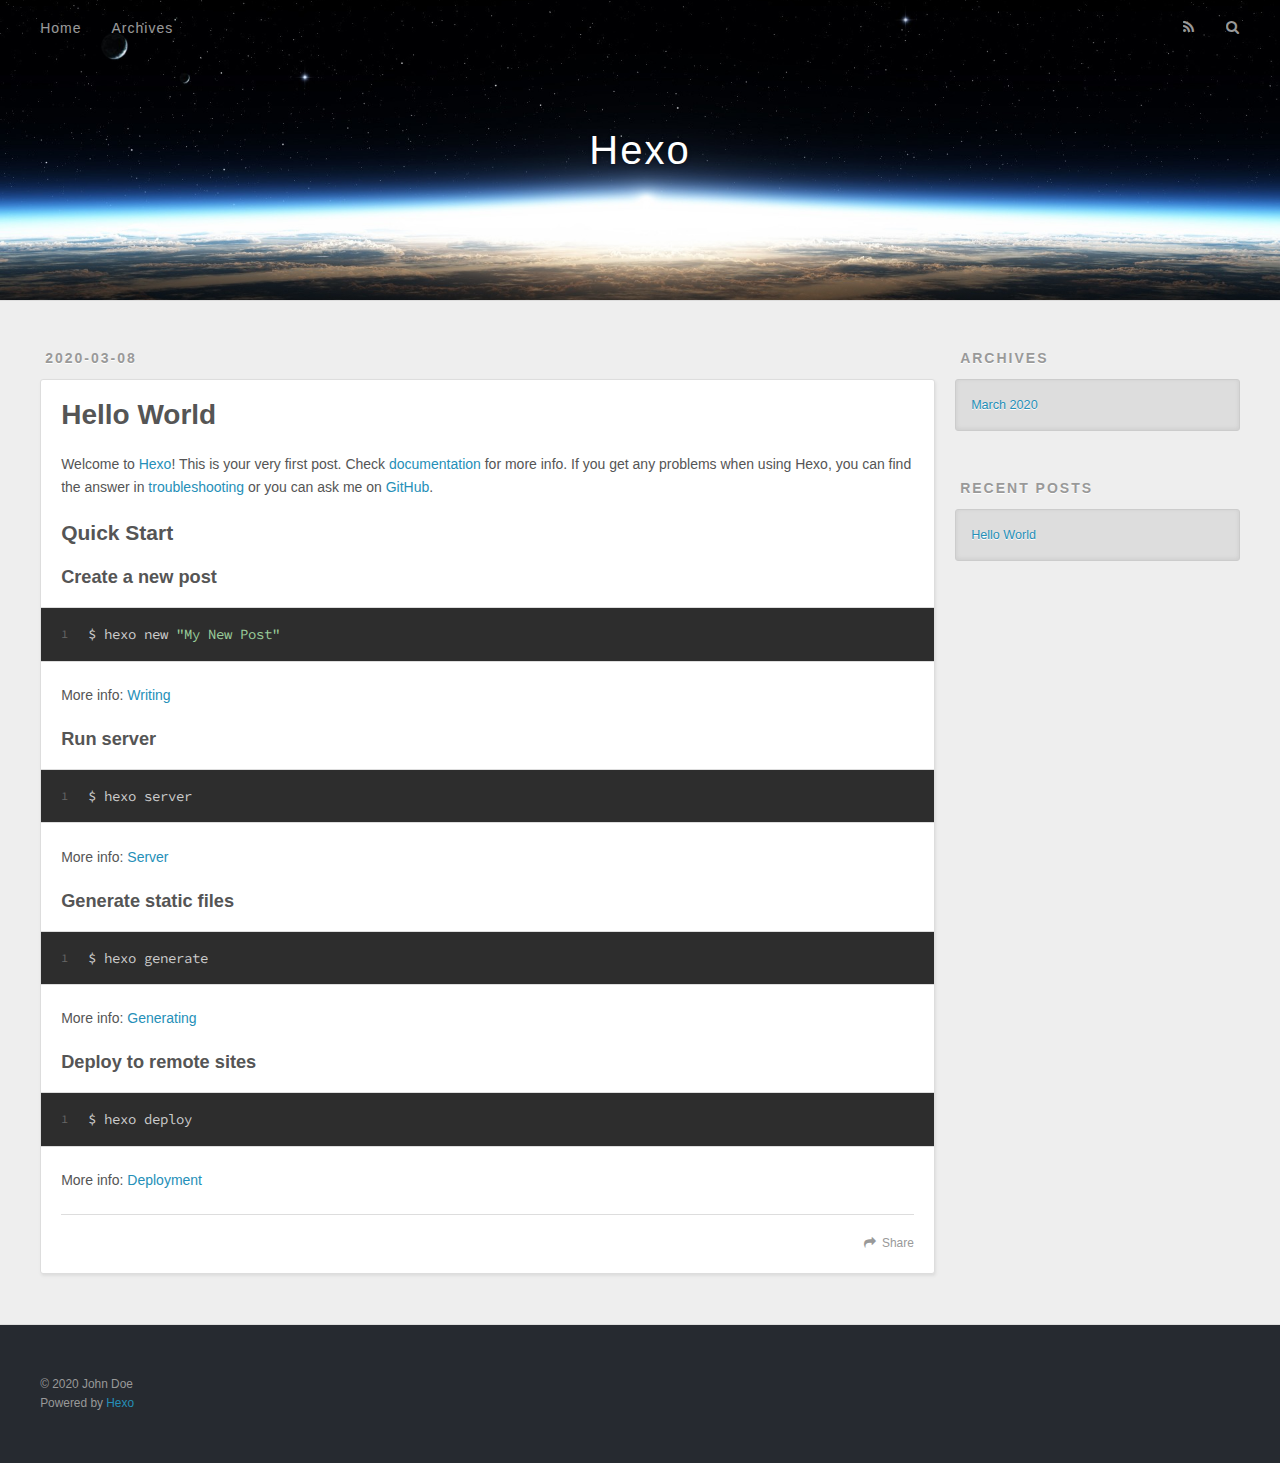
==== index.html @ 8a6341c1 "Site updated: 2020-03-08 21:38:33" ====
<!DOCTYPE html>
<html>
<head>
  <meta charset="utf-8">
  

  
  <title>Hexo</title>
  <meta name="viewport" content="width=device-width, initial-scale=1, maximum-scale=1">
  <meta property="og:type" content="website">
<meta property="og:title" content="Hexo">
<meta property="og:url" content="http://yoursite.com/index.html">
<meta property="og:site_name" content="Hexo">
<meta property="og:locale" content="en_US">
<meta property="article:author" content="John Doe">
<meta name="twitter:card" content="summary">
  
    <link rel="alternate" href="/atom.xml" title="Hexo" type="application/atom+xml">
  
  
    <link rel="icon" href="/favicon.png">
  
  
    <link href="//fonts.googleapis.com/css?family=Source+Code+Pro" rel="stylesheet" type="text/css">
  
  
<link rel="stylesheet" href="/css/style.css">

<meta name="generator" content="Hexo 4.2.0"></head>

<body>
  <div id="container">
    <div id="wrap">
      <header id="header">
  <div id="banner"></div>
  <div id="header-outer" class="outer">
    <div id="header-title" class="inner">
      <h1 id="logo-wrap">
        <a href="/" id="logo">Hexo</a>
      </h1>
      
    </div>
    <div id="header-inner" class="inner">
      <nav id="main-nav">
        <a id="main-nav-toggle" class="nav-icon"></a>
        
          <a class="main-nav-link" href="/">Home</a>
        
          <a class="main-nav-link" href="/archives">Archives</a>
        
      </nav>
      <nav id="sub-nav">
        
          <a id="nav-rss-link" class="nav-icon" href="/atom.xml" title="RSS Feed"></a>
        
        <a id="nav-search-btn" class="nav-icon" title="Search"></a>
      </nav>
      <div id="search-form-wrap">
        <form action="//google.com/search" method="get" accept-charset="UTF-8" class="search-form"><input type="search" name="q" class="search-form-input" placeholder="Search"><button type="submit" class="search-form-submit">&#xF002;</button><input type="hidden" name="sitesearch" value="http://yoursite.com"></form>
      </div>
    </div>
  </div>
</header>
      <div class="outer">
        <section id="main">
  
    <article id="post-hello-world" class="article article-type-post" itemscope itemprop="blogPost">
  <div class="article-meta">
    <a href="/2020/03/08/hello-world/" class="article-date">
  <time datetime="2020-03-08T13:02:26.323Z" itemprop="datePublished">2020-03-08</time>
</a>
    
  </div>
  <div class="article-inner">
    
    
      <header class="article-header">
        
  
    <h1 itemprop="name">
      <a class="article-title" href="/2020/03/08/hello-world/">Hello World</a>
    </h1>
  

      </header>
    
    <div class="article-entry" itemprop="articleBody">
      
        <p>Welcome to <a href="https://hexo.io/" target="_blank" rel="noopener">Hexo</a>! This is your very first post. Check <a href="https://hexo.io/docs/" target="_blank" rel="noopener">documentation</a> for more info. If you get any problems when using Hexo, you can find the answer in <a href="https://hexo.io/docs/troubleshooting.html" target="_blank" rel="noopener">troubleshooting</a> or you can ask me on <a href="https://github.com/hexojs/hexo/issues" target="_blank" rel="noopener">GitHub</a>.</p>
<h2 id="Quick-Start"><a href="#Quick-Start" class="headerlink" title="Quick Start"></a>Quick Start</h2><h3 id="Create-a-new-post"><a href="#Create-a-new-post" class="headerlink" title="Create a new post"></a>Create a new post</h3><figure class="highlight bash"><table><tr><td class="gutter"><pre><span class="line">1</span><br></pre></td><td class="code"><pre><span class="line">$ hexo new <span class="string">"My New Post"</span></span><br></pre></td></tr></table></figure>

<p>More info: <a href="https://hexo.io/docs/writing.html" target="_blank" rel="noopener">Writing</a></p>
<h3 id="Run-server"><a href="#Run-server" class="headerlink" title="Run server"></a>Run server</h3><figure class="highlight bash"><table><tr><td class="gutter"><pre><span class="line">1</span><br></pre></td><td class="code"><pre><span class="line">$ hexo server</span><br></pre></td></tr></table></figure>

<p>More info: <a href="https://hexo.io/docs/server.html" target="_blank" rel="noopener">Server</a></p>
<h3 id="Generate-static-files"><a href="#Generate-static-files" class="headerlink" title="Generate static files"></a>Generate static files</h3><figure class="highlight bash"><table><tr><td class="gutter"><pre><span class="line">1</span><br></pre></td><td class="code"><pre><span class="line">$ hexo generate</span><br></pre></td></tr></table></figure>

<p>More info: <a href="https://hexo.io/docs/generating.html" target="_blank" rel="noopener">Generating</a></p>
<h3 id="Deploy-to-remote-sites"><a href="#Deploy-to-remote-sites" class="headerlink" title="Deploy to remote sites"></a>Deploy to remote sites</h3><figure class="highlight bash"><table><tr><td class="gutter"><pre><span class="line">1</span><br></pre></td><td class="code"><pre><span class="line">$ hexo deploy</span><br></pre></td></tr></table></figure>

<p>More info: <a href="https://hexo.io/docs/one-command-deployment.html" target="_blank" rel="noopener">Deployment</a></p>

      
    </div>
    <footer class="article-footer">
      <a data-url="http://yoursite.com/2020/03/08/hello-world/" data-id="ck7j1vk4y0000a0ub6zot5d4p" class="article-share-link">Share</a>
      
      
    </footer>
  </div>
  
</article>


  


</section>
        
          <aside id="sidebar">
  
    

  
    

  
    
  
    
  <div class="widget-wrap">
    <h3 class="widget-title">Archives</h3>
    <div class="widget">
      <ul class="archive-list"><li class="archive-list-item"><a class="archive-list-link" href="/archives/2020/03/">March 2020</a></li></ul>
    </div>
  </div>


  
    
  <div class="widget-wrap">
    <h3 class="widget-title">Recent Posts</h3>
    <div class="widget">
      <ul>
        
          <li>
            <a href="/2020/03/08/hello-world/">Hello World</a>
          </li>
        
      </ul>
    </div>
  </div>

  
</aside>
        
      </div>
      <footer id="footer">
  
  <div class="outer">
    <div id="footer-info" class="inner">
      &copy; 2020 John Doe<br>
      Powered by <a href="http://hexo.io/" target="_blank">Hexo</a>
    </div>
  </div>
</footer>
    </div>
    <nav id="mobile-nav">
  
    <a href="/" class="mobile-nav-link">Home</a>
  
    <a href="/archives" class="mobile-nav-link">Archives</a>
  
</nav>
    

<script src="//ajax.googleapis.com/ajax/libs/jquery/2.0.3/jquery.min.js"></script>


  
<link rel="stylesheet" href="/fancybox/jquery.fancybox.css">

  
<script src="/fancybox/jquery.fancybox.pack.js"></script>




<script src="/js/script.js"></script>




  </div>
</body>
</html>
---- css/style.css ----
body {
  width: 100%;
}
body:before,
body:after {
  content: "";
  display: table;
}
body:after {
  clear: both;
}
html,
body,
div,
span,
applet,
object,
iframe,
h1,
h2,
h3,
h4,
h5,
h6,
p,
blockquote,
pre,
a,
abbr,
acronym,
address,
big,
cite,
code,
del,
dfn,
em,
img,
ins,
kbd,
q,
s,
samp,
small,
strike,
strong,
sub,
sup,
tt,
var,
dl,
dt,
dd,
ol,
ul,
li,
fieldset,
form,
label,
legend,
table,
caption,
tbody,
tfoot,
thead,
tr,
th,
td {
  margin: 0;
  padding: 0;
  border: 0;
  outline: 0;
  font-weight: inherit;
  font-style: inherit;
  font-family: inherit;
  font-size: 100%;
  vertical-align: baseline;
}
body {
  line-height: 1;
  color: #000;
  background: #fff;
}
ol,
ul {
  list-style: none;
}
table {
  border-collapse: separate;
  border-spacing: 0;
  vertical-align: middle;
}
caption,
th,
td {
  text-align: left;
  font-weight: normal;
  vertical-align: middle;
}
a img {
  border: none;
}
input,
button {
  margin: 0;
  padding: 0;
}
input::-moz-focus-inner,
button::-moz-focus-inner {
  border: 0;
  padding: 0;
}
@font-face {
  font-family: FontAwesome;
  font-style: normal;
  font-weight: normal;
  src: url("fonts/fontawesome-webfont.eot?v=#4.0.3");
  src: url("fonts/fontawesome-webfont.eot?#iefix&v=#4.0.3") format("embedded-opentype"), url("fonts/fontawesome-webfont.woff?v=#4.0.3") format("woff"), url("fonts/fontawesome-webfont.ttf?v=#4.0.3") format("truetype"), url("fonts/fontawesome-webfont.svg#fontawesomeregular?v=#4.0.3") format("svg");
}
html,
body,
#container {
  height: 100%;
}
body {
  background: #eee;
  font: 14px -apple-system, BlinkMacSystemFont, "Segoe UI", "Roboto", "Oxygen", "Ubuntu", "Cantarell", "Fira Sans", "Droid Sans", "Helvetica Neue", sans-serif;
  -webkit-text-size-adjust: 100%;
}
.outer {
  max-width: 1220px;
  margin: 0 auto;
  padding: 0 20px;
}
.outer:before,
.outer:after {
  content: "";
  display: table;
}
.outer:after {
  clear: both;
}
.inner {
  display: inline;
  float: left;
  width: 98.33333333333333%;
  margin: 0 0.833333333333333%;
}
.left,
.alignleft {
  float: left;
}
.right,
.alignright {
  float: right;
}
.clear {
  clear: both;
}
#container {
  position: relative;
}
.mobile-nav-on {
  overflow: hidden;
}
#wrap {
  height: 100%;
  width: 100%;
  position: absolute;
  top: 0;
  left: 0;
  -webkit-transition: 0.2s ease-out;
  -moz-transition: 0.2s ease-out;
  -ms-transition: 0.2s ease-out;
  transition: 0.2s ease-out;
  z-index: 1;
  background: #eee;
}
.mobile-nav-on #wrap {
  left: 280px;
}
@media screen and (min-width: 768px) {
  #main {
    display: inline;
    float: left;
    width: 73.33333333333333%;
    margin: 0 0.833333333333333%;
  }
}
.article-date,
.article-category-link,
.archive-year,
.widget-title {
  text-decoration: none;
  text-transform: uppercase;
  letter-spacing: 2px;
  color: #999;
  margin-bottom: 1em;
  margin-left: 5px;
  line-height: 1em;
  text-shadow: 0 1px #fff;
  font-weight: bold;
}
.article-inner,
.archive-article-inner {
  background: #fff;
  -webkit-box-shadow: 1px 2px 3px #ddd;
  box-shadow: 1px 2px 3px #ddd;
  border: 1px solid #ddd;
  border-radius: 3px;
}
.article-entry h1,
.widget h1 {
  font-size: 2em;
}
.article-entry h2,
.widget h2 {
  font-size: 1.5em;
}
.article-entry h3,
.widget h3 {
  font-size: 1.3em;
}
.article-entry h4,
.widget h4 {
  font-size: 1.2em;
}
.article-entry h5,
.widget h5 {
  font-size: 1em;
}
.article-entry h6,
.widget h6 {
  font-size: 1em;
  color: #999;
}
.article-entry hr,
.widget hr {
  border: 1px dashed #ddd;
}
.article-entry strong,
.widget strong {
  font-weight: bold;
}
.article-entry em,
.widget em,
.article-entry cite,
.widget cite {
  font-style: italic;
}
.article-entry sup,
.widget sup,
.article-entry sub,
.widget sub {
  font-size: 0.75em;
  line-height: 0;
  position: relative;
  vertical-align: baseline;
}
.article-entry sup,
.widget sup {
  top: -0.5em;
}
.article-entry sub,
.widget sub {
  bottom: -0.2em;
}
.article-entry small,
.widget small {
  font-size: 0.85em;
}
.article-entry acronym,
.widget acronym,
.article-entry abbr,
.widget abbr {
  border-bottom: 1px dotted;
}
.article-entry ul,
.widget ul,
.article-entry ol,
.widget ol,
.article-entry dl,
.widget dl {
  margin: 0 20px;
  line-height: 1.6em;
}
.article-entry ul ul,
.widget ul ul,
.article-entry ol ul,
.widget ol ul,
.article-entry ul ol,
.widget ul ol,
.article-entry ol ol,
.widget ol ol {
  margin-top: 0;
  margin-bottom: 0;
}
.article-entry ul,
.widget ul {
  list-style: disc;
}
.article-entry ol,
.widget ol {
  list-style: decimal;
}
.article-entry dt,
.widget dt {
  font-weight: bold;
}
#header {
  height: 300px;
  position: relative;
  border-bottom: 1px solid #ddd;
}
#header:before,
#header:after {
  content: "";
  position: absolute;
  left: 0;
  right: 0;
  height: 40px;
}
#header:before {
  top: 0;
  background: -webkit-linear-gradient(rgba(0,0,0,0.2), transparent);
  background: -moz-linear-gradient(rgba(0,0,0,0.2), transparent);
  background: -ms-linear-gradient(rgba(0,0,0,0.2), transparent);
  background: linear-gradient(rgba(0,0,0,0.2), transparent);
}
#header:after {
  bottom: 0;
  background: -webkit-linear-gradient(transparent, rgba(0,0,0,0.2));
  background: -moz-linear-gradient(transparent, rgba(0,0,0,0.2));
  background: -ms-linear-gradient(transparent, rgba(0,0,0,0.2));
  background: linear-gradient(transparent, rgba(0,0,0,0.2));
}
#header-outer {
  height: 100%;
  position: relative;
}
#header-inner {
  position: relative;
  overflow: hidden;
}
#banner {
  position: absolute;
  top: 0;
  left: 0;
  width: 100%;
  height: 100%;
  background: url("images/banner.jpg") center #000;
  -webkit-background-size: cover;
  -moz-background-size: cover;
  background-size: cover;
  z-index: -1;
}
#header-title {
  text-align: center;
  height: 40px;
  position: absolute;
  top: 50%;
  left: 0;
  margin-top: -20px;
}
#logo,
#subtitle {
  text-decoration: none;
  color: #fff;
  font-weight: 300;
  text-shadow: 0 1px 4px rgba(0,0,0,0.3);
}
#logo {
  font-size: 40px;
  line-height: 40px;
  letter-spacing: 2px;
}
#subtitle {
  font-size: 16px;
  line-height: 16px;
  letter-spacing: 1px;
}
#subtitle-wrap {
  margin-top: 16px;
}
#main-nav {
  float: left;
  margin-left: -15px;
}
.nav-icon,
.main-nav-link {
  float: left;
  color: #fff;
  opacity: 0.6;
  text-decoration: none;
  text-shadow: 0 1px rgba(0,0,0,0.2);
  -webkit-transition: opacity 0.2s;
  -moz-transition: opacity 0.2s;
  -ms-transition: opacity 0.2s;
  transition: opacity 0.2s;
  display: block;
  padding: 20px 15px;
}
.nav-icon:hover,
.main-nav-link:hover {
  opacity: 1;
}
.nav-icon {
  font-family: FontAwesome;
  text-align: center;
  font-size: 14px;
  width: 14px;
  height: 14px;
  padding: 20px 15px;
  position: relative;
  cursor: pointer;
}
.main-nav-link {
  font-weight: 300;
  letter-spacing: 1px;
}
@media screen and (max-width: 479px) {
  .main-nav-link {
    display: none;
  }
}
#main-nav-toggle {
  display: none;
}
#main-nav-toggle:before {
  content: "\f0c9";
}
@media screen and (max-width: 479px) {
  #main-nav-toggle {
    display: block;
  }
}
#sub-nav {
  float: right;
  margin-right: -15px;
}
#nav-rss-link:before {
  content: "\f09e";
}
#nav-search-btn:before {
  content: "\f002";
}
#search-form-wrap {
  position: absolute;
  top: 15px;
  width: 150px;
  height: 30px;
  right: -150px;
  opacity: 0;
  -webkit-transition: 0.2s ease-out;
  -moz-transition: 0.2s ease-out;
  -ms-transition: 0.2s ease-out;
  transition: 0.2s ease-out;
}
#search-form-wrap.on {
  opacity: 1;
  right: 0;
}
@media screen and (max-width: 479px) {
  #search-form-wrap {
    width: 100%;
    right: -100%;
  }
}
.search-form {
  position: absolute;
  top: 0;
  left: 0;
  right: 0;
  background: #fff;
  padding: 5px 15px;
  border-radius: 15px;
  -webkit-box-shadow: 0 0 10px rgba(0,0,0,0.3);
  box-shadow: 0 0 10px rgba(0,0,0,0.3);
}
.search-form-input {
  border: none;
  background: none;
  color: #555;
  width: 100%;
  font: 13px -apple-system, BlinkMacSystemFont, "Segoe UI", "Roboto", "Oxygen", "Ubuntu", "Cantarell", "Fira Sans", "Droid Sans", "Helvetica Neue", sans-serif;
  outline: none;
}
.search-form-input::-webkit-search-results-decoration,
.search-form-input::-webkit-search-cancel-button {
  -webkit-appearance: none;
}
.search-form-submit {
  position: absolute;
  top: 50%;
  right: 10px;
  margin-top: -7px;
  font: 13px FontAwesome;
  border: none;
  background: none;
  color: #bbb;
  cursor: pointer;
}
.search-form-submit:hover,
.search-form-submit:focus {
  color: #777;
}
.article {
  margin: 50px 0;
}
.article-inner {
  overflow: hidden;
}
.article-meta:before,
.article-meta:after {
  content: "";
  display: table;
}
.article-meta:after {
  clear: both;
}
.article-date {
  float: left;
}
.article-category {
  float: left;
  line-height: 1em;
  color: #ccc;
  text-shadow: 0 1px #fff;
  margin-left: 8px;
}
.article-category:before {
  content: "\2022";
}
.article-category-link {
  margin: 0 12px 1em;
}
.article-header {
  padding: 20px 20px 0;
}
.article-title {
  text-decoration: none;
  font-size: 2em;
  font-weight: bold;
  color: #555;
  line-height: 1.1em;
  -webkit-transition: color 0.2s;
  -moz-transition: color 0.2s;
  -ms-transition: color 0.2s;
  transition: color 0.2s;
}
a.article-title:hover {
  color: #258fb8;
}
.article-entry {
  color: #555;
  padding: 0 20px;
}
.article-entry:before,
.article-entry:after {
  content: "";
  display: table;
}
.article-entry:after {
  clear: both;
}
.article-entry p,
.article-entry table {
  line-height: 1.6em;
  margin: 1.6em 0;
}
.article-entry h1,
.article-entry h2,
.article-entry h3,
.article-entry h4,
.article-entry h5,
.article-entry h6 {
  font-weight: bold;
}
.article-entry h1,
.article-entry h2,
.article-entry h3,
.article-entry h4,
.article-entry h5,
.article-entry h6 {
  line-height: 1.1em;
  margin: 1.1em 0;
}
.article-entry a {
  color: #258fb8;
  text-decoration: none;
}
.article-entry a:hover {
  text-decoration: underline;
}
.article-entry ul,
.article-entry ol,
.article-entry dl {
  margin-top: 1.6em;
  margin-bottom: 1.6em;
}
.article-entry img,
.article-entry video {
  max-width: 100%;
  height: auto;
  display: block;
  margin: auto;
}
.article-entry iframe {
  border: none;
}
.article-entry table {
  width: 100%;
  border-collapse: collapse;
  border-spacing: 0;
}
.article-entry th {
  font-weight: bold;
  border-bottom: 3px solid #ddd;
  padding-bottom: 0.5em;
}
.article-entry td {
  border-bottom: 1px solid #ddd;
  padding: 10px 0;
}
.article-entry blockquote {
  font-family: Georgia, "Times New Roman", serif;
  font-size: 1.4em;
  margin: 1.6em 20px;
  text-align: center;
}
.article-entry blockquote footer {
  font-size: 14px;
  margin: 1.6em 0;
  font-family: -apple-system, BlinkMacSystemFont, "Segoe UI", "Roboto", "Oxygen", "Ubuntu", "Cantarell", "Fira Sans", "Droid Sans", "Helvetica Neue", sans-serif;
}
.article-entry blockquote footer cite:before {
  content: "—";
  padding: 0 0.5em;
}
.article-entry .pullquote {
  text-align: left;
  width: 45%;
  margin: 0;
}
.article-entry .pullquote.left {
  margin-left: 0.5em;
  margin-right: 1em;
}
.article-entry .pullquote.right {
  margin-right: 0.5em;
  margin-left: 1em;
}
.article-entry .caption {
  color: #999;
  display: block;
  font-size: 0.9em;
  margin-top: 0.5em;
  position: relative;
  text-align: center;
}
.article-entry .video-container {
  position: relative;
  padding-top: 56.25%;
  height: 0;
  overflow: hidden;
}
.article-entry .video-container iframe,
.article-entry .video-container object,
.article-entry .video-container embed {
  position: absolute;
  top: 0;
  left: 0;
  width: 100%;
  height: 100%;
  margin-top: 0;
}
.article-more-link a {
  display: inline-block;
  line-height: 1em;
  padding: 6px 15px;
  border-radius: 15px;
  background: #eee;
  color: #999;
  text-shadow: 0 1px #fff;
  text-decoration: none;
}
.article-more-link a:hover {
  background: #258fb8;
  color: #fff;
  text-decoration: none;
  text-shadow: 0 1px #1e7293;
}
.article-footer {
  font-size: 0.85em;
  line-height: 1.6em;
  border-top: 1px solid #ddd;
  padding-top: 1.6em;
  margin: 0 20px 20px;
}
.article-footer:before,
.article-footer:after {
  content: "";
  display: table;
}
.article-footer:after {
  clear: both;
}
.article-footer a {
  color: #999;
  text-decoration: none;
}
.article-footer a:hover {
  color: #555;
}
.article-tag-list-item {
  float: left;
  margin-right: 10px;
}
.article-tag-list-link:before {
  content: "#";
}
.article-comment-link {
  float: right;
}
.article-comment-link:before {
  content: "\f075";
  font-family: FontAwesome;
  padding-right: 8px;
}
.article-share-link {
  cursor: pointer;
  float: right;
  margin-left: 20px;
}
.article-share-link:before {
  content: "\f064";
  font-family: FontAwesome;
  padding-right: 6px;
}
#article-nav {
  position: relative;
}
#article-nav:before,
#article-nav:after {
  content: "";
  display: table;
}
#article-nav:after {
  clear: both;
}
@media screen and (min-width: 768px) {
  #article-nav {
    margin: 50px 0;
  }
  #article-nav:before {
    width: 8px;
    height: 8px;
    position: absolute;
    top: 50%;
    left: 50%;
    margin-top: -4px;
    margin-left: -4px;
    content: "";
    border-radius: 50%;
    background: #ddd;
    -webkit-box-shadow: 0 1px 2px #fff;
    box-shadow: 0 1px 2px #fff;
  }
}
.article-nav-link-wrap {
  text-decoration: none;
  text-shadow: 0 1px #fff;
  color: #999;
  -webkit-box-sizing: border-box;
  -moz-box-sizing: border-box;
  box-sizing: border-box;
  margin-top: 50px;
  text-align: center;
  display: block;
}
.article-nav-link-wrap:hover {
  color: #555;
}
@media screen and (min-width: 768px) {
  .article-nav-link-wrap {
    width: 50%;
    margin-top: 0;
  }
}
@media screen and (min-width: 768px) {
  #article-nav-newer {
    float: left;
    text-align: right;
    padding-right: 20px;
  }
}
@media screen and (min-width: 768px) {
  #article-nav-older {
    float: right;
    text-align: left;
    padding-left: 20px;
  }
}
.article-nav-caption {
  text-transform: uppercase;
  letter-spacing: 2px;
  color: #ddd;
  line-height: 1em;
  font-weight: bold;
}
#article-nav-newer .article-nav-caption {
  margin-right: -2px;
}
.article-nav-title {
  font-size: 0.85em;
  line-height: 1.6em;
  margin-top: 0.5em;
}
.article-share-box {
  position: absolute;
  display: none;
  background: #fff;
  -webkit-box-shadow: 1px 2px 10px rgba(0,0,0,0.2);
  box-shadow: 1px 2px 10px rgba(0,0,0,0.2);
  border-radius: 3px;
  margin-left: -145px;
  overflow: hidden;
  z-index: 1;
}
.article-share-box.on {
  display: block;
}
.article-share-input {
  width: 100%;
  background: none;
  -webkit-box-sizing: border-box;
  -moz-box-sizing: border-box;
  box-sizing: border-box;
  font: 14px -apple-system, BlinkMacSystemFont, "Segoe UI", "Roboto", "Oxygen", "Ubuntu", "Cantarell", "Fira Sans", "Droid Sans", "Helvetica Neue", sans-serif;
  padding: 0 15px;
  color: #555;
  outline: none;
  border: 1px solid #ddd;
  border-radius: 3px 3px 0 0;
  height: 36px;
  line-height: 36px;
}
.article-share-links {
  background: #eee;
}
.article-share-links:before,
.article-share-links:after {
  content: "";
  display: table;
}
.article-share-links:after {
  clear: both;
}
.article-share-twitter,
.article-share-facebook,
.article-share-pinterest,
.article-share-google {
  width: 50px;
  height: 36px;
  display: block;
  float: left;
  position: relative;
  color: #999;
  text-shadow: 0 1px #fff;
}
.article-share-twitter:before,
.article-share-facebook:before,
.article-share-pinterest:before,
.article-share-google:before {
  font-size: 20px;
  font-family: FontAwesome;
  width: 20px;
  height: 20px;
  position: absolute;
  top: 50%;
  left: 50%;
  margin-top: -10px;
  margin-left: -10px;
  text-align: center;
}
.article-share-twitter:hover,
.article-share-facebook:hover,
.article-share-pinterest:hover,
.article-share-google:hover {
  color: #fff;
}
.article-share-twitter:before {
  content: "\f099";
}
.article-share-twitter:hover {
  background: #00aced;
  text-shadow: 0 1px #008abe;
}
.article-share-facebook:before {
  content: "\f09a";
}
.article-share-facebook:hover {
  background: #3b5998;
  text-shadow: 0 1px #2f477a;
}
.article-share-pinterest:before {
  content: "\f0d2";
}
.article-share-pinterest:hover {
  background: #cb2027;
  text-shadow: 0 1px #a21a1f;
}
.article-share-google:before {
  content: "\f0d5";
}
.article-share-google:hover {
  background: #dd4b39;
  text-shadow: 0 1px #be3221;
}
.article-gallery {
  background: #000;
  position: relative;
}
.article-gallery-photos {
  position: relative;
  overflow: hidden;
}
.article-gallery-img {
  display: none;
  max-width: 100%;
}
.article-gallery-img:first-child {
  display: block;
}
.article-gallery-img.loaded {
  position: absolute;
  display: block;
}
.article-gallery-img img {
  display: block;
  max-width: 100%;
  margin: 0 auto;
}
#comments {
  background: #fff;
  -webkit-box-shadow: 1px 2px 3px #ddd;
  box-shadow: 1px 2px 3px #ddd;
  padding: 20px;
  border: 1px solid #ddd;
  border-radius: 3px;
  margin: 50px 0;
}
#comments a {
  color: #258fb8;
}
.archives-wrap {
  margin: 50px 0;
}
.archives:before,
.archives:after {
  content: "";
  display: table;
}
.archives:after {
  clear: both;
}
.archive-year-wrap {
  margin-bottom: 1em;
}
.archives {
  -webkit-column-gap: 10px;
  -moz-column-gap: 10px;
  column-gap: 10px;
}
@media screen and (min-width: 480px) and (max-width: 767px) {
  .archives {
    -webkit-column-count: 2;
    -moz-column-count: 2;
    column-count: 2;
  }
}
@media screen and (min-width: 768px) {
  .archives {
    -webkit-column-count: 3;
    -moz-column-count: 3;
    column-count: 3;
  }
}
.archive-article {
  -webkit-column-break-inside: avoid;
  page-break-inside: avoid;
  overflow: hidden;
  break-inside: avoid-column;
}
.archive-article-inner {
  padding: 10px;
  margin-bottom: 15px;
}
.archive-article-title {
  text-decoration: none;
  font-weight: bold;
  color: #555;
  -webkit-transition: color 0.2s;
  -moz-transition: color 0.2s;
  -ms-transition: color 0.2s;
  transition: color 0.2s;
  line-height: 1.6em;
}
.archive-article-title:hover {
  color: #258fb8;
}
.archive-article-footer {
  margin-top: 1em;
}
.archive-article-date {
  color: #999;
  text-decoration: none;
  font-size: 0.85em;
  line-height: 1em;
  margin-bottom: 0.5em;
  display: block;
}
#page-nav {
  margin: 50px auto;
  background: #fff;
  -webkit-box-shadow: 1px 2px 3px #ddd;
  box-shadow: 1px 2px 3px #ddd;
  border: 1px solid #ddd;
  border-radius: 3px;
  text-align: center;
  color: #999;
  overflow: hidden;
}
#page-nav:before,
#page-nav:after {
  content: "";
  display: table;
}
#page-nav:after {
  clear: both;
}
#page-nav a,
#page-nav span {
  padding: 10px 20px;
  line-height: 1;
  height: 2ex;
}
#page-nav a {
  color: #999;
  text-decoration: none;
}
#page-nav a:hover {
  background: #999;
  color: #fff;
}
#page-nav .prev {
  float: left;
}
#page-nav .next {
  float: right;
}
#page-nav .page-number {
  display: inline-block;
}
@media screen and (max-width: 479px) {
  #page-nav .page-number {
    display: none;
  }
}
#page-nav .current {
  color: #555;
  font-weight: bold;
}
#page-nav .space {
  color: #ddd;
}
#footer {
  background: #262a30;
  padding: 50px 0;
  border-top: 1px solid #ddd;
  color: #999;
}
#footer a {
  color: #258fb8;
  text-decoration: none;
}
#footer a:hover {
  text-decoration: underline;
}
#footer-info {
  line-height: 1.6em;
  font-size: 0.85em;
}
.article-entry pre,
.article-entry .highlight {
  background: #2d2d2d;
  margin: 0 -20px;
  padding: 15px 20px;
  border-style: solid;
  border-color: #ddd;
  border-width: 1px 0;
  overflow: auto;
  color: #ccc;
  line-height: 22.400000000000002px;
}
.article-entry .highlight .gutter pre,
.article-entry .gist .gist-file .gist-data .line-numbers {
  color: #666;
  font-size: 0.85em;
}
.article-entry pre,
.article-entry code {
  font-family: "Source Code Pro", Consolas, Monaco, Menlo, Consolas, monospace;
}
.article-entry code {
  background: #eee;
  text-shadow: 0 1px #fff;
  padding: 0 0.3em;
}
.article-entry pre code {
  background: none;
  text-shadow: none;
  padding: 0;
}
.article-entry .highlight pre {
  border: none;
  margin: 0;
  padding: 0;
}
.article-entry .highlight table {
  margin: 0;
  width: auto;
}
.article-entry .highlight td {
  border: none;
  padding: 0;
}
.article-entry .highlight figcaption {
  font-size: 0.85em;
  color: #999;
  line-height: 1em;
  margin-bottom: 1em;
}
.article-entry .highlight figcaption:before,
.article-entry .highlight figcaption:after {
  content: "";
  display: table;
}
.article-entry .highlight figcaption:after {
  clear: both;
}
.article-entry .highlight figcaption a {
  float: right;
}
.article-entry .highlight .gutter pre {
  text-align: right;
  padding-right: 20px;
}
.article-entry .highlight .line {
  height: 22.400000000000002px;
}
.article-entry .highlight .line.marked {
  background: #515151;
}
.article-entry .gist {
  margin: 0 -20px;
  border-style: solid;
  border-color: #ddd;
  border-width: 1px 0;
  background: #2d2d2d;
  padding: 15px 20px 15px 0;
}
.article-entry .gist .gist-file {
  border: none;
  font-family: "Source Code Pro", Consolas, Monaco, Menlo, Consolas, monospace;
  margin: 0;
}
.article-entry .gist .gist-file .gist-data {
  background: none;
  border: none;
}
.article-entry .gist .gist-file .gist-data .line-numbers {
  background: none;
  border: none;
  padding: 0 20px 0 0;
}
.article-entry .gist .gist-file .gist-data .line-data {
  padding: 0 !important;
}
.article-entry .gist .gist-file .highlight {
  margin: 0;
  padding: 0;
  border: none;
}
.article-entry .gist .gist-file .gist-meta {
  background: #2d2d2d;
  color: #999;
  font: 0.85em -apple-system, BlinkMacSystemFont, "Segoe UI", "Roboto", "Oxygen", "Ubuntu", "Cantarell", "Fira Sans", "Droid Sans", "Helvetica Neue", sans-serif;
  text-shadow: 0 0;
  padding: 0;
  margin-top: 1em;
  margin-left: 20px;
}
.article-entry .gist .gist-file .gist-meta a {
  color: #258fb8;
  font-weight: normal;
}
.article-entry .gist .gist-file .gist-meta a:hover {
  text-decoration: underline;
}
pre .comment,
pre .title {
  color: #999;
}
pre .variable,
pre .attribute,
pre .tag,
pre .regexp,
pre .ruby .constant,
pre .xml .tag .title,
pre .xml .pi,
pre .xml .doctype,
pre .html .doctype,
pre .css .id,
pre .css .class,
pre .css .pseudo {
  color: #f2777a;
}
pre .number,
pre .preprocessor,
pre .built_in,
pre .literal,
pre .params,
pre .constant {
  color: #f99157;
}
pre .class,
pre .ruby .class .title,
pre .css .rules .attribute {
  color: #9c9;
}
pre .string,
pre .value,
pre .inheritance,
pre .header,
pre .ruby .symbol,
pre .xml .cdata {
  color: #9c9;
}
pre .css .hexcolor {
  color: #6cc;
}
pre .function,
pre .python .decorator,
pre .python .title,
pre .ruby .function .title,
pre .ruby .title .keyword,
pre .perl .sub,
pre .javascript .title,
pre .coffeescript .title {
  color: #69c;
}
pre .keyword,
pre .javascript .function {
  color: #c9c;
}
@media screen and (max-width: 479px) {
  #mobile-nav {
    position: absolute;
    top: 0;
    left: 0;
    width: 280px;
    height: 100%;
    background: #191919;
    border-right: 1px solid #fff;
  }
}
@media screen and (max-width: 479px) {
  .mobile-nav-link {
    display: block;
    color: #999;
    text-decoration: none;
    padding: 15px 20px;
    font-weight: bold;
  }
  .mobile-nav-link:hover {
    color: #fff;
  }
}
@media screen and (min-width: 768px) {
  #sidebar {
    display: inline;
    float: left;
    width: 23.333333333333332%;
    margin: 0 0.833333333333333%;
  }
}
.widget-wrap {
  margin: 50px 0;
}
.widget {
  color: #777;
  text-shadow: 0 1px #fff;
  background: #ddd;
  -webkit-box-shadow: 0 -1px 4px #ccc inset;
  box-shadow: 0 -1px 4px #ccc inset;
  border: 1px solid #ccc;
  padding: 15px;
  border-radius: 3px;
}
.widget a {
  color: #258fb8;
  text-decoration: none;
}
.widget a:hover {
  text-decoration: underline;
}
.widget ul ul,
.widget ol ul,
.widget dl ul,
.widget ul ol,
.widget ol ol,
.widget dl ol,
.widget ul dl,
.widget ol dl,
.widget dl dl {
  margin-left: 15px;
  list-style: disc;
}
.widget {
  line-height: 1.6em;
  word-wrap: break-word;
  font-size: 0.9em;
}
.widget ul,
.widget ol {
  list-style: none;
  margin: 0;
}
.widget ul ul,
.widget ol ul,
.widget ul ol,
.widget ol ol {
  margin: 0 20px;
}
.widget ul ul,
.widget ol ul {
  list-style: disc;
}
.widget ul ol,
.widget ol ol {
  list-style: decimal;
}
.category-list-count,
.tag-list-count,
.archive-list-count {
  padding-left: 5px;
  color: #999;
  font-size: 0.85em;
}
.category-list-count:before,
.tag-list-count:before,
.archive-list-count:before {
  content: "(";
}
.category-list-count:after,
.tag-list-count:after,
.archive-list-count:after {
  content: ")";
}
.tagcloud a {
  margin-right: 5px;
  display: inline-block;
}
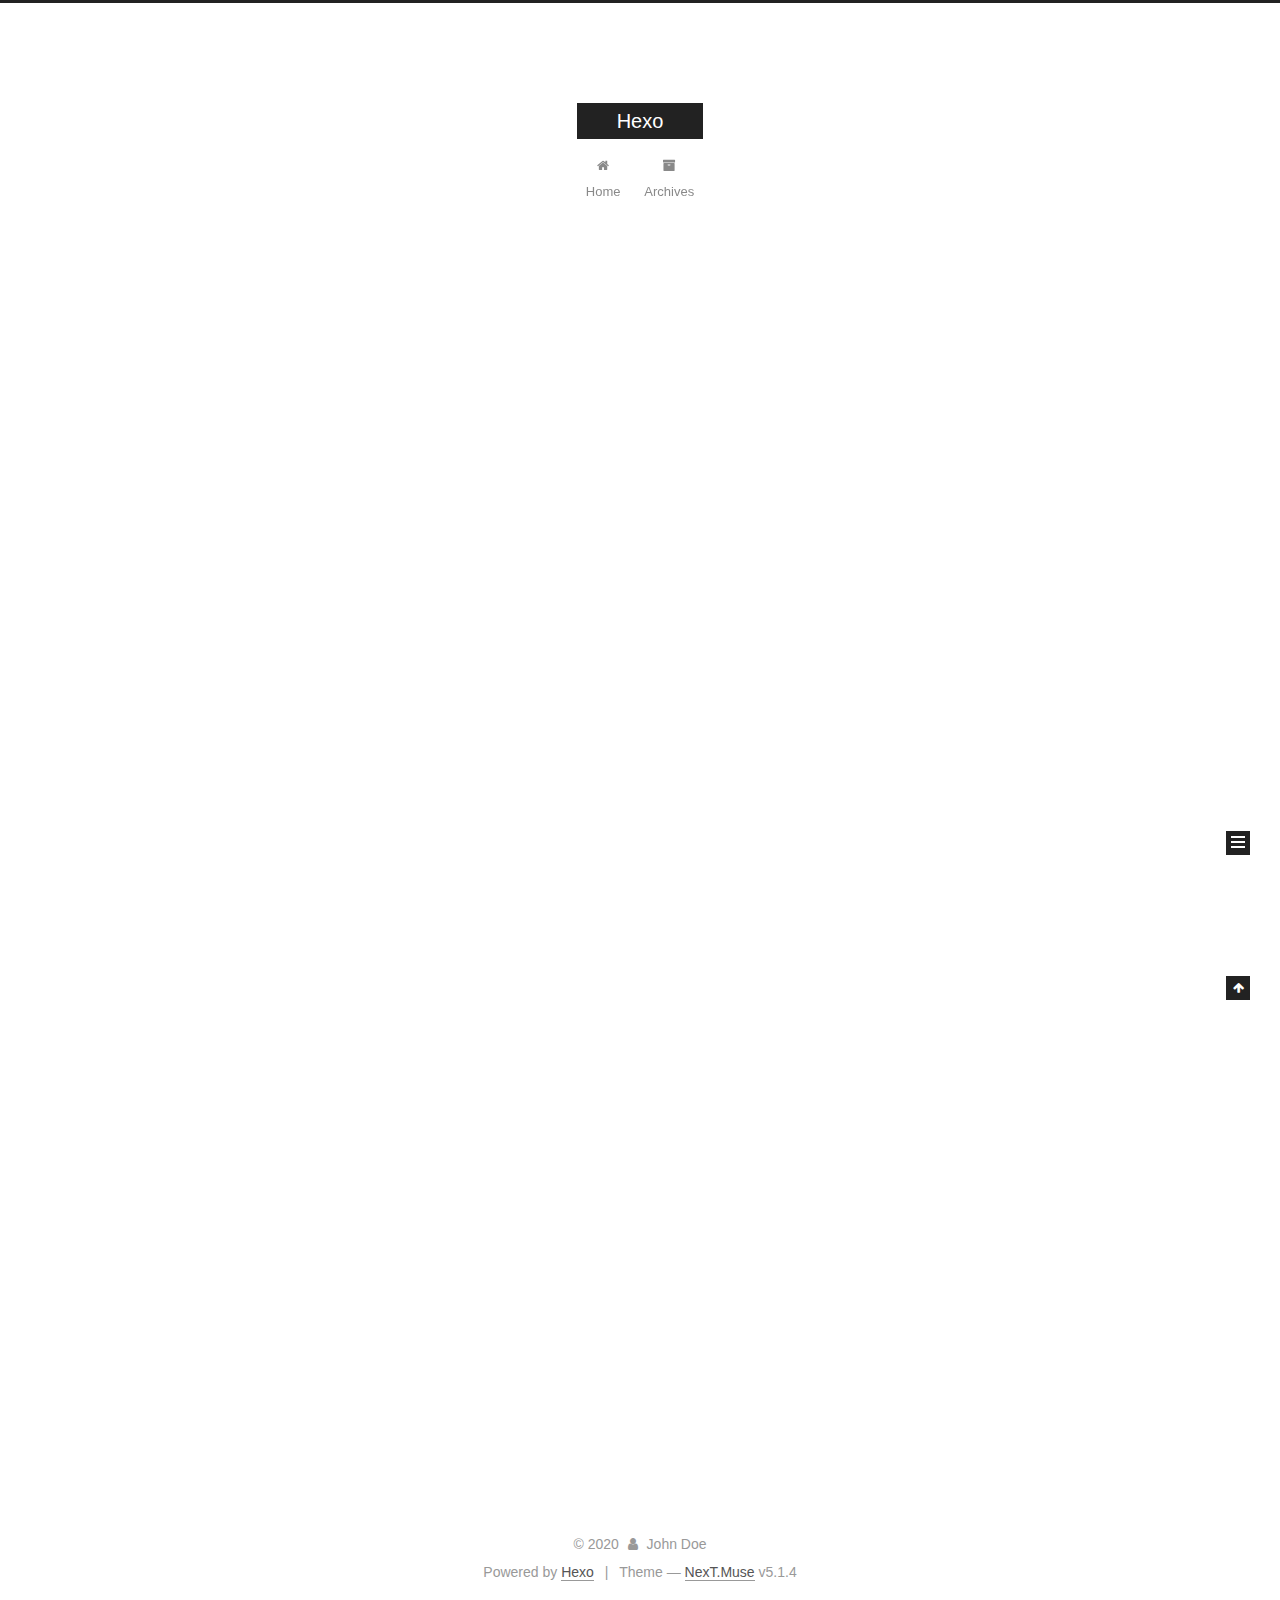
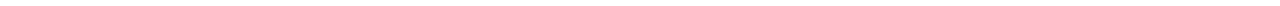
==== commit 4253a2cf: "Site updated: 2020-03-08 21:56:58" ====
--- a/index.html
+++ b/index.html
@@ -1,196 +1,739 @@
 <!DOCTYPE html>
-<html>
+
+
+
+  
+
+
+<html class="theme-next muse use-motion" lang="en">
 <head>
-  <meta charset="utf-8">
-  
-
-  
-  <title>Hexo</title>
-  <meta name="viewport" content="width=device-width, initial-scale=1, maximum-scale=1">
-  <meta property="og:type" content="website">
+  <meta charset="UTF-8"/>
+<meta http-equiv="X-UA-Compatible" content="IE=edge" />
+<meta name="viewport" content="width=device-width, initial-scale=1, maximum-scale=1"/>
+<meta name="theme-color" content="#222">
+
+
+
+
+
+
+
+
+
+<meta http-equiv="Cache-Control" content="no-transform" />
+<meta http-equiv="Cache-Control" content="no-siteapp" />
+
+
+
+
+
+
+
+
+
+
+
+
+
+
+
+
+  
+  
+  <link href="/lib/fancybox/source/jquery.fancybox.css?v=2.1.5" rel="stylesheet" type="text/css" />
+
+
+
+
+
+
+
+<link href="/lib/font-awesome/css/font-awesome.min.css?v=4.6.2" rel="stylesheet" type="text/css" />
+
+<link href="/css/main.css?v=5.1.4" rel="stylesheet" type="text/css" />
+
+
+  <link rel="apple-touch-icon" sizes="180x180" href="/images/apple-touch-icon-next.png?v=5.1.4">
+
+
+  <link rel="icon" type="image/png" sizes="32x32" href="/images/favicon-32x32-next.png?v=5.1.4">
+
+
+  <link rel="icon" type="image/png" sizes="16x16" href="/images/favicon-16x16-next.png?v=5.1.4">
+
+
+  <link rel="mask-icon" href="/images/logo.svg?v=5.1.4" color="#222">
+
+
+
+
+
+  <meta name="keywords" content="Hexo, NexT" />
+
+
+
+
+
+
+
+
+
+
+<meta property="og:type" content="website">
 <meta property="og:title" content="Hexo">
 <meta property="og:url" content="http://yoursite.com/index.html">
 <meta property="og:site_name" content="Hexo">
 <meta property="og:locale" content="en_US">
 <meta property="article:author" content="John Doe">
 <meta name="twitter:card" content="summary">
-  
-    <link rel="alternate" href="/atom.xml" title="Hexo" type="application/atom+xml">
-  
-  
-    <link rel="icon" href="/favicon.png">
-  
-  
-    <link href="//fonts.googleapis.com/css?family=Source+Code+Pro" rel="stylesheet" type="text/css">
-  
-  
-<link rel="stylesheet" href="/css/style.css">
+
+
+
+<script type="text/javascript" id="hexo.configurations">
+  var NexT = window.NexT || {};
+  var CONFIG = {
+    root: '/',
+    scheme: 'Muse',
+    version: '5.1.4',
+    sidebar: {"position":"left","display":"post","offset":12,"b2t":false,"scrollpercent":false,"onmobile":false},
+    fancybox: true,
+    tabs: true,
+    motion: {"enable":true,"async":false,"transition":{"post_block":"fadeIn","post_header":"slideDownIn","post_body":"slideDownIn","coll_header":"slideLeftIn","sidebar":"slideUpIn"}},
+    duoshuo: {
+      userId: '0',
+      author: 'Author'
+    },
+    algolia: {
+      applicationID: '',
+      apiKey: '',
+      indexName: '',
+      hits: {"per_page":10},
+      labels: {"input_placeholder":"Search for Posts","hits_empty":"We didn't find any results for the search: ${query}","hits_stats":"${hits} results found in ${time} ms"}
+    }
+  };
+</script>
+
+
+
+  <link rel="canonical" href="http://yoursite.com/"/>
+
+
+
+
+
+  <title>Hexo</title>
+  
+
+
+
+
+
+
+
 
 <meta name="generator" content="Hexo 4.2.0"></head>
 
-<body>
-  <div id="container">
-    <div id="wrap">
-      <header id="header">
-  <div id="banner"></div>
-  <div id="header-outer" class="outer">
-    <div id="header-title" class="inner">
-      <h1 id="logo-wrap">
-        <a href="/" id="logo">Hexo</a>
-      </h1>
-      
+<body itemscope itemtype="http://schema.org/WebPage" lang="en">
+
+  
+  
+    
+  
+
+  <div class="container sidebar-position-left 
+  page-home">
+    <div class="headband"></div>
+
+    <header id="header" class="header" itemscope itemtype="http://schema.org/WPHeader">
+      <div class="header-inner"><div class="site-brand-wrapper">
+  <div class="site-meta ">
+    
+
+    <div class="custom-logo-site-title">
+      <a href="/"  class="brand" rel="start">
+        <span class="logo-line-before"><i></i></span>
+        <span class="site-title">Hexo</span>
+        <span class="logo-line-after"><i></i></span>
+      </a>
     </div>
-    <div id="header-inner" class="inner">
-      <nav id="main-nav">
-        <a id="main-nav-toggle" class="nav-icon"></a>
-        
-          <a class="main-nav-link" href="/">Home</a>
-        
-          <a class="main-nav-link" href="/archives">Archives</a>
-        
-      </nav>
-      <nav id="sub-nav">
-        
-          <a id="nav-rss-link" class="nav-icon" href="/atom.xml" title="RSS Feed"></a>
-        
-        <a id="nav-search-btn" class="nav-icon" title="Search"></a>
-      </nav>
-      <div id="search-form-wrap">
-        <form action="//google.com/search" method="get" accept-charset="UTF-8" class="search-form"><input type="search" name="q" class="search-form-input" placeholder="Search"><button type="submit" class="search-form-submit">&#xF002;</button><input type="hidden" name="sitesearch" value="http://yoursite.com"></form>
-      </div>
+      
+        <p class="site-subtitle"></p>
+      
+  </div>
+
+  <div class="site-nav-toggle">
+    <button>
+      <span class="btn-bar"></span>
+      <span class="btn-bar"></span>
+      <span class="btn-bar"></span>
+    </button>
+  </div>
+</div>
+
+<nav class="site-nav">
+  
+
+  
+    <ul id="menu" class="menu">
+      
+        
+        <li class="menu-item menu-item-home">
+          <a href="/%20" rel="section">
+            
+              <i class="menu-item-icon fa fa-fw fa-home"></i> <br />
+            
+            Home
+          </a>
+        </li>
+      
+        
+        <li class="menu-item menu-item-archives">
+          <a href="/archives/%20" rel="section">
+            
+              <i class="menu-item-icon fa fa-fw fa-archive"></i> <br />
+            
+            Archives
+          </a>
+        </li>
+      
+
+      
+    </ul>
+  
+
+  
+</nav>
+
+
+
+ </div>
+    </header>
+
+    <main id="main" class="main">
+      <div class="main-inner">
+        <div class="content-wrap">
+          <div id="content" class="content">
+            
+  <section id="posts" class="posts-expand">
+    
+      
+
+  
+
+  
+  
+  
+
+  <article class="post post-type-normal" itemscope itemtype="http://schema.org/Article">
+  
+  
+  
+  <div class="post-block">
+    <link itemprop="mainEntityOfPage" href="http://yoursite.com/2020/03/08/%E6%88%91%E7%9A%84%E7%AC%AC%E4%B8%80%E7%AF%87%E5%8D%9A%E5%AE%A2/">
+
+    <span hidden itemprop="author" itemscope itemtype="http://schema.org/Person">
+      <meta itemprop="name" content="John Doe">
+      <meta itemprop="description" content="">
+      <meta itemprop="image" content="/images/avatar.gif">
+    </span>
+
+    <span hidden itemprop="publisher" itemscope itemtype="http://schema.org/Organization">
+      <meta itemprop="name" content="Hexo">
+    </span>
+
+    
+      <header class="post-header">
+
+        
+        
+          <h1 class="post-title" itemprop="name headline">
+                
+                <a class="post-title-link" href="/2020/03/08/%E6%88%91%E7%9A%84%E7%AC%AC%E4%B8%80%E7%AF%87%E5%8D%9A%E5%AE%A2/" itemprop="url">我的第一篇博客</a></h1>
+        
+
+        <div class="post-meta">
+          <span class="post-time">
+            
+              <span class="post-meta-item-icon">
+                <i class="fa fa-calendar-o"></i>
+              </span>
+              
+                <span class="post-meta-item-text">Posted on</span>
+              
+              <time title="Post created" itemprop="dateCreated datePublished" datetime="2020-03-08T21:47:47+08:00">
+                2020-03-08
+              </time>
+            
+
+            
+
+            
+          </span>
+
+          
+
+          
+            
+          
+
+          
+          
+
+          
+
+          
+
+          
+
+        </div>
+      </header>
+    
+
+    
+    
+    
+    <div class="post-body" itemprop="articleBody">
+
+      
+      
+
+      
+        
+          
+            
+          
+        
+      
+    </div>
+    
+    
+    
+
+    
+
+    
+
+    
+
+    <footer class="post-footer">
+      
+
+      
+
+      
+
+      
+      
+        <div class="post-eof"></div>
+      
+    </footer>
+  </div>
+  
+  
+  
+  </article>
+
+
+    
+      
+
+  
+
+  
+  
+  
+
+  <article class="post post-type-normal" itemscope itemtype="http://schema.org/Article">
+  
+  
+  
+  <div class="post-block">
+    <link itemprop="mainEntityOfPage" href="http://yoursite.com/2020/03/08/hello-world/">
+
+    <span hidden itemprop="author" itemscope itemtype="http://schema.org/Person">
+      <meta itemprop="name" content="John Doe">
+      <meta itemprop="description" content="">
+      <meta itemprop="image" content="/images/avatar.gif">
+    </span>
+
+    <span hidden itemprop="publisher" itemscope itemtype="http://schema.org/Organization">
+      <meta itemprop="name" content="Hexo">
+    </span>
+
+    
+      <header class="post-header">
+
+        
+        
+          <h1 class="post-title" itemprop="name headline">
+                
+                <a class="post-title-link" href="/2020/03/08/hello-world/" itemprop="url">Hello World</a></h1>
+        
+
+        <div class="post-meta">
+          <span class="post-time">
+            
+              <span class="post-meta-item-icon">
+                <i class="fa fa-calendar-o"></i>
+              </span>
+              
+                <span class="post-meta-item-text">Posted on</span>
+              
+              <time title="Post created" itemprop="dateCreated datePublished" datetime="2020-03-08T21:02:26+08:00">
+                2020-03-08
+              </time>
+            
+
+            
+
+            
+          </span>
+
+          
+
+          
+            
+          
+
+          
+          
+
+          
+
+          
+
+          
+
+        </div>
+      </header>
+    
+
+    
+    
+    
+    <div class="post-body" itemprop="articleBody">
+
+      
+      
+
+      
+        
+          
+            <p>Welcome to <a href="https://hexo.io/" target="_blank" rel="noopener">Hexo</a>! This is your very first post. Check <a href="https://hexo.io/docs/" target="_blank" rel="noopener">documentation</a> for more info. If you get any problems when using Hexo, you can find the answer in <a href="https://hexo.io/docs/troubleshooting.html" target="_blank" rel="noopener">troubleshooting</a> or you can ask me on <a href="https://github.com/hexojs/hexo/issues" target="_blank" rel="noopener">GitHub</a>.</p>
+<h2 id="Quick-Start"><a href="#Quick-Start" class="headerlink" title="Quick Start"></a>Quick Start</h2><h3 id="Create-a-new-post"><a href="#Create-a-new-post" class="headerlink" title="Create a new post"></a>Create a new post</h3><figure class="highlight bash"><table><tr><td class="gutter"><pre><span class="line">1</span><br></pre></td><td class="code"><pre><span class="line">$ hexo new <span class="string">"My New Post"</span></span><br></pre></td></tr></table></figure>
+
+<p>More info: <a href="https://hexo.io/docs/writing.html" target="_blank" rel="noopener">Writing</a></p>
+<h3 id="Run-server"><a href="#Run-server" class="headerlink" title="Run server"></a>Run server</h3><figure class="highlight bash"><table><tr><td class="gutter"><pre><span class="line">1</span><br></pre></td><td class="code"><pre><span class="line">$ hexo server</span><br></pre></td></tr></table></figure>
+
+<p>More info: <a href="https://hexo.io/docs/server.html" target="_blank" rel="noopener">Server</a></p>
+<h3 id="Generate-static-files"><a href="#Generate-static-files" class="headerlink" title="Generate static files"></a>Generate static files</h3><figure class="highlight bash"><table><tr><td class="gutter"><pre><span class="line">1</span><br></pre></td><td class="code"><pre><span class="line">$ hexo generate</span><br></pre></td></tr></table></figure>
+
+<p>More info: <a href="https://hexo.io/docs/generating.html" target="_blank" rel="noopener">Generating</a></p>
+<h3 id="Deploy-to-remote-sites"><a href="#Deploy-to-remote-sites" class="headerlink" title="Deploy to remote sites"></a>Deploy to remote sites</h3><figure class="highlight bash"><table><tr><td class="gutter"><pre><span class="line">1</span><br></pre></td><td class="code"><pre><span class="line">$ hexo deploy</span><br></pre></td></tr></table></figure>
+
+<p>More info: <a href="https://hexo.io/docs/one-command-deployment.html" target="_blank" rel="noopener">Deployment</a></p>
+
+          
+        
+      
+    </div>
+    
+    
+    
+
+    
+
+    
+
+    
+
+    <footer class="post-footer">
+      
+
+      
+
+      
+
+      
+      
+        <div class="post-eof"></div>
+      
+    </footer>
+  </div>
+  
+  
+  
+  </article>
+
+
+    
+  </section>
+
+  
+
+
+          </div>
+          
+
+
+          
+
+        </div>
+        
+          
+  
+  <div class="sidebar-toggle">
+    <div class="sidebar-toggle-line-wrap">
+      <span class="sidebar-toggle-line sidebar-toggle-line-first"></span>
+      <span class="sidebar-toggle-line sidebar-toggle-line-middle"></span>
+      <span class="sidebar-toggle-line sidebar-toggle-line-last"></span>
     </div>
   </div>
-</header>
-      <div class="outer">
-        <section id="main">
-  
-    <article id="post-hello-world" class="article article-type-post" itemscope itemprop="blogPost">
-  <div class="article-meta">
-    <a href="/2020/03/08/hello-world/" class="article-date">
-  <time datetime="2020-03-08T13:02:26.323Z" itemprop="datePublished">2020-03-08</time>
-</a>
-    
+
+  <aside id="sidebar" class="sidebar">
+    
+    <div class="sidebar-inner">
+
+      
+
+      
+
+      <section class="site-overview-wrap sidebar-panel sidebar-panel-active">
+        <div class="site-overview">
+          <div class="site-author motion-element" itemprop="author" itemscope itemtype="http://schema.org/Person">
+            
+              <p class="site-author-name" itemprop="name">John Doe</p>
+              <p class="site-description motion-element" itemprop="description"></p>
+          </div>
+
+          <nav class="site-state motion-element">
+
+            
+              <div class="site-state-item site-state-posts">
+              
+                <a href="/archives/%20%7C%7C%20archive">
+              
+                  <span class="site-state-item-count">2</span>
+                  <span class="site-state-item-name">posts</span>
+                </a>
+              </div>
+            
+
+            
+
+            
+
+          </nav>
+
+          
+
+          
+
+          
+          
+
+          
+          
+
+          
+
+        </div>
+      </section>
+
+      
+
+      
+
+    </div>
+  </aside>
+
+
+        
+      </div>
+    </main>
+
+    <footer id="footer" class="footer">
+      <div class="footer-inner">
+        <div class="copyright">&copy; <span itemprop="copyrightYear">2020</span>
+  <span class="with-love">
+    <i class="fa fa-user"></i>
+  </span>
+  <span class="author" itemprop="copyrightHolder">John Doe</span>
+
+  
+</div>
+
+
+  <div class="powered-by">Powered by <a class="theme-link" target="_blank" href="https://hexo.io">Hexo</a></div>
+
+
+
+  <span class="post-meta-divider">|</span>
+
+
+
+  <div class="theme-info">Theme &mdash; <a class="theme-link" target="_blank" href="https://github.com/iissnan/hexo-theme-next">NexT.Muse</a> v5.1.4</div>
+
+
+
+
+        
+
+
+
+
+
+
+
+        
+      </div>
+    </footer>
+
+    
+      <div class="back-to-top">
+        <i class="fa fa-arrow-up"></i>
+        
+      </div>
+    
+
+    
+
   </div>
-  <div class="article-inner">
-    
-    
-      <header class="article-header">
-        
-  
-    <h1 itemprop="name">
-      <a class="article-title" href="/2020/03/08/hello-world/">Hello World</a>
-    </h1>
-  
-
-      </header>
-    
-    <div class="article-entry" itemprop="articleBody">
-      
-        <p>Welcome to <a href="https://hexo.io/" target="_blank" rel="noopener">Hexo</a>! This is your very first post. Check <a href="https://hexo.io/docs/" target="_blank" rel="noopener">documentation</a> for more info. If you get any problems when using Hexo, you can find the answer in <a href="https://hexo.io/docs/troubleshooting.html" target="_blank" rel="noopener">troubleshooting</a> or you can ask me on <a href="https://github.com/hexojs/hexo/issues" target="_blank" rel="noopener">GitHub</a>.</p>
-<h2 id="Quick-Start"><a href="#Quick-Start" class="headerlink" title="Quick Start"></a>Quick Start</h2><h3 id="Create-a-new-post"><a href="#Create-a-new-post" class="headerlink" title="Create a new post"></a>Create a new post</h3><figure class="highlight bash"><table><tr><td class="gutter"><pre><span class="line">1</span><br></pre></td><td class="code"><pre><span class="line">$ hexo new <span class="string">"My New Post"</span></span><br></pre></td></tr></table></figure>
-
-<p>More info: <a href="https://hexo.io/docs/writing.html" target="_blank" rel="noopener">Writing</a></p>
-<h3 id="Run-server"><a href="#Run-server" class="headerlink" title="Run server"></a>Run server</h3><figure class="highlight bash"><table><tr><td class="gutter"><pre><span class="line">1</span><br></pre></td><td class="code"><pre><span class="line">$ hexo server</span><br></pre></td></tr></table></figure>
-
-<p>More info: <a href="https://hexo.io/docs/server.html" target="_blank" rel="noopener">Server</a></p>
-<h3 id="Generate-static-files"><a href="#Generate-static-files" class="headerlink" title="Generate static files"></a>Generate static files</h3><figure class="highlight bash"><table><tr><td class="gutter"><pre><span class="line">1</span><br></pre></td><td class="code"><pre><span class="line">$ hexo generate</span><br></pre></td></tr></table></figure>
-
-<p>More info: <a href="https://hexo.io/docs/generating.html" target="_blank" rel="noopener">Generating</a></p>
-<h3 id="Deploy-to-remote-sites"><a href="#Deploy-to-remote-sites" class="headerlink" title="Deploy to remote sites"></a>Deploy to remote sites</h3><figure class="highlight bash"><table><tr><td class="gutter"><pre><span class="line">1</span><br></pre></td><td class="code"><pre><span class="line">$ hexo deploy</span><br></pre></td></tr></table></figure>
-
-<p>More info: <a href="https://hexo.io/docs/one-command-deployment.html" target="_blank" rel="noopener">Deployment</a></p>
-
-      
-    </div>
-    <footer class="article-footer">
-      <a data-url="http://yoursite.com/2020/03/08/hello-world/" data-id="ck7j1vk4y0000a0ub6zot5d4p" class="article-share-link">Share</a>
-      
-      
-    </footer>
-  </div>
-  
-</article>
-
-
-  
-
-
-</section>
-        
-          <aside id="sidebar">
-  
-    
-
-  
-    
-
-  
-    
-  
-    
-  <div class="widget-wrap">
-    <h3 class="widget-title">Archives</h3>
-    <div class="widget">
-      <ul class="archive-list"><li class="archive-list-item"><a class="archive-list-link" href="/archives/2020/03/">March 2020</a></li></ul>
-    </div>
-  </div>
-
-
-  
-    
-  <div class="widget-wrap">
-    <h3 class="widget-title">Recent Posts</h3>
-    <div class="widget">
-      <ul>
-        
-          <li>
-            <a href="/2020/03/08/hello-world/">Hello World</a>
-          </li>
-        
-      </ul>
-    </div>
-  </div>
-
-  
-</aside>
-        
-      </div>
-      <footer id="footer">
-  
-  <div class="outer">
-    <div id="footer-info" class="inner">
-      &copy; 2020 John Doe<br>
-      Powered by <a href="http://hexo.io/" target="_blank">Hexo</a>
-    </div>
-  </div>
-</footer>
-    </div>
-    <nav id="mobile-nav">
-  
-    <a href="/" class="mobile-nav-link">Home</a>
-  
-    <a href="/archives" class="mobile-nav-link">Archives</a>
-  
-</nav>
-    
-
-<script src="//ajax.googleapis.com/ajax/libs/jquery/2.0.3/jquery.min.js"></script>
-
-
-  
-<link rel="stylesheet" href="/fancybox/jquery.fancybox.css">
-
-  
-<script src="/fancybox/jquery.fancybox.pack.js"></script>
-
-
-
-
-<script src="/js/script.js"></script>
-
-
-
-
-  </div>
+
+  
+
+<script type="text/javascript">
+  if (Object.prototype.toString.call(window.Promise) !== '[object Function]') {
+    window.Promise = null;
+  }
+</script>
+
+
+
+
+
+
+
+
+
+  
+
+
+
+
+
+
+
+
+
+
+
+
+  
+  
+    <script type="text/javascript" src="/lib/jquery/index.js?v=2.1.3"></script>
+  
+
+  
+  
+    <script type="text/javascript" src="/lib/fastclick/lib/fastclick.min.js?v=1.0.6"></script>
+  
+
+  
+  
+    <script type="text/javascript" src="/lib/jquery_lazyload/jquery.lazyload.js?v=1.9.7"></script>
+  
+
+  
+  
+    <script type="text/javascript" src="/lib/velocity/velocity.min.js?v=1.2.1"></script>
+  
+
+  
+  
+    <script type="text/javascript" src="/lib/velocity/velocity.ui.min.js?v=1.2.1"></script>
+  
+
+  
+  
+    <script type="text/javascript" src="/lib/fancybox/source/jquery.fancybox.pack.js?v=2.1.5"></script>
+  
+
+
+  
+
+
+  <script type="text/javascript" src="/js/src/utils.js?v=5.1.4"></script>
+
+  <script type="text/javascript" src="/js/src/motion.js?v=5.1.4"></script>
+
+
+
+  
+  
+
+  
+
+  
+
+
+  <script type="text/javascript" src="/js/src/bootstrap.js?v=5.1.4"></script>
+
+
+
+  
+
+
+  
+
+
+
+
+	
+
+
+
+
+
+  
+
+
+
+
+
+  
+
+
+
+
+
+
+
+
+
+
+
+
+  
+
+
+
+
+
+  
+
+  
+
+  
+
+  
+  
+
+  
+
+  
+
+  
+
 </body>
-</html>+</html>
--- a/css/main.css
+++ b/css/main.css
@@ -0,0 +1,2662 @@
+/* normalize.css v3.0.2 | MIT License | git.io/normalize */
+html {
+  font-family: sans-serif; /* 1 */
+  -ms-text-size-adjust: 100%; /* 2 */
+  -webkit-text-size-adjust: 100%; /* 2 */
+}
+body {
+  margin: 0;
+}
+article,
+aside,
+details,
+figcaption,
+figure,
+footer,
+header,
+hgroup,
+main,
+menu,
+nav,
+section,
+summary {
+  display: block;
+}
+audio,
+canvas,
+progress,
+video {
+  display: inline-block; /* 1 */
+  vertical-align: baseline; /* 2 */
+}
+audio:not([controls]) {
+  display: none;
+  height: 0;
+}
+[hidden],
+template {
+  display: none;
+}
+a {
+  background-color: transparent;
+}
+a:active,
+a:hover {
+  outline: 0;
+}
+abbr[title] {
+  border-bottom: 1px dotted;
+}
+b,
+strong {
+  font-weight: bold;
+}
+dfn {
+  font-style: italic;
+}
+h1 {
+  font-size: 2em;
+  margin: 0.67em 0;
+}
+mark {
+  background: #ff0;
+  color: #000;
+}
+small {
+  font-size: 80%;
+}
+sub,
+sup {
+  font-size: 75%;
+  line-height: 0;
+  position: relative;
+  vertical-align: baseline;
+}
+sup {
+  top: -0.5em;
+}
+sub {
+  bottom: -0.25em;
+}
+img {
+  border: 0;
+}
+svg:not(:root) {
+  overflow: hidden;
+}
+figure {
+  margin: 1em 40px;
+}
+hr {
+  -moz-box-sizing: content-box;
+  box-sizing: content-box;
+  height: 0;
+}
+pre {
+  overflow: auto;
+}
+code,
+kbd,
+pre,
+samp {
+  font-family: monospace, monospace;
+  font-size: 1em;
+}
+button,
+input,
+optgroup,
+select,
+textarea {
+  color: inherit; /* 1 */
+  font: inherit; /* 2 */
+  margin: 0; /* 3 */
+}
+button {
+  overflow: visible;
+}
+button,
+select {
+  text-transform: none;
+}
+button,
+html input[type="button"],
+input[type="reset"],
+input[type="submit"] {
+  -webkit-appearance: button; /* 2 */
+  cursor: pointer; /* 3 */
+}
+button[disabled],
+html input[disabled] {
+  cursor: default;
+}
+button::-moz-focus-inner,
+input::-moz-focus-inner {
+  border: 0;
+  padding: 0;
+}
+input {
+  line-height: normal;
+}
+input[type="checkbox"],
+input[type="radio"] {
+  box-sizing: border-box; /* 1 */
+  padding: 0; /* 2 */
+}
+input[type="number"]::-webkit-inner-spin-button,
+input[type="number"]::-webkit-outer-spin-button {
+  height: auto;
+}
+input[type="search"] {
+  -webkit-appearance: textfield; /* 1 */
+  -moz-box-sizing: content-box;
+  -webkit-box-sizing: content-box; /* 2 */
+  box-sizing: content-box;
+}
+input[type="search"]::-webkit-search-cancel-button,
+input[type="search"]::-webkit-search-decoration {
+  -webkit-appearance: none;
+}
+fieldset {
+  border: 1px solid #c0c0c0;
+  margin: 0 2px;
+  padding: 0.35em 0.625em 0.75em;
+}
+legend {
+  border: 0; /* 1 */
+  padding: 0; /* 2 */
+}
+textarea {
+  overflow: auto;
+}
+optgroup {
+  font-weight: bold;
+}
+table {
+  border-collapse: collapse;
+  border-spacing: 0;
+}
+td,
+th {
+  padding: 0;
+}
+::selection {
+  background: #262a30;
+  color: #fff;
+}
+body {
+  position: relative;
+  font-family: 'Lato', "PingFang SC", "Microsoft YaHei", sans-serif;
+  font-size: 14px;
+  line-height: 2;
+  color: #555;
+  background: #fff;
+}
+@media (max-width: 767px) {
+  body {
+    padding-right: 0 !important;
+  }
+}
+@media (min-width: 768px) and (max-width: 991px) {
+  body {
+    padding-right: 0 !important;
+  }
+}
+@media (min-width: 1600px) {
+  body {
+    font-size: 16px;
+  }
+}
+h1,
+h2,
+h3,
+h4,
+h5,
+h6 {
+  margin: 0;
+  padding: 0;
+  font-weight: bold;
+  line-height: 1.5;
+  font-family: 'Lato', "PingFang SC", "Microsoft YaHei", sans-serif;
+}
+h2,
+h3,
+h4,
+h5,
+h6 {
+  margin: 20px 0 15px;
+}
+h1 {
+  font-size: 22px;
+}
+@media (max-width: 767px) {
+  h1 {
+    font-size: 18px;
+  }
+}
+h2 {
+  font-size: 20px;
+}
+@media (max-width: 767px) {
+  h2 {
+    font-size: 16px;
+  }
+}
+h3 {
+  font-size: 18px;
+}
+@media (max-width: 767px) {
+  h3 {
+    font-size: 14px;
+  }
+}
+h4 {
+  font-size: 16px;
+}
+@media (max-width: 767px) {
+  h4 {
+    font-size: 12px;
+  }
+}
+h5 {
+  font-size: 14px;
+}
+@media (max-width: 767px) {
+  h5 {
+    font-size: 10px;
+  }
+}
+h6 {
+  font-size: 12px;
+}
+@media (max-width: 767px) {
+  h6 {
+    font-size: 8px;
+  }
+}
+p {
+  margin: 0 0 20px 0;
+}
+a {
+  color: #555;
+  text-decoration: none;
+  outline: none;
+  border-bottom: 1px solid #999;
+  word-wrap: break-word;
+}
+a:hover {
+  color: #222;
+  border-bottom-color: #222;
+}
+blockquote {
+  margin: 0;
+  padding: 0;
+}
+img {
+  display: block;
+  margin: auto;
+  max-width: 100%;
+  height: auto;
+}
+hr {
+  margin: 40px 0;
+  height: 3px;
+  border: none;
+  background-color: #ddd;
+  background-image: repeating-linear-gradient(-45deg, #fff, #fff 4px, transparent 4px, transparent 8px);
+}
+blockquote {
+  padding: 0 15px;
+  color: #666;
+  border-left: 4px solid #ddd;
+}
+blockquote cite::before {
+  content: "-";
+  padding: 0 5px;
+}
+dt {
+  font-weight: 700;
+}
+dd {
+  margin: 0;
+  padding: 0;
+}
+kbd {
+  border: 1px solid #ccc;
+  border-radius: 0.2em;
+  box-shadow: 0.1em 0.1em 0.2em rgba(0,0,0,0.1);
+  background-color: #f9f9f9;
+  font-family: inherit;
+  background-image: -webkit-linear-gradient(top, #eee, #fff, #eee);
+  padding: 0.1em 0.3em;
+  white-space: nowrap;
+}
+.text-left {
+  text-align: left;
+}
+.text-center {
+  text-align: center;
+}
+.text-right {
+  text-align: right;
+}
+.text-justify {
+  text-align: justify;
+}
+.text-nowrap {
+  white-space: nowrap;
+}
+.text-lowercase {
+  text-transform: lowercase;
+}
+.text-uppercase {
+  text-transform: uppercase;
+}
+.text-capitalize {
+  text-transform: capitalize;
+}
+.center-block {
+  display: block;
+  margin-left: auto;
+  margin-right: auto;
+}
+.clearfix:before,
+.clearfix:after {
+  content: " ";
+  display: table;
+}
+.clearfix:after {
+  clear: both;
+}
+.pullquote {
+  width: 45%;
+}
+.pullquote.left {
+  float: left;
+  margin-left: 5px;
+  margin-right: 10px;
+}
+.pullquote.right {
+  float: right;
+  margin-left: 10px;
+  margin-right: 5px;
+}
+.affix.affix.affix {
+  position: fixed;
+}
+.translation {
+  margin-top: -20px;
+  font-size: 14px;
+  color: #999;
+}
+.scrollbar-measure {
+  width: 100px;
+  height: 100px;
+  overflow: scroll;
+  position: absolute;
+  top: -9999px;
+}
+.use-motion .motion-element {
+  opacity: 0;
+}
+table {
+  margin: 20px 0;
+  width: 100%;
+  border-collapse: collapse;
+  border-spacing: 0;
+  border: 1px solid #ddd;
+  font-size: 14px;
+  table-layout: fixed;
+  word-wrap: break-all;
+}
+table>tbody>tr:nth-of-type(odd) {
+  background-color: #f9f9f9;
+}
+table>tbody>tr:hover {
+  background-color: #f5f5f5;
+}
+caption,
+th,
+td {
+  padding: 8px;
+  text-align: left;
+  vertical-align: middle;
+  font-weight: normal;
+}
+th,
+td {
+  border-bottom: 3px solid #ddd;
+  border-right: 1px solid #eee;
+}
+th {
+  padding-bottom: 10px;
+  font-weight: 700;
+}
+td {
+  border-bottom-width: 1px;
+}
+html,
+body {
+  height: 100%;
+}
+.container {
+  position: relative;
+  min-height: 100%;
+}
+.header-inner {
+  margin: 0 auto;
+  padding: 100px 0 70px;
+  width: 700px;
+}
+@media (min-width: 1600px) {
+  .container .header-inner {
+    width: 900px;
+  }
+}
+.main {
+  padding-bottom: 150px;
+}
+.main-inner {
+  margin: 0 auto;
+  width: 700px;
+}
+@media (min-width: 1600px) {
+  .container .main-inner {
+    width: 900px;
+  }
+}
+.footer {
+  position: absolute;
+  left: 0;
+  bottom: 0;
+  width: 100%;
+  min-height: 50px;
+}
+.footer-inner {
+  box-sizing: border-box;
+  margin: 20px auto;
+  width: 700px;
+}
+@media (min-width: 1600px) {
+  .container .footer-inner {
+    width: 900px;
+  }
+}
+pre,
+.highlight {
+  overflow: auto;
+  margin: 20px 0;
+  padding: 0;
+  font-size: 13px;
+  color: #4d4d4c;
+  background: #f7f7f7;
+  line-height: 1.6;
+}
+pre,
+code {
+  font-family: consolas, Menlo, "PingFang SC", "Microsoft YaHei", monospace;
+}
+code {
+  padding: 2px 4px;
+  word-wrap: break-word;
+  color: #555;
+  background: #eee;
+  border-radius: 3px;
+  font-size: 13px;
+}
+pre {
+  padding: 10px;
+}
+pre code {
+  padding: 0;
+  color: #4d4d4c;
+  background: none;
+  text-shadow: none;
+}
+.highlight {
+  border-radius: 1px;
+}
+.highlight pre {
+  border: none;
+  margin: 0;
+  padding: 10px 0;
+}
+.highlight table {
+  margin: 0;
+  width: auto;
+  border: none;
+}
+.highlight td {
+  border: none;
+  padding: 0;
+}
+.highlight figcaption {
+  font-size: 1em;
+  color: #4d4d4c;
+  line-height: 1em;
+  margin-bottom: 1em;
+}
+.highlight figcaption:before,
+.highlight figcaption:after {
+  content: " ";
+  display: table;
+}
+.highlight figcaption:after {
+  clear: both;
+}
+.highlight figcaption a {
+  float: right;
+  color: #4d4d4c;
+}
+.highlight figcaption a:hover {
+  border-bottom-color: #4d4d4c;
+}
+.highlight .gutter pre {
+  padding-left: 10px;
+  padding-right: 10px;
+  color: #869194;
+  text-align: right;
+  background-color: #eff2f3;
+}
+.highlight .code pre {
+  width: 100%;
+  padding-left: 10px;
+  padding-right: 10px;
+  background-color: #f7f7f7;
+}
+.highlight .line {
+  height: 20px;
+}
+.gutter {
+  -webkit-user-select: none;
+  -moz-user-select: none;
+  -ms-user-select: none;
+  user-select: none;
+}
+.gist table {
+  width: auto;
+}
+.gist table td {
+  border: none;
+}
+pre .deletion {
+  background: #fdd;
+}
+pre .addition {
+  background: #dfd;
+}
+pre .meta {
+  color: #8959a8;
+}
+pre .comment {
+  color: #8e908c;
+}
+pre .variable,
+pre .attribute,
+pre .tag,
+pre .regexp,
+pre .ruby .constant,
+pre .xml .tag .title,
+pre .xml .pi,
+pre .xml .doctype,
+pre .html .doctype,
+pre .css .id,
+pre .css .class,
+pre .css .pseudo {
+  color: #c82829;
+}
+pre .number,
+pre .preprocessor,
+pre .built_in,
+pre .literal,
+pre .params,
+pre .constant,
+pre .command {
+  color: #f5871f;
+}
+pre .ruby .class .title,
+pre .css .rules .attribute,
+pre .string,
+pre .value,
+pre .inheritance,
+pre .header,
+pre .ruby .symbol,
+pre .xml .cdata,
+pre .special,
+pre .number,
+pre .formula {
+  color: #718c00;
+}
+pre .title,
+pre .css .hexcolor {
+  color: #3e999f;
+}
+pre .function,
+pre .python .decorator,
+pre .python .title,
+pre .ruby .function .title,
+pre .ruby .title .keyword,
+pre .perl .sub,
+pre .javascript .title,
+pre .coffeescript .title {
+  color: #4271ae;
+}
+pre .keyword,
+pre .javascript .function {
+  color: #8959a8;
+}
+.full-image.full-image.full-image.full-image {
+  border: none;
+  max-width: 100%;
+  width: auto;
+  margin: 20px auto 25px;
+}
+@media (min-width: 992px) {
+  .full-image.full-image.full-image.full-image {
+    max-width: none;
+    width: 110%;
+    margin: 25px -5%;
+  }
+}
+.blockquote-center,
+.page-home .post-type-quote blockquote,
+.page-post-detail .post-type-quote blockquote {
+  position: relative;
+  margin: 40px 0;
+  padding: 0;
+  border-left: none;
+  text-align: center;
+}
+.blockquote-center::before,
+.page-home .post-type-quote blockquote::before,
+.page-post-detail .post-type-quote blockquote::before,
+.blockquote-center::after,
+.page-home .post-type-quote blockquote::after,
+.page-post-detail .post-type-quote blockquote::after {
+  position: absolute;
+  content: ' ';
+  display: block;
+  width: 100%;
+  height: 24px;
+  opacity: 0.2;
+  background-repeat: no-repeat;
+  background-position: 0 -6px;
+  background-size: 22px 22px;
+}
+.blockquote-center::before,
+.page-home .post-type-quote blockquote::before,
+.page-post-detail .post-type-quote blockquote::before {
+  top: -20px;
+  background-image: url("../images/quote-l.svg");
+  border-top: 1px solid #ccc;
+}
+.blockquote-center::after,
+.page-home .post-type-quote blockquote::after,
+.page-post-detail .post-type-quote blockquote::after {
+  bottom: -20px;
+  background-image: url("../images/quote-r.svg");
+  border-bottom: 1px solid #ccc;
+  background-position: 100% 8px;
+}
+.blockquote-center p,
+.page-home .post-type-quote blockquote p,
+.page-post-detail .post-type-quote blockquote p,
+.blockquote-center div,
+.page-home .post-type-quote blockquote div,
+.page-post-detail .post-type-quote blockquote div {
+  text-align: center;
+}
+.post .post-body .group-picture img {
+  box-sizing: border-box;
+  padding: 0 3px;
+  border: none;
+}
+.post .group-picture-row {
+  overflow: hidden;
+  margin-top: 6px;
+}
+.post .group-picture-row:first-child {
+  margin-top: 0;
+}
+.post .group-picture-column {
+  float: left;
+}
+.page-post-detail .post-body .group-picture-column {
+  float: none;
+  margin-top: 10px;
+  width: auto !important;
+}
+.page-post-detail .post-body .group-picture-column img {
+  margin: 0 auto;
+}
+.page-archive .group-picture-container {
+  overflow: hidden;
+}
+.page-archive .group-picture-row {
+  float: left;
+}
+.page-archive .group-picture-row:first-child {
+  margin-top: 6px;
+}
+.page-archive .group-picture-column {
+  max-width: 150px;
+  max-height: 150px;
+}
+.post-body .note {
+  position: relative;
+  padding: 15px;
+  margin-bottom: 20px;
+  border: 1px solid #eee;
+  border-left-width: 5px;
+  border-radius: 3px;
+}
+.post-body .note h2,
+.post-body .note h3,
+.post-body .note h4,
+.post-body .note h5,
+.post-body .note h6 {
+  margin-top: 0;
+  margin-bottom: 0;
+  border-bottom: initial;
+  padding-top: 0 !important;
+}
+.post-body .note p:first-child,
+.post-body .note ul:first-child,
+.post-body .note ol:first-child,
+.post-body .note table:first-child,
+.post-body .note pre:first-child,
+.post-body .note blockquote:first-child {
+  margin-top: 0;
+}
+.post-body .note p:last-child,
+.post-body .note ul:last-child,
+.post-body .note ol:last-child,
+.post-body .note table:last-child,
+.post-body .note pre:last-child,
+.post-body .note blockquote:last-child {
+  margin-bottom: 0;
+}
+.post-body .note.default {
+  border-left-color: #777;
+}
+.post-body .note.default h2,
+.post-body .note.default h3,
+.post-body .note.default h4,
+.post-body .note.default h5,
+.post-body .note.default h6 {
+  color: #777;
+}
+.post-body .note.primary {
+  border-left-color: #6f42c1;
+}
+.post-body .note.primary h2,
+.post-body .note.primary h3,
+.post-body .note.primary h4,
+.post-body .note.primary h5,
+.post-body .note.primary h6 {
+  color: #6f42c1;
+}
+.post-body .note.info {
+  border-left-color: #428bca;
+}
+.post-body .note.info h2,
+.post-body .note.info h3,
+.post-body .note.info h4,
+.post-body .note.info h5,
+.post-body .note.info h6 {
+  color: #428bca;
+}
+.post-body .note.success {
+  border-left-color: #5cb85c;
+}
+.post-body .note.success h2,
+.post-body .note.success h3,
+.post-body .note.success h4,
+.post-body .note.success h5,
+.post-body .note.success h6 {
+  color: #5cb85c;
+}
+.post-body .note.warning {
+  border-left-color: #f0ad4e;
+}
+.post-body .note.warning h2,
+.post-body .note.warning h3,
+.post-body .note.warning h4,
+.post-body .note.warning h5,
+.post-body .note.warning h6 {
+  color: #f0ad4e;
+}
+.post-body .note.danger {
+  border-left-color: #d9534f;
+}
+.post-body .note.danger h2,
+.post-body .note.danger h3,
+.post-body .note.danger h4,
+.post-body .note.danger h5,
+.post-body .note.danger h6 {
+  color: #d9534f;
+}
+.post-body .label {
+  display: inline;
+  padding: 0 2px;
+  white-space: nowrap;
+}
+.post-body .label.default {
+  background-color: #f0f0f0;
+}
+.post-body .label.primary {
+  background-color: #efe6f7;
+}
+.post-body .label.info {
+  background-color: #e5f2f8;
+}
+.post-body .label.success {
+  background-color: #e7f4e9;
+}
+.post-body .label.warning {
+  background-color: #fcf6e1;
+}
+.post-body .label.danger {
+  background-color: #fae8eb;
+}
+.post-body .tabs {
+  position: relative;
+  display: block;
+  margin-bottom: 20px;
+  padding-top: 10px;
+}
+.post-body .tabs ul.nav-tabs {
+  margin: 0;
+  padding: 0;
+  display: flex;
+  margin-bottom: -1px;
+}
+@media (max-width: 413px) {
+  .post-body .tabs ul.nav-tabs {
+    display: block;
+    margin-bottom: 5px;
+  }
+}
+.post-body .tabs ul.nav-tabs li.tab {
+  list-style-type: none !important;
+  margin: 0 0.25em 0 0;
+  border-top: 3px solid transparent;
+  border-left: 1px solid transparent;
+  border-right: 1px solid transparent;
+}
+@media (max-width: 413px) {
+  .post-body .tabs ul.nav-tabs li.tab {
+    margin: initial;
+    border-top: 1px solid transparent;
+    border-left: 3px solid transparent;
+    border-right: 1px solid transparent;
+    border-bottom: 1px solid transparent;
+  }
+}
+.post-body .tabs ul.nav-tabs li.tab a {
+  outline: 0;
+  border-bottom: initial;
+  display: block;
+  line-height: 1.8em;
+  padding: 0.25em 0.75em;
+  transition-duration: 0.2s;
+  transition-timing-function: ease-out;
+  transition-delay: 0s;
+}
+.post-body .tabs ul.nav-tabs li.tab a i {
+  width: 1.285714285714286em;
+}
+.post-body .tabs ul.nav-tabs li.tab.active {
+  border-top: 3px solid #fc6423;
+  border-left: 1px solid #ddd;
+  border-right: 1px solid #ddd;
+  background-color: #fff;
+}
+@media (max-width: 413px) {
+  .post-body .tabs ul.nav-tabs li.tab.active {
+    border-top: 1px solid #ddd;
+    border-left: 3px solid #fc6423;
+    border-right: 1px solid #ddd;
+    border-bottom: 1px solid #ddd;
+  }
+}
+.post-body .tabs ul.nav-tabs li.tab.active a {
+  cursor: default;
+  color: #555;
+}
+.post-body .tabs .tab-content {
+  background-color: #fff;
+}
+.post-body .tabs .tab-content .tab-pane {
+  border: 1px solid #ddd;
+  padding: 20px 20px 0 20px;
+}
+.post-body .tabs .tab-content .tab-pane:not(.active) {
+  display: none !important;
+}
+.post-body .tabs .tab-content .tab-pane.active {
+  display: block !important;
+}
+.btn {
+  display: inline-block;
+  padding: 0 20px;
+  font-size: 14px;
+  color: #fff;
+  background: #222;
+  border: 2px solid #222;
+  text-decoration: none;
+  border-radius: 0;
+  transition-property: background-color;
+  transition-duration: 0.2s;
+  transition-timing-function: ease-in-out;
+  transition-delay: 0s;
+  line-height: 2;
+}
+.btn:hover {
+  border-color: #222;
+  color: #222;
+  background: #fff;
+}
+.btn +.btn {
+  margin: 0 0 8px 8px;
+}
+.btn .fa-fw {
+  width: 1.285714285714286em;
+  text-align: left;
+}
+.btn-bar {
+  display: block;
+  width: 22px;
+  height: 2px;
+  background: #555;
+  border-radius: 1px;
+}
+.btn-bar+.btn-bar {
+  margin-top: 4px;
+}
+.pagination {
+  margin: 120px 0 40px;
+  text-align: center;
+  border-top: 1px solid #eee;
+}
+.page-number-basic,
+.pagination .prev,
+.pagination .next,
+.pagination .page-number,
+.pagination .space {
+  display: inline-block;
+  position: relative;
+  top: -1px;
+  margin: 0 10px;
+  padding: 0 11px;
+}
+@media (max-width: 767px) {
+  .page-number-basic,
+  .pagination .prev,
+  .pagination .next,
+  .pagination .page-number,
+  .pagination .space {
+    margin: 0 5px;
+  }
+}
+.pagination .prev,
+.pagination .next,
+.pagination .page-number {
+  border-bottom: 0;
+  border-top: 1px solid #eee;
+  transition-property: border-color;
+  transition-duration: 0.2s;
+  transition-timing-function: ease-in-out;
+  transition-delay: 0s;
+}
+.pagination .prev:hover,
+.pagination .next:hover,
+.pagination .page-number:hover {
+  border-top-color: #222;
+}
+.pagination .space {
+  padding: 0;
+  margin: 0;
+}
+.pagination .prev {
+  margin-left: 0;
+}
+.pagination .next {
+  margin-right: 0;
+}
+.pagination .page-number.current {
+  color: #fff;
+  background: #ccc;
+  border-top-color: #ccc;
+}
+@media (max-width: 767px) {
+  .pagination {
+    border-top: none;
+  }
+  .pagination .prev,
+  .pagination .next,
+  .pagination .page-number {
+    margin-bottom: 10px;
+    border-top: 0;
+    border-bottom: 1px solid #eee;
+    padding: 0 10px;
+  }
+  .pagination .prev:hover,
+  .pagination .next:hover,
+  .pagination .page-number:hover {
+    border-bottom-color: #222;
+  }
+}
+.comments {
+  margin: 60px 20px 0;
+}
+.tag-cloud {
+  text-align: center;
+}
+.tag-cloud a {
+  display: inline-block;
+  margin: 10px;
+}
+.back-to-top {
+  box-sizing: border-box;
+  position: fixed;
+  bottom: -100px;
+  right: 30px;
+  z-index: 1050;
+  padding: 0 6px;
+  width: 24px;
+  background: #222;
+  font-size: 12px;
+  opacity: 1;
+  color: #fff;
+  cursor: pointer;
+  text-align: center;
+  -webkit-transform: translateZ(0);
+  transition-property: bottom;
+  transition-duration: 0.2s;
+  transition-timing-function: ease-in-out;
+  transition-delay: 0s;
+}
+@media (min-width: 768px) and (max-width: 991px) {
+  .back-to-top {
+    display: none !important;
+  }
+}
+@media (max-width: 767px) {
+  .back-to-top {
+    display: none !important;
+  }
+}
+.back-to-top.back-to-top-on {
+  bottom: 19px;
+}
+.header {
+  background: transparent;
+}
+.header-inner {
+  position: relative;
+}
+.headband {
+  height: 3px;
+  background: #222;
+}
+.site-meta {
+  margin: 0;
+  text-align: center;
+}
+@media (max-width: 767px) {
+  .site-meta {
+    text-align: center;
+  }
+}
+.brand {
+  position: relative;
+  display: inline-block;
+  padding: 0 40px;
+  color: #fff;
+  background: #222;
+  border-bottom: none;
+}
+.brand:hover {
+  color: #fff;
+}
+.logo {
+  display: inline-block;
+  margin-right: 5px;
+  line-height: 36px;
+  vertical-align: top;
+}
+.site-title {
+  display: inline-block;
+  vertical-align: top;
+  line-height: 36px;
+  font-size: 20px;
+  font-weight: normal;
+  font-family: 'Lato', "PingFang SC", "Microsoft YaHei", sans-serif;
+}
+.site-subtitle {
+  margin-top: 10px;
+  font-size: 13px;
+  color: #999;
+}
+.use-motion .brand {
+  opacity: 0;
+}
+.use-motion .logo,
+.use-motion .site-title,
+.use-motion .site-subtitle {
+  opacity: 0;
+  position: relative;
+  top: -10px;
+}
+.site-nav-toggle {
+  display: none;
+  position: absolute;
+  top: 10px;
+  left: 10px;
+}
+@media (max-width: 767px) {
+  .site-nav-toggle {
+    display: block;
+  }
+}
+.site-nav-toggle button {
+  margin-top: 2px;
+  padding: 9px 10px;
+  background: transparent;
+  border: none;
+}
+@media (max-width: 767px) {
+  .site-nav {
+    display: none;
+    margin: 0 -10px;
+    padding: 0 10px;
+    clear: both;
+    border-top: 1px solid #ddd;
+  }
+}
+@media (min-width: 768px) and (max-width: 991px) {
+  .site-nav {
+    display: block !important;
+  }
+}
+@media (min-width: 992px) {
+  .site-nav {
+    display: block !important;
+  }
+}
+.menu {
+  margin-top: 20px;
+  padding-left: 0;
+  text-align: center;
+}
+.menu .menu-item {
+  display: inline-block;
+  margin: 0 10px;
+  list-style: none;
+}
+@media screen and (max-width: 767px) {
+  .menu .menu-item {
+    margin-top: 10px;
+  }
+}
+.menu .menu-item a {
+  display: block;
+  font-size: 13px;
+  line-height: inherit;
+  border-bottom: 1px solid transparent;
+  transition-property: border-color;
+  transition-duration: 0.2s;
+  transition-timing-function: ease-in-out;
+  transition-delay: 0s;
+}
+.menu .menu-item a:hover {
+  border-bottom-color: #222;
+}
+.menu .menu-item .fa {
+  margin-right: 5px;
+}
+.use-motion .menu-item {
+  opacity: 0;
+}
+.post-body {
+  font-family: 'Lato', "PingFang SC", "Microsoft YaHei", sans-serif;
+}
+@media (max-width: 767px) {
+  .post-body {
+    word-break: break-word;
+  }
+}
+.post-body .fancybox img {
+  display: block !important;
+  margin: 0 auto;
+  cursor: pointer;
+  cursor: zoom-in;
+  cursor: -webkit-zoom-in;
+}
+.post-body .image-caption,
+.post-body .figure .caption {
+  margin: -20px auto 15px;
+  text-align: center;
+  font-size: 14px;
+  color: #999;
+  font-weight: bold;
+  line-height: 1;
+}
+.post-sticky-flag {
+  display: inline-block;
+  font-size: 16px;
+  -ms-transform: rotate(30deg);
+  -webkit-transform: rotate(30deg);
+  -moz-transform: rotate(30deg);
+  -ms-transform: rotate(30deg);
+  -o-transform: rotate(30deg);
+  transform: rotate(30deg);
+}
+.use-motion .post-block,
+.use-motion .pagination,
+.use-motion .comments {
+  opacity: 0;
+}
+.use-motion .post-header {
+  opacity: 0;
+}
+.use-motion .post-body {
+  opacity: 0;
+}
+.use-motion .collection-title {
+  opacity: 0;
+}
+.posts-expand {
+  padding-top: 40px;
+}
+@media (max-width: 767px) {
+  .posts-expand {
+    margin: 0 20px;
+  }
+  .post-body pre .gutter pre {
+    padding-right: 10px;
+  }
+  .post-body .highlight {
+    margin-left: 0px;
+    margin-right: 0px;
+    padding: 0;
+  }
+  .post-body .highlight .gutter pre {
+    padding-right: 10px;
+  }
+}
+@media (min-width: 992px) {
+  .posts-expand .post-body {
+    text-align: justify;
+  }
+}
+.posts-expand .post-body h2,
+.posts-expand .post-body h3,
+.posts-expand .post-body h4,
+.posts-expand .post-body h5,
+.posts-expand .post-body h6 {
+  padding-top: 10px;
+}
+.posts-expand .post-body h2 .header-anchor,
+.posts-expand .post-body h3 .header-anchor,
+.posts-expand .post-body h4 .header-anchor,
+.posts-expand .post-body h5 .header-anchor,
+.posts-expand .post-body h6 .header-anchor {
+  float: right;
+  margin-left: 10px;
+  color: #ccc;
+  border-bottom-style: none;
+  visibility: hidden;
+}
+.posts-expand .post-body h2 .header-anchor:hover,
+.posts-expand .post-body h3 .header-anchor:hover,
+.posts-expand .post-body h4 .header-anchor:hover,
+.posts-expand .post-body h5 .header-anchor:hover,
+.posts-expand .post-body h6 .header-anchor:hover {
+  color: inherit;
+}
+.posts-expand .post-body h2:hover .header-anchor,
+.posts-expand .post-body h3:hover .header-anchor,
+.posts-expand .post-body h4:hover .header-anchor,
+.posts-expand .post-body h5:hover .header-anchor,
+.posts-expand .post-body h6:hover .header-anchor {
+  visibility: visible;
+}
+.posts-expand .post-body ul li {
+  list-style: circle;
+}
+.posts-expand .post-body img {
+  box-sizing: border-box;
+  margin: auto;
+  padding: 3px;
+  border: 1px solid #ddd;
+}
+.posts-expand .post-body .fancybox img {
+  margin: 0 auto 25px;
+}
+@media (max-width: 767px) {
+  .posts-collapse {
+    margin: 0 20px;
+  }
+  .posts-collapse .post-title,
+  .posts-collapse .post-meta {
+    display: block;
+    width: auto;
+    text-align: left;
+  }
+}
+.posts-collapse {
+  position: relative;
+  z-index: 1010;
+  margin-left: 55px;
+}
+.posts-collapse::after {
+  content: " ";
+  position: absolute;
+  top: 20px;
+  left: 0;
+  margin-left: -2px;
+  width: 4px;
+  height: 100%;
+  background: #f5f5f5;
+  z-index: -1;
+}
+@media (max-width: 767px) {
+  .posts-collapse {
+    margin: 0 20px;
+  }
+}
+.posts-collapse .collection-title {
+  position: relative;
+  margin: 60px 0;
+}
+.posts-collapse .collection-title h1,
+.posts-collapse .collection-title h2 {
+  margin-left: 20px;
+}
+.posts-collapse .collection-title small {
+  color: #bbb;
+  margin-left: 5px;
+}
+.posts-collapse .collection-title::before {
+  content: " ";
+  position: absolute;
+  left: 0;
+  top: 50%;
+  margin-left: -4px;
+  margin-top: -4px;
+  width: 8px;
+  height: 8px;
+  background: #bbb;
+  border-radius: 50%;
+}
+.posts-collapse .post {
+  margin: 30px 0;
+}
+.posts-collapse .post-header {
+  position: relative;
+  transition-duration: 0.2s;
+  transition-timing-function: ease-in-out;
+  transition-delay: 0s;
+  transition-property: border;
+  border-bottom: 1px dashed #ccc;
+}
+.posts-collapse .post-header::before {
+  content: " ";
+  position: absolute;
+  left: 0;
+  top: 12px;
+  width: 6px;
+  height: 6px;
+  margin-left: -4px;
+  background: #bbb;
+  border-radius: 50%;
+  border: 1px solid #fff;
+  transition-duration: 0.2s;
+  transition-timing-function: ease-in-out;
+  transition-delay: 0s;
+  transition-property: background;
+}
+.posts-collapse .post-header:hover {
+  border-bottom-color: #666;
+}
+.posts-collapse .post-header:hover::before {
+  background: #222;
+}
+.posts-collapse .post-meta {
+  position: absolute;
+  font-size: 12px;
+  left: 20px;
+  top: 5px;
+}
+.posts-collapse .post-comments-count {
+  display: none;
+}
+.posts-collapse .post-title {
+  margin-left: 60px;
+  font-size: 16px;
+  font-weight: normal;
+  line-height: inherit;
+}
+.posts-collapse .post-title::after {
+  margin-left: 3px;
+  opacity: 0.6;
+}
+.posts-collapse .post-title a {
+  color: #666;
+  border-bottom: none;
+}
+.page-home .post-type-quote .post-header,
+.page-post-detail .post-type-quote .post-header,
+.page-home .post-type-quote .post-tags,
+.page-post-detail .post-type-quote .post-tags {
+  display: none;
+}
+.posts-expand .post-title {
+  text-align: center;
+  word-break: break-word;
+  font-weight: 400;
+}
+.posts-expand .post-title-link {
+  display: inline-block;
+  position: relative;
+  color: #555;
+  border-bottom: none;
+  line-height: 1.2;
+  vertical-align: top;
+}
+.posts-expand .post-title-link::before {
+  content: "";
+  position: absolute;
+  width: 100%;
+  height: 2px;
+  bottom: 0;
+  left: 0;
+  background-color: #000;
+  visibility: hidden;
+  -webkit-transform: scaleX(0);
+  -moz-transform: scaleX(0);
+  -ms-transform: scaleX(0);
+  -o-transform: scaleX(0);
+  transform: scaleX(0);
+  transition-duration: 0.2s;
+  transition-timing-function: ease-in-out;
+  transition-delay: 0s;
+}
+.posts-expand .post-title-link:hover::before {
+  visibility: visible;
+  -webkit-transform: scaleX(1);
+  -moz-transform: scaleX(1);
+  -ms-transform: scaleX(1);
+  -o-transform: scaleX(1);
+  transform: scaleX(1);
+}
+.posts-expand .post-title-link .fa {
+  font-size: 16px;
+}
+.posts-expand .post-meta {
+  margin: 3px 0 60px 0;
+  color: #999;
+  font-family: 'Lato', "PingFang SC", "Microsoft YaHei", sans-serif;
+  font-size: 12px;
+  text-align: center;
+}
+.posts-expand .post-meta .post-category-list {
+  display: inline-block;
+  margin: 0;
+  padding: 3px;
+}
+.posts-expand .post-meta .post-category-list-link {
+  color: #999;
+}
+.posts-expand .post-meta .post-description {
+  font-size: 14px;
+  margin-top: 2px;
+}
+.post-meta-divider {
+  margin: 0 0.5em;
+}
+.post-meta-item-icon {
+  margin-right: 3px;
+}
+@media (min-width: 768px) and (max-width: 991px) {
+  .post-meta-item-icon {
+    display: inline-block;
+  }
+}
+@media (max-width: 767px) {
+  .post-meta-item-icon {
+    display: inline-block;
+  }
+}
+@media (min-width: 768px) and (max-width: 991px) {
+  .post-meta-item-text {
+    display: none;
+  }
+}
+@media (max-width: 767px) {
+  .post-meta-item-text {
+    display: none;
+  }
+}
+@media (max-width: 767px) {
+  .posts-expand .post-comments-count {
+    display: none;
+  }
+}
+.post-button {
+  margin-top: 40px;
+}
+.posts-expand .post-tags {
+  margin-top: 40px;
+  text-align: center;
+}
+.posts-expand .post-tags a {
+  display: inline-block;
+  margin-right: 10px;
+  font-size: 13px;
+}
+.post-nav {
+  display: table;
+  margin-top: 15px;
+  width: 100%;
+  border-top: 1px solid #eee;
+}
+.post-nav-divider {
+  display: table-cell;
+  width: 10%;
+}
+.post-nav-item {
+  display: table-cell;
+  padding: 10px 0 0 0;
+  width: 45%;
+  vertical-align: top;
+}
+.post-nav-item a {
+  position: relative;
+  display: block;
+  line-height: 25px;
+  font-size: 14px;
+  color: #555;
+  border-bottom: none;
+}
+.post-nav-item a:hover {
+  color: #222;
+  border-bottom: none;
+}
+.post-nav-item a:active {
+  top: 2px;
+}
+.post-nav-item .fa {
+  position: absolute;
+  top: 8px;
+  left: 0;
+  font-size: 12px;
+}
+.post-nav-next a {
+  padding-left: 15px;
+}
+.post-nav-prev {
+  text-align: right;
+}
+.post-nav-prev a {
+  padding-right: 15px;
+}
+.post-nav-prev .fa {
+  right: 0;
+  left: auto;
+}
+.posts-expand .post-eof {
+  display: block;
+  margin: 80px auto 60px;
+  width: 8%;
+  height: 1px;
+  background: #ccc;
+  text-align: center;
+}
+.post:last-child .post-eof.post-eof.post-eof {
+  display: none;
+}
+.post-gallery {
+  display: table;
+  table-layout: fixed;
+  width: 100%;
+  border-collapse: separate;
+}
+.post-gallery-row {
+  display: table-row;
+}
+.post-gallery .post-gallery-img {
+  display: table-cell;
+  text-align: center;
+  vertical-align: middle;
+  border: none;
+}
+.post-gallery .post-gallery-img img {
+  max-width: 100%;
+  max-height: 100%;
+  border: none;
+}
+.fancybox-close,
+.fancybox-close:hover {
+  border: none;
+}
+.rtl.post-body p,
+.rtl.post-body a,
+.rtl.post-body h1,
+.rtl.post-body h2,
+.rtl.post-body h3,
+.rtl.post-body h4,
+.rtl.post-body h5,
+.rtl.post-body h6,
+.rtl.post-body li,
+.rtl.post-body ul,
+.rtl.post-body ol {
+  direction: rtl;
+  font-family: UKIJ Ekran;
+}
+.rtl.post-title {
+  font-family: UKIJ Ekran;
+}
+.sidebar {
+  position: fixed;
+  right: 0;
+  top: 0;
+  bottom: 0;
+  width: 0;
+  z-index: 1040;
+  box-shadow: inset 0 2px 6px #000;
+  background: #222;
+  -webkit-transform: translateZ(0);
+}
+.sidebar a {
+  color: #999;
+  border-bottom-color: #555;
+}
+.sidebar a:hover {
+  color: #eee;
+}
+@media (min-width: 768px) and (max-width: 991px) {
+  .sidebar {
+    display: none !important;
+  }
+}
+@media (max-width: 767px) {
+  .sidebar {
+    display: none !important;
+  }
+}
+.sidebar-inner {
+  position: relative;
+  padding: 20px 10px;
+  color: #999;
+  text-align: center;
+}
+.site-overview-wrap {
+  overflow: hidden;
+}
+.site-overview {
+  overflow-y: auto;
+  overflow-x: hidden;
+}
+.sidebar-toggle {
+  position: fixed;
+  right: 30px;
+  bottom: 45px;
+  width: 14px;
+  height: 14px;
+  padding: 5px;
+  background: #222;
+  line-height: 0;
+  z-index: 1050;
+  cursor: pointer;
+  -webkit-transform: translateZ(0);
+}
+@media (min-width: 768px) and (max-width: 991px) {
+  .sidebar-toggle {
+    display: none !important;
+  }
+}
+@media (max-width: 767px) {
+  .sidebar-toggle {
+    display: none !important;
+  }
+}
+.sidebar-toggle-line {
+  position: relative;
+  display: inline-block;
+  vertical-align: top;
+  height: 2px;
+  width: 100%;
+  background: #fff;
+  margin-top: 3px;
+}
+.sidebar-toggle-line:first-child {
+  margin-top: 0;
+}
+.site-author-image {
+  display: block;
+  margin: 0 auto;
+  padding: 2px;
+  max-width: 96px;
+  height: auto;
+  border: 2px solid #333;
+}
+.site-author-name {
+  margin: 5px 0 0;
+  text-align: center;
+  color: #f5f5f5;
+  font-weight: normal;
+}
+.site-description {
+  margin-top: 5px;
+  text-align: center;
+  font-size: 14px;
+  color: #999;
+}
+.site-state {
+  overflow: hidden;
+  line-height: 1.4;
+  white-space: nowrap;
+  text-align: center;
+}
+.site-state-item {
+  display: inline-block;
+  padding: 0 15px;
+  border-left: 1px solid #333;
+}
+.site-state-item:first-child {
+  border-left: none;
+}
+.site-state-item a {
+  border-bottom: none;
+}
+.site-state-item-count {
+  display: block;
+  text-align: center;
+  color: inherit;
+  font-weight: 600;
+  font-size: 18px;
+}
+.site-state-item-name {
+  font-size: 13px;
+  color: inherit;
+}
+.feed-link {
+  margin-top: 20px;
+}
+.feed-link a {
+  display: inline-block;
+  padding: 0 15px;
+  color: #fc6423;
+  border: 1px solid #fc6423;
+  border-radius: 4px;
+}
+.feed-link a i {
+  color: #fc6423;
+  font-size: 14px;
+}
+.feed-link a:hover {
+  color: #fff;
+  background: #fc6423;
+}
+.feed-link a:hover i {
+  color: #fff;
+}
+.links-of-author {
+  margin-top: 20px;
+}
+.links-of-author a {
+  display: inline-block;
+  vertical-align: middle;
+  margin-right: 10px;
+  margin-bottom: 10px;
+  border-bottom-color: #555;
+  font-size: 13px;
+}
+.links-of-author a:before {
+  display: inline-block;
+  vertical-align: middle;
+  margin-right: 3px;
+  content: " ";
+  width: 4px;
+  height: 4px;
+  border-radius: 50%;
+  background: #ff85ff;
+}
+.links-of-blogroll {
+  font-size: 13px;
+}
+.links-of-blogroll-title {
+  margin-top: 20px;
+  font-size: 14px;
+  font-weight: 600;
+}
+.links-of-blogroll-list {
+  margin: 0;
+  padding: 0;
+  list-style: none;
+}
+.links-of-blogroll-item {
+  padding: 2px 10px;
+}
+.links-of-blogroll-item a {
+  max-width: 280px;
+  box-sizing: border-box;
+  display: inline-block;
+  overflow: hidden;
+  white-space: nowrap;
+  text-overflow: ellipsis;
+}
+.sidebar-nav {
+  margin: 0 0 20px;
+  padding-left: 0;
+}
+.sidebar-nav li {
+  display: inline-block;
+  cursor: pointer;
+  border-bottom: 1px solid transparent;
+  font-size: 14px;
+  color: #555;
+}
+.sidebar-nav li:hover {
+  color: #f5f5f5;
+}
+.page-post-detail .sidebar-nav-toc {
+  padding: 0 5px;
+}
+.page-post-detail .sidebar-nav-overview {
+  margin-left: 10px;
+}
+.sidebar-nav .sidebar-nav-active {
+  color: #87daff;
+  border-bottom-color: #87daff;
+}
+.sidebar-nav .sidebar-nav-active:hover {
+  color: #87daff;
+}
+.sidebar-panel {
+  display: none;
+}
+.sidebar-panel-active {
+  display: block;
+}
+.post-toc-empty {
+  font-size: 14px;
+  color: #666;
+}
+.post-toc-wrap {
+  overflow: hidden;
+}
+.post-toc {
+  overflow: auto;
+}
+.post-toc ol {
+  margin: 0;
+  padding: 0 2px 5px 10px;
+  text-align: left;
+  list-style: none;
+  font-size: 14px;
+}
+.post-toc ol > ol {
+  padding-left: 0;
+}
+.post-toc ol a {
+  transition-duration: 0.2s;
+  transition-timing-function: ease-in-out;
+  transition-delay: 0s;
+  transition-property: all;
+  color: #999;
+  border-bottom-color: #555;
+}
+.post-toc ol a:hover {
+  color: #ccc;
+  border-bottom-color: #ccc;
+}
+.post-toc .nav-item {
+  overflow: hidden;
+  text-overflow: ellipsis;
+  text-align: justify;
+  white-space: nowrap;
+  line-height: 1.8;
+}
+.post-toc .nav .nav-child {
+  display: none;
+}
+.post-toc .nav .active > .nav-child {
+  display: block;
+}
+.post-toc .nav .active-current > .nav-child {
+  display: block;
+}
+.post-toc .nav .active-current > .nav-child > .nav-item {
+  display: block;
+}
+.post-toc .nav .active > a {
+  color: #87daff;
+  border-bottom-color: #87daff;
+}
+.post-toc .nav .active-current > a {
+  color: #87daff;
+}
+.post-toc .nav .active-current > a:hover {
+  color: #87daff;
+}
+.footer {
+  font-size: 14px;
+  color: #999;
+}
+.footer img {
+  border: none;
+}
+.footer-inner {
+  text-align: center;
+}
+.with-love {
+  display: inline-block;
+  margin: 0 5px;
+}
+.powered-by,
+.theme-info {
+  display: inline-block;
+}
+.cc-license {
+  margin-top: 10px;
+  text-align: center;
+}
+.cc-license .cc-opacity {
+  opacity: 0.7;
+  border-bottom: none;
+}
+.cc-license .cc-opacity:hover {
+  opacity: 0.9;
+}
+.cc-license img {
+  display: inline-block;
+}
+.theme-next #ds-thread #ds-reset {
+  color: #555;
+}
+.theme-next #ds-thread #ds-reset .ds-replybox {
+  margin-bottom: 30px;
+}
+.theme-next #ds-thread #ds-reset .ds-replybox .ds-avatar,
+.theme-next #ds-reset .ds-avatar img {
+  box-shadow: none;
+}
+.theme-next #ds-thread #ds-reset .ds-textarea-wrapper {
+  border-color: #c7d4e1;
+  background: none;
+  border-top-right-radius: 3px;
+  border-top-left-radius: 3px;
+}
+.theme-next #ds-thread #ds-reset .ds-textarea-wrapper textarea {
+  height: 60px;
+}
+.theme-next #ds-reset .ds-rounded-top {
+  border-radius: 0;
+}
+.theme-next #ds-thread #ds-reset .ds-post-toolbar {
+  box-sizing: border-box;
+  border: 1px solid #c7d4e1;
+  background: #f6f8fa;
+}
+.theme-next #ds-thread #ds-reset .ds-post-options {
+  height: 40px;
+  border: none;
+  background: none;
+}
+.theme-next #ds-thread #ds-reset .ds-toolbar-buttons {
+  top: 11px;
+}
+.theme-next #ds-thread #ds-reset .ds-sync {
+  top: 5px;
+}
+.theme-next #ds-thread #ds-reset .ds-post-button {
+  top: 4px;
+  right: 5px;
+  width: 90px;
+  height: 30px;
+  border: 1px solid #c5ced7;
+  border-radius: 3px;
+  background-image: linear-gradient(#fbfbfc, #f5f7f9);
+  color: #60676d;
+}
+.theme-next #ds-thread #ds-reset .ds-post-button:hover {
+  background-position: 0 -30px;
+  color: #60676d;
+}
+.theme-next #ds-thread #ds-reset .ds-comments-info {
+  padding: 10px 0;
+}
+.theme-next #ds-thread #ds-reset .ds-sort {
+  display: none;
+}
+.theme-next #ds-thread #ds-reset li.ds-tab a.ds-current {
+  border: none;
+  background: #f6f8fa;
+  color: #60676d;
+}
+.theme-next #ds-thread #ds-reset li.ds-tab a.ds-current:hover {
+  background-color: #e9f0f7;
+  color: #60676d;
+}
+.theme-next #ds-thread #ds-reset li.ds-tab a {
+  border-radius: 2px;
+  padding: 5px;
+}
+.theme-next #ds-thread #ds-reset .ds-login-buttons p {
+  color: #999;
+  line-height: 36px;
+}
+.theme-next #ds-thread #ds-reset .ds-login-buttons .ds-service-list li {
+  height: 28px;
+}
+.theme-next #ds-thread #ds-reset .ds-service-list a {
+  background: none;
+  padding: 5px;
+  border: 1px solid;
+  border-radius: 3px;
+  text-align: center;
+}
+.theme-next #ds-thread #ds-reset .ds-service-list a:hover {
+  color: #fff;
+  background: #666;
+}
+.theme-next #ds-thread #ds-reset .ds-service-list .ds-weibo {
+  color: #fc9b00;
+  border-color: #fc9b00;
+}
+.theme-next #ds-thread #ds-reset .ds-service-list .ds-weibo:hover {
+  background: #fc9b00;
+}
+.theme-next #ds-thread #ds-reset .ds-service-list .ds-qq {
+  color: #60a3ec;
+  border-color: #60a3ec;
+}
+.theme-next #ds-thread #ds-reset .ds-service-list .ds-qq:hover {
+  background: #60a3ec;
+}
+.theme-next #ds-thread #ds-reset .ds-service-list .ds-renren {
+  color: #2e7ac4;
+  border-color: #2e7ac4;
+}
+.theme-next #ds-thread #ds-reset .ds-service-list .ds-renren:hover {
+  background: #2e7ac4;
+}
+.theme-next #ds-thread #ds-reset .ds-service-list .ds-douban {
+  color: #37994c;
+  border-color: #37994c;
+}
+.theme-next #ds-thread #ds-reset .ds-service-list .ds-douban:hover {
+  background: #37994c;
+}
+.theme-next #ds-thread #ds-reset .ds-service-list .ds-kaixin {
+  color: #fef20d;
+  border-color: #fef20d;
+}
+.theme-next #ds-thread #ds-reset .ds-service-list .ds-kaixin:hover {
+  background: #fef20d;
+}
+.theme-next #ds-thread #ds-reset .ds-service-list .ds-netease {
+  color: #f00;
+  border-color: #f00;
+}
+.theme-next #ds-thread #ds-reset .ds-service-list .ds-netease:hover {
+  background: #f00;
+}
+.theme-next #ds-thread #ds-reset .ds-service-list .ds-sohu {
+  color: #ffcb05;
+  border-color: #ffcb05;
+}
+.theme-next #ds-thread #ds-reset .ds-service-list .ds-sohu:hover {
+  background: #ffcb05;
+}
+.theme-next #ds-thread #ds-reset .ds-service-list .ds-baidu {
+  color: #2831e0;
+  border-color: #2831e0;
+}
+.theme-next #ds-thread #ds-reset .ds-service-list .ds-baidu:hover {
+  background: #2831e0;
+}
+.theme-next #ds-thread #ds-reset .ds-service-list .ds-google {
+  color: #166bec;
+  border-color: #166bec;
+}
+.theme-next #ds-thread #ds-reset .ds-service-list .ds-google:hover {
+  background: #166bec;
+}
+.theme-next #ds-thread #ds-reset .ds-service-list .ds-weixin {
+  color: #00ce0d;
+  border-color: #00ce0d;
+}
+.theme-next #ds-thread #ds-reset .ds-service-list .ds-weixin:hover {
+  background: #00ce0d;
+}
+.theme-next #ds-thread #ds-reset .ds-service-list .ds-more-services {
+  border: none;
+}
+.theme-next #ds-thread #ds-reset .ds-service-list .ds-more-services:hover {
+  background: none;
+}
+.theme-next #ds-reset .duoshuo-ua-admin {
+  display: inline-block;
+  color: #f00;
+}
+.theme-next #ds-reset .duoshuo-ua-platform,
+.theme-next #ds-reset .duoshuo-ua-browser {
+  color: #ccc;
+}
+.theme-next #ds-reset .duoshuo-ua-platform .fa,
+.theme-next #ds-reset .duoshuo-ua-browser .fa {
+  display: inline-block;
+  margin-right: 3px;
+}
+.theme-next #ds-reset .duoshuo-ua-separator {
+  display: inline-block;
+  margin-left: 5px;
+}
+.theme-next .this_ua {
+  background-color: #ccc !important;
+  border-radius: 4px;
+  padding: 0 5px !important;
+  margin: 1px 1px !important;
+  border: 1px solid #bbb !important;
+  color: #fff;
+  display: inline-block !important;
+}
+.theme-next .this_ua.admin {
+  background-color: #d9534f !important;
+  border-color: #d9534f !important;
+}
+.theme-next .this_ua.platform.iOS,
+.theme-next .this_ua.platform.Mac,
+.theme-next .this_ua.platform.Windows {
+  background-color: #39b3d7 !important;
+  border-color: #46b8da !important;
+}
+.theme-next .this_ua.platform.Linux {
+  background-color: #3a3a3a !important;
+  border-color: #1f1f1f !important;
+}
+.theme-next .this_ua.platform.Android {
+  background-color: #00c47d !important;
+  border-color: #01b171 !important;
+}
+.theme-next .this_ua.browser.Mobile,
+.theme-next .this_ua.browser.Chrome {
+  background-color: #5cb85c !important;
+  border-color: #4cae4c !important;
+}
+.theme-next .this_ua.browser.Firefox {
+  background-color: #f0ad4e !important;
+  border-color: #eea236 !important;
+}
+.theme-next .this_ua.browser.Maxthon,
+.theme-next .this_ua.browser.IE {
+  background-color: #428bca !important;
+  border-color: #357ebd !important;
+}
+.theme-next .this_ua.browser.baidu,
+.theme-next .this_ua.browser.UCBrowser,
+.theme-next .this_ua.browser.Opera {
+  background-color: #d9534f !important;
+  border-color: #d43f3a !important;
+}
+.theme-next .this_ua.browser.Android,
+.theme-next .this_ua.browser.QQBrowser {
+  background-color: #78ace9 !important;
+  border-color: #4cae4c !important;
+}
+.post-spread {
+  margin-top: 20px;
+  text-align: center;
+}
+.jiathis_style {
+  display: inline-block;
+}
+.jiathis_style a {
+  border: none;
+}
+.fa {
+  font-family: FontAwesome !important;
+}
+.post-spread {
+  margin-top: 20px;
+  text-align: center;
+}
+.bdshare-slide-button-box a {
+  border: none;
+}
+.bdsharebuttonbox {
+  display: inline-block;
+}
+.bdsharebuttonbox a {
+  border: none;
+}
+.local-search-pop-overlay {
+  position: fixed;
+  width: 100%;
+  height: 100%;
+  top: 0;
+  left: 0;
+  z-index: 2080;
+  background-color: rgba(0,0,0,0.3);
+}
+.local-search-popup {
+  display: none;
+  position: fixed;
+  top: 10%;
+  left: 50%;
+  margin-left: -350px;
+  width: 700px;
+  height: 80%;
+  padding: 0;
+  background: #fff;
+  color: #333;
+  z-index: 9999;
+  border-radius: 5px;
+}
+@media (max-width: 767px) {
+  .local-search-popup {
+    padding: 0;
+    top: 0;
+    left: 0;
+    margin: 0;
+    width: 100%;
+    height: 100%;
+    border-radius: 0;
+  }
+}
+.local-search-popup ul.search-result-list {
+  padding: 0;
+  margin: 0 5px;
+}
+.local-search-popup p.search-result {
+  border-bottom: 1px dashed #ccc;
+  padding: 5px 0;
+}
+.local-search-popup a.search-result-title {
+  font-weight: bold;
+  font-size: 16px;
+}
+.local-search-popup .search-keyword {
+  border-bottom: 1px dashed #f00;
+  font-weight: bold;
+  color: #f00;
+}
+.local-search-popup .local-search-header {
+  padding: 5px;
+  height: 36px;
+  background: #f5f5f5;
+  border-top-left-radius: 5px;
+  border-top-right-radius: 5px;
+}
+.local-search-popup #local-search-result {
+  overflow: auto;
+  position: relative;
+  padding: 5px 25px;
+  height: calc(100% - 55px);
+}
+.local-search-popup .local-search-input-wrapper {
+  display: inline-block;
+  width: calc(100% - 90px);
+  height: 36px;
+  line-height: 36px;
+  padding: 0 5px;
+}
+.local-search-popup .local-search-input-wrapper input {
+  padding: 8px 0;
+  height: 20px;
+  display: block;
+  width: 100%;
+  outline: none;
+  border: none;
+  background: transparent;
+  vertical-align: middle;
+}
+.local-search-popup .search-icon,
+.local-search-popup .popup-btn-close {
+  display: inline-block;
+  font-size: 18px;
+  color: #999;
+  height: 36px;
+  width: 18px;
+  padding-left: 10px;
+  padding-right: 10px;
+}
+.local-search-popup .search-icon {
+  float: left;
+}
+.local-search-popup .popup-btn-close {
+  border-left: 1px solid #eee;
+  float: right;
+  cursor: pointer;
+}
+.local-search-popup #no-result {
+  position: absolute;
+  left: 50%;
+  top: 50%;
+  -webkit-transform: translate(-50%, -50%);
+  -webkit-transform: translate(-50%, -50%);
+  -moz-transform: translate(-50%, -50%);
+  -ms-transform: translate(-50%, -50%);
+  -o-transform: translate(-50%, -50%);
+  transform: translate(-50%, -50%);
+  color: #ccc;
+}
+.site-uv,
+.site-pv,
+.page-pv {
+  display: inline-block;
+}
+.site-uv .busuanzi-value,
+.site-pv .busuanzi-value,
+.page-pv .busuanzi-value {
+  margin: 0 5px;
+}
+.site-uv {
+  margin-right: 10px;
+}
+.site-uv::after {
+  content: "|";
+  padding-left: 10px;
+}
+.page-archive .archive-page-counter {
+  position: relative;
+  top: 3px;
+  left: 20px;
+}
+@media (max-width: 767px) {
+  .page-archive .archive-page-counter {
+    top: 5px;
+  }
+}
+.page-archive .posts-collapse .archive-move-on {
+  position: absolute;
+  top: 11px;
+  left: 0;
+  margin-left: -6px;
+  width: 10px;
+  height: 10px;
+  opacity: 0.5;
+  background: #555;
+  border: 1px solid #fff;
+  border-radius: 50%;
+}
+.category-all-page .category-all-title {
+  text-align: center;
+}
+.category-all-page .category-all {
+  margin-top: 20px;
+}
+.category-all-page .category-list {
+  margin: 0;
+  padding: 0;
+  list-style: none;
+}
+.category-all-page .category-list-item {
+  margin: 5px 10px;
+}
+.category-all-page .category-list-count {
+  color: #bbb;
+}
+.category-all-page .category-list-count:before {
+  display: inline;
+  content: " (";
+}
+.category-all-page .category-list-count:after {
+  display: inline;
+  content: ") ";
+}
+.category-all-page .category-list-child {
+  padding-left: 10px;
+}
+#schedule ul#event-list {
+  padding-left: 30px;
+}
+#schedule ul#event-list hr {
+  margin: 20px 0 45px 0 !important;
+  background: #222;
+}
+#schedule ul#event-list hr:after {
+  display: inline-block;
+  content: 'NOW';
+  background: #222;
+  color: #fff;
+  font-weight: bold;
+  text-align: right;
+  padding: 0 5px;
+}
+#schedule ul#event-list li.event {
+  margin: 20px 0px;
+  background: #f9f9f9;
+  padding-left: 10px;
+  min-height: 40px;
+}
+#schedule ul#event-list li.event h2.event-summary {
+  margin: 0;
+  padding-bottom: 3px;
+}
+#schedule ul#event-list li.event h2.event-summary:before {
+  display: inline-block;
+  font-family: FontAwesome;
+  font-size: 8px;
+  content: '\f111';
+  vertical-align: middle;
+  margin-right: 25px;
+  color: #bbb;
+}
+#schedule ul#event-list li.event span.event-relative-time {
+  display: inline-block;
+  font-size: 12px;
+  font-weight: 400;
+  padding-left: 12px;
+  color: #bbb;
+}
+#schedule ul#event-list li.event span.event-details {
+  display: block;
+  color: #bbb;
+  margin-left: 56px;
+  padding-top: 3px;
+  padding-bottom: 6px;
+  text-indent: -24px;
+  line-height: 18px;
+}
+#schedule ul#event-list li.event span.event-details:before {
+  text-indent: 0;
+  display: inline-block;
+  width: 14px;
+  font-family: FontAwesome;
+  text-align: center;
+  margin-right: 9px;
+  color: #bbb;
+}
+#schedule ul#event-list li.event span.event-details.event-location:before {
+  content: '\f041';
+}
+#schedule ul#event-list li.event span.event-details.event-duration:before {
+  content: '\f017';
+}
+#schedule ul#event-list li.event-past {
+  background: #fcfcfc;
+}
+#schedule ul#event-list li.event-past > * {
+  opacity: 0.6;
+}
+#schedule ul#event-list li.event-past h2.event-summary {
+  color: #bbb;
+}
+#schedule ul#event-list li.event-past h2.event-summary:before {
+  color: #dfdfdf;
+}
+#schedule ul#event-list li.event-now {
+  background: #222;
+  color: #fff;
+  padding: 15px 0 15px 10px;
+}
+#schedule ul#event-list li.event-now h2.event-summary:before {
+  -webkit-transform: scale(1.2);
+  -moz-transform: scale(1.2);
+  -ms-transform: scale(1.2);
+  -o-transform: scale(1.2);
+  transform: scale(1.2);
+  color: #fff;
+  animation: dot-flash 1s alternate infinite ease-in-out;
+}
+#schedule ul#event-list li.event-now * {
+  color: #fff !important;
+}
+@-moz-keyframes dot-flash {
+  from {
+    opacity: 1;
+    -webkit-transform: scale(1.1);
+    -moz-transform: scale(1.1);
+    -ms-transform: scale(1.1);
+    -o-transform: scale(1.1);
+    transform: scale(1.1);
+  }
+  to {
+    opacity: 0;
+    -webkit-transform: scale(1);
+    -moz-transform: scale(1);
+    -ms-transform: scale(1);
+    -o-transform: scale(1);
+    transform: scale(1);
+  }
+}
+@-webkit-keyframes dot-flash {
+  from {
+    opacity: 1;
+    -webkit-transform: scale(1.1);
+    -moz-transform: scale(1.1);
+    -ms-transform: scale(1.1);
+    -o-transform: scale(1.1);
+    transform: scale(1.1);
+  }
+  to {
+    opacity: 0;
+    -webkit-transform: scale(1);
+    -moz-transform: scale(1);
+    -ms-transform: scale(1);
+    -o-transform: scale(1);
+    transform: scale(1);
+  }
+}
+@-o-keyframes dot-flash {
+  from {
+    opacity: 1;
+    -webkit-transform: scale(1.1);
+    -moz-transform: scale(1.1);
+    -ms-transform: scale(1.1);
+    -o-transform: scale(1.1);
+    transform: scale(1.1);
+  }
+  to {
+    opacity: 0;
+    -webkit-transform: scale(1);
+    -moz-transform: scale(1);
+    -ms-transform: scale(1);
+    -o-transform: scale(1);
+    transform: scale(1);
+  }
+}
+@keyframes dot-flash {
+  from {
+    opacity: 1;
+    -webkit-transform: scale(1.1);
+    -moz-transform: scale(1.1);
+    -ms-transform: scale(1.1);
+    -o-transform: scale(1.1);
+    transform: scale(1.1);
+  }
+  to {
+    opacity: 0;
+    -webkit-transform: scale(1);
+    -moz-transform: scale(1);
+    -ms-transform: scale(1);
+    -o-transform: scale(1);
+    transform: scale(1);
+  }
+}
+.page-post-detail .sidebar-toggle-line {
+  background: #87daff;
+}
+.page-post-detail .comments {
+  overflow: hidden;
+}
+@media (max-width: 767px) {
+  .header-inner,
+  .container .main-inner,
+  .footer-inner {
+    width: auto;
+  }
+}
+embed {
+  display: block;
+  margin: 0px auto 25px auto;
+}
+.custom-logo .site-meta-headline {
+  text-align: center;
+}
+.custom-logo .brand {
+  background: none;
+}
+.custom-logo .site-title {
+  margin: 10px auto 0;
+  font-size: 24px;
+  color: #222;
+}
+.custom-logo .site-title a {
+  border: none;
+}
+.custom-logo-image {
+  margin: 0 auto;
+  padding: 5px;
+  max-width: 150px;
+  background: #fff;
+}
+@media (max-width: 767px) {
+  .site-nav {
+    position: absolute;
+    left: 0;
+    top: 52px;
+    margin: 0;
+    width: 100%;
+    padding: 0;
+    background: #fff;
+    border-bottom: 1px solid #ddd;
+    z-index: 1030;
+  }
+}
+@media (max-width: 767px) {
+  .menu {
+    text-align: left;
+  }
+}
+@media (max-width: 767px) {
+  .menu .menu-item {
+    display: block;
+    margin: 0 10px;
+    vertical-align: top;
+  }
+}
+@media (max-width: 767px) {
+  .menu .menu-item br {
+    display: none;
+  }
+}
+@media (max-width: 767px) {
+  .menu .menu-item a {
+    padding: 5px 10px;
+  }
+}
+.menu .menu-item .fa {
+  margin-right: 0;
+}
+.site-search form {
+  display: none;
+}
+.links-of-blogroll-inline .links-of-blogroll-item {
+  display: inline-block;
+}
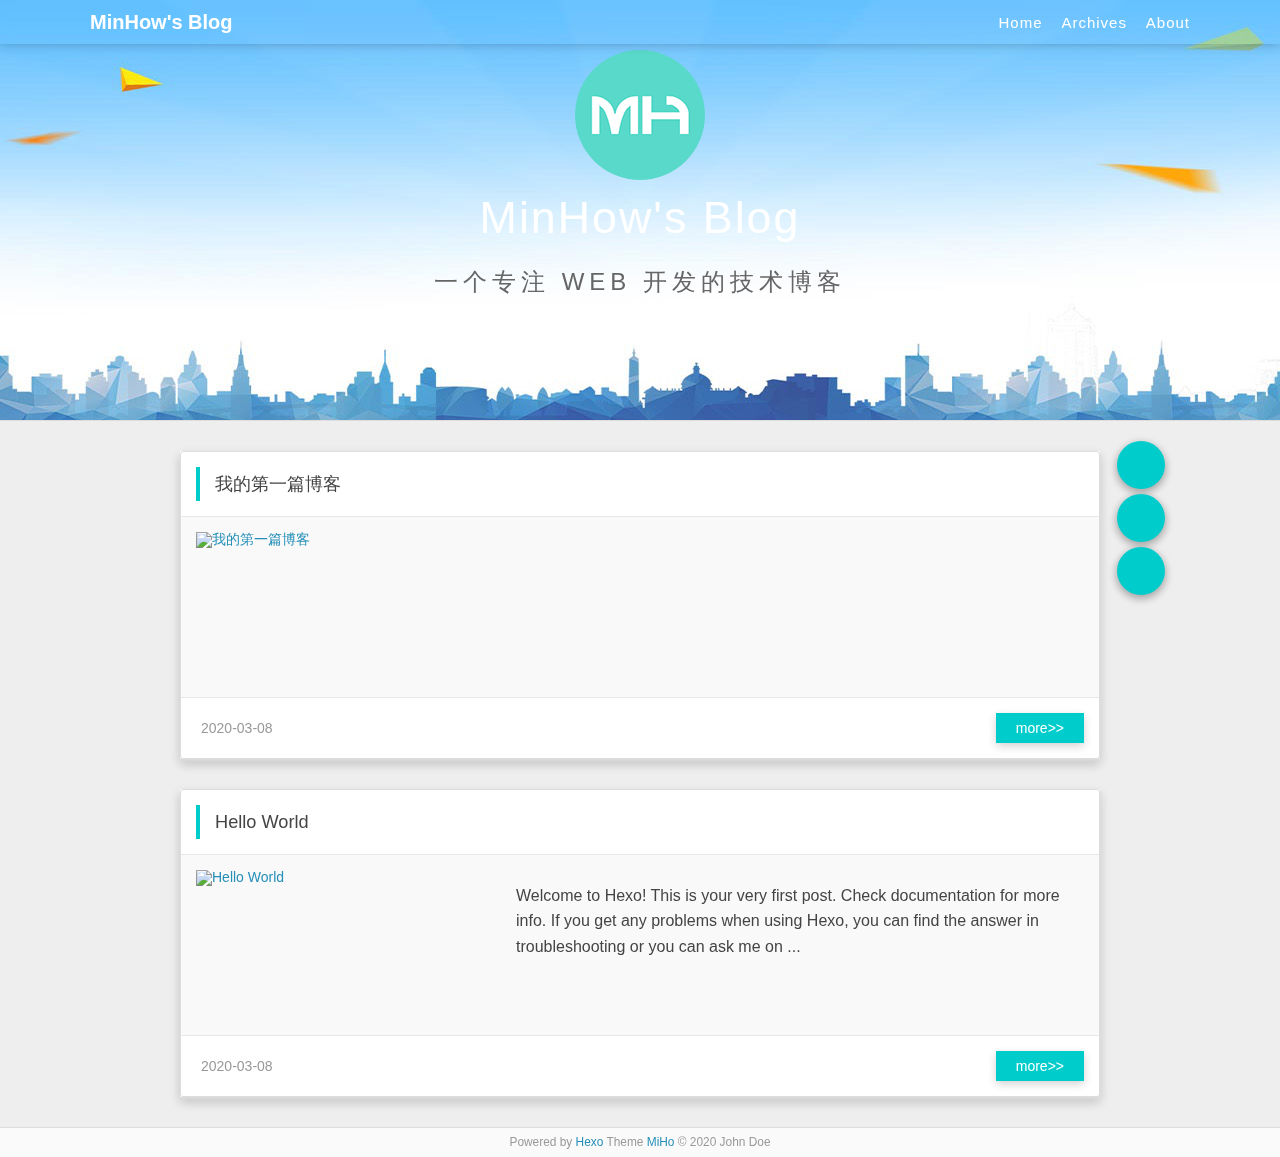
==== commit baf44d28: "Site updated: 2020-03-08 22:26:13" ====
--- a/index.html
+++ b/index.html
@@ -1,739 +1,357 @@
 <!DOCTYPE html>
-
-
-
-  
-
-
-<html class="theme-next muse use-motion" lang="en">
+<html>
 <head>
-  <meta charset="UTF-8"/>
-<meta http-equiv="X-UA-Compatible" content="IE=edge" />
-<meta name="viewport" content="width=device-width, initial-scale=1, maximum-scale=1"/>
-<meta name="theme-color" content="#222">
-
-
-
-
-
-
-
-
-
-<meta http-equiv="Cache-Control" content="no-transform" />
-<meta http-equiv="Cache-Control" content="no-siteapp" />
-
-
-
-
-
-
-
-
-
-
-
-
-
-
-
-
-  
-  
-  <link href="/lib/fancybox/source/jquery.fancybox.css?v=2.1.5" rel="stylesheet" type="text/css" />
-
-
-
-
-
-
-
-<link href="/lib/font-awesome/css/font-awesome.min.css?v=4.6.2" rel="stylesheet" type="text/css" />
-
-<link href="/css/main.css?v=5.1.4" rel="stylesheet" type="text/css" />
-
-
-  <link rel="apple-touch-icon" sizes="180x180" href="/images/apple-touch-icon-next.png?v=5.1.4">
-
-
-  <link rel="icon" type="image/png" sizes="32x32" href="/images/favicon-32x32-next.png?v=5.1.4">
-
-
-  <link rel="icon" type="image/png" sizes="16x16" href="/images/favicon-16x16-next.png?v=5.1.4">
-
-
-  <link rel="mask-icon" href="/images/logo.svg?v=5.1.4" color="#222">
-
-
-
-
-
-  <meta name="keywords" content="Hexo, NexT" />
-
-
-
-
-
-
-
-
-
-
-<meta property="og:type" content="website">
+  <meta charset="utf-8">
+  
+  <title>Hexo</title>
+  <meta name="viewport" content="width=device-width, initial-scale=1, maximum-scale=1">
+  
+    <meta name="keywords" content="MinHow,MinHow's Blog" />
+  
+  <meta property="og:type" content="website">
 <meta property="og:title" content="Hexo">
 <meta property="og:url" content="http://yoursite.com/index.html">
 <meta property="og:site_name" content="Hexo">
 <meta property="og:locale" content="en_US">
 <meta property="article:author" content="John Doe">
 <meta name="twitter:card" content="summary">
-
-
-
-<script type="text/javascript" id="hexo.configurations">
-  var NexT = window.NexT || {};
-  var CONFIG = {
-    root: '/',
-    scheme: 'Muse',
-    version: '5.1.4',
-    sidebar: {"position":"left","display":"post","offset":12,"b2t":false,"scrollpercent":false,"onmobile":false},
-    fancybox: true,
-    tabs: true,
-    motion: {"enable":true,"async":false,"transition":{"post_block":"fadeIn","post_header":"slideDownIn","post_body":"slideDownIn","coll_header":"slideLeftIn","sidebar":"slideUpIn"}},
-    duoshuo: {
-      userId: '0',
-      author: 'Author'
-    },
-    algolia: {
-      applicationID: '',
-      apiKey: '',
-      indexName: '',
-      hits: {"per_page":10},
-      labels: {"input_placeholder":"Search for Posts","hits_empty":"We didn't find any results for the search: ${query}","hits_stats":"${hits} results found in ${time} ms"}
-    }
-  };
-</script>
-
-
-
-  <link rel="canonical" href="http://yoursite.com/"/>
-
-
-
-
-
-  <title>Hexo</title>
-  
-
-
-
-
-
-
-
+  
+  
+    <link rel="icon" href="/favicon.ico">
+  
+  <link href="//cdn.bootcss.com/font-awesome/4.7.0/css/font-awesome.min.css" rel="stylesheet" type="text/css">
+  
+<link rel="stylesheet" href="/css/style.css">
+
+  
+<script src="/js/pace.min.js"></script>
+
+  
+
+  
+  
 
 <meta name="generator" content="Hexo 4.2.0"></head>
 
-<body itemscope itemtype="http://schema.org/WebPage" lang="en">
-
-  
-  
+<body>
+  <div id="container">
+      <header id="header">
+    <div id="banner"></div>
+    <div id="header-outer">
+        <div id="header-menu" class="header-menu-pos animated">
+            <div class="header-menu-container">
+                <a href="/" class="left">
+                    <span class="site-title">MinHow&#39;s Blog</span>
+                </a>
+                <nav id="header-menu-nav" class="right">
+                    
+                    <a  href="/">
+                        <i class="fa fa-home"></i>
+                        <span>Home</span>
+                    </a>
+                    
+                    <a  href="/archives">
+                        <i class="fa fa-archive"></i>
+                        <span>Archives</span>
+                    </a>
+                    
+                    <a  href="/about">
+                        <i class="fa fa-user"></i>
+                        <span>About</span>
+                    </a>
+                    
+                </nav>
+                <a class="mobile-header-menu-button">
+                    <i class="fa fa-bars"></i>
+                </a>
+            </div>
+        </div>
+        <div id="header-row">
+            <div id="logo">
+                <a href="/">
+                    <img src="/images/logo.png" alt="logo">
+                </a>
+            </div>
+            <div class="header-info">
+                <div id="header-title">
+                    
+                    <h2>
+                        MinHow&#39;s Blog
+                    </h2>
+                    
+                </div>
+                <div id="header-description">
+                    
+                    <h3>
+                        一个专注 WEB 开发的技术博客
+                    </h3>
+                    
+                </div>
+            </div>
+            <nav class="header-nav">
+                <div class="social">
+                    
+                        <a title="MinHow" target="_blank" href="//minhow.com">
+                            <i class="fa fa-home fa-2x"></i></a>
+                    
+                        <a title="Github" target="_blank" href="//github.com/wongminho">
+                            <i class="fa fa-github fa-2x"></i></a>
+                    
+                        <a title="Weibo" target="_blank" href="//weibo.com/WongMinHo">
+                            <i class="fa fa-weibo fa-2x"></i></a>
+                    
+                        <a title="Twitter" target="_blank" href="//twitter.com/huangminhow">
+                            <i class="fa fa-twitter fa-2x"></i></a>
+                    
+                </div>
+            </nav>
+        </div>
+    </div>
+</header>
+      <div class="outer">
+        <section id="main" class="body-wrap">
+  
+    <article id="post-我的第一篇博客" class="article article-type-post" itemscope itemprop="blogPost">
+  <div class="article-inner">
     
-  
-
-  <div class="container sidebar-position-left 
-  page-home">
-    <div class="headband"></div>
-
-    <header id="header" class="header" itemscope itemtype="http://schema.org/WPHeader">
-      <div class="header-inner"><div class="site-brand-wrapper">
-  <div class="site-meta ">
-    
-
-    <div class="custom-logo-site-title">
-      <a href="/"  class="brand" rel="start">
-        <span class="logo-line-before"><i></i></span>
-        <span class="site-title">Hexo</span>
-        <span class="logo-line-after"><i></i></span>
-      </a>
-    </div>
-      
-        <p class="site-subtitle"></p>
-      
-  </div>
-
-  <div class="site-nav-toggle">
-    <button>
-      <span class="btn-bar"></span>
-      <span class="btn-bar"></span>
-      <span class="btn-bar"></span>
-    </button>
-  </div>
-</div>
-
-<nav class="site-nav">
-  
-
-  
-    <ul id="menu" class="menu">
-      
-        
-        <li class="menu-item menu-item-home">
-          <a href="/%20" rel="section">
-            
-              <i class="menu-item-icon fa fa-fw fa-home"></i> <br />
-            
-            Home
-          </a>
-        </li>
-      
-        
-        <li class="menu-item menu-item-archives">
-          <a href="/archives/%20" rel="section">
-            
-              <i class="menu-item-icon fa fa-fw fa-archive"></i> <br />
-            
-            Archives
-          </a>
-        </li>
-      
-
-      
-    </ul>
-  
-
-  
-</nav>
-
-
-
- </div>
-    </header>
-
-    <main id="main" class="main">
-      <div class="main-inner">
-        <div class="content-wrap">
-          <div id="content" class="content">
-            
-  <section id="posts" class="posts-expand">
-    
-      
-
-  
-
-  
-  
-  
-
-  <article class="post post-type-normal" itemscope itemtype="http://schema.org/Article">
-  
-  
-  
-  <div class="post-block">
-    <link itemprop="mainEntityOfPage" href="http://yoursite.com/2020/03/08/%E6%88%91%E7%9A%84%E7%AC%AC%E4%B8%80%E7%AF%87%E5%8D%9A%E5%AE%A2/">
-
-    <span hidden itemprop="author" itemscope itemtype="http://schema.org/Person">
-      <meta itemprop="name" content="John Doe">
-      <meta itemprop="description" content="">
-      <meta itemprop="image" content="/images/avatar.gif">
-    </span>
-
-    <span hidden itemprop="publisher" itemscope itemtype="http://schema.org/Organization">
-      <meta itemprop="name" content="Hexo">
-    </span>
-
-    
-      <header class="post-header">
-
-        
-        
-          <h1 class="post-title" itemprop="name headline">
-                
-                <a class="post-title-link" href="/2020/03/08/%E6%88%91%E7%9A%84%E7%AC%AC%E4%B8%80%E7%AF%87%E5%8D%9A%E5%AE%A2/" itemprop="url">我的第一篇博客</a></h1>
-        
-
-        <div class="post-meta">
-          <span class="post-time">
-            
-              <span class="post-meta-item-icon">
-                <i class="fa fa-calendar-o"></i>
-              </span>
-              
-                <span class="post-meta-item-text">Posted on</span>
-              
-              <time title="Post created" itemprop="dateCreated datePublished" datetime="2020-03-08T21:47:47+08:00">
-                2020-03-08
-              </time>
-            
-
-            
-
-            
-          </span>
+      <header class="article-header">
+        
+  
+    <h1 itemprop="name">
+      <a class="article-title" href="/2020/03/08/%E6%88%91%E7%9A%84%E7%AC%AC%E4%B8%80%E7%AF%87%E5%8D%9A%E5%AE%A2/"  >我的第一篇博客</a>
+    </h1>
+  
 
           
-
-          
-            
-          
-
-          
-          
-
-          
-
-          
-
-          
-
-        </div>
       </header>
     
-
-    
-    
-    
-    <div class="post-body" itemprop="articleBody">
-
-      
-      
-
-      
-        
-          
-            
-          
-        
-      
-    </div>
-    
-    
-    
-
-    
-
-    
-
-    
-
-    <footer class="post-footer">
-      
-
-      
-
-      
-
-      
-      
-        <div class="post-eof"></div>
-      
+    <div class="article-entry " itemprop="articleBody">
+      
+        <div class="article-img">
+            <a href="/2020/03/08/%E6%88%91%E7%9A%84%E7%AC%AC%E4%B8%80%E7%AF%87%E5%8D%9A%E5%AE%A2/" >
+                
+                <img src="http://yoursite.com/images/banner.jpg" alt="我的第一篇博客" title="我的第一篇博客">
+                
+            </a>
+        </div>
+        <div class="article-feed">
+            <p>
+                
+            </p>
+        </div>
+      
+        
+    </div>
+    <footer class="article-footer">
+        
+        <ul class="article-footer-menu">
+            
+                <li><i class="fa fa-calendar"></i>2020-03-08</li>
+            
+            
+        </ul>
+        
+            <a href="/2020/03/08/%E6%88%91%E7%9A%84%E7%AC%AC%E4%B8%80%E7%AF%87%E5%8D%9A%E5%AE%A2/#more" class="article-more-link" >more&gt;&gt;</a>
+        
     </footer>
   </div>
-  
-  
-  
-  </article>
-
-
+</article>
+
+
+  
+    <article id="post-hello-world" class="article article-type-post" itemscope itemprop="blogPost">
+  <div class="article-inner">
     
-      
-
-  
-
-  
-  
-  
-
-  <article class="post post-type-normal" itemscope itemtype="http://schema.org/Article">
-  
-  
-  
-  <div class="post-block">
-    <link itemprop="mainEntityOfPage" href="http://yoursite.com/2020/03/08/hello-world/">
-
-    <span hidden itemprop="author" itemscope itemtype="http://schema.org/Person">
-      <meta itemprop="name" content="John Doe">
-      <meta itemprop="description" content="">
-      <meta itemprop="image" content="/images/avatar.gif">
-    </span>
-
-    <span hidden itemprop="publisher" itemscope itemtype="http://schema.org/Organization">
-      <meta itemprop="name" content="Hexo">
-    </span>
-
-    
-      <header class="post-header">
-
-        
-        
-          <h1 class="post-title" itemprop="name headline">
-                
-                <a class="post-title-link" href="/2020/03/08/hello-world/" itemprop="url">Hello World</a></h1>
-        
-
-        <div class="post-meta">
-          <span class="post-time">
-            
-              <span class="post-meta-item-icon">
-                <i class="fa fa-calendar-o"></i>
-              </span>
-              
-                <span class="post-meta-item-text">Posted on</span>
-              
-              <time title="Post created" itemprop="dateCreated datePublished" datetime="2020-03-08T21:02:26+08:00">
-                2020-03-08
-              </time>
-            
-
-            
-
-            
-          </span>
+      <header class="article-header">
+        
+  
+    <h1 itemprop="name">
+      <a class="article-title" href="/2020/03/08/hello-world/"  >Hello World</a>
+    </h1>
+  
 
           
-
-          
-            
-          
-
-          
-          
-
-          
-
-          
-
-          
-
-        </div>
       </header>
     
-
-    
-    
-    
-    <div class="post-body" itemprop="articleBody">
-
-      
-      
-
-      
-        
-          
-            <p>Welcome to <a href="https://hexo.io/" target="_blank" rel="noopener">Hexo</a>! This is your very first post. Check <a href="https://hexo.io/docs/" target="_blank" rel="noopener">documentation</a> for more info. If you get any problems when using Hexo, you can find the answer in <a href="https://hexo.io/docs/troubleshooting.html" target="_blank" rel="noopener">troubleshooting</a> or you can ask me on <a href="https://github.com/hexojs/hexo/issues" target="_blank" rel="noopener">GitHub</a>.</p>
-<h2 id="Quick-Start"><a href="#Quick-Start" class="headerlink" title="Quick Start"></a>Quick Start</h2><h3 id="Create-a-new-post"><a href="#Create-a-new-post" class="headerlink" title="Create a new post"></a>Create a new post</h3><figure class="highlight bash"><table><tr><td class="gutter"><pre><span class="line">1</span><br></pre></td><td class="code"><pre><span class="line">$ hexo new <span class="string">"My New Post"</span></span><br></pre></td></tr></table></figure>
-
-<p>More info: <a href="https://hexo.io/docs/writing.html" target="_blank" rel="noopener">Writing</a></p>
-<h3 id="Run-server"><a href="#Run-server" class="headerlink" title="Run server"></a>Run server</h3><figure class="highlight bash"><table><tr><td class="gutter"><pre><span class="line">1</span><br></pre></td><td class="code"><pre><span class="line">$ hexo server</span><br></pre></td></tr></table></figure>
-
-<p>More info: <a href="https://hexo.io/docs/server.html" target="_blank" rel="noopener">Server</a></p>
-<h3 id="Generate-static-files"><a href="#Generate-static-files" class="headerlink" title="Generate static files"></a>Generate static files</h3><figure class="highlight bash"><table><tr><td class="gutter"><pre><span class="line">1</span><br></pre></td><td class="code"><pre><span class="line">$ hexo generate</span><br></pre></td></tr></table></figure>
-
-<p>More info: <a href="https://hexo.io/docs/generating.html" target="_blank" rel="noopener">Generating</a></p>
-<h3 id="Deploy-to-remote-sites"><a href="#Deploy-to-remote-sites" class="headerlink" title="Deploy to remote sites"></a>Deploy to remote sites</h3><figure class="highlight bash"><table><tr><td class="gutter"><pre><span class="line">1</span><br></pre></td><td class="code"><pre><span class="line">$ hexo deploy</span><br></pre></td></tr></table></figure>
-
-<p>More info: <a href="https://hexo.io/docs/one-command-deployment.html" target="_blank" rel="noopener">Deployment</a></p>
-
-          
-        
-      
-    </div>
-    
-    
-    
-
-    
-
-    
-
-    
-
-    <footer class="post-footer">
-      
-
-      
-
-      
-
-      
-      
-        <div class="post-eof"></div>
-      
+    <div class="article-entry " itemprop="articleBody">
+      
+        <div class="article-img">
+            <a href="/2020/03/08/hello-world/" >
+                
+                <img src="http://yoursite.com/images/banner.jpg" alt="Hello World" title="Hello World">
+                
+            </a>
+        </div>
+        <div class="article-feed">
+            <p>
+                Welcome to Hexo! This is your very first post. Check documentation for more info. If you get any problems when using Hexo, you can find the answer in troubleshooting or you can ask me on ...
+            </p>
+        </div>
+      
+        
+    </div>
+    <footer class="article-footer">
+        
+        <ul class="article-footer-menu">
+            
+                <li><i class="fa fa-calendar"></i>2020-03-08</li>
+            
+            
+        </ul>
+        
+            <a href="/2020/03/08/hello-world/#more" class="article-more-link" >more&gt;&gt;</a>
+        
     </footer>
   </div>
-  
-  
-  
-  </article>
-
-
-    
-  </section>
-
-  
-
-
-          </div>
-          
-
-
-          
-
-        </div>
-        
-          
-  
-  <div class="sidebar-toggle">
-    <div class="sidebar-toggle-line-wrap">
-      <span class="sidebar-toggle-line sidebar-toggle-line-first"></span>
-      <span class="sidebar-toggle-line sidebar-toggle-line-middle"></span>
-      <span class="sidebar-toggle-line sidebar-toggle-line-last"></span>
+</article>
+
+
+  
+
+</section>
+        
+      </div>
+      <footer id="footer">
+  <div class="outer">
+    <div id="footer-info" class="inner">
+      
+<p>
+    <span id="busuanzi_container_site_uv" style='display:none'>
+        总访客数：<span id="busuanzi_value_site_uv"></span>
+    </span>
+    <span id="busuanzi_container_site_pv" style='display:none'>
+        总访问量：<span id="busuanzi_value_site_pv"></span>
+    </span>
+</p>
+
+
+      <p>
+        Powered by  <a href="http://hexo.io/" target="_blank">Hexo</a>
+        Theme <a href="//github.com/wongminho/hexo-theme-miho" target="_blank">MiHo</a>
+      &copy; 2020 John Doe<br>
+      </p>
     </div>
   </div>
-
-  <aside id="sidebar" class="sidebar">
-    
-    <div class="sidebar-inner">
-
-      
-
-      
-
-      <section class="site-overview-wrap sidebar-panel sidebar-panel-active">
-        <div class="site-overview">
-          <div class="site-author motion-element" itemprop="author" itemscope itemtype="http://schema.org/Person">
-            
-              <p class="site-author-name" itemprop="name">John Doe</p>
-              <p class="site-description motion-element" itemprop="description"></p>
-          </div>
-
-          <nav class="site-state motion-element">
-
-            
-              <div class="site-state-item site-state-posts">
-              
-                <a href="/archives/%20%7C%7C%20archive">
-              
-                  <span class="site-state-item-count">2</span>
-                  <span class="site-state-item-name">posts</span>
-                </a>
-              </div>
-            
-
-            
-
-            
-
-          </nav>
-
-          
-
-          
-
-          
-          
-
-          
-          
-
-          
-
-        </div>
-      </section>
-
-      
-
-      
-
-    </div>
-  </aside>
-
-
-        
-      </div>
-    </main>
-
-    <footer id="footer" class="footer">
-      <div class="footer-inner">
-        <div class="copyright">&copy; <span itemprop="copyrightYear">2020</span>
-  <span class="with-love">
-    <i class="fa fa-user"></i>
-  </span>
-  <span class="author" itemprop="copyrightHolder">John Doe</span>
-
-  
-</div>
-
-
-  <div class="powered-by">Powered by <a class="theme-link" target="_blank" href="https://hexo.io">Hexo</a></div>
-
-
-
-  <span class="post-meta-divider">|</span>
-
-
-
-  <div class="theme-info">Theme &mdash; <a class="theme-link" target="_blank" href="https://github.com/iissnan/hexo-theme-next">NexT.Muse</a> v5.1.4</div>
-
-
-
-
-        
-
-
-
-
-
-
-
-        
-      </div>
-    </footer>
-
-    
-      <div class="back-to-top">
-        <i class="fa fa-arrow-up"></i>
-        
-      </div>
-    
-
-    
-
-  </div>
-
-  
-
-<script type="text/javascript">
-  if (Object.prototype.toString.call(window.Promise) !== '[object Function]') {
-    window.Promise = null;
+</footer>
+    <script async src="//busuanzi.ibruce.info/busuanzi/2.3/busuanzi.pure.mini.js"></script>
+<script src="//cdn.bootcss.com/jquery/3.2.1/jquery.min.js"></script>
+<script>
+  var mihoConfig = {
+      root: "http://yoursite.com",
+      animate: true,
+      isHome: true,
+      share: true,
+      reward: 1
   }
 </script>
-
-
-
-
-
-
-
-
-
-  
-
-
-
-
-
-
-
-
-
-
-
-
-  
-  
-    <script type="text/javascript" src="/lib/jquery/index.js?v=2.1.3"></script>
-  
-
-  
-  
-    <script type="text/javascript" src="/lib/fastclick/lib/fastclick.min.js?v=1.0.6"></script>
-  
-
-  
-  
-    <script type="text/javascript" src="/lib/jquery_lazyload/jquery.lazyload.js?v=1.9.7"></script>
-  
-
-  
-  
-    <script type="text/javascript" src="/lib/velocity/velocity.min.js?v=1.2.1"></script>
-  
-
-  
-  
-    <script type="text/javascript" src="/lib/velocity/velocity.ui.min.js?v=1.2.1"></script>
-  
-
-  
-  
-    <script type="text/javascript" src="/lib/fancybox/source/jquery.fancybox.pack.js?v=2.1.5"></script>
-  
-
-
-  
-
-
-  <script type="text/javascript" src="/js/src/utils.js?v=5.1.4"></script>
-
-  <script type="text/javascript" src="/js/src/motion.js?v=5.1.4"></script>
-
-
-
-  
-  
-
-  
-
-  
-
-
-  <script type="text/javascript" src="/js/src/bootstrap.js?v=5.1.4"></script>
-
-
-
-  
-
-
-  
-
-
-
-
-	
-
-
-
-
-
-  
-
-
-
-
-
-  
-
-
-
-
-
-
-
-
-
-
-
-
-  
-
-
-
-
-
-  
-
-  
-
-  
-
-  
-  
-
-  
-
-  
-
-  
-
+<div class="sidebar">
+    <div id="sidebar-search" title="Search">
+        <i class="fa fa-search"></i>
+    </div>
+    <div id="sidebar-category" title="Categories">
+        <i class="fa fa-book"></i>
+    </div>
+    <div id="sidebar-tag" title="Tags">
+        <i class="fa fa-tags"></i>
+    </div>
+    <div id="sidebar-top">
+        <span class="sidebar-top-icon"><i class="fa fa-angle-up"></i></span>
+    </div>
+</div>
+<div class="sidebar-menu-box" id="sidebar-menu-box">
+    <div class="sidebar-menu-box-container">
+        <div id="sidebar-menu-box-categories">
+            
+        </div>
+        <div id="sidebar-menu-box-tags">
+            
+        </div>
+    </div>
+    <a href="javascript:;" class="sidebar-menu-box-close">&times;</a>
+</div>
+<div class="mobile-header-menu-nav" id="mobile-header-menu-nav">
+    <div class="mobile-header-menu-container">
+        <span class="title">Menus</span>
+        <ul class="mobile-header-menu-navbar">
+            
+            <li>
+                <a  href="/">
+                    <i class="fa fa-home"></i><span>Home</span>
+                </a>
+            </li>
+            
+            <li>
+                <a  href="/archives">
+                    <i class="fa fa-archive"></i><span>Archives</span>
+                </a>
+            </li>
+            
+            <li>
+                <a  href="/about">
+                    <i class="fa fa-user"></i><span>About</span>
+                </a>
+            </li>
+            
+        </ul>
+    </div>
+    <div class="mobile-header-tag-container">
+        <span class="title">Tags</span>
+        <div id="mobile-header-container-tags">
+            
+        </div>
+    </div>
+</div>
+<div class="search-wrap">
+    <span class="search-close">&times;</span>
+        <a href="javascript:;" class="header-icon waves-effect waves-circle waves-light" id="back">
+            <i class="icon icon-lg icon-chevron-left"></i>
+        </a>
+        <input class="search-field" placeholder="Search..." id="keywords">
+        <a id="search-submit" href="javascript:;">
+            <i class="fa fa-search"></i>
+        </a>
+    <div class="search-container" id="search-container">
+        <ul class="search-result" id="search-result">
+        </ul>
+    </div>
+</div>
+
+<div id="search-tpl">
+    <li class="search-result-item">
+        <a href="{url}" class="search-item-li">
+            <span class="search-item-li-title" title="{title}">{title}</span>
+        </a>
+    </li>
+</div>
+
+<script src="/js/search.js"></script>
+
+
+<script src="/js/main.js"></script>
+
+
+
+  <script src="//cdn.bootcss.com/particles.js/2.0.0/particles.min.js"></script>
+  <div id="particles"></div>
+  
+<script src="/js/particles.js"></script>
+
+
+
+
+
+
+
+
+  
+<link rel="stylesheet" href="//cdn.bootcss.com/animate.css/3.5.0/animate.min.css">
+
+  <script src="//cdn.bootcss.com/scrollReveal.js/3.0.5/scrollreveal.js"></script>
+  
+<script src="/js/animate.js"></script>
+
+
+
+  </div>
 </body>
-</html>
+</html>--- a/css/style.css
+++ b/css/style.css
@@ -0,0 +1,3076 @@
+body {
+  width: 100%;
+}
+body:before,
+body:after {
+  content: "";
+  display: table;
+}
+body:after {
+  clear: both;
+}
+html,
+body,
+div,
+span,
+applet,
+object,
+iframe,
+h1,
+h2,
+h3,
+h4,
+h5,
+h6,
+p,
+blockquote,
+pre,
+a,
+abbr,
+acronym,
+address,
+big,
+cite,
+code,
+del,
+dfn,
+em,
+img,
+ins,
+kbd,
+q,
+s,
+samp,
+small,
+strike,
+strong,
+sub,
+sup,
+tt,
+var,
+dl,
+dt,
+dd,
+ol,
+ul,
+li,
+fieldset,
+form,
+label,
+legend,
+table,
+caption,
+tbody,
+tfoot,
+thead,
+tr,
+th,
+td {
+  margin: 0;
+  padding: 0;
+  border: 0;
+  outline: 0;
+  font-weight: inherit;
+  font-style: inherit;
+  font-family: inherit;
+  font-size: 100%;
+  vertical-align: baseline;
+}
+body {
+  line-height: 1;
+  color: #000;
+  background: #fff;
+}
+ol,
+ul {
+  list-style: none;
+}
+table {
+  border-collapse: separate;
+  border-spacing: 0;
+  vertical-align: middle;
+}
+caption,
+th,
+td {
+  text-align: left;
+  font-weight: normal;
+  vertical-align: middle;
+}
+a img {
+  border: none;
+}
+input,
+button {
+  margin: 0;
+  padding: 0;
+}
+input::-moz-focus-inner,
+button::-moz-focus-inner {
+  border: 0;
+  padding: 0;
+}
+@font-face {
+  font-family: FontAwesome;
+  font-style: normal;
+  font-weight: normal;
+  src: url("fonts/fontawesome-webfont.eot?v=#4.0.3");
+  src: url("fonts/fontawesome-webfont.eot?#iefix&v=#4.0.3") format("embedded-opentype"), url("fonts/fontawesome-webfont.woff?v=#4.0.3") format("woff"), url("fonts/fontawesome-webfont.ttf?v=#4.0.3") format("truetype"), url("fonts/fontawesome-webfont.svg#fontawesomeregular?v=#4.0.3") format("svg");
+}
+html,
+body,
+#container {
+  height: 100%;
+}
+body {
+  font-family: "Helvetica Neue", Helvetica, STHeiTi, Arial, sans-serif;
+  background: #eee;
+  font-size: 14px;
+  -webkit-text-size-adjust: 100%;
+  position: relative;
+}
+.outer {
+  max-width: 920px;
+  margin: 0 auto;
+  padding: 0 20px;
+}
+.outer:before,
+.outer:after {
+  content: "";
+  display: table;
+}
+.outer:after {
+  clear: both;
+}
+.inner {
+  display: inline;
+  float: left;
+  width: 97.77777777777777%;
+  margin: 0 1.111111111111111%;
+}
+.left,
+.alignleft {
+  float: left;
+}
+.right,
+.alignright {
+  float: right;
+}
+.clear {
+  clear: both;
+}
+#container {
+  position: relative;
+}
+.mobile-nav-on {
+  overflow: hidden;
+}
+.hide {
+  display: none;
+}
+.show {
+  display: block;
+}
+#wrap {
+  height: 100%;
+  width: 100%;
+  position: absolute;
+  top: 0;
+  left: 0;
+  -webkit-transition: 0.2s ease-out;
+  transition: 0.2s ease-out;
+  z-index: 1;
+  background: #eee;
+}
+.mobile-nav-on #wrap {
+  left: 280px;
+}
+#particles {
+  width: 100%;
+  height: 100%;
+  position: fixed;
+  top: 0;
+  left: 0;
+  z-index: -1;
+  opacity: 0.8;
+}
+.article-date,
+.article-category-link,
+.archive-year,
+.widget-title {
+  text-decoration: none;
+  text-transform: uppercase;
+  letter-spacing: 2px;
+  color: #999;
+  margin-bottom: 1em;
+  margin-left: 5px;
+  line-height: 1em;
+  text-shadow: 0 1px #fff;
+  font-weight: bold;
+}
+.article-inner,
+.archive-article-inner {
+  background: #fff;
+  box-shadow: 1px 2px 3px #ddd;
+  border: 1px solid #ddd;
+  border-radius: 3px;
+}
+.article-entry h1,
+.widget h1 {
+  font-size: 3rem;
+}
+.article-entry h2,
+.widget h2,
+#header-title h2 {
+  font-size: 2.8rem;
+}
+.article-entry h3,
+.widget h3,
+#header-description h3 {
+  font-size: 1.5rem;
+}
+.article-entry h4,
+.widget h4,
+#article-nav,
+.article-nav-link-wrap {
+  font-size: 1.2rem;
+}
+.article-entry h5,
+.widget h5 {
+  font-size: 1rem;
+}
+.article-entry h6,
+.widget h6 {
+  font-size: 1em;
+}
+.article-entry hr,
+.widget hr {
+  border: 1px dashed #ddd;
+}
+.article-entry strong,
+.widget strong {
+  font-weight: bold;
+}
+.article-entry em,
+.widget em,
+.article-entry cite,
+.widget cite {
+  font-style: italic;
+}
+.article-entry sup,
+.widget sup,
+.article-entry sub,
+.widget sub {
+  font-size: 0.75em;
+  line-height: 0;
+  position: relative;
+  vertical-align: baseline;
+}
+.article-entry sup,
+.widget sup {
+  top: -0.5em;
+}
+.article-entry sub,
+.widget sub {
+  bottom: -0.2em;
+}
+.article-entry small,
+.widget small {
+  font-size: 0.85em;
+}
+.article-entry acronym,
+.widget acronym,
+.article-entry abbr,
+.widget abbr {
+  border-bottom: 1px dotted;
+}
+.article-entry ul,
+.widget ul,
+.article-entry ol,
+.widget ol,
+.article-entry dl,
+.widget dl {
+  margin: 0 20px;
+  line-height: 1.6em;
+}
+.article-entry ul ul,
+.widget ul ul,
+.article-entry ol ul,
+.widget ol ul,
+.article-entry ul ol,
+.widget ul ol,
+.article-entry ol ol,
+.widget ol ol {
+  margin-top: 0;
+  margin-bottom: 0;
+}
+.article-entry ul,
+.widget ul {
+  list-style: disc;
+}
+.article-entry ol,
+.widget ol {
+  list-style: decimal;
+}
+.article-entry dt,
+.widget dt {
+  font-weight: bold;
+}
+.article-footer-tags .color1,
+.mobile-header-tag-container #mobile-header-container-tags .color1,
+#sidebar-menu-box-tags .color1,
+#sidebar-menu-box-categories .color1 {
+  background: #0cc;
+}
+.article-footer-tags .color1:before,
+.mobile-header-tag-container #mobile-header-container-tags .color1:before,
+#sidebar-menu-box-tags .color1:before,
+#sidebar-menu-box-categories .color1:before {
+  border-right-color: #0cc;
+}
+.article-footer-tags .color2,
+.mobile-header-tag-container #mobile-header-container-tags .color2,
+#sidebar-menu-box-tags .color2,
+#sidebar-menu-box-categories .color2 {
+  background: #ee6252;
+}
+.article-footer-tags .color2:before,
+.mobile-header-tag-container #mobile-header-container-tags .color2:before,
+#sidebar-menu-box-tags .color2:before,
+#sidebar-menu-box-categories .color2:before {
+  border-right-color: #ee6252;
+}
+.article-footer-tags .color3,
+.mobile-header-tag-container #mobile-header-container-tags .color3,
+#sidebar-menu-box-tags .color3,
+#sidebar-menu-box-categories .color3 {
+  background: #4cae4c;
+}
+.article-footer-tags .color3:before,
+.mobile-header-tag-container #mobile-header-container-tags .color3:before,
+#sidebar-menu-box-tags .color3:before,
+#sidebar-menu-box-categories .color3:before {
+  border-right-color: #4cae4c;
+}
+.article-footer-tags .color4,
+.mobile-header-tag-container #mobile-header-container-tags .color4,
+#sidebar-menu-box-tags .color4,
+#sidebar-menu-box-categories .color4 {
+  background: #e23794;
+}
+.article-footer-tags .color4:before,
+.mobile-header-tag-container #mobile-header-container-tags .color4:before,
+#sidebar-menu-box-tags .color4:before,
+#sidebar-menu-box-categories .color4:before {
+  border-right-color: #e23794;
+}
+.article-footer-tags .color5,
+.mobile-header-tag-container #mobile-header-container-tags .color5,
+#sidebar-menu-box-tags .color5,
+#sidebar-menu-box-categories .color5 {
+  background: #f0ad4e;
+}
+.article-footer-tags .color5:before,
+.mobile-header-tag-container #mobile-header-container-tags .color5:before,
+#sidebar-menu-box-tags .color5:before,
+#sidebar-menu-box-categories .color5:before {
+  border-right-color: #f0ad4e;
+}
+.article-title,
+.archive-article-header h1,
+.archive-article-title,
+.search-result .search-result-item {
+  overflow: hidden;
+  text-overflow: ellipsis;
+  white-space: nowrap;
+}
+#header {
+  height: 420px;
+  position: relative;
+  width: 100%;
+  border-bottom: 1px solid #ddd;
+  z-index: 1;
+}
+#header:before,
+#header:after {
+  content: "";
+  position: absolute;
+  left: 0;
+  right: 0;
+  height: 40px;
+}
+#header-outer {
+  height: 100%;
+  position: relative;
+}
+#header-inner {
+  position: relative;
+  overflow: hidden;
+}
+#banner {
+  position: absolute;
+  top: 0;
+  left: 0;
+  width: 100%;
+  height: 100%;
+  background: url("../images/banner.jpg") center #000;
+  -webkit-background-size: cover;
+  -moz-background-size: cover;
+  background-size: cover;
+  z-index: -1;
+}
+#header-row {
+  padding-top: 50px;
+  text-align: center;
+}
+#logo {
+  width: 130px;
+  height: 130px;
+  margin: 0 auto;
+}
+#header-menu {
+  position: fixed;
+  box-shadow: rgba(14,14,14,0.26) 0px 0px 10px;
+  height: 44px;
+}
+#header-menu .header-menu-container {
+  max-width: 1100px;
+  margin: 0 auto;
+  line-height: 44px;
+}
+#header-menu .header-menu-container .site-title {
+  font-size: 20px;
+  display: inline-block;
+  vertical-align: top;
+  font-weight: 600;
+  color: #fff;
+  line-height: 44px;
+  -webkit-transition: all 0.5s;
+  transition: all 0.5s;
+}
+#header-menu .header-menu-container .site-title:hover {
+  letter-spacing: 3px;
+}
+#header-menu .header-menu-container #header-menu-nav {
+  color: #fff;
+}
+#header-menu .header-menu-container #header-menu-nav a {
+  margin-left: 15px;
+  text-decoration: none;
+}
+#header-menu .header-menu-container #header-menu-nav a i {
+  color: #fff;
+  font-size: 18px;
+}
+#header-menu .header-menu-container #header-menu-nav a span {
+  color: #fff;
+  font-size: 15px;
+  letter-spacing: 1px;
+  -webkit-transition: all 0.5s;
+  transition: all 0.5s;
+}
+#header-menu .header-menu-container #header-menu-nav a span:hover {
+  letter-spacing: 2px;
+}
+.animated {
+  -webkit-animation-duration: 0.3s;
+  -webkit-animation-duration: 0.3s;
+  -moz-animation-duration: 0.3s;
+  -ms-animation-duration: 0.3s;
+  animation-duration: 0.3s;
+  -webkit-animation-fill-mode: both;
+  -webkit-animation-fill-mode: both;
+  -moz-animation-fill-mode: both;
+  -ms-animation-fill-mode: both;
+  animation-fill-mode: both;
+}
+@-webkit-keyframes slideDown {
+  0% {
+    -webkit-transform: translateY(-70px);
+  }
+  100% {
+    -webkit-transform: translateY(0);
+  }
+}
+@-webkit-keyframes slideUp {
+  0% {
+    -webkit-transform: translateY(0);
+  }
+  100% {
+    -webkit-transform: translateY(-70px);
+  }
+}
+.slide-down {
+  -webkit-animation-name: slideDown;
+  -webkit-animation-name: slideDown;
+  -moz-animation-name: slideDown;
+  -ms-animation-name: slideDown;
+  animation-name: slideDown;
+}
+.slide-up {
+  -webkit-animation-name: slideUp;
+  -webkit-animation-name: slideUp;
+  -moz-animation-name: slideUp;
+  -ms-animation-name: slideUp;
+  animation-name: slideUp;
+}
+.header-menu-pos {
+  top: 0;
+  left: 0;
+  width: 100%;
+  z-index: 6;
+  line-height: 1.7;
+  background: none;
+  border-width: initial;
+  border-style: none;
+  border-color: initial;
+  -webkit-border-image: initial;
+  -moz-border-image: initial;
+  border-image: initial;
+  -webkit-transition: background 0.5s;
+  transition: background 0.5s;
+}
+#logo img {
+  border-radius: 50%;
+  -webkit-transition: all 1.6s;
+  transition: all 1.6s;
+  -webkit-transition: all 1.6s cubic-bezier(0.17, 0.67, 0.62, 1.22);
+  -moz-transition: all 1.6s cubic-bezier(0.17, 0.67, 0.62, 1.22);
+  -o-transition: all 1.6s cubic-bezier(0.17, 0.67, 0.62, 1.22);
+  -ms-transition: all 1.6s cubic-bezier(0.17, 0.67, 0.62, 1.22);
+}
+#logo img:hover {
+  -webkit-transform: rotate(360deg);
+  -moz-transform: rotate(360deg);
+  -ms-transform: rotate(360deg);
+  transform: rotate(360deg);
+  -ms-transform: rotate(360deg); /* IE 9 */
+  -webkit-transform: rotate(360deg); /* Safari and Chrome */
+}
+.header-info {
+  cursor: pointer;
+  margin: 15px 0;
+}
+#header-title,
+#header-description {
+  font-weight: 100;
+  margin-top: 15px;
+}
+#header-title {
+  color: #fff;
+  letter-spacing: 2px;
+}
+#header-title h2 {
+  -webkit-transition: all 0.5s;
+  transition: all 0.5s;
+  font-weight: 400;
+}
+#header-title h2:hover {
+  letter-spacing: 5px;
+}
+#header-description {
+  width: 600px;
+  margin: 20px auto;
+  padding: 10px 0;
+  color: #666;
+  letter-spacing: 5px;
+}
+.header-nav {
+  cursor: pointer;
+  margin: 8px 0;
+}
+.header-nav .social {
+  text-align: center;
+}
+.header-nav .social a {
+  color: #696969;
+  margin-right: 15px;
+  -webkit-transition: 0.2s ease;
+  transition: 0.2s ease;
+  position: relative;
+}
+.header-nav .social a:hover {
+  color: #0cc;
+}
+.header-nav .social a:hover:after {
+  right: -50%;
+  top: -41px;
+  color: #fff;
+  background: #0cc;
+  font-size: 14px;
+  content: attr(title);
+  display: block;
+  padding: 5px 15px;
+  position: absolute;
+  white-space: nowrap;
+  border-radius: 2px;
+  text-transform: uppercase;
+  box-shadow: 0 0 2px rgba(0,0,0,0.2);
+  z-index: 10;
+}
+.header-nav .social a:hover:before {
+  top: -17px;
+  right: 8px;
+  border: solid;
+  border-color: #0cc transparent;
+  border-width: 5px 5px 0 5px;
+  content: "";
+  display: block;
+  position: absolute;
+  z-index: 20;
+}
+#subtitle-wrap {
+  margin-top: 16px;
+}
+#main-nav {
+  float: left;
+  margin-left: -15px;
+}
+.nav-icon,
+.main-nav-link {
+  float: left;
+  color: #fff;
+  opacity: 0.6;
+  text-decoration: none;
+  text-shadow: 0 1px rgba(0,0,0,0.2);
+  -webkit-transition: opacity 0.2s;
+  transition: opacity 0.2s;
+  display: block;
+  padding: 20px 15px;
+}
+.nav-icon:hover,
+.main-nav-link:hover {
+  opacity: 1;
+}
+.nav-icon {
+  font-family: FontAwesome;
+  text-align: center;
+  font-size: 14px;
+  width: 14px;
+  height: 14px;
+  padding: 20px 15px;
+  position: relative;
+  cursor: pointer;
+}
+.main-nav-link {
+  font-weight: 300;
+  letter-spacing: 1px;
+}
+@media screen and (max-width: 760px) {
+  .main-nav-link {
+    display: none;
+  }
+}
+#main-nav-toggle {
+  display: none;
+}
+#main-nav-toggle:before {
+  content: "\f0c9";
+}
+@media screen and (max-width: 760px) {
+  #main-nav-toggle {
+    display: block;
+  }
+}
+#sub-nav {
+  float: right;
+  margin-right: -15px;
+}
+#nav-rss-link:before {
+  content: "\f09e";
+}
+#nav-search-btn:before {
+  content: "\f002";
+}
+#search-form-wrap {
+  position: absolute;
+  top: 15px;
+  width: 150px;
+  height: 30px;
+  right: -150px;
+  opacity: 0;
+  -webkit-transition: 0.2s ease-out;
+  transition: 0.2s ease-out;
+}
+#search-form-wrap.on {
+  opacity: 1;
+  right: 0;
+}
+@media screen and (max-width: 760px) {
+  #search-form-wrap {
+    width: 100%;
+    right: -100%;
+  }
+}
+.search-form {
+  position: absolute;
+  top: 0;
+  left: 0;
+  right: 0;
+  background: #fff;
+  padding: 5px 15px;
+  border-radius: 15px;
+  box-shadow: 0 0 10px rgba(0,0,0,0.3);
+}
+.search-form-input {
+  border: none;
+  background: none;
+  color: #444;
+  width: 100%;
+  font: 13px "Helvetica Neue", Helvetica, Arial, sans-serif;
+  outline: none;
+}
+.search-form-input::-webkit-search-results-decoration,
+.search-form-input::-webkit-search-cancel-button {
+  -webkit-appearance: none;
+}
+.search-form-submit {
+  position: absolute;
+  top: 50%;
+  right: 10px;
+  margin-top: -7px;
+  font: 13px FontAwesome;
+  border: none;
+  background: none;
+  color: #bbb;
+  cursor: pointer;
+}
+.search-form-submit:hover,
+.search-form-submit:focus {
+  color: #777;
+}
+.mobile-header-menu-button {
+  display: none;
+}
+@-moz-keyframes slideDown {
+  0% {
+    -webkit-transform: translateY(-70px);
+    -webkit-transform: translateY(-70px);
+    -moz-transform: translateY(-70px);
+    -ms-transform: translateY(-70px);
+    transform: translateY(-70px);
+  }
+  100% {
+    -webkit-transform: translateY(0);
+    -webkit-transform: translateY(0);
+    -moz-transform: translateY(0);
+    -ms-transform: translateY(0);
+    transform: translateY(0);
+  }
+}
+@-webkit-keyframes slideDown {
+  0% {
+    -webkit-transform: translateY(-70px);
+    -webkit-transform: translateY(-70px);
+    -moz-transform: translateY(-70px);
+    -ms-transform: translateY(-70px);
+    transform: translateY(-70px);
+  }
+  100% {
+    -webkit-transform: translateY(0);
+    -webkit-transform: translateY(0);
+    -moz-transform: translateY(0);
+    -ms-transform: translateY(0);
+    transform: translateY(0);
+  }
+}
+@-o-keyframes slideDown {
+  0% {
+    -webkit-transform: translateY(-70px);
+    -webkit-transform: translateY(-70px);
+    -moz-transform: translateY(-70px);
+    -ms-transform: translateY(-70px);
+    transform: translateY(-70px);
+  }
+  100% {
+    -webkit-transform: translateY(0);
+    -webkit-transform: translateY(0);
+    -moz-transform: translateY(0);
+    -ms-transform: translateY(0);
+    transform: translateY(0);
+  }
+}
+@keyframes slideDown {
+  0% {
+    -webkit-transform: translateY(-70px);
+    -webkit-transform: translateY(-70px);
+    -moz-transform: translateY(-70px);
+    -ms-transform: translateY(-70px);
+    transform: translateY(-70px);
+  }
+  100% {
+    -webkit-transform: translateY(0);
+    -webkit-transform: translateY(0);
+    -moz-transform: translateY(0);
+    -ms-transform: translateY(0);
+    transform: translateY(0);
+  }
+}
+@-moz-keyframes slideUp {
+  0% {
+    -webkit-transform: translateY(0);
+    -webkit-transform: translateY(0);
+    -moz-transform: translateY(0);
+    -ms-transform: translateY(0);
+    transform: translateY(0);
+  }
+  100% {
+    -webkit-transform: translateY(-70px);
+    -webkit-transform: translateY(-70px);
+    -moz-transform: translateY(-70px);
+    -ms-transform: translateY(-70px);
+    transform: translateY(-70px);
+  }
+}
+@-webkit-keyframes slideUp {
+  0% {
+    -webkit-transform: translateY(0);
+    -webkit-transform: translateY(0);
+    -moz-transform: translateY(0);
+    -ms-transform: translateY(0);
+    transform: translateY(0);
+  }
+  100% {
+    -webkit-transform: translateY(-70px);
+    -webkit-transform: translateY(-70px);
+    -moz-transform: translateY(-70px);
+    -ms-transform: translateY(-70px);
+    transform: translateY(-70px);
+  }
+}
+@-o-keyframes slideUp {
+  0% {
+    -webkit-transform: translateY(0);
+    -webkit-transform: translateY(0);
+    -moz-transform: translateY(0);
+    -ms-transform: translateY(0);
+    transform: translateY(0);
+  }
+  100% {
+    -webkit-transform: translateY(-70px);
+    -webkit-transform: translateY(-70px);
+    -moz-transform: translateY(-70px);
+    -ms-transform: translateY(-70px);
+    transform: translateY(-70px);
+  }
+}
+@keyframes slideUp {
+  0% {
+    -webkit-transform: translateY(0);
+    -webkit-transform: translateY(0);
+    -moz-transform: translateY(0);
+    -ms-transform: translateY(0);
+    transform: translateY(0);
+  }
+  100% {
+    -webkit-transform: translateY(-70px);
+    -webkit-transform: translateY(-70px);
+    -moz-transform: translateY(-70px);
+    -ms-transform: translateY(-70px);
+    transform: translateY(-70px);
+  }
+}
+.body-wrap {
+  margin-bottom: 30px;
+  min-height: calc(100vh - 530px);
+}
+.article {
+  margin: 30px 0;
+  background: #fff;
+  border-radius: 0;
+  box-shadow: 0 5px 10px rgba(0,0,0,0.2);
+}
+.article-inner {
+  overflow: inherit;
+}
+.article-date {
+  float: left;
+}
+.article-category {
+  float: left;
+  line-height: 1em;
+  color: #ccc;
+  text-shadow: 0 1px #fff;
+  margin-left: 8px;
+}
+.article-category:before {
+  content: "\2022";
+}
+.article-category-link {
+  margin: 0 12px 1em;
+}
+.article-header {
+  padding: 15px;
+  position: relative;
+}
+.article-title {
+  display: block;
+  padding: 7px 80px 7px 15px;
+  border-left: 4px solid #0cc;
+  text-decoration: none;
+  font-size: 1.3em;
+  color: #444;
+  line-height: 1.1em;
+  -webkit-transition: all 0.3s;
+  transition: all 0.3s;
+}
+.article-title:hover {
+  color: #0cc;
+  padding-left: 8px;
+}
+.article-header .header-cate {
+  background: #0cc;
+  position: absolute;
+  display: inline-block;
+  padding: 8px;
+  text-align: center;
+  color: #fff;
+  top: 16px;
+  right: -10px;
+  box-shadow: 0 1px 2px rgba(0,0,0,0.3);
+}
+.article-header .header-cate a {
+  text-decoration: none;
+  color: #fff;
+}
+.article-header .header-cate:after {
+  position: absolute;
+  content: "";
+  top: 30px;
+  right: 0;
+  border-bottom: 10px solid transparent;
+  border-left: 10px solid #099;
+}
+.article-entry {
+  position: relative;
+  padding: 15px;
+  background: #f9f9f9;
+  border-top: 1px solid #e8e8e8;
+  border-bottom: 1px solid #e8e8e8;
+  color: #444;
+}
+.article-entry:before,
+.article-entry:after {
+  content: "";
+  display: table;
+}
+.article-entry:after {
+  clear: both;
+}
+.article-entry p,
+.article-entry table {
+  line-height: 1.6em;
+  font-size: 1rem;
+  margin: 0.8em 0;
+  word-wrap: break-word;
+}
+.article-entry h4,
+.article-entry h5,
+.article-entry h6 {
+  font-weight: bold;
+}
+.article-entry h1,
+.article-entry h2,
+.article-entry h3 {
+  padding-bottom: 5px;
+  border-bottom: 1px solid #ddd;
+}
+.article-entry h1,
+.article-entry h2,
+.article-entry h3,
+.article-entry h4,
+.article-entry h5,
+.article-entry h6 {
+  line-height: 1.1em;
+  margin: 1.1em 0;
+}
+.article-entry a {
+  color: #258fb8;
+  text-decoration: none;
+}
+.article-entry a:hover {
+  text-decoration: underline;
+}
+.article-entry ol,
+.article-entry dl {
+  margin-top: 0.8em;
+  margin-bottom: 0.8em;
+  font-size: 16px;
+}
+.article-entry p img,
+.article-entry p video {
+  max-width: 100%;
+  height: auto;
+  display: block;
+  margin: auto;
+  box-shadow: 0 0 30px #ccc;
+  -moz-box-shadow: 0 0 30px #ccc;
+  -webkit-box-shadow: 0 0 30px #ccc;
+}
+.article-entry iframe {
+  border: none;
+}
+.article-entry table {
+  width: 100%;
+  border-collapse: collapse;
+  border-spacing: 0;
+  border: 1px solid #ddd;
+}
+.article-entry table thead th {
+  background: #f1f1f1;
+  text-align: center;
+  border: 1px solid #ddd;
+  padding: 15px 0;
+}
+.article-entry table th {
+  font-weight: bold;
+}
+.article-entry table td {
+  border: 1px solid #ddd;
+  vertical-align: middle;
+  padding: 15px 0;
+  text-align: center;
+}
+.article-entry center {
+  font-size: 1rem;
+}
+.article-entry blockquote {
+  position: relative;
+  padding: 1px 20px;
+  border-left: 4px solid #0cc;
+  color: #6e6e6e;
+  background: #f5f5f5;
+  font-size: 14px;
+  border-radius: 0 2px 2px 0;
+  margin: 10px 0;
+}
+.article-entry blockquote footer {
+  font-size: 14px;
+  margin: 1.6em 0;
+  font-family: "Helvetica Neue", Helvetica, Arial, sans-serif;
+}
+.article-entry blockquote footer cite:before {
+  content: "—";
+  padding: 0 0.5em;
+}
+.article-entry .pullquote {
+  text-align: left;
+  width: 45%;
+  margin: 0;
+}
+.article-entry .pullquote.left {
+  margin-left: 0.5em;
+  margin-right: 1em;
+}
+.article-entry .pullquote.right {
+  margin-right: 0.5em;
+  margin-left: 1em;
+}
+.article-entry .caption {
+  color: #999;
+  display: block;
+  font-size: 0.9em;
+  margin-top: 0.5em;
+  position: relative;
+  text-align: center;
+}
+.article-entry .video-container {
+  position: relative;
+  padding-top: 56.25%;
+  height: 0;
+  overflow: hidden;
+}
+.article-entry .video-container iframe,
+.article-entry .video-container object,
+.article-entry .video-container embed {
+  position: absolute;
+  top: 0;
+  left: 0;
+  width: 100%;
+  height: 100%;
+  margin-top: 0;
+}
+.article-entry .article-img {
+  float: left;
+  width: 300px;
+  height: 150px;
+  overflow: hidden;
+}
+.article-entry .article-img a {
+  cursor: pointer;
+}
+.article-entry .article-img img {
+  width: 100%;
+  height: 150px;
+  -webkit-transition: 0.8s all;
+  transition: 0.8s all;
+  -moz-transition: 0.8s all;
+  -webkit-transition: 0.8s all;
+  -o-transition: 0.8s all;
+}
+.article-entry .article-img img:hover {
+  -webkit-transform: scale(1.5);
+  -moz-transform: scale(1.5);
+  -ms-transform: scale(1.5);
+  transform: scale(1.5);
+  -ms-transform: scale(1.5);
+  -moz-transform: scale(1.5);
+  -webkit-transform: scale(1.5);
+  -o-transform: scale(1.5);
+}
+.article-entry .article-feed {
+  margin-left: 320px;
+}
+.article-entry .article-tags {
+  position: absolute;
+  left: 315px;
+  bottom: 15px;
+}
+.article-entry .article-tags ul a {
+  text-decoration: none;
+  display: inline-block;
+  margin-right: 5px;
+  padding: 0 5px;
+  border: 1px solid #0cc;
+  font-size: 12px;
+  color: #0cc;
+  cursor: pointer;
+}
+.article-entry .article-tags ul a:hover {
+  background: #0cc;
+  color: #fff;
+}
+.article-more-link {
+  float: right;
+  padding: 8px 20px;
+  border: 0;
+  border-radius: 0;
+  background: #0cc;
+  box-shadow: 0 3px 10px rgba(0,0,0,0.06), 0 3px 10px rgba(0,0,0,0.13);
+  -webkit-transition: all 0.1s;
+  transition: all 0.1s;
+  display: inline-block;
+  line-height: 1em;
+  cursor: pointer;
+  color: #fff !important;
+}
+.article-more-link:hover {
+  opacity: 0.8;
+  box-shadow: 0 4px 10px rgba(0,0,0,0.09), 0 4px 10px rgba(0,0,0,0.17);
+  text-shadow: 0 1px #1e7293;
+}
+.article-footer {
+  font-size: 1em;
+  line-height: 1.6em;
+  padding: 15px;
+  position: relative;
+}
+.article-footer:before,
+.article-footer:after {
+  content: "";
+  display: table;
+}
+.article-footer:after {
+  clear: both;
+}
+.article-footer a {
+  color: #999;
+  text-decoration: none;
+}
+.article-footer a:hover {
+  color: #444;
+}
+.article-footer .article-footer-menu {
+  float: left;
+  margin-top: 3px;
+  height: 25px;
+  line-height: 25px;
+}
+.article-footer .article-footer-menu li {
+  display: inline-block;
+  margin-right: 20px;
+  color: #999;
+}
+.article-footer .article-footer-menu li i {
+  margin-right: 5px;
+}
+.article-footer-tags {
+  display: inline-block;
+}
+.article-footer-tags a {
+  color: #fff;
+  display: inline-block;
+  text-decoration: none;
+  font-weight: normal;
+  height: 18px;
+  line-height: 18px;
+  padding: 0 5px 0 10px;
+  position: relative;
+  border-radius: 0 5px 5px 0;
+  margin: 5px 10px 5px 8px;
+}
+.article-footer-tags a:hover {
+  opacity: 0.8;
+  color: #fff;
+}
+.article-footer-tags a:before {
+  content: " ";
+  width: 0px;
+  height: 0px;
+  position: absolute;
+  top: 0;
+  left: -18px;
+  border: 9px solid transparent;
+}
+.article-footer-tags a:after {
+  content: " ";
+  width: 4px;
+  height: 4px;
+  background-color: #fff;
+  border-radius: 4px;
+  box-shadow: 0px 0px 0px 1px rgba(0,0,0,0.3);
+  position: absolute;
+  top: 7px;
+  left: 2px;
+}
+.article-tag-list-item {
+  float: left;
+  margin-right: 10px;
+}
+.article-tag-list-link:before {
+  content: "#";
+}
+.article-comment-link {
+  float: right;
+}
+.article-comment-link:before {
+  content: "\f075";
+  font-family: FontAwesome;
+  padding-right: 8px;
+}
+.article-share-link {
+  cursor: pointer;
+  float: right;
+  margin-left: 20px;
+}
+.article-share-link:before {
+  content: "\f064";
+  font-family: FontAwesome;
+  padding-right: 6px;
+}
+#article-nav {
+  position: relative;
+}
+#article-nav:before,
+#article-nav:after {
+  content: "";
+  display: table;
+}
+#article-nav:after {
+  clear: both;
+}
+@media screen and (min-width: 768px) {
+  #article-nav {
+    margin: 30px 0;
+  }
+}
+.article-nav-link-wrap {
+  text-decoration: none;
+  text-shadow: 0 1px #fff;
+  color: #444;
+  -webkit-box-sizing: border-box;
+  -moz-box-sizing: border-box;
+  box-sizing: border-box;
+  margin-top: 30px;
+  text-align: center;
+  display: block;
+}
+.article-nav-link-wrap:hover {
+  color: #0cc;
+}
+@media screen and (min-width: 768px) {
+  .article-nav-link-wrap {
+    margin-top: 0;
+  }
+}
+@media screen and (min-width: 768px) {
+  #article-nav-newer {
+    float: left;
+    text-align: left;
+    padding-right: 20px;
+    width: 50%;
+  }
+}
+@media screen and (min-width: 768px) {
+  #article-nav-older {
+    float: right;
+    text-align: right;
+    padding-left: 20px;
+    width: 50%;
+  }
+}
+.article-nav-caption {
+  text-transform: uppercase;
+  letter-spacing: 2px;
+  color: #ddd;
+  line-height: 1em;
+  font-weight: bold;
+}
+#article-nav-newer .article-nav-caption {
+  margin-right: -2px;
+}
+.article-nav-title {
+  display: inline-block;
+  width: 90%;
+}
+.article-share-box {
+  position: absolute;
+  display: none;
+  background: #fff;
+  box-shadow: 1px 2px 10px rgba(0,0,0,0.2);
+  border-radius: 3px;
+  margin-left: -145px;
+  overflow: hidden;
+  z-index: 1;
+}
+.article-share-box.on {
+  display: block;
+}
+.article-share-input {
+  width: 100%;
+  background: none;
+  -webkit-box-sizing: border-box;
+  -moz-box-sizing: border-box;
+  box-sizing: border-box;
+  font: 14px "Helvetica Neue", Helvetica, Arial, sans-serif;
+  padding: 0 15px;
+  color: #444;
+  outline: none;
+  border: 1px solid #ddd;
+  border-radius: 3px 3px 0 0;
+  height: 36px;
+  line-height: 36px;
+}
+.article-share-links {
+  background: #eee;
+}
+.article-share-links:before,
+.article-share-links:after {
+  content: "";
+  display: table;
+}
+.article-share-links:after {
+  clear: both;
+}
+.article-share-twitter,
+.article-share-facebook,
+.article-share-pinterest,
+.article-share-google {
+  width: 50px;
+  height: 36px;
+  display: block;
+  float: left;
+  position: relative;
+  color: #999;
+  text-shadow: 0 1px #fff;
+}
+.article-share-twitter:before,
+.article-share-facebook:before,
+.article-share-pinterest:before,
+.article-share-google:before {
+  font-size: 20px;
+  font-family: FontAwesome;
+  width: 20px;
+  height: 20px;
+  position: absolute;
+  top: 50%;
+  left: 50%;
+  margin-top: -10px;
+  margin-left: -10px;
+  text-align: center;
+}
+.article-share-twitter:hover,
+.article-share-facebook:hover,
+.article-share-pinterest:hover,
+.article-share-google:hover {
+  color: #fff;
+}
+.article-share-twitter:before {
+  content: "\f099";
+}
+.article-share-twitter:hover {
+  background: #00aced;
+  text-shadow: 0 1px #008abe;
+}
+.article-share-facebook:before {
+  content: "\f09a";
+}
+.article-share-facebook:hover {
+  background: #3b5998;
+  text-shadow: 0 1px #2f477a;
+}
+.article-share-pinterest:before {
+  content: "\f0d2";
+}
+.article-share-pinterest:hover {
+  background: #cb2027;
+  text-shadow: 0 1px #a21a1f;
+}
+.article-share-google:before {
+  content: "\f0d5";
+}
+.article-share-google:hover {
+  background: #dd4b39;
+  text-shadow: 0 1px #be3221;
+}
+.article-gallery {
+  background: #000;
+  position: relative;
+}
+.article-gallery-photos {
+  position: relative;
+  overflow: hidden;
+}
+.article-gallery-img {
+  display: none;
+  max-width: 100%;
+}
+.article-gallery-img:first-child {
+  display: block;
+}
+.article-gallery-img.loaded {
+  position: absolute;
+  display: block;
+}
+.article-gallery-img img {
+  display: block;
+  max-width: 100%;
+  margin: 0 auto;
+}
+.post-toc-pos {
+  z-index: 999;
+  bottom: 77%;
+  left: calc(50% - 660px);
+  position: fixed;
+}
+.post-toc-pos .post-article {
+  float: left;
+  width: 80%;
+  padding-right: 30px;
+}
+.post-toc-not-top {
+  -webkit-transition: opacity 0.5s ease-in-out;
+  -webkit-transition: opacity 0.5s;
+  transition: opacity 0.5s;
+  opacity: 1;
+}
+.post-toc-top {
+  -webkit-transition: opacity 0.5s ease-in-out;
+  -webkit-transition: opacity 0.5s;
+  transition: opacity 0.5s;
+  opacity: 0;
+}
+.post-toc-wrap {
+  position: fixed;
+  border-radius: 3px;
+  width: 200px;
+  max-height: 400px;
+  color: #313131;
+}
+.post-toc-wrap.fixed {
+  top: 20px;
+  bottom: 140px;
+  overflow-y: auto;
+}
+.post-toc-wrap ol,
+.post-toc-wrap ul {
+  list-style: none;
+  margin: 0;
+  position: relative;
+}
+.post-toc-wrap h4 {
+  font-size: 15px;
+  font-weight: 600;
+  color: #727272;
+  text-align: center;
+  line-height: 20px;
+}
+.post-toc-wrap > ol {
+  border-left: 1px solid #ddd;
+}
+.post-toc-wrap > ol > li {
+  margin: 0;
+  padding-left: 0;
+  list-style: none;
+}
+.post-toc-wrap > ol > li:before {
+  position: relative;
+  top: 0;
+  left: -4px;
+  display: inline-block;
+  width: 7px;
+  height: 7px;
+  content: '';
+  border-radius: 50%;
+  background-color: #0cc;
+}
+.post-toc-child {
+  padding-left: 10px;
+}
+.post-toc-child li {
+  color: #5f5f5f;
+}
+.post-toc {
+  display: inline-block;
+  padding: 0;
+  font-size: 13px;
+}
+.post-toc .post-toc-item {
+  position: relative;
+}
+.post-toc-link {
+  position: relative;
+  z-index: 2;
+  padding: 3px 10px;
+  line-height: 1.5rem;
+  color: inherit;
+  word-break: break-all;
+  text-decoration: none;
+}
+.post-toc-link:hover {
+  opacity: 0.8;
+  color: #0cc;
+}
+.post-toc-link:before,
+.post-toc-link:after {
+  content: "";
+  position: absolute;
+  z-index: 1;
+  top: 0;
+  right: 0;
+  width: 100%;
+  height: 100%;
+}
+.post-copyright {
+  margin: 30px 0;
+  font-size: 14px;
+}
+.post-copyright .content {
+  margin-bottom: 1em;
+  padding: 10px 0 30px 20px;
+  word-break: break-all;
+  color: #727272;
+  background: #f0ffff;
+  border-radius: 10px;
+}
+.post-copyright .content p {
+  font-size: 14px;
+  line-height: 1rem;
+}
+.post-copyright footer {
+  float: right;
+}
+.post-copyright footer a {
+  position: relative;
+  display: block;
+  overflow: hidden;
+  padding: 0 16px 0 35px;
+  height: 28px;
+  line-height: 28px;
+  color: #727272;
+  background: #f0ffff;
+  border-radius: 14px;
+}
+.post-copyright footer a:hover {
+  text-decoration: none;
+}
+.post-copyright footer img {
+  position: absolute;
+  top: 0;
+  left: 0;
+  width: 28px;
+  height: 28px;
+  border-radius: 50%;
+}
+#comments {
+  background: #fff;
+  box-shadow: 1px 2px 3px #ddd;
+  padding: 15px;
+  border: 1px solid #ddd;
+  border-radius: 3px;
+  margin: 30px 0;
+}
+#comments a {
+  color: #258fb8;
+}
+.nt-list {
+  display: none;
+}
+.archives-wrap {
+  margin: 30px 0;
+}
+.archives:before,
+.archives:after {
+  content: "";
+  display: table;
+}
+.archives:after {
+  clear: both;
+}
+.archive-year-wrap {
+  margin-bottom: 1em;
+}
+.archives {
+  -webkit-column-gap: 10px;
+  -moz-column-gap: 10px;
+  column-gap: 10px;
+}
+@media screen and (min-width: 480px) and (max-width: 767px) {
+  .archives {
+    -webkit-column-count: 2;
+    -moz-column-count: 2;
+    column-count: 2;
+  }
+}
+@media screen and (min-width: 768px) {
+  .archives {
+    -webkit-column-count: 2;
+    -moz-column-count: 2;
+    column-count: 2;
+  }
+}
+.archive-article {
+  -webkit-column-break-inside: avoid;
+  page-break-inside: avoid;
+  overflow: hidden;
+  break-inside: avoid-column;
+}
+.archive-article-inner {
+  padding: 10px;
+  margin-bottom: 15px;
+}
+.archive-article-title {
+  text-decoration: none;
+  color: #444;
+  -webkit-transition: color 0.2s;
+  transition: color 0.2s;
+  line-height: 1.6em;
+  font-size: 18px;
+}
+.archive-article-title:hover {
+  color: #0cc;
+}
+.archive-article-footer {
+  margin-top: 1em;
+}
+.archive-article-date {
+  color: #999;
+  text-decoration: none;
+  font-size: 1em;
+  line-height: 1em;
+  margin-bottom: 0.5em;
+  display: block;
+}
+.archive-post-footer {
+  margin: 5px -10px 0 -10px;
+  padding: 5px 10px 0 10px;
+  border-top: 1px solid #e8e8e8;
+}
+#page-nav {
+  margin: 30px auto;
+  border-radius: 3px;
+  text-align: center;
+  color: #727272;
+  overflow: hidden;
+}
+#page-nav:before,
+#page-nav:after {
+  content: "";
+  display: table;
+}
+#page-nav:after {
+  clear: both;
+}
+#page-nav a,
+#page-nav span {
+  padding: 10px 15px;
+  line-height: 1;
+  height: 2ex;
+  margin-right: 5px;
+  border-radius: 3px;
+}
+#page-nav a {
+  color: #999;
+  text-decoration: none;
+}
+#page-nav a:hover {
+  color: #fff;
+  background: #0cc;
+}
+#page-nav .page-number {
+  display: inline-block;
+}
+@media screen and (max-width: 760px) {
+  #page-nav .page-number {
+    display: none;
+  }
+}
+#page-nav .current {
+  font-weight: bold;
+  color: #fff;
+  background: #0cc;
+}
+#page-nav .space {
+  color: #ddd;
+}
+#footer {
+  background: rgba(255,255,255,0.7);
+  padding: 5px 0;
+  border-top: 1px solid #ddd;
+  color: #999;
+}
+#footer a {
+  color: #258fb8;
+  text-decoration: none;
+}
+#footer a:hover {
+  text-decoration: underline;
+}
+#footer-info {
+  line-height: 1.6em;
+  font-size: 0.85em;
+  text-align: center;
+}
+.article-entry pre,
+.article-entry .highlight {
+  background: #f6f8fa;
+  margin: 8px -15px;
+  padding: 15px 15px;
+  border-style: solid;
+  border-color: #ddd;
+  border-width: 1px 0;
+  overflow: auto;
+  color: #24292e;
+  line-height: 22.400000000000002px;
+}
+.article-entry .highlight .gutter pre,
+.article-entry .gist .gist-file .gist-data .line-numbers {
+  color: #666;
+  font-size: 0.85em;
+}
+.article-entry pre,
+.article-entry code {
+  font-family: "Source Code Pro", Consolas, Monaco, Menlo, Consolas, monospace;
+  font-size: 1em;
+}
+.article-entry code {
+  color: #c7254e;
+  line-height: 1;
+  margin: 0 4px;
+  font-size: 85%;
+  padding: 2px 4px;
+  border: 1px solid #eee;
+  border-radius: 2px;
+  word-wrap: break-word;
+  background-color: #f9f2f4;
+}
+.article-entry .code {
+  font: 14px "SFMono-Regular", Consolas, "Liberation Mono", Menlo, Courier, monospace;
+}
+.article-entry pre code {
+  background: none;
+  text-shadow: none;
+  padding: 0;
+}
+.article-entry .highlight pre {
+  border: none;
+  margin: 0;
+  padding: 0;
+}
+.article-entry .highlight table {
+  margin: 0;
+  width: auto;
+  border-collapse: collapse;
+  border-spacing: 0;
+  border: none;
+}
+.article-entry .highlight th {
+  font-weight: bold;
+  border-bottom: 3px solid #ddd;
+  padding-bottom: 0.5em;
+}
+.article-entry .highlight td {
+  border: none;
+  padding: 0;
+  text-align: left;
+}
+.article-entry .highlight figcaption {
+  font-size: 0.85em;
+  color: #675f5f;
+  line-height: 1em;
+  margin-bottom: 1em;
+}
+.article-entry .highlight figcaption:before,
+.article-entry .highlight figcaption:after {
+  content: "";
+  display: table;
+}
+.article-entry .highlight figcaption:after {
+  clear: both;
+}
+.article-entry .highlight figcaption a {
+  float: right;
+}
+.article-entry .highlight .gutter pre {
+  text-align: right;
+  padding-right: 20px;
+}
+.article-entry .highlight .line {
+  height: 22.400000000000002px;
+}
+.article-entry .highlight .line.marked {
+  background: #515151;
+}
+.article-entry .gist {
+  margin: 0 -15px;
+  border-style: solid;
+  border-color: #ddd;
+  border-width: 1px 0;
+  background: #f6f8fa;
+  padding: 15px 15px 15px 0;
+}
+.article-entry .gist .gist-file {
+  border: none;
+  font-family: "Source Code Pro", Consolas, Monaco, Menlo, Consolas, monospace;
+  margin: 0;
+}
+.article-entry .gist .gist-file .gist-data {
+  background: none;
+  border: none;
+}
+.article-entry .gist .gist-file .gist-data .line-numbers {
+  background: none;
+  border: none;
+  padding: 0 20px 0 0;
+}
+.article-entry .gist .gist-file .gist-data .line-data {
+  padding: 0 !important;
+}
+.article-entry .gist .gist-file .highlight {
+  margin: 0;
+  padding: 0;
+  border: none;
+}
+.article-entry .gist .gist-file .gist-meta {
+  background: #f6f8fa;
+  color: #675f5f;
+  font: 0.85em "Helvetica Neue", Helvetica, Arial, sans-serif;
+  text-shadow: 0 0;
+  padding: 0;
+  margin-top: 1em;
+  margin-left: 15px;
+}
+.article-entry .gist .gist-file .gist-meta a {
+  color: #258fb8;
+  font-weight: normal;
+}
+.article-entry .gist .gist-file .gist-meta a:hover {
+  text-decoration: underline;
+}
+pre .comment,
+pre .title {
+  color: #675f5f;
+}
+pre .variable,
+pre .attribute,
+pre .tag,
+pre .regexp,
+pre .ruby .constant,
+pre .xml .tag .title,
+pre .xml .pi,
+pre .xml .doctype,
+pre .html .doctype,
+pre .css .id,
+pre .css .class,
+pre .css .pseudo {
+  color: #f2777a;
+}
+pre .number,
+pre .preprocessor,
+pre .built_in,
+pre .literal,
+pre .params,
+pre .constant {
+  color: #f99157;
+}
+pre .class,
+pre .ruby .class .title,
+pre .css .rules .attribute {
+  color: #5fb15f;
+}
+pre .string,
+pre .value,
+pre .inheritance,
+pre .header,
+pre .ruby .symbol,
+pre .xml .cdata {
+  color: #5fb15f;
+}
+pre .css .hexcolor {
+  color: #6cc;
+}
+pre .function,
+pre .python .decorator,
+pre .python .title,
+pre .ruby .function .title,
+pre .ruby .title .keyword,
+pre .perl .sub,
+pre .javascript .title,
+pre .coffeescript .title {
+  color: #69c;
+}
+pre .keyword,
+pre .javascript .function {
+  color: #a95aa9;
+}
+@media screen and (max-width: 760px) {
+  #header {
+    height: 150px;
+  }
+  #header-row {
+    padding-top: 0;
+  }
+  #logo {
+    width: 100px;
+    height: 100px;
+  }
+  #logo img {
+    width: 100px;
+    height: 100px;
+    -webkit-transform: scale(0.8);
+    -moz-transform: scale(0.8);
+    -ms-transform: scale(0.8);
+    transform: scale(0.8);
+    -ms-transform: scale(0.8);
+    -moz-transform: scale(0.8);
+    -webkit-transform: scale(0.8);
+    -o-transform: scale(0.8);
+  }
+  .header-info {
+    display: none;
+  }
+  #header-title {
+    display: none;
+  }
+  #header-title h2 {
+    font-size: 1em;
+    color: #999;
+  }
+  #header-description {
+    display: none;
+  }
+  .header-nav {
+    margin: 0 auto;
+  }
+  #mobile-nav {
+    position: absolute;
+    top: 0;
+    left: 0;
+    width: 280px;
+    height: 100%;
+    background: #191919;
+    border-right: 1px solid #fff;
+  }
+  .mobile-nav-link {
+    display: block;
+    color: #999;
+    text-decoration: none;
+    padding: 15px 20px;
+    font-weight: bold;
+  }
+  .mobile-nav-link:hover {
+    color: #fff;
+  }
+  .article {
+    margin: 10px 10px;
+  }
+  .article .article-img {
+    display: none;
+  }
+  .article .article-entry,
+  .article .article-feed {
+    margin-left: 0;
+  }
+  .article .article-entry p,
+  .article .article-feed p {
+    margin: 0;
+  }
+  .article .article-entry iframe,
+  .article .article-feed iframe {
+    max-width: 100%;
+  }
+  .article .article-footer .article-footer-menu .article-footer-tags {
+    display: none;
+  }
+  .module-mobile-cmt-barrage {
+    display: none;
+  }
+  .sidebar {
+    display: none;
+  }
+  #header-menu {
+    box-shadow: none;
+    height: 30px;
+  }
+  #header-menu .header-menu-container #header-menu-nav {
+    display: none;
+  }
+  #header-menu .header-menu-container .site-title {
+    margin: 2px 0 0 8px;
+    line-height: 30px;
+    font-size: 16px;
+  }
+  #header-menu .mobile-header-menu-button {
+    position: relative;
+    float: right;
+    padding: 5px 10px;
+    margin-right: 2px;
+    border-radius: 50%;
+    display: block;
+    color: #fff;
+    line-height: 20px;
+  }
+  #header-menu .mobile-header-menu-button.active {
+    background-color: rgba(255,255,255,0.25);
+  }
+  #header-menu .mobile-header-menu-button i {
+    font-size: 20px;
+  }
+  .mobile-header-menu-nav {
+    -webkit-transform: translateX(22em);
+    -ms-transform: translateX(22em);
+    -webkit-transform: translateX(22em);
+    -moz-transform: translateX(22em);
+    -ms-transform: translateX(22em);
+    transform: translateX(22em);
+    -moz-transition: -moz-transform 0.45s ease, visibility 0.45s;
+    -webkit-transition: -webkit-transform 0.45s ease, visibility 0.45s;
+    -ms-transition: -ms-transform 0.45s ease, visibility 0.45s;
+    -webkit-transition: transform 0.45s ease visibility 0.45s;
+    transition: transform 0.45s ease visibility 0.45s;
+    position: fixed;
+    top: 0;
+    right: 0;
+    height: 100%;
+    background: rgba(0,0,0,0.17);
+    color: #fff;
+    cursor: default;
+    z-index: 1;
+    visibility: hidden;
+    border: none;
+    width: 80%;
+    float: right;
+    margin: 0;
+  }
+  .mobile-header-menu-nav .title {
+    line-height: 50px;
+    font-size: 25px;
+    font-weight: 400;
+    display: block;
+    text-align: center;
+    border-bottom: 1px solid #fff;
+  }
+  .mobile-header-menu-nav .mobile-header-menu-navbar li {
+    line-height: 30px;
+    font-size: 18px;
+    font-weight: 300;
+    text-align: left;
+    border-bottom: 1px dotted #fff;
+    margin-top: 5px;
+  }
+  .mobile-header-menu-nav .mobile-header-menu-navbar li a {
+    color: #fff;
+    text-decoration: none;
+    display: inline-block;
+    width: 100%;
+    padding-left: 5px;
+  }
+  .mobile-header-menu-nav .mobile-header-menu-navbar li span {
+    margin-left: 5px;
+  }
+  .mobile-header-menu-nav-in {
+    -webkit-transform: translateX(0);
+    -ms-transform: translateX(0);
+    -webkit-transform: translateX(0);
+    -moz-transform: translateX(0);
+    -ms-transform: translateX(0);
+    transform: translateX(0);
+    visibility: visible;
+  }
+  .mobile-header-tag-container #mobile-header-container-tags {
+    padding-left: 5px;
+    max-height: 100%;
+    overflow-y: auto;
+  }
+  .mobile-header-tag-container #mobile-header-container-tags a {
+    color: #fff;
+    display: inline-block;
+    text-decoration: none;
+    font-weight: normal;
+    font-size: 12px;
+    height: 18px;
+    line-height: 18px;
+    float: left;
+    padding: 0 5px 0 10px;
+    position: relative;
+    border-radius: 0 5px 5px 0;
+    margin: 5px 9px 5px 8px;
+  }
+  .mobile-header-tag-container #mobile-header-container-tags a:hover {
+    opacity: 0.8;
+  }
+  .mobile-header-tag-container #mobile-header-container-tags a:before {
+    content: " ";
+    width: 0;
+    height: 0;
+    position: absolute;
+    top: 0;
+    left: -18px;
+    border: 9px solid transparent;
+  }
+  .mobile-header-tag-container #mobile-header-container-tags a:after {
+    content: " ";
+    width: 4px;
+    height: 4px;
+    background-color: #fff;
+    border-radius: 4px;
+    box-shadow: 0px 0px 0px 1px rgba(0,0,0,0.3);
+    position: absolute;
+    top: 7px;
+    left: 2px;
+  }
+  .outer {
+    padding: 0;
+  }
+  .article-footer .post-share {
+    right: 8px;
+  }
+  .reward-lay {
+    max-width: calc(100vw - 60px);
+  }
+  .reward-title {
+    font-size: 18px;
+  }
+}
+@media screen and (min-width: 768px) {
+  #sidebar {
+    display: inline;
+    float: left;
+    width: 31.11111111111111%;
+    margin: 0 1.111111111111111%;
+  }
+}
+.widget-wrap {
+  margin: 30px 0;
+}
+.widget {
+  color: #777;
+  text-shadow: 0 1px #fff;
+  background: #ddd;
+  box-shadow: 0 -1px 4px #ccc inset;
+  border: 1px solid #ccc;
+  padding: 15px;
+  border-radius: 3px;
+}
+.widget a {
+  color: #258fb8;
+  text-decoration: none;
+}
+.widget a:hover {
+  text-decoration: underline;
+}
+.widget ul ul,
+.widget ol ul,
+.widget dl ul,
+.widget ul ol,
+.widget ol ol,
+.widget dl ol,
+.widget ul dl,
+.widget ol dl,
+.widget dl dl {
+  margin-left: 15px;
+  list-style: disc;
+}
+.widget {
+  line-height: 1.6em;
+  word-wrap: break-word;
+  font-size: 0.9em;
+}
+.widget ul,
+.widget ol {
+  list-style: none;
+  margin: 0;
+}
+.widget ul ul,
+.widget ol ul,
+.widget ul ol,
+.widget ol ol {
+  margin: 0 20px;
+}
+.widget ul ul,
+.widget ol ul {
+  list-style: disc;
+}
+.widget ul ol,
+.widget ol ol {
+  list-style: decimal;
+}
+.category-list-count,
+.tag-list-count,
+.archive-list-count {
+  padding-left: 5px;
+  color: #999;
+  font-size: 0.85em;
+}
+.category-list-count:before,
+.tag-list-count:before,
+.archive-list-count:before {
+  content: "(";
+}
+.category-list-count:after,
+.tag-list-count:after,
+.archive-list-count:after {
+  content: ")";
+}
+.tagcloud a {
+  margin-right: 5px;
+  display: inline-block;
+}
+.sidebar {
+  z-index: 999;
+  position: fixed;
+  bottom: 300px;
+  right: calc(50% - 525px);
+}
+.sidebar div {
+  display: block;
+  cursor: pointer;
+  width: 48px;
+  height: 48px;
+  text-align: center;
+  line-height: 48px;
+  border-radius: 50%;
+  background: #0cc;
+  color: #fff;
+  margin-bottom: 5px;
+  -webkit-transition: 0.4s ease-in-out;
+  transition: 0.4s ease-in-out;
+  box-shadow: 0 3px 10px rgba(0,0,0,0.16), 0 3px 10px rgba(0,0,0,0.23);
+}
+.sidebar div i {
+  font-size: 1.5em;
+  line-height: 2.45em;
+}
+.sidebar div:hover {
+  opacity: 0.8;
+  box-shadow: 0 4px 10px rgba(0,0,0,0.09), 0 4px 10px rgba(0,0,0,0.17);
+  text-shadow: 0 1px #1e7293;
+}
+.sidebar-menu-box {
+  height: 0;
+  opacity: 1;
+  position: fixed;
+  bottom: 0;
+  left: 0;
+  width: 100%;
+  overflow: hidden;
+  background: rgba(0,0,0,0.17);
+}
+.sidebar-menu-box .sidebar-menu-box-container {
+  max-width: 920px;
+  margin: 0 auto;
+}
+.sidebar-menu-box .sidebar-menu-box-close {
+  position: absolute;
+  top: 0;
+  right: 15px;
+  font-size: 48px;
+  color: #777 !important;
+  text-decoration: none !important;
+}
+.sidebar-menu-box .sidebar-menu-box-close:hover {
+  color: #0cc !important;
+}
+#sidebar-menu-box-tags {
+  display: inline-block;
+  max-height: 162px;
+  overflow-y: auto;
+}
+#sidebar-menu-box-tags a {
+  color: #fff;
+  display: inline-block;
+  text-decoration: none;
+  font-weight: normal;
+  font-size: 10px;
+  height: 21px;
+  line-height: 21px;
+  float: left;
+  padding: 0 5px 0 10px;
+  position: relative;
+  border-radius: 0 5px 5px 0;
+  margin: 5px 15px 5px 8px;
+}
+#sidebar-menu-box-tags a:hover {
+  opacity: 0.8;
+}
+#sidebar-menu-box-tags a:before {
+  content: " ";
+  width: 0px;
+  height: 3px;
+  position: absolute;
+  top: 0;
+  left: -18px;
+  border: 9px solid transparent;
+}
+#sidebar-menu-box-tags a:after {
+  content: " ";
+  width: 4px;
+  height: 4px;
+  background-color: #fff;
+  border-radius: 4px;
+  box-shadow: 0px 0px 0px 1px rgba(0,0,0,0.3);
+  position: absolute;
+  top: 9px;
+  left: 2px;
+}
+#sidebar-menu-box-categories {
+  display: inline-block;
+}
+#sidebar-menu-box-categories a {
+  color: #fff;
+  display: inline-block;
+  text-decoration: none;
+  font-weight: normal;
+  font-size: 10px;
+  height: 21px;
+  line-height: 21px;
+  float: left;
+  padding: 0 5px 0 10px;
+  position: relative;
+  border-radius: 5px;
+  margin: 5px 15px 5px 8px;
+}
+#sidebar-menu-box-categories a:hover {
+  opacity: 0.8;
+}
+#sidebar-top {
+  display: none;
+}
+.search-wrap {
+  position: fixed;
+  top: -100px;
+  left: 50%;
+  margin-left: -240px;
+  z-index: 998;
+  width: 400px;
+  padding: 30px;
+  background: #fff;
+  opacity: 0;
+  box-shadow: 5px 5px 10px rgba(0,0,0,0.3);
+  -webkit-transition: all 0.5s;
+  transition: all 0.5s;
+}
+.search-wrap .search-field {
+  padding: 10px;
+  width: 360px;
+  border: 0;
+  color: #666;
+  font-weight: normal;
+  background: #f1f1f1;
+  -webkit-transition: background 0.3s;
+  transition: background 0.3s;
+}
+.search-wrap .search-field:focus {
+  background: #e8e8e8;
+}
+.search-wrap #search-submit {
+  color: #0cc;
+  width: 33px;
+  height: 33px;
+  position: absolute;
+  right: 48px;
+  top: 31px;
+  text-align: center;
+  line-height: 33px;
+}
+.search-wrap #search-submit i {
+  font-size: 20px;
+}
+.search-wrap .search-submit:hover {
+  opacity: 0.8;
+}
+.search-wrap .search-close {
+  position: absolute;
+  top: 0;
+  right: 0;
+  display: block;
+  padding: 1px 10px;
+  font-size: 20px;
+  background: #e8e8e8;
+  color: #666;
+  cursor: pointer;
+}
+.search-wrap .search-close:hover {
+  background: #0cc;
+  color: #fff;
+}
+.search-container {
+  position: absolute;
+  left: 6.6%;
+  top: 71%;
+  z-index: 999;
+  width: 380px;
+  max-height: 215px;
+  overflow-y: auto;
+  background: #fff;
+  border-radius: 2px;
+  box-shadow: 0 2px 5px 0 rgba(0,0,0,0.16), 0 2px 10px 0 rgba(0,0,0,0.12);
+  opacity: 0;
+  visibility: hidden;
+  -webkit-transform: translateY(-50%) scale(0.5);
+  -webkit-transform: translateY(-50%) scale(0.5);
+  -moz-transform: translateY(-50%) scale(0.5);
+  -ms-transform: translateY(-50%) scale(0.5);
+  transform: translateY(-50%) scale(0.5);
+  -webkit-transition: 0.3s ease-in;
+  -webkit-transition: 0.3s ease-in;
+  transition: 0.3s ease-in;
+}
+.search-container-show {
+  opacity: 1;
+  visibility: visible;
+  -webkit-transform: none;
+  -webkit-transform: none;
+  -moz-transform: none;
+  -ms-transform: none;
+  transform: none;
+}
+.search-result {
+  margin: 0;
+  padding: 0;
+}
+.search-result .search-result-item {
+  line-height: 1.6em;
+  padding: 10px;
+  border-bottom: 1px solid #dadada;
+}
+.search-result .search-result-item .search-item-li {
+  color: #0cc;
+  text-decoration: none;
+  font-size: 16px;
+}
+.search-result .search-result-item-tips {
+  padding: 10px;
+  line-height: 1.6em;
+}
+#search-tpl {
+  display: none;
+}
+@media screen and (min-width: 768px) {
+  .mobile-header-menu-container {
+    display: none;
+  }
+}
+@media screen and (min-width: 768px) {
+  .mobile-header-tag-container {
+    display: none;
+  }
+}
+.post-title {
+  text-align: center;
+  font-size: 26px;
+  color: #555;
+}
+.post-title-bar {
+  padding-top: 20px;
+  text-align: center;
+  font-size: 16px;
+  line-height: 1.5em;
+}
+.post-title-bar ul li {
+  display: inline-block;
+  margin-right: 15px;
+  font-size: 13px;
+  color: #999;
+}
+.post-title-bar ul li a {
+  text-decoration: none;
+  color: #999;
+}
+.post-title-bar ul li a:hover {
+  color: #0cc;
+}
+.post-content {
+  background: #fff;
+}
+.post-modal {
+  display: none;
+  position: fixed;
+  top: 24%;
+  left: 50%;
+  z-index: 120;
+  padding: 30px;
+  text-align: center;
+  color: #727272;
+  background: #fff;
+  border-radius: 4px;
+  box-shadow: 0 2px 5px 0 rgba(0,0,0,0.16), 0 2px 10px 0 rgba(0,0,0,0.12);
+  opacity: 0;
+  -webkit-transform: translate(-50%, -200%);
+  -moz-transform: translate(-50%, -200%);
+  -ms-transform: translate(-50%, -200%);
+  transform: translate(-50%, -200%);
+}
+.post-modal.ready {
+  visibility: hidden;
+  display: block;
+  -webkit-transform: translate(-50%, -100%);
+  -moz-transform: translate(-50%, -100%);
+  -ms-transform: translate(-50%, -100%);
+  transform: translate(-50%, -100%);
+  -webkit-transition: 0.3s ease-in-out;
+  transition: 0.3s ease-in-out;
+}
+.post-modal.in {
+  visibility: visible;
+  opacity: 1;
+  -webkit-transform: translate(-50%, 0);
+  -moz-transform: translate(-50%, 0);
+  -ms-transform: translate(-50%, 0);
+  transform: translate(-50%, 0);
+}
+.post-modal .close {
+  position: absolute;
+  right: 10px;
+  top: 5px;
+  color: rgba(0,0,0,0.2);
+  font-size: 25px;
+  font-weight: 800;
+  line-height: 20px;
+}
+.post-modal .close:hover,
+.post-modal .close:active {
+  color: rgba(0,0,0,0.4);
+  text-decoration: none;
+}
+.pace {
+  -webkit-pointer-events: none;
+  pointer-events: none;
+  -webkit-user-select: none;
+  -moz-user-select: none;
+  -webkit-user-select: none;
+  -moz-user-select: none;
+  -ms-user-select: none;
+  user-select: none;
+}
+.pace-inactive {
+  display: none;
+}
+.pace .pace-progress {
+  background: #673ab7;
+  position: fixed;
+  z-index: 2000;
+  top: 0;
+  right: 100%;
+  width: 100%;
+  height: 2px;
+}
+.pace .pace-progress-inner {
+  display: block;
+  position: absolute;
+  right: 0px;
+  width: 100px;
+  height: 100%;
+  box-shadow: 0 0 10px #673ab7, 0 0 5px #673ab7;
+  opacity: 1;
+  -webkit-transform: rotate(3deg) translate(0px, -4px);
+  -moz-transform: rotate(3deg) translate(0px, -4px);
+  -ms-transform: rotate(3deg) translate(0px, -4px);
+  -o-transform: rotate(3deg) translate(0px, -4px);
+  -webkit-transform: rotate(3deg) translate(0px, -4px);
+  -moz-transform: rotate(3deg) translate(0px, -4px);
+  -ms-transform: rotate(3deg) translate(0px, -4px);
+  transform: rotate(3deg) translate(0px, -4px);
+}
+.pace .pace-activity {
+  display: block;
+  position: fixed;
+  z-index: 2000;
+  top: 15px;
+  right: 15px;
+  width: 14px;
+  height: 14px;
+  border: solid 2px transparent;
+  border-top-color: #673ab7;
+  border-left-color: #673ab7;
+  border-radius: 10px;
+  -webkit-animation: pace-spinner 400ms linear infinite;
+  -moz-animation: pace-spinner 400ms linear infinite;
+  -ms-animation: pace-spinner 400ms linear infinite;
+  -o-animation: pace-spinner 400ms linear infinite;
+  -webkit-animation: pace-spinner 400ms linear infinite;
+  -moz-animation: pace-spinner 400ms linear infinite;
+  -ms-animation: pace-spinner 400ms linear infinite;
+  animation: pace-spinner 400ms linear infinite;
+}
+@-webkit-keyframes pace-spinner {
+  0% {
+    -webkit-transform: rotate(0deg);
+    -webkit-transform: rotate(0deg);
+    -moz-transform: rotate(0deg);
+    -ms-transform: rotate(0deg);
+    transform: rotate(0deg);
+  }
+  100% {
+    -webkit-transform: rotate(360deg);
+    -webkit-transform: rotate(360deg);
+    -moz-transform: rotate(360deg);
+    -ms-transform: rotate(360deg);
+    transform: rotate(360deg);
+  }
+}
+@-moz-keyframes pace-spinner {
+  0% {
+    -moz-transform: rotate(0deg);
+    -webkit-transform: rotate(0deg);
+    -moz-transform: rotate(0deg);
+    -ms-transform: rotate(0deg);
+    transform: rotate(0deg);
+  }
+  100% {
+    -moz-transform: rotate(360deg);
+    -webkit-transform: rotate(360deg);
+    -moz-transform: rotate(360deg);
+    -ms-transform: rotate(360deg);
+    transform: rotate(360deg);
+  }
+}
+@-o-keyframes pace-spinner {
+  0% {
+    -o-transform: rotate(0deg);
+    -webkit-transform: rotate(0deg);
+    -moz-transform: rotate(0deg);
+    -ms-transform: rotate(0deg);
+    transform: rotate(0deg);
+  }
+  100% {
+    -o-transform: rotate(360deg);
+    -webkit-transform: rotate(360deg);
+    -moz-transform: rotate(360deg);
+    -ms-transform: rotate(360deg);
+    transform: rotate(360deg);
+  }
+}
+@-ms-keyframes pace-spinner {
+  0% {
+    -ms-transform: rotate(0deg);
+    -webkit-transform: rotate(0deg);
+    -moz-transform: rotate(0deg);
+    -ms-transform: rotate(0deg);
+    transform: rotate(0deg);
+  }
+  100% {
+    -ms-transform: rotate(360deg);
+    -webkit-transform: rotate(360deg);
+    -moz-transform: rotate(360deg);
+    -ms-transform: rotate(360deg);
+    transform: rotate(360deg);
+  }
+}
+@-moz-keyframes pace-spinner {
+  0% {
+    -webkit-transform: rotate(0deg);
+    -moz-transform: rotate(0deg);
+    -ms-transform: rotate(0deg);
+    transform: rotate(0deg);
+    -webkit-transform: rotate(0deg);
+    -moz-transform: rotate(0deg);
+    -ms-transform: rotate(0deg);
+    transform: rotate(0deg);
+  }
+  100% {
+    -webkit-transform: rotate(360deg);
+    -moz-transform: rotate(360deg);
+    -ms-transform: rotate(360deg);
+    transform: rotate(360deg);
+    -webkit-transform: rotate(360deg);
+    -moz-transform: rotate(360deg);
+    -ms-transform: rotate(360deg);
+    transform: rotate(360deg);
+  }
+}
+@-webkit-keyframes pace-spinner {
+  0% {
+    -webkit-transform: rotate(0deg);
+    -moz-transform: rotate(0deg);
+    -ms-transform: rotate(0deg);
+    transform: rotate(0deg);
+    -webkit-transform: rotate(0deg);
+    -moz-transform: rotate(0deg);
+    -ms-transform: rotate(0deg);
+    transform: rotate(0deg);
+  }
+  100% {
+    -webkit-transform: rotate(360deg);
+    -moz-transform: rotate(360deg);
+    -ms-transform: rotate(360deg);
+    transform: rotate(360deg);
+    -webkit-transform: rotate(360deg);
+    -moz-transform: rotate(360deg);
+    -ms-transform: rotate(360deg);
+    transform: rotate(360deg);
+  }
+}
+@-o-keyframes pace-spinner {
+  0% {
+    -webkit-transform: rotate(0deg);
+    -moz-transform: rotate(0deg);
+    -ms-transform: rotate(0deg);
+    transform: rotate(0deg);
+    -webkit-transform: rotate(0deg);
+    -moz-transform: rotate(0deg);
+    -ms-transform: rotate(0deg);
+    transform: rotate(0deg);
+  }
+  100% {
+    -webkit-transform: rotate(360deg);
+    -moz-transform: rotate(360deg);
+    -ms-transform: rotate(360deg);
+    transform: rotate(360deg);
+    -webkit-transform: rotate(360deg);
+    -moz-transform: rotate(360deg);
+    -ms-transform: rotate(360deg);
+    transform: rotate(360deg);
+  }
+}
+@keyframes pace-spinner {
+  0% {
+    -webkit-transform: rotate(0deg);
+    -moz-transform: rotate(0deg);
+    -ms-transform: rotate(0deg);
+    transform: rotate(0deg);
+    -webkit-transform: rotate(0deg);
+    -moz-transform: rotate(0deg);
+    -ms-transform: rotate(0deg);
+    transform: rotate(0deg);
+  }
+  100% {
+    -webkit-transform: rotate(360deg);
+    -moz-transform: rotate(360deg);
+    -ms-transform: rotate(360deg);
+    transform: rotate(360deg);
+    -webkit-transform: rotate(360deg);
+    -moz-transform: rotate(360deg);
+    -ms-transform: rotate(360deg);
+    transform: rotate(360deg);
+  }
+}
+.post-share {
+  position: absolute;
+  right: 35px;
+  top: -21px;
+  z-index: 2;
+}
+.post-share-fab {
+  display: block;
+  width: 42px;
+  height: 42px;
+  line-height: 42px;
+  color: #0cc !important;
+  background: #eceef8;
+  text-align: center;
+  border-radius: 50%;
+  font-size: 20px;
+  box-shadow: 0 2px 5px 0 rgba(0,0,0,0.16), 0 2px 10px 0 rgba(0,0,0,0.12);
+  -webkit-transition: 0.3s ease-in-out;
+  transition: 0.3s ease-in-out;
+}
+.post-share-fab:hover,
+.post-share-fab:active {
+  box-shadow: 0 6px 12px rgba(0,0,0,0.2);
+}
+.post-share-list {
+  position: absolute;
+  top: 3px;
+  right: 42px;
+  width: 300px;
+  visibility: hidden;
+}
+.post-share-list.in {
+  visibility: visible;
+}
+.post-share-list.in .share-icons a {
+  opacity: 1;
+  -webkit-transform: scale(1);
+  -moz-transform: scale(1);
+  -ms-transform: scale(1);
+  transform: scale(1);
+}
+.post-share-list .share-icons li {
+  display: inline-block;
+  margin-left: 10px;
+}
+.post-share-list .share-icons .icon-square:before {
+  display: inline-block;
+  text-align: center;
+  color: rgba(0,0,0,0);
+  border-radius: 0.2em;
+}
+.post-share-list .share-icons a {
+  display: inline-block;
+  color: #fff;
+  text-align: center;
+  width: 34px;
+  height: 34px;
+  line-height: 34px;
+  font-size: 1.3em;
+  border-radius: 50%;
+  box-shadow: 0 2px 5px 0 rgba(0,0,0,0.16), 0 2px 10px 0 rgba(0,0,0,0.12);
+  -webkit-transition: 0.3s ease-in-out;
+  transition: 0.3s ease-in-out;
+  opacity: 1;
+  -webkit-transform: scale(0);
+  -moz-transform: scale(0);
+  -ms-transform: scale(0);
+  transform: scale(0);
+  -webkit-transform-origin: center bottom;
+  -webkit-transform-origin: center bottom;
+  -moz-transform-origin: center bottom;
+  -ms-transform-origin: center bottom;
+  transform-origin: center bottom;
+}
+.post-share-list .share-icons a:hover,
+.post-share-list .share-icons a:active {
+  box-shadow: 0 6px 12px rgba(0,0,0,0.2);
+}
+.post-share-list .share-icons a.weibo {
+  background: #e6162d;
+}
+.post-share-list .share-icons a.qq {
+  background: #3d95d5;
+}
+.post-share-list .share-icons a.weixin {
+  background: #2bad13;
+}
+.post-share-list .share-icons a.facebook {
+  background: #4862a3;
+}
+.post-share-list .share-icons a.twitter {
+  background: #55acee;
+}
+.post-share-list .share-icons a.google {
+  background: #db4437;
+}
+.post-share-list .share-icons a:hover:after {
+  top: -32px;
+  right: -2px;
+  color: #fff;
+  background: #0cc;
+  font-size: 14px;
+  content: attr(data-title);
+  display: block;
+  padding: 2px 5px;
+  position: absolute;
+  white-space: nowrap;
+  border-radius: 2px;
+  box-shadow: 0 0 2px rgba(0,0,0,0.2);
+  z-index: 10;
+  line-height: 21px;
+}
+.post-share-list .share-icons a:hover:before {
+  top: -7px;
+  right: 12px;
+  border: solid;
+  border-color: #0cc transparent;
+  border-width: 5px 5px 0 5px;
+  content: "";
+  display: block;
+  position: absolute;
+  z-index: 20;
+}
+.wx-share p {
+  margin: 0 0 15px;
+  font-size: 14px;
+}
+.wx-share img {
+  width: 200px;
+}
+.mask {
+  visibility: hidden;
+  position: fixed;
+  top: 0;
+  left: 0;
+  bottom: 0;
+  z-index: 99;
+  width: 100%;
+  height: 100%;
+  background: #000;
+  opacity: 0;
+  pointer-events: none;
+  -webkit-transition: 0.3s ease-in-out;
+  -webkit-transition: 0.3s ease-in-out;
+  transition: 0.3s ease-in-out;
+}
+.mask.in {
+  visibility: visible;
+  pointer-events: auto;
+  opacity: 0.3;
+}
+::-webkit-scrollbar {
+  width: 10px;
+  height: 10px;
+}
+::-webkit-scrollbar-button {
+  width: 0;
+  height: 0;
+}
+::-webkit-scrollbar-button:start:increment,
+::-webkit-scrollbar-button:end:decrement {
+  display: none;
+}
+::-webkit-scrollbar-corner {
+  display: block;
+}
+::-webkit-scrollbar-thumb {
+  border-radius: 8px;
+  background-color: rgba(0,0,0,0.2);
+}
+::-webkit-scrollbar-thumb:hover {
+  border-radius: 8px;
+  background-color: rgba(0,0,0,0.5);
+}
+::-webkit-scrollbar-track,
+::-webkit-scrollbar-thumb {
+  border-right: 1px solid transparent;
+  border-left: 1px solid transparent;
+}
+::-webkit-scrollbar-track:hover {
+  background-color: rgba(0,0,0,0.15);
+}
+::-webkit-scrollbar-button:start {
+  width: 10px;
+  height: 10px;
+  background: url("../images/scrollbar_arrow.png") no-repeat 0 0;
+}
+::-webkit-scrollbar-button:start:hover {
+  background: url("../images/scrollbar_arrow.png") no-repeat -15px 0;
+}
+::-webkit-scrollbar-button:start:active {
+  background: url("../images/scrollbar_arrow.png") no-repeat -30px 0;
+}
+::-webkit-scrollbar-button:end {
+  width: 10px;
+  height: 10px;
+  background: url("../images/scrollbar_arrow.png") no-repeat 0 -18px;
+}
+::-webkit-scrollbar-button:end:hover {
+  background: url("../images/scrollbar_arrow.png") no-repeat -15px -18px;
+}
+::-webkit-scrollbar-button:end:active {
+  background: url("../images/scrollbar_arrow.png") no-repeat -30px -18px;
+}
+.page-reward {
+  margin: 20px 0;
+  text-align: center;
+}
+.page-reward a {
+  width: 50px;
+  height: 50px;
+  line-height: 50px;
+  font-size: 20px;
+  color: #fff !important;
+  text-align: center;
+  border-radius: 50%;
+  display: inline-block;
+  background: #0cc;
+  text-decoration: none;
+  box-shadow: 0 2px 5px 0 rgba(0,0,0,0.16), 0 2px 10px 0 rgba(0,0,0,0.12);
+  -webkit-transition: 0.3s ease-in-out;
+  transition: 0.3s ease-in-out;
+}
+.page-reward a:hover,
+.page-reward a:active {
+  box-shadow: 0 6px 12px rgba(0,0,0,0.2);
+}
+.page-reward a:hover,
+.page-reward a:active {
+  color: #fff;
+  text-decoration: none !important;
+}
+.reward-title {
+  position: relative;
+  font-size: 24px;
+  line-height: 24px;
+  width: 100%;
+  text-align: center;
+}
+.reward-title .icon-quote-left,
+.reward-title .icon-quote-right {
+  position: absolute;
+  font-size: 80%;
+  color: #999;
+}
+.reward-title .icon-quote-left {
+  top: 0;
+  left: 0;
+}
+.reward-title .icon-quote-right {
+  bottom: 0;
+  right: 0;
+}
+.reward-lay {
+  width: 360px;
+}
+.reward-content {
+  margin: 20px 0;
+}
+.reward-content .reward-code {
+  width: 200px;
+  margin: 0 auto;
+}
+.reward-content .reward-select {
+  width: 100%;
+}
+.reward-content .reward-select label {
+  display: inline-block;
+  max-width: 100%;
+  margin-bottom: 5px;
+  font-weight: 700;
+}
+.reward-content .reward-select .reward-select-item {
+  margin: 20px 5px 10px;
+  width: 156px;
+  height: 56px;
+  line-height: 54px;
+  text-align: center;
+  border: 1px solid #e6e6e6;
+  border-radius: 4px;
+  cursor: pointer;
+}
+.reward-content .reward-select .reward-select-item img {
+  vertical-align: middle;
+  border: 0;
+  display: inline-block;
+}
+.reward-content .reward-select .reward-select-item .reward-select-item-wechat {
+  min-width: 112px;
+  height: 30px;
+}
+.reward-content .reward-select .reward-select-item .reward-select-item-alipay {
+  min-width: 85px;
+  height: 30px;
+}
+.reward-content .reward-select .checked {
+  color: #ea6f5a;
+  border-color: #ea6f5a;
+}
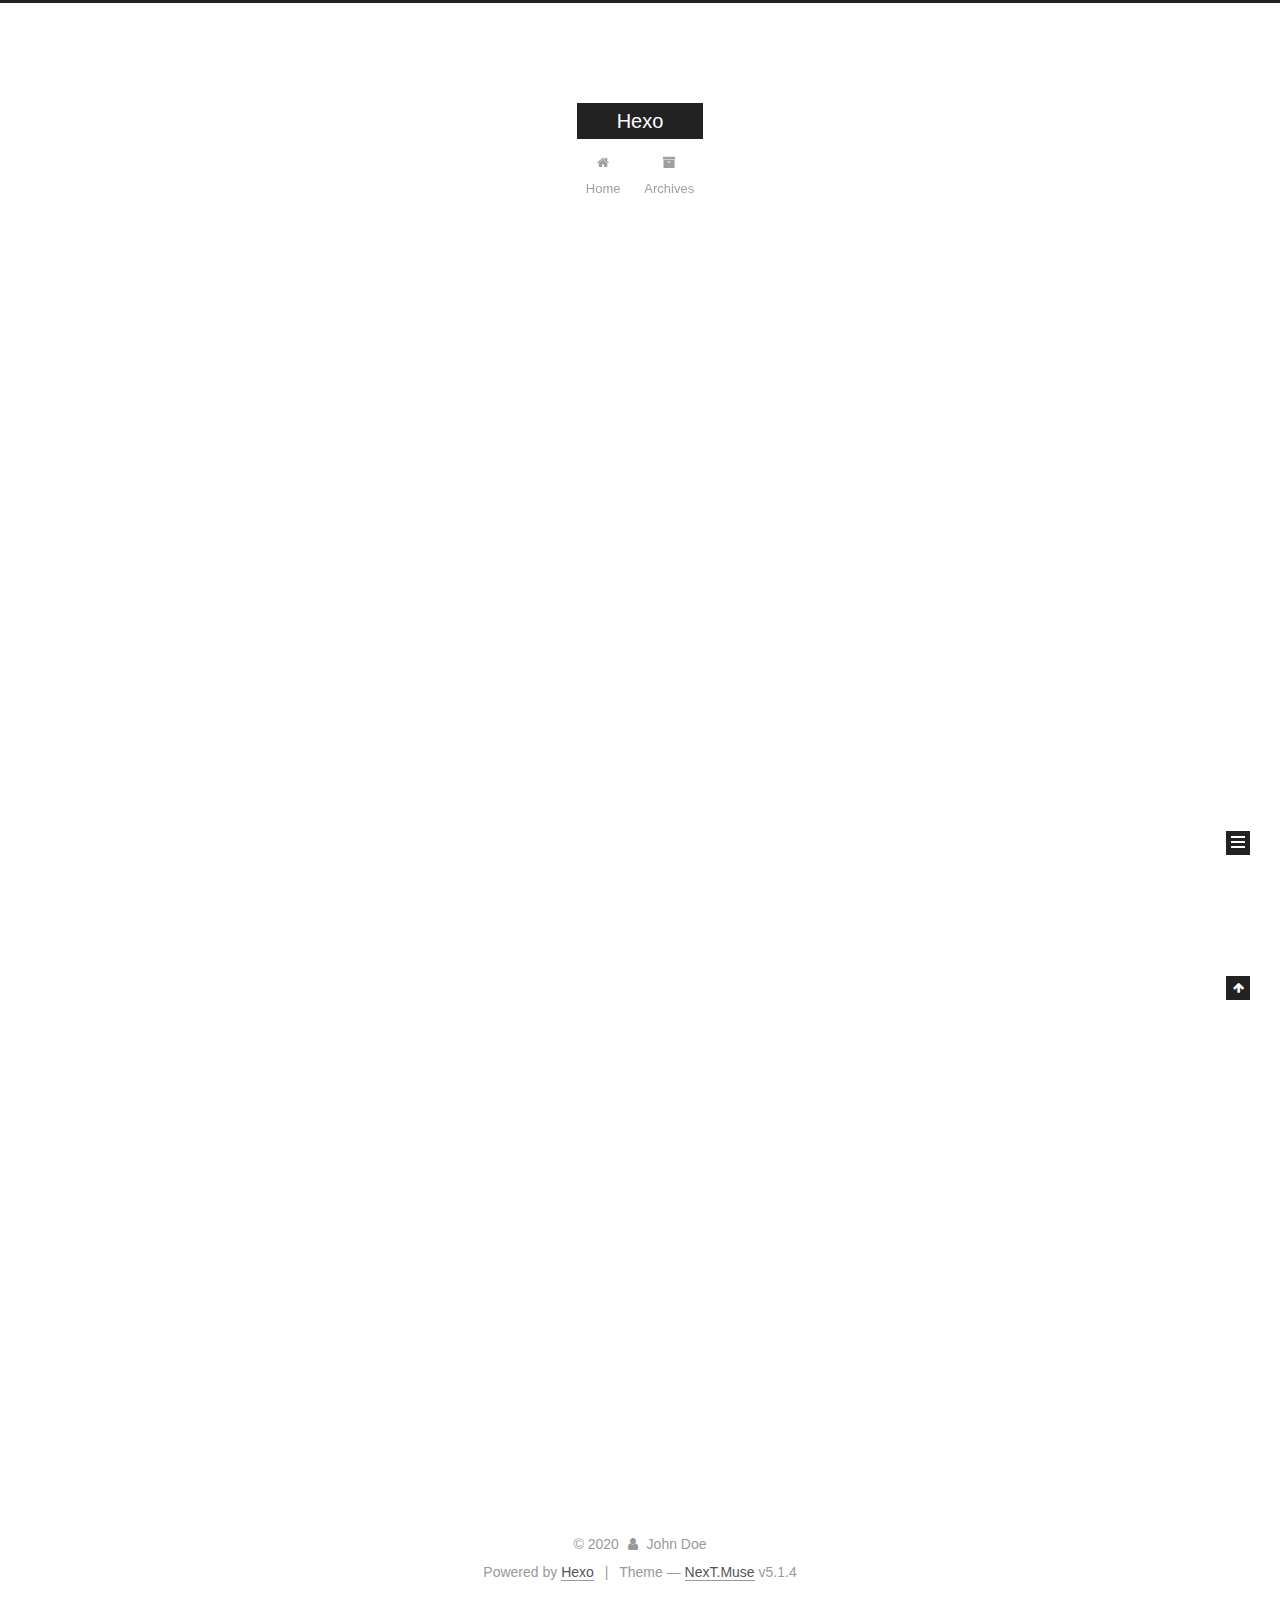
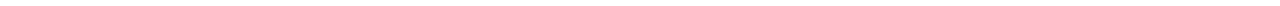
==== commit 6e8559db: "Site updated: 2020-03-08 22:39:11" ====
--- a/index.html
+++ b/index.html
@@ -1,357 +1,739 @@
 <!DOCTYPE html>
-<html>
+
+
+
+  
+
+
+<html class="theme-next muse use-motion" lang="en">
 <head>
-  <meta charset="utf-8">
-  
-  <title>Hexo</title>
-  <meta name="viewport" content="width=device-width, initial-scale=1, maximum-scale=1">
-  
-    <meta name="keywords" content="MinHow,MinHow's Blog" />
-  
-  <meta property="og:type" content="website">
+  <meta charset="UTF-8"/>
+<meta http-equiv="X-UA-Compatible" content="IE=edge" />
+<meta name="viewport" content="width=device-width, initial-scale=1, maximum-scale=1"/>
+<meta name="theme-color" content="#222">
+
+
+
+
+
+
+
+
+
+<meta http-equiv="Cache-Control" content="no-transform" />
+<meta http-equiv="Cache-Control" content="no-siteapp" />
+
+
+
+
+
+
+
+
+
+
+
+
+
+
+
+
+  
+  
+  <link href="/lib/fancybox/source/jquery.fancybox.css?v=2.1.5" rel="stylesheet" type="text/css" />
+
+
+
+
+
+
+
+<link href="/lib/font-awesome/css/font-awesome.min.css?v=4.6.2" rel="stylesheet" type="text/css" />
+
+<link href="/css/main.css?v=5.1.4" rel="stylesheet" type="text/css" />
+
+
+  <link rel="apple-touch-icon" sizes="180x180" href="/images/apple-touch-icon-next.png?v=5.1.4">
+
+
+  <link rel="icon" type="image/png" sizes="32x32" href="/images/favicon-32x32-next.png?v=5.1.4">
+
+
+  <link rel="icon" type="image/png" sizes="16x16" href="/images/favicon-16x16-next.png?v=5.1.4">
+
+
+  <link rel="mask-icon" href="/images/logo.svg?v=5.1.4" color="#222">
+
+
+
+
+
+  <meta name="keywords" content="Hexo, NexT" />
+
+
+
+
+
+
+
+
+
+
+<meta property="og:type" content="website">
 <meta property="og:title" content="Hexo">
 <meta property="og:url" content="http://yoursite.com/index.html">
 <meta property="og:site_name" content="Hexo">
 <meta property="og:locale" content="en_US">
 <meta property="article:author" content="John Doe">
 <meta name="twitter:card" content="summary">
-  
-  
-    <link rel="icon" href="/favicon.ico">
-  
-  <link href="//cdn.bootcss.com/font-awesome/4.7.0/css/font-awesome.min.css" rel="stylesheet" type="text/css">
-  
-<link rel="stylesheet" href="/css/style.css">
-
-  
-<script src="/js/pace.min.js"></script>
-
-  
-
-  
-  
+
+
+
+<script type="text/javascript" id="hexo.configurations">
+  var NexT = window.NexT || {};
+  var CONFIG = {
+    root: '/',
+    scheme: 'Muse',
+    version: '5.1.4',
+    sidebar: {"position":"left","display":"post","offset":12,"b2t":false,"scrollpercent":false,"onmobile":false},
+    fancybox: true,
+    tabs: true,
+    motion: {"enable":true,"async":false,"transition":{"post_block":"fadeIn","post_header":"slideDownIn","post_body":"slideDownIn","coll_header":"slideLeftIn","sidebar":"slideUpIn"}},
+    duoshuo: {
+      userId: '0',
+      author: 'Author'
+    },
+    algolia: {
+      applicationID: '',
+      apiKey: '',
+      indexName: '',
+      hits: {"per_page":10},
+      labels: {"input_placeholder":"Search for Posts","hits_empty":"We didn't find any results for the search: ${query}","hits_stats":"${hits} results found in ${time} ms"}
+    }
+  };
+</script>
+
+
+
+  <link rel="canonical" href="http://yoursite.com/"/>
+
+
+
+
+
+  <title>Hexo</title>
+  
+
+
+
+
+
+
+
 
 <meta name="generator" content="Hexo 4.2.0"></head>
 
-<body>
-  <div id="container">
-      <header id="header">
-    <div id="banner"></div>
-    <div id="header-outer">
-        <div id="header-menu" class="header-menu-pos animated">
-            <div class="header-menu-container">
-                <a href="/" class="left">
-                    <span class="site-title">MinHow&#39;s Blog</span>
-                </a>
-                <nav id="header-menu-nav" class="right">
-                    
-                    <a  href="/">
-                        <i class="fa fa-home"></i>
-                        <span>Home</span>
-                    </a>
-                    
-                    <a  href="/archives">
-                        <i class="fa fa-archive"></i>
-                        <span>Archives</span>
-                    </a>
-                    
-                    <a  href="/about">
-                        <i class="fa fa-user"></i>
-                        <span>About</span>
-                    </a>
-                    
-                </nav>
-                <a class="mobile-header-menu-button">
-                    <i class="fa fa-bars"></i>
-                </a>
-            </div>
+<body itemscope itemtype="http://schema.org/WebPage" lang="en">
+
+  
+  
+    
+  
+
+  <div class="container sidebar-position-left 
+  page-home">
+    <div class="headband"></div>
+
+    <header id="header" class="header" itemscope itemtype="http://schema.org/WPHeader">
+      <div class="header-inner"><div class="site-brand-wrapper">
+  <div class="site-meta ">
+    
+
+    <div class="custom-logo-site-title">
+      <a href="/"  class="brand" rel="start">
+        <span class="logo-line-before"><i></i></span>
+        <span class="site-title">Hexo</span>
+        <span class="logo-line-after"><i></i></span>
+      </a>
+    </div>
+      
+        <p class="site-subtitle"></p>
+      
+  </div>
+
+  <div class="site-nav-toggle">
+    <button>
+      <span class="btn-bar"></span>
+      <span class="btn-bar"></span>
+      <span class="btn-bar"></span>
+    </button>
+  </div>
+</div>
+
+<nav class="site-nav">
+  
+
+  
+    <ul id="menu" class="menu">
+      
+        
+        <li class="menu-item menu-item-home">
+          <a href="/%20" rel="section">
+            
+              <i class="menu-item-icon fa fa-fw fa-home"></i> <br />
+            
+            Home
+          </a>
+        </li>
+      
+        
+        <li class="menu-item menu-item-archives">
+          <a href="/archives/%20" rel="section">
+            
+              <i class="menu-item-icon fa fa-fw fa-archive"></i> <br />
+            
+            Archives
+          </a>
+        </li>
+      
+
+      
+    </ul>
+  
+
+  
+</nav>
+
+
+
+ </div>
+    </header>
+
+    <main id="main" class="main">
+      <div class="main-inner">
+        <div class="content-wrap">
+          <div id="content" class="content">
+            
+  <section id="posts" class="posts-expand">
+    
+      
+
+  
+
+  
+  
+  
+
+  <article class="post post-type-normal" itemscope itemtype="http://schema.org/Article">
+  
+  
+  
+  <div class="post-block">
+    <link itemprop="mainEntityOfPage" href="http://yoursite.com/2020/03/08/%E6%88%91%E7%9A%84%E7%AC%AC%E4%B8%80%E7%AF%87%E5%8D%9A%E5%AE%A2/">
+
+    <span hidden itemprop="author" itemscope itemtype="http://schema.org/Person">
+      <meta itemprop="name" content="John Doe">
+      <meta itemprop="description" content="">
+      <meta itemprop="image" content="/images/avatar.gif">
+    </span>
+
+    <span hidden itemprop="publisher" itemscope itemtype="http://schema.org/Organization">
+      <meta itemprop="name" content="Hexo">
+    </span>
+
+    
+      <header class="post-header">
+
+        
+        
+          <h1 class="post-title" itemprop="name headline">
+                
+                <a class="post-title-link" href="/2020/03/08/%E6%88%91%E7%9A%84%E7%AC%AC%E4%B8%80%E7%AF%87%E5%8D%9A%E5%AE%A2/" itemprop="url">我的第一篇博客</a></h1>
+        
+
+        <div class="post-meta">
+          <span class="post-time">
+            
+              <span class="post-meta-item-icon">
+                <i class="fa fa-calendar-o"></i>
+              </span>
+              
+                <span class="post-meta-item-text">Posted on</span>
+              
+              <time title="Post created" itemprop="dateCreated datePublished" datetime="2020-03-08T21:47:47+08:00">
+                2020-03-08
+              </time>
+            
+
+            
+
+            
+          </span>
+
+          
+
+          
+            
+          
+
+          
+          
+
+          
+
+          
+
+          
+
         </div>
-        <div id="header-row">
-            <div id="logo">
-                <a href="/">
-                    <img src="/images/logo.png" alt="logo">
-                </a>
-            </div>
-            <div class="header-info">
-                <div id="header-title">
-                    
-                    <h2>
-                        MinHow&#39;s Blog
-                    </h2>
-                    
-                </div>
-                <div id="header-description">
-                    
-                    <h3>
-                        一个专注 WEB 开发的技术博客
-                    </h3>
-                    
-                </div>
-            </div>
-            <nav class="header-nav">
-                <div class="social">
-                    
-                        <a title="MinHow" target="_blank" href="//minhow.com">
-                            <i class="fa fa-home fa-2x"></i></a>
-                    
-                        <a title="Github" target="_blank" href="//github.com/wongminho">
-                            <i class="fa fa-github fa-2x"></i></a>
-                    
-                        <a title="Weibo" target="_blank" href="//weibo.com/WongMinHo">
-                            <i class="fa fa-weibo fa-2x"></i></a>
-                    
-                        <a title="Twitter" target="_blank" href="//twitter.com/huangminhow">
-                            <i class="fa fa-twitter fa-2x"></i></a>
-                    
-                </div>
-            </nav>
-        </div>
+      </header>
+    
+
+    
+    
+    
+    <div class="post-body" itemprop="articleBody">
+
+      
+      
+
+      
+        
+          
+            
+          
+        
+      
     </div>
-</header>
-      <div class="outer">
-        <section id="main" class="body-wrap">
-  
-    <article id="post-我的第一篇博客" class="article article-type-post" itemscope itemprop="blogPost">
-  <div class="article-inner">
-    
-      <header class="article-header">
-        
-  
-    <h1 itemprop="name">
-      <a class="article-title" href="/2020/03/08/%E6%88%91%E7%9A%84%E7%AC%AC%E4%B8%80%E7%AF%87%E5%8D%9A%E5%AE%A2/"  >我的第一篇博客</a>
-    </h1>
-  
-
-          
-      </header>
-    
-    <div class="article-entry " itemprop="articleBody">
-      
-        <div class="article-img">
-            <a href="/2020/03/08/%E6%88%91%E7%9A%84%E7%AC%AC%E4%B8%80%E7%AF%87%E5%8D%9A%E5%AE%A2/" >
-                
-                <img src="http://yoursite.com/images/banner.jpg" alt="我的第一篇博客" title="我的第一篇博客">
-                
-            </a>
-        </div>
-        <div class="article-feed">
-            <p>
-                
-            </p>
-        </div>
-      
-        
-    </div>
-    <footer class="article-footer">
-        
-        <ul class="article-footer-menu">
-            
-                <li><i class="fa fa-calendar"></i>2020-03-08</li>
-            
-            
-        </ul>
-        
-            <a href="/2020/03/08/%E6%88%91%E7%9A%84%E7%AC%AC%E4%B8%80%E7%AF%87%E5%8D%9A%E5%AE%A2/#more" class="article-more-link" >more&gt;&gt;</a>
-        
+    
+    
+    
+
+    
+
+    
+
+    
+
+    <footer class="post-footer">
+      
+
+      
+
+      
+
+      
+      
+        <div class="post-eof"></div>
+      
     </footer>
   </div>
-</article>
-
-
-  
-    <article id="post-hello-world" class="article article-type-post" itemscope itemprop="blogPost">
-  <div class="article-inner">
-    
-      <header class="article-header">
-        
-  
-    <h1 itemprop="name">
-      <a class="article-title" href="/2020/03/08/hello-world/"  >Hello World</a>
-    </h1>
-  
-
-          
+  
+  
+  
+  </article>
+
+
+    
+      
+
+  
+
+  
+  
+  
+
+  <article class="post post-type-normal" itemscope itemtype="http://schema.org/Article">
+  
+  
+  
+  <div class="post-block">
+    <link itemprop="mainEntityOfPage" href="http://yoursite.com/2020/03/08/hello-world/">
+
+    <span hidden itemprop="author" itemscope itemtype="http://schema.org/Person">
+      <meta itemprop="name" content="John Doe">
+      <meta itemprop="description" content="">
+      <meta itemprop="image" content="/images/avatar.gif">
+    </span>
+
+    <span hidden itemprop="publisher" itemscope itemtype="http://schema.org/Organization">
+      <meta itemprop="name" content="Hexo">
+    </span>
+
+    
+      <header class="post-header">
+
+        
+        
+          <h1 class="post-title" itemprop="name headline">
+                
+                <a class="post-title-link" href="/2020/03/08/hello-world/" itemprop="url">Hello World</a></h1>
+        
+
+        <div class="post-meta">
+          <span class="post-time">
+            
+              <span class="post-meta-item-icon">
+                <i class="fa fa-calendar-o"></i>
+              </span>
+              
+                <span class="post-meta-item-text">Posted on</span>
+              
+              <time title="Post created" itemprop="dateCreated datePublished" datetime="2020-03-08T21:02:26+08:00">
+                2020-03-08
+              </time>
+            
+
+            
+
+            
+          </span>
+
+          
+
+          
+            
+          
+
+          
+          
+
+          
+
+          
+
+          
+
+        </div>
       </header>
     
-    <div class="article-entry " itemprop="articleBody">
-      
-        <div class="article-img">
-            <a href="/2020/03/08/hello-world/" >
-                
-                <img src="http://yoursite.com/images/banner.jpg" alt="Hello World" title="Hello World">
-                
-            </a>
-        </div>
-        <div class="article-feed">
-            <p>
-                Welcome to Hexo! This is your very first post. Check documentation for more info. If you get any problems when using Hexo, you can find the answer in troubleshooting or you can ask me on ...
-            </p>
-        </div>
-      
-        
+
+    
+    
+    
+    <div class="post-body" itemprop="articleBody">
+
+      
+      
+
+      
+        
+          
+            <p>Welcome to <a href="https://hexo.io/" target="_blank" rel="noopener">Hexo</a>! This is your very first post. Check <a href="https://hexo.io/docs/" target="_blank" rel="noopener">documentation</a> for more info. If you get any problems when using Hexo, you can find the answer in <a href="https://hexo.io/docs/troubleshooting.html" target="_blank" rel="noopener">troubleshooting</a> or you can ask me on <a href="https://github.com/hexojs/hexo/issues" target="_blank" rel="noopener">GitHub</a>.</p>
+<h2 id="Quick-Start"><a href="#Quick-Start" class="headerlink" title="Quick Start"></a>Quick Start</h2><h3 id="Create-a-new-post"><a href="#Create-a-new-post" class="headerlink" title="Create a new post"></a>Create a new post</h3><figure class="highlight bash"><table><tr><td class="gutter"><pre><span class="line">1</span><br></pre></td><td class="code"><pre><span class="line">$ hexo new <span class="string">"My New Post"</span></span><br></pre></td></tr></table></figure>
+
+<p>More info: <a href="https://hexo.io/docs/writing.html" target="_blank" rel="noopener">Writing</a></p>
+<h3 id="Run-server"><a href="#Run-server" class="headerlink" title="Run server"></a>Run server</h3><figure class="highlight bash"><table><tr><td class="gutter"><pre><span class="line">1</span><br></pre></td><td class="code"><pre><span class="line">$ hexo server</span><br></pre></td></tr></table></figure>
+
+<p>More info: <a href="https://hexo.io/docs/server.html" target="_blank" rel="noopener">Server</a></p>
+<h3 id="Generate-static-files"><a href="#Generate-static-files" class="headerlink" title="Generate static files"></a>Generate static files</h3><figure class="highlight bash"><table><tr><td class="gutter"><pre><span class="line">1</span><br></pre></td><td class="code"><pre><span class="line">$ hexo generate</span><br></pre></td></tr></table></figure>
+
+<p>More info: <a href="https://hexo.io/docs/generating.html" target="_blank" rel="noopener">Generating</a></p>
+<h3 id="Deploy-to-remote-sites"><a href="#Deploy-to-remote-sites" class="headerlink" title="Deploy to remote sites"></a>Deploy to remote sites</h3><figure class="highlight bash"><table><tr><td class="gutter"><pre><span class="line">1</span><br></pre></td><td class="code"><pre><span class="line">$ hexo deploy</span><br></pre></td></tr></table></figure>
+
+<p>More info: <a href="https://hexo.io/docs/one-command-deployment.html" target="_blank" rel="noopener">Deployment</a></p>
+
+          
+        
+      
     </div>
-    <footer class="article-footer">
-        
-        <ul class="article-footer-menu">
-            
-                <li><i class="fa fa-calendar"></i>2020-03-08</li>
-            
-            
-        </ul>
-        
-            <a href="/2020/03/08/hello-world/#more" class="article-more-link" >more&gt;&gt;</a>
-        
+    
+    
+    
+
+    
+
+    
+
+    
+
+    <footer class="post-footer">
+      
+
+      
+
+      
+
+      
+      
+        <div class="post-eof"></div>
+      
     </footer>
   </div>
-</article>
-
-
-  
-
-</section>
-        
-      </div>
-      <footer id="footer">
-  <div class="outer">
-    <div id="footer-info" class="inner">
-      
-<p>
-    <span id="busuanzi_container_site_uv" style='display:none'>
-        总访客数：<span id="busuanzi_value_site_uv"></span>
-    </span>
-    <span id="busuanzi_container_site_pv" style='display:none'>
-        总访问量：<span id="busuanzi_value_site_pv"></span>
-    </span>
-</p>
-
-
-      <p>
-        Powered by  <a href="http://hexo.io/" target="_blank">Hexo</a>
-        Theme <a href="//github.com/wongminho/hexo-theme-miho" target="_blank">MiHo</a>
-      &copy; 2020 John Doe<br>
-      </p>
+  
+  
+  
+  </article>
+
+
+    
+  </section>
+
+  
+
+
+          </div>
+          
+
+
+          
+
+        </div>
+        
+          
+  
+  <div class="sidebar-toggle">
+    <div class="sidebar-toggle-line-wrap">
+      <span class="sidebar-toggle-line sidebar-toggle-line-first"></span>
+      <span class="sidebar-toggle-line sidebar-toggle-line-middle"></span>
+      <span class="sidebar-toggle-line sidebar-toggle-line-last"></span>
     </div>
   </div>
-</footer>
-    <script async src="//busuanzi.ibruce.info/busuanzi/2.3/busuanzi.pure.mini.js"></script>
-<script src="//cdn.bootcss.com/jquery/3.2.1/jquery.min.js"></script>
-<script>
-  var mihoConfig = {
-      root: "http://yoursite.com",
-      animate: true,
-      isHome: true,
-      share: true,
-      reward: 1
+
+  <aside id="sidebar" class="sidebar">
+    
+    <div class="sidebar-inner">
+
+      
+
+      
+
+      <section class="site-overview-wrap sidebar-panel sidebar-panel-active">
+        <div class="site-overview">
+          <div class="site-author motion-element" itemprop="author" itemscope itemtype="http://schema.org/Person">
+            
+              <p class="site-author-name" itemprop="name">John Doe</p>
+              <p class="site-description motion-element" itemprop="description"></p>
+          </div>
+
+          <nav class="site-state motion-element">
+
+            
+              <div class="site-state-item site-state-posts">
+              
+                <a href="/archives/%20%7C%7C%20archive">
+              
+                  <span class="site-state-item-count">2</span>
+                  <span class="site-state-item-name">posts</span>
+                </a>
+              </div>
+            
+
+            
+
+            
+
+          </nav>
+
+          
+
+          
+
+          
+          
+
+          
+          
+
+          
+
+        </div>
+      </section>
+
+      
+
+      
+
+    </div>
+  </aside>
+
+
+        
+      </div>
+    </main>
+
+    <footer id="footer" class="footer">
+      <div class="footer-inner">
+        <div class="copyright">&copy; <span itemprop="copyrightYear">2020</span>
+  <span class="with-love">
+    <i class="fa fa-user"></i>
+  </span>
+  <span class="author" itemprop="copyrightHolder">John Doe</span>
+
+  
+</div>
+
+
+  <div class="powered-by">Powered by <a class="theme-link" target="_blank" href="https://hexo.io">Hexo</a></div>
+
+
+
+  <span class="post-meta-divider">|</span>
+
+
+
+  <div class="theme-info">Theme &mdash; <a class="theme-link" target="_blank" href="https://github.com/iissnan/hexo-theme-next">NexT.Muse</a> v5.1.4</div>
+
+
+
+
+        
+
+
+
+
+
+
+
+        
+      </div>
+    </footer>
+
+    
+      <div class="back-to-top">
+        <i class="fa fa-arrow-up"></i>
+        
+      </div>
+    
+
+    
+
+  </div>
+
+  
+
+<script type="text/javascript">
+  if (Object.prototype.toString.call(window.Promise) !== '[object Function]') {
+    window.Promise = null;
   }
 </script>
-<div class="sidebar">
-    <div id="sidebar-search" title="Search">
-        <i class="fa fa-search"></i>
-    </div>
-    <div id="sidebar-category" title="Categories">
-        <i class="fa fa-book"></i>
-    </div>
-    <div id="sidebar-tag" title="Tags">
-        <i class="fa fa-tags"></i>
-    </div>
-    <div id="sidebar-top">
-        <span class="sidebar-top-icon"><i class="fa fa-angle-up"></i></span>
-    </div>
-</div>
-<div class="sidebar-menu-box" id="sidebar-menu-box">
-    <div class="sidebar-menu-box-container">
-        <div id="sidebar-menu-box-categories">
-            
-        </div>
-        <div id="sidebar-menu-box-tags">
-            
-        </div>
-    </div>
-    <a href="javascript:;" class="sidebar-menu-box-close">&times;</a>
-</div>
-<div class="mobile-header-menu-nav" id="mobile-header-menu-nav">
-    <div class="mobile-header-menu-container">
-        <span class="title">Menus</span>
-        <ul class="mobile-header-menu-navbar">
-            
-            <li>
-                <a  href="/">
-                    <i class="fa fa-home"></i><span>Home</span>
-                </a>
-            </li>
-            
-            <li>
-                <a  href="/archives">
-                    <i class="fa fa-archive"></i><span>Archives</span>
-                </a>
-            </li>
-            
-            <li>
-                <a  href="/about">
-                    <i class="fa fa-user"></i><span>About</span>
-                </a>
-            </li>
-            
-        </ul>
-    </div>
-    <div class="mobile-header-tag-container">
-        <span class="title">Tags</span>
-        <div id="mobile-header-container-tags">
-            
-        </div>
-    </div>
-</div>
-<div class="search-wrap">
-    <span class="search-close">&times;</span>
-        <a href="javascript:;" class="header-icon waves-effect waves-circle waves-light" id="back">
-            <i class="icon icon-lg icon-chevron-left"></i>
-        </a>
-        <input class="search-field" placeholder="Search..." id="keywords">
-        <a id="search-submit" href="javascript:;">
-            <i class="fa fa-search"></i>
-        </a>
-    <div class="search-container" id="search-container">
-        <ul class="search-result" id="search-result">
-        </ul>
-    </div>
-</div>
-
-<div id="search-tpl">
-    <li class="search-result-item">
-        <a href="{url}" class="search-item-li">
-            <span class="search-item-li-title" title="{title}">{title}</span>
-        </a>
-    </li>
-</div>
-
-<script src="/js/search.js"></script>
-
-
-<script src="/js/main.js"></script>
-
-
-
-  <script src="//cdn.bootcss.com/particles.js/2.0.0/particles.min.js"></script>
-  <div id="particles"></div>
-  
-<script src="/js/particles.js"></script>
-
-
-
-
-
-
-
-
-  
-<link rel="stylesheet" href="//cdn.bootcss.com/animate.css/3.5.0/animate.min.css">
-
-  <script src="//cdn.bootcss.com/scrollReveal.js/3.0.5/scrollreveal.js"></script>
-  
-<script src="/js/animate.js"></script>
-
-
-
-  </div>
+
+
+
+
+
+
+
+
+
+  
+
+
+
+
+
+
+
+
+
+
+
+
+  
+  
+    <script type="text/javascript" src="/lib/jquery/index.js?v=2.1.3"></script>
+  
+
+  
+  
+    <script type="text/javascript" src="/lib/fastclick/lib/fastclick.min.js?v=1.0.6"></script>
+  
+
+  
+  
+    <script type="text/javascript" src="/lib/jquery_lazyload/jquery.lazyload.js?v=1.9.7"></script>
+  
+
+  
+  
+    <script type="text/javascript" src="/lib/velocity/velocity.min.js?v=1.2.1"></script>
+  
+
+  
+  
+    <script type="text/javascript" src="/lib/velocity/velocity.ui.min.js?v=1.2.1"></script>
+  
+
+  
+  
+    <script type="text/javascript" src="/lib/fancybox/source/jquery.fancybox.pack.js?v=2.1.5"></script>
+  
+
+
+  
+
+
+  <script type="text/javascript" src="/js/src/utils.js?v=5.1.4"></script>
+
+  <script type="text/javascript" src="/js/src/motion.js?v=5.1.4"></script>
+
+
+
+  
+  
+
+  
+
+  
+
+
+  <script type="text/javascript" src="/js/src/bootstrap.js?v=5.1.4"></script>
+
+
+
+  
+
+
+  
+
+
+
+
+	
+
+
+
+
+
+  
+
+
+
+
+
+  
+
+
+
+
+
+
+
+
+
+
+
+
+  
+
+
+
+
+
+  
+
+  
+
+  
+
+  
+  
+
+  
+
+  
+
+  
+
 </body>
-</html>+</html>
--- a/css/main.css
+++ b/css/main.css
@@ -0,0 +1,2662 @@
+/* normalize.css v3.0.2 | MIT License | git.io/normalize */
+html {
+  font-family: sans-serif; /* 1 */
+  -ms-text-size-adjust: 100%; /* 2 */
+  -webkit-text-size-adjust: 100%; /* 2 */
+}
+body {
+  margin: 0;
+}
+article,
+aside,
+details,
+figcaption,
+figure,
+footer,
+header,
+hgroup,
+main,
+menu,
+nav,
+section,
+summary {
+  display: block;
+}
+audio,
+canvas,
+progress,
+video {
+  display: inline-block; /* 1 */
+  vertical-align: baseline; /* 2 */
+}
+audio:not([controls]) {
+  display: none;
+  height: 0;
+}
+[hidden],
+template {
+  display: none;
+}
+a {
+  background-color: transparent;
+}
+a:active,
+a:hover {
+  outline: 0;
+}
+abbr[title] {
+  border-bottom: 1px dotted;
+}
+b,
+strong {
+  font-weight: bold;
+}
+dfn {
+  font-style: italic;
+}
+h1 {
+  font-size: 2em;
+  margin: 0.67em 0;
+}
+mark {
+  background: #ff0;
+  color: #000;
+}
+small {
+  font-size: 80%;
+}
+sub,
+sup {
+  font-size: 75%;
+  line-height: 0;
+  position: relative;
+  vertical-align: baseline;
+}
+sup {
+  top: -0.5em;
+}
+sub {
+  bottom: -0.25em;
+}
+img {
+  border: 0;
+}
+svg:not(:root) {
+  overflow: hidden;
+}
+figure {
+  margin: 1em 40px;
+}
+hr {
+  -moz-box-sizing: content-box;
+  box-sizing: content-box;
+  height: 0;
+}
+pre {
+  overflow: auto;
+}
+code,
+kbd,
+pre,
+samp {
+  font-family: monospace, monospace;
+  font-size: 1em;
+}
+button,
+input,
+optgroup,
+select,
+textarea {
+  color: inherit; /* 1 */
+  font: inherit; /* 2 */
+  margin: 0; /* 3 */
+}
+button {
+  overflow: visible;
+}
+button,
+select {
+  text-transform: none;
+}
+button,
+html input[type="button"],
+input[type="reset"],
+input[type="submit"] {
+  -webkit-appearance: button; /* 2 */
+  cursor: pointer; /* 3 */
+}
+button[disabled],
+html input[disabled] {
+  cursor: default;
+}
+button::-moz-focus-inner,
+input::-moz-focus-inner {
+  border: 0;
+  padding: 0;
+}
+input {
+  line-height: normal;
+}
+input[type="checkbox"],
+input[type="radio"] {
+  box-sizing: border-box; /* 1 */
+  padding: 0; /* 2 */
+}
+input[type="number"]::-webkit-inner-spin-button,
+input[type="number"]::-webkit-outer-spin-button {
+  height: auto;
+}
+input[type="search"] {
+  -webkit-appearance: textfield; /* 1 */
+  -moz-box-sizing: content-box;
+  -webkit-box-sizing: content-box; /* 2 */
+  box-sizing: content-box;
+}
+input[type="search"]::-webkit-search-cancel-button,
+input[type="search"]::-webkit-search-decoration {
+  -webkit-appearance: none;
+}
+fieldset {
+  border: 1px solid #c0c0c0;
+  margin: 0 2px;
+  padding: 0.35em 0.625em 0.75em;
+}
+legend {
+  border: 0; /* 1 */
+  padding: 0; /* 2 */
+}
+textarea {
+  overflow: auto;
+}
+optgroup {
+  font-weight: bold;
+}
+table {
+  border-collapse: collapse;
+  border-spacing: 0;
+}
+td,
+th {
+  padding: 0;
+}
+::selection {
+  background: #262a30;
+  color: #fff;
+}
+body {
+  position: relative;
+  font-family: 'Lato', "PingFang SC", "Microsoft YaHei", sans-serif;
+  font-size: 14px;
+  line-height: 2;
+  color: #555;
+  background: #fff;
+}
+@media (max-width: 767px) {
+  body {
+    padding-right: 0 !important;
+  }
+}
+@media (min-width: 768px) and (max-width: 991px) {
+  body {
+    padding-right: 0 !important;
+  }
+}
+@media (min-width: 1600px) {
+  body {
+    font-size: 16px;
+  }
+}
+h1,
+h2,
+h3,
+h4,
+h5,
+h6 {
+  margin: 0;
+  padding: 0;
+  font-weight: bold;
+  line-height: 1.5;
+  font-family: 'Lato', "PingFang SC", "Microsoft YaHei", sans-serif;
+}
+h2,
+h3,
+h4,
+h5,
+h6 {
+  margin: 20px 0 15px;
+}
+h1 {
+  font-size: 22px;
+}
+@media (max-width: 767px) {
+  h1 {
+    font-size: 18px;
+  }
+}
+h2 {
+  font-size: 20px;
+}
+@media (max-width: 767px) {
+  h2 {
+    font-size: 16px;
+  }
+}
+h3 {
+  font-size: 18px;
+}
+@media (max-width: 767px) {
+  h3 {
+    font-size: 14px;
+  }
+}
+h4 {
+  font-size: 16px;
+}
+@media (max-width: 767px) {
+  h4 {
+    font-size: 12px;
+  }
+}
+h5 {
+  font-size: 14px;
+}
+@media (max-width: 767px) {
+  h5 {
+    font-size: 10px;
+  }
+}
+h6 {
+  font-size: 12px;
+}
+@media (max-width: 767px) {
+  h6 {
+    font-size: 8px;
+  }
+}
+p {
+  margin: 0 0 20px 0;
+}
+a {
+  color: #555;
+  text-decoration: none;
+  outline: none;
+  border-bottom: 1px solid #999;
+  word-wrap: break-word;
+}
+a:hover {
+  color: #222;
+  border-bottom-color: #222;
+}
+blockquote {
+  margin: 0;
+  padding: 0;
+}
+img {
+  display: block;
+  margin: auto;
+  max-width: 100%;
+  height: auto;
+}
+hr {
+  margin: 40px 0;
+  height: 3px;
+  border: none;
+  background-color: #ddd;
+  background-image: repeating-linear-gradient(-45deg, #fff, #fff 4px, transparent 4px, transparent 8px);
+}
+blockquote {
+  padding: 0 15px;
+  color: #666;
+  border-left: 4px solid #ddd;
+}
+blockquote cite::before {
+  content: "-";
+  padding: 0 5px;
+}
+dt {
+  font-weight: 700;
+}
+dd {
+  margin: 0;
+  padding: 0;
+}
+kbd {
+  border: 1px solid #ccc;
+  border-radius: 0.2em;
+  box-shadow: 0.1em 0.1em 0.2em rgba(0,0,0,0.1);
+  background-color: #f9f9f9;
+  font-family: inherit;
+  background-image: -webkit-linear-gradient(top, #eee, #fff, #eee);
+  padding: 0.1em 0.3em;
+  white-space: nowrap;
+}
+.text-left {
+  text-align: left;
+}
+.text-center {
+  text-align: center;
+}
+.text-right {
+  text-align: right;
+}
+.text-justify {
+  text-align: justify;
+}
+.text-nowrap {
+  white-space: nowrap;
+}
+.text-lowercase {
+  text-transform: lowercase;
+}
+.text-uppercase {
+  text-transform: uppercase;
+}
+.text-capitalize {
+  text-transform: capitalize;
+}
+.center-block {
+  display: block;
+  margin-left: auto;
+  margin-right: auto;
+}
+.clearfix:before,
+.clearfix:after {
+  content: " ";
+  display: table;
+}
+.clearfix:after {
+  clear: both;
+}
+.pullquote {
+  width: 45%;
+}
+.pullquote.left {
+  float: left;
+  margin-left: 5px;
+  margin-right: 10px;
+}
+.pullquote.right {
+  float: right;
+  margin-left: 10px;
+  margin-right: 5px;
+}
+.affix.affix.affix {
+  position: fixed;
+}
+.translation {
+  margin-top: -20px;
+  font-size: 14px;
+  color: #999;
+}
+.scrollbar-measure {
+  width: 100px;
+  height: 100px;
+  overflow: scroll;
+  position: absolute;
+  top: -9999px;
+}
+.use-motion .motion-element {
+  opacity: 0;
+}
+table {
+  margin: 20px 0;
+  width: 100%;
+  border-collapse: collapse;
+  border-spacing: 0;
+  border: 1px solid #ddd;
+  font-size: 14px;
+  table-layout: fixed;
+  word-wrap: break-all;
+}
+table>tbody>tr:nth-of-type(odd) {
+  background-color: #f9f9f9;
+}
+table>tbody>tr:hover {
+  background-color: #f5f5f5;
+}
+caption,
+th,
+td {
+  padding: 8px;
+  text-align: left;
+  vertical-align: middle;
+  font-weight: normal;
+}
+th,
+td {
+  border-bottom: 3px solid #ddd;
+  border-right: 1px solid #eee;
+}
+th {
+  padding-bottom: 10px;
+  font-weight: 700;
+}
+td {
+  border-bottom-width: 1px;
+}
+html,
+body {
+  height: 100%;
+}
+.container {
+  position: relative;
+  min-height: 100%;
+}
+.header-inner {
+  margin: 0 auto;
+  padding: 100px 0 70px;
+  width: 700px;
+}
+@media (min-width: 1600px) {
+  .container .header-inner {
+    width: 900px;
+  }
+}
+.main {
+  padding-bottom: 150px;
+}
+.main-inner {
+  margin: 0 auto;
+  width: 700px;
+}
+@media (min-width: 1600px) {
+  .container .main-inner {
+    width: 900px;
+  }
+}
+.footer {
+  position: absolute;
+  left: 0;
+  bottom: 0;
+  width: 100%;
+  min-height: 50px;
+}
+.footer-inner {
+  box-sizing: border-box;
+  margin: 20px auto;
+  width: 700px;
+}
+@media (min-width: 1600px) {
+  .container .footer-inner {
+    width: 900px;
+  }
+}
+pre,
+.highlight {
+  overflow: auto;
+  margin: 20px 0;
+  padding: 0;
+  font-size: 13px;
+  color: #4d4d4c;
+  background: #f7f7f7;
+  line-height: 1.6;
+}
+pre,
+code {
+  font-family: consolas, Menlo, "PingFang SC", "Microsoft YaHei", monospace;
+}
+code {
+  padding: 2px 4px;
+  word-wrap: break-word;
+  color: #555;
+  background: #eee;
+  border-radius: 3px;
+  font-size: 13px;
+}
+pre {
+  padding: 10px;
+}
+pre code {
+  padding: 0;
+  color: #4d4d4c;
+  background: none;
+  text-shadow: none;
+}
+.highlight {
+  border-radius: 1px;
+}
+.highlight pre {
+  border: none;
+  margin: 0;
+  padding: 10px 0;
+}
+.highlight table {
+  margin: 0;
+  width: auto;
+  border: none;
+}
+.highlight td {
+  border: none;
+  padding: 0;
+}
+.highlight figcaption {
+  font-size: 1em;
+  color: #4d4d4c;
+  line-height: 1em;
+  margin-bottom: 1em;
+}
+.highlight figcaption:before,
+.highlight figcaption:after {
+  content: " ";
+  display: table;
+}
+.highlight figcaption:after {
+  clear: both;
+}
+.highlight figcaption a {
+  float: right;
+  color: #4d4d4c;
+}
+.highlight figcaption a:hover {
+  border-bottom-color: #4d4d4c;
+}
+.highlight .gutter pre {
+  padding-left: 10px;
+  padding-right: 10px;
+  color: #869194;
+  text-align: right;
+  background-color: #eff2f3;
+}
+.highlight .code pre {
+  width: 100%;
+  padding-left: 10px;
+  padding-right: 10px;
+  background-color: #f7f7f7;
+}
+.highlight .line {
+  height: 20px;
+}
+.gutter {
+  -webkit-user-select: none;
+  -moz-user-select: none;
+  -ms-user-select: none;
+  user-select: none;
+}
+.gist table {
+  width: auto;
+}
+.gist table td {
+  border: none;
+}
+pre .deletion {
+  background: #fdd;
+}
+pre .addition {
+  background: #dfd;
+}
+pre .meta {
+  color: #8959a8;
+}
+pre .comment {
+  color: #8e908c;
+}
+pre .variable,
+pre .attribute,
+pre .tag,
+pre .regexp,
+pre .ruby .constant,
+pre .xml .tag .title,
+pre .xml .pi,
+pre .xml .doctype,
+pre .html .doctype,
+pre .css .id,
+pre .css .class,
+pre .css .pseudo {
+  color: #c82829;
+}
+pre .number,
+pre .preprocessor,
+pre .built_in,
+pre .literal,
+pre .params,
+pre .constant,
+pre .command {
+  color: #f5871f;
+}
+pre .ruby .class .title,
+pre .css .rules .attribute,
+pre .string,
+pre .value,
+pre .inheritance,
+pre .header,
+pre .ruby .symbol,
+pre .xml .cdata,
+pre .special,
+pre .number,
+pre .formula {
+  color: #718c00;
+}
+pre .title,
+pre .css .hexcolor {
+  color: #3e999f;
+}
+pre .function,
+pre .python .decorator,
+pre .python .title,
+pre .ruby .function .title,
+pre .ruby .title .keyword,
+pre .perl .sub,
+pre .javascript .title,
+pre .coffeescript .title {
+  color: #4271ae;
+}
+pre .keyword,
+pre .javascript .function {
+  color: #8959a8;
+}
+.full-image.full-image.full-image.full-image {
+  border: none;
+  max-width: 100%;
+  width: auto;
+  margin: 20px auto 25px;
+}
+@media (min-width: 992px) {
+  .full-image.full-image.full-image.full-image {
+    max-width: none;
+    width: 110%;
+    margin: 25px -5%;
+  }
+}
+.blockquote-center,
+.page-home .post-type-quote blockquote,
+.page-post-detail .post-type-quote blockquote {
+  position: relative;
+  margin: 40px 0;
+  padding: 0;
+  border-left: none;
+  text-align: center;
+}
+.blockquote-center::before,
+.page-home .post-type-quote blockquote::before,
+.page-post-detail .post-type-quote blockquote::before,
+.blockquote-center::after,
+.page-home .post-type-quote blockquote::after,
+.page-post-detail .post-type-quote blockquote::after {
+  position: absolute;
+  content: ' ';
+  display: block;
+  width: 100%;
+  height: 24px;
+  opacity: 0.2;
+  background-repeat: no-repeat;
+  background-position: 0 -6px;
+  background-size: 22px 22px;
+}
+.blockquote-center::before,
+.page-home .post-type-quote blockquote::before,
+.page-post-detail .post-type-quote blockquote::before {
+  top: -20px;
+  background-image: url("../images/quote-l.svg");
+  border-top: 1px solid #ccc;
+}
+.blockquote-center::after,
+.page-home .post-type-quote blockquote::after,
+.page-post-detail .post-type-quote blockquote::after {
+  bottom: -20px;
+  background-image: url("../images/quote-r.svg");
+  border-bottom: 1px solid #ccc;
+  background-position: 100% 8px;
+}
+.blockquote-center p,
+.page-home .post-type-quote blockquote p,
+.page-post-detail .post-type-quote blockquote p,
+.blockquote-center div,
+.page-home .post-type-quote blockquote div,
+.page-post-detail .post-type-quote blockquote div {
+  text-align: center;
+}
+.post .post-body .group-picture img {
+  box-sizing: border-box;
+  padding: 0 3px;
+  border: none;
+}
+.post .group-picture-row {
+  overflow: hidden;
+  margin-top: 6px;
+}
+.post .group-picture-row:first-child {
+  margin-top: 0;
+}
+.post .group-picture-column {
+  float: left;
+}
+.page-post-detail .post-body .group-picture-column {
+  float: none;
+  margin-top: 10px;
+  width: auto !important;
+}
+.page-post-detail .post-body .group-picture-column img {
+  margin: 0 auto;
+}
+.page-archive .group-picture-container {
+  overflow: hidden;
+}
+.page-archive .group-picture-row {
+  float: left;
+}
+.page-archive .group-picture-row:first-child {
+  margin-top: 6px;
+}
+.page-archive .group-picture-column {
+  max-width: 150px;
+  max-height: 150px;
+}
+.post-body .note {
+  position: relative;
+  padding: 15px;
+  margin-bottom: 20px;
+  border: 1px solid #eee;
+  border-left-width: 5px;
+  border-radius: 3px;
+}
+.post-body .note h2,
+.post-body .note h3,
+.post-body .note h4,
+.post-body .note h5,
+.post-body .note h6 {
+  margin-top: 0;
+  margin-bottom: 0;
+  border-bottom: initial;
+  padding-top: 0 !important;
+}
+.post-body .note p:first-child,
+.post-body .note ul:first-child,
+.post-body .note ol:first-child,
+.post-body .note table:first-child,
+.post-body .note pre:first-child,
+.post-body .note blockquote:first-child {
+  margin-top: 0;
+}
+.post-body .note p:last-child,
+.post-body .note ul:last-child,
+.post-body .note ol:last-child,
+.post-body .note table:last-child,
+.post-body .note pre:last-child,
+.post-body .note blockquote:last-child {
+  margin-bottom: 0;
+}
+.post-body .note.default {
+  border-left-color: #777;
+}
+.post-body .note.default h2,
+.post-body .note.default h3,
+.post-body .note.default h4,
+.post-body .note.default h5,
+.post-body .note.default h6 {
+  color: #777;
+}
+.post-body .note.primary {
+  border-left-color: #6f42c1;
+}
+.post-body .note.primary h2,
+.post-body .note.primary h3,
+.post-body .note.primary h4,
+.post-body .note.primary h5,
+.post-body .note.primary h6 {
+  color: #6f42c1;
+}
+.post-body .note.info {
+  border-left-color: #428bca;
+}
+.post-body .note.info h2,
+.post-body .note.info h3,
+.post-body .note.info h4,
+.post-body .note.info h5,
+.post-body .note.info h6 {
+  color: #428bca;
+}
+.post-body .note.success {
+  border-left-color: #5cb85c;
+}
+.post-body .note.success h2,
+.post-body .note.success h3,
+.post-body .note.success h4,
+.post-body .note.success h5,
+.post-body .note.success h6 {
+  color: #5cb85c;
+}
+.post-body .note.warning {
+  border-left-color: #f0ad4e;
+}
+.post-body .note.warning h2,
+.post-body .note.warning h3,
+.post-body .note.warning h4,
+.post-body .note.warning h5,
+.post-body .note.warning h6 {
+  color: #f0ad4e;
+}
+.post-body .note.danger {
+  border-left-color: #d9534f;
+}
+.post-body .note.danger h2,
+.post-body .note.danger h3,
+.post-body .note.danger h4,
+.post-body .note.danger h5,
+.post-body .note.danger h6 {
+  color: #d9534f;
+}
+.post-body .label {
+  display: inline;
+  padding: 0 2px;
+  white-space: nowrap;
+}
+.post-body .label.default {
+  background-color: #f0f0f0;
+}
+.post-body .label.primary {
+  background-color: #efe6f7;
+}
+.post-body .label.info {
+  background-color: #e5f2f8;
+}
+.post-body .label.success {
+  background-color: #e7f4e9;
+}
+.post-body .label.warning {
+  background-color: #fcf6e1;
+}
+.post-body .label.danger {
+  background-color: #fae8eb;
+}
+.post-body .tabs {
+  position: relative;
+  display: block;
+  margin-bottom: 20px;
+  padding-top: 10px;
+}
+.post-body .tabs ul.nav-tabs {
+  margin: 0;
+  padding: 0;
+  display: flex;
+  margin-bottom: -1px;
+}
+@media (max-width: 413px) {
+  .post-body .tabs ul.nav-tabs {
+    display: block;
+    margin-bottom: 5px;
+  }
+}
+.post-body .tabs ul.nav-tabs li.tab {
+  list-style-type: none !important;
+  margin: 0 0.25em 0 0;
+  border-top: 3px solid transparent;
+  border-left: 1px solid transparent;
+  border-right: 1px solid transparent;
+}
+@media (max-width: 413px) {
+  .post-body .tabs ul.nav-tabs li.tab {
+    margin: initial;
+    border-top: 1px solid transparent;
+    border-left: 3px solid transparent;
+    border-right: 1px solid transparent;
+    border-bottom: 1px solid transparent;
+  }
+}
+.post-body .tabs ul.nav-tabs li.tab a {
+  outline: 0;
+  border-bottom: initial;
+  display: block;
+  line-height: 1.8em;
+  padding: 0.25em 0.75em;
+  transition-duration: 0.2s;
+  transition-timing-function: ease-out;
+  transition-delay: 0s;
+}
+.post-body .tabs ul.nav-tabs li.tab a i {
+  width: 1.285714285714286em;
+}
+.post-body .tabs ul.nav-tabs li.tab.active {
+  border-top: 3px solid #fc6423;
+  border-left: 1px solid #ddd;
+  border-right: 1px solid #ddd;
+  background-color: #fff;
+}
+@media (max-width: 413px) {
+  .post-body .tabs ul.nav-tabs li.tab.active {
+    border-top: 1px solid #ddd;
+    border-left: 3px solid #fc6423;
+    border-right: 1px solid #ddd;
+    border-bottom: 1px solid #ddd;
+  }
+}
+.post-body .tabs ul.nav-tabs li.tab.active a {
+  cursor: default;
+  color: #555;
+}
+.post-body .tabs .tab-content {
+  background-color: #fff;
+}
+.post-body .tabs .tab-content .tab-pane {
+  border: 1px solid #ddd;
+  padding: 20px 20px 0 20px;
+}
+.post-body .tabs .tab-content .tab-pane:not(.active) {
+  display: none !important;
+}
+.post-body .tabs .tab-content .tab-pane.active {
+  display: block !important;
+}
+.btn {
+  display: inline-block;
+  padding: 0 20px;
+  font-size: 14px;
+  color: #fff;
+  background: #222;
+  border: 2px solid #222;
+  text-decoration: none;
+  border-radius: 0;
+  transition-property: background-color;
+  transition-duration: 0.2s;
+  transition-timing-function: ease-in-out;
+  transition-delay: 0s;
+  line-height: 2;
+}
+.btn:hover {
+  border-color: #222;
+  color: #222;
+  background: #fff;
+}
+.btn +.btn {
+  margin: 0 0 8px 8px;
+}
+.btn .fa-fw {
+  width: 1.285714285714286em;
+  text-align: left;
+}
+.btn-bar {
+  display: block;
+  width: 22px;
+  height: 2px;
+  background: #555;
+  border-radius: 1px;
+}
+.btn-bar+.btn-bar {
+  margin-top: 4px;
+}
+.pagination {
+  margin: 120px 0 40px;
+  text-align: center;
+  border-top: 1px solid #eee;
+}
+.page-number-basic,
+.pagination .prev,
+.pagination .next,
+.pagination .page-number,
+.pagination .space {
+  display: inline-block;
+  position: relative;
+  top: -1px;
+  margin: 0 10px;
+  padding: 0 11px;
+}
+@media (max-width: 767px) {
+  .page-number-basic,
+  .pagination .prev,
+  .pagination .next,
+  .pagination .page-number,
+  .pagination .space {
+    margin: 0 5px;
+  }
+}
+.pagination .prev,
+.pagination .next,
+.pagination .page-number {
+  border-bottom: 0;
+  border-top: 1px solid #eee;
+  transition-property: border-color;
+  transition-duration: 0.2s;
+  transition-timing-function: ease-in-out;
+  transition-delay: 0s;
+}
+.pagination .prev:hover,
+.pagination .next:hover,
+.pagination .page-number:hover {
+  border-top-color: #222;
+}
+.pagination .space {
+  padding: 0;
+  margin: 0;
+}
+.pagination .prev {
+  margin-left: 0;
+}
+.pagination .next {
+  margin-right: 0;
+}
+.pagination .page-number.current {
+  color: #fff;
+  background: #ccc;
+  border-top-color: #ccc;
+}
+@media (max-width: 767px) {
+  .pagination {
+    border-top: none;
+  }
+  .pagination .prev,
+  .pagination .next,
+  .pagination .page-number {
+    margin-bottom: 10px;
+    border-top: 0;
+    border-bottom: 1px solid #eee;
+    padding: 0 10px;
+  }
+  .pagination .prev:hover,
+  .pagination .next:hover,
+  .pagination .page-number:hover {
+    border-bottom-color: #222;
+  }
+}
+.comments {
+  margin: 60px 20px 0;
+}
+.tag-cloud {
+  text-align: center;
+}
+.tag-cloud a {
+  display: inline-block;
+  margin: 10px;
+}
+.back-to-top {
+  box-sizing: border-box;
+  position: fixed;
+  bottom: -100px;
+  right: 30px;
+  z-index: 1050;
+  padding: 0 6px;
+  width: 24px;
+  background: #222;
+  font-size: 12px;
+  opacity: 1;
+  color: #fff;
+  cursor: pointer;
+  text-align: center;
+  -webkit-transform: translateZ(0);
+  transition-property: bottom;
+  transition-duration: 0.2s;
+  transition-timing-function: ease-in-out;
+  transition-delay: 0s;
+}
+@media (min-width: 768px) and (max-width: 991px) {
+  .back-to-top {
+    display: none !important;
+  }
+}
+@media (max-width: 767px) {
+  .back-to-top {
+    display: none !important;
+  }
+}
+.back-to-top.back-to-top-on {
+  bottom: 19px;
+}
+.header {
+  background: transparent;
+}
+.header-inner {
+  position: relative;
+}
+.headband {
+  height: 3px;
+  background: #222;
+}
+.site-meta {
+  margin: 0;
+  text-align: center;
+}
+@media (max-width: 767px) {
+  .site-meta {
+    text-align: center;
+  }
+}
+.brand {
+  position: relative;
+  display: inline-block;
+  padding: 0 40px;
+  color: #fff;
+  background: #222;
+  border-bottom: none;
+}
+.brand:hover {
+  color: #fff;
+}
+.logo {
+  display: inline-block;
+  margin-right: 5px;
+  line-height: 36px;
+  vertical-align: top;
+}
+.site-title {
+  display: inline-block;
+  vertical-align: top;
+  line-height: 36px;
+  font-size: 20px;
+  font-weight: normal;
+  font-family: 'Lato', "PingFang SC", "Microsoft YaHei", sans-serif;
+}
+.site-subtitle {
+  margin-top: 10px;
+  font-size: 13px;
+  color: #999;
+}
+.use-motion .brand {
+  opacity: 0;
+}
+.use-motion .logo,
+.use-motion .site-title,
+.use-motion .site-subtitle {
+  opacity: 0;
+  position: relative;
+  top: -10px;
+}
+.site-nav-toggle {
+  display: none;
+  position: absolute;
+  top: 10px;
+  left: 10px;
+}
+@media (max-width: 767px) {
+  .site-nav-toggle {
+    display: block;
+  }
+}
+.site-nav-toggle button {
+  margin-top: 2px;
+  padding: 9px 10px;
+  background: transparent;
+  border: none;
+}
+@media (max-width: 767px) {
+  .site-nav {
+    display: none;
+    margin: 0 -10px;
+    padding: 0 10px;
+    clear: both;
+    border-top: 1px solid #ddd;
+  }
+}
+@media (min-width: 768px) and (max-width: 991px) {
+  .site-nav {
+    display: block !important;
+  }
+}
+@media (min-width: 992px) {
+  .site-nav {
+    display: block !important;
+  }
+}
+.menu {
+  margin-top: 20px;
+  padding-left: 0;
+  text-align: center;
+}
+.menu .menu-item {
+  display: inline-block;
+  margin: 0 10px;
+  list-style: none;
+}
+@media screen and (max-width: 767px) {
+  .menu .menu-item {
+    margin-top: 10px;
+  }
+}
+.menu .menu-item a {
+  display: block;
+  font-size: 13px;
+  line-height: inherit;
+  border-bottom: 1px solid transparent;
+  transition-property: border-color;
+  transition-duration: 0.2s;
+  transition-timing-function: ease-in-out;
+  transition-delay: 0s;
+}
+.menu .menu-item a:hover {
+  border-bottom-color: #222;
+}
+.menu .menu-item .fa {
+  margin-right: 5px;
+}
+.use-motion .menu-item {
+  opacity: 0;
+}
+.post-body {
+  font-family: 'Lato', "PingFang SC", "Microsoft YaHei", sans-serif;
+}
+@media (max-width: 767px) {
+  .post-body {
+    word-break: break-word;
+  }
+}
+.post-body .fancybox img {
+  display: block !important;
+  margin: 0 auto;
+  cursor: pointer;
+  cursor: zoom-in;
+  cursor: -webkit-zoom-in;
+}
+.post-body .image-caption,
+.post-body .figure .caption {
+  margin: -20px auto 15px;
+  text-align: center;
+  font-size: 14px;
+  color: #999;
+  font-weight: bold;
+  line-height: 1;
+}
+.post-sticky-flag {
+  display: inline-block;
+  font-size: 16px;
+  -ms-transform: rotate(30deg);
+  -webkit-transform: rotate(30deg);
+  -moz-transform: rotate(30deg);
+  -ms-transform: rotate(30deg);
+  -o-transform: rotate(30deg);
+  transform: rotate(30deg);
+}
+.use-motion .post-block,
+.use-motion .pagination,
+.use-motion .comments {
+  opacity: 0;
+}
+.use-motion .post-header {
+  opacity: 0;
+}
+.use-motion .post-body {
+  opacity: 0;
+}
+.use-motion .collection-title {
+  opacity: 0;
+}
+.posts-expand {
+  padding-top: 40px;
+}
+@media (max-width: 767px) {
+  .posts-expand {
+    margin: 0 20px;
+  }
+  .post-body pre .gutter pre {
+    padding-right: 10px;
+  }
+  .post-body .highlight {
+    margin-left: 0px;
+    margin-right: 0px;
+    padding: 0;
+  }
+  .post-body .highlight .gutter pre {
+    padding-right: 10px;
+  }
+}
+@media (min-width: 992px) {
+  .posts-expand .post-body {
+    text-align: justify;
+  }
+}
+.posts-expand .post-body h2,
+.posts-expand .post-body h3,
+.posts-expand .post-body h4,
+.posts-expand .post-body h5,
+.posts-expand .post-body h6 {
+  padding-top: 10px;
+}
+.posts-expand .post-body h2 .header-anchor,
+.posts-expand .post-body h3 .header-anchor,
+.posts-expand .post-body h4 .header-anchor,
+.posts-expand .post-body h5 .header-anchor,
+.posts-expand .post-body h6 .header-anchor {
+  float: right;
+  margin-left: 10px;
+  color: #ccc;
+  border-bottom-style: none;
+  visibility: hidden;
+}
+.posts-expand .post-body h2 .header-anchor:hover,
+.posts-expand .post-body h3 .header-anchor:hover,
+.posts-expand .post-body h4 .header-anchor:hover,
+.posts-expand .post-body h5 .header-anchor:hover,
+.posts-expand .post-body h6 .header-anchor:hover {
+  color: inherit;
+}
+.posts-expand .post-body h2:hover .header-anchor,
+.posts-expand .post-body h3:hover .header-anchor,
+.posts-expand .post-body h4:hover .header-anchor,
+.posts-expand .post-body h5:hover .header-anchor,
+.posts-expand .post-body h6:hover .header-anchor {
+  visibility: visible;
+}
+.posts-expand .post-body ul li {
+  list-style: circle;
+}
+.posts-expand .post-body img {
+  box-sizing: border-box;
+  margin: auto;
+  padding: 3px;
+  border: 1px solid #ddd;
+}
+.posts-expand .post-body .fancybox img {
+  margin: 0 auto 25px;
+}
+@media (max-width: 767px) {
+  .posts-collapse {
+    margin: 0 20px;
+  }
+  .posts-collapse .post-title,
+  .posts-collapse .post-meta {
+    display: block;
+    width: auto;
+    text-align: left;
+  }
+}
+.posts-collapse {
+  position: relative;
+  z-index: 1010;
+  margin-left: 55px;
+}
+.posts-collapse::after {
+  content: " ";
+  position: absolute;
+  top: 20px;
+  left: 0;
+  margin-left: -2px;
+  width: 4px;
+  height: 100%;
+  background: #f5f5f5;
+  z-index: -1;
+}
+@media (max-width: 767px) {
+  .posts-collapse {
+    margin: 0 20px;
+  }
+}
+.posts-collapse .collection-title {
+  position: relative;
+  margin: 60px 0;
+}
+.posts-collapse .collection-title h1,
+.posts-collapse .collection-title h2 {
+  margin-left: 20px;
+}
+.posts-collapse .collection-title small {
+  color: #bbb;
+  margin-left: 5px;
+}
+.posts-collapse .collection-title::before {
+  content: " ";
+  position: absolute;
+  left: 0;
+  top: 50%;
+  margin-left: -4px;
+  margin-top: -4px;
+  width: 8px;
+  height: 8px;
+  background: #bbb;
+  border-radius: 50%;
+}
+.posts-collapse .post {
+  margin: 30px 0;
+}
+.posts-collapse .post-header {
+  position: relative;
+  transition-duration: 0.2s;
+  transition-timing-function: ease-in-out;
+  transition-delay: 0s;
+  transition-property: border;
+  border-bottom: 1px dashed #ccc;
+}
+.posts-collapse .post-header::before {
+  content: " ";
+  position: absolute;
+  left: 0;
+  top: 12px;
+  width: 6px;
+  height: 6px;
+  margin-left: -4px;
+  background: #bbb;
+  border-radius: 50%;
+  border: 1px solid #fff;
+  transition-duration: 0.2s;
+  transition-timing-function: ease-in-out;
+  transition-delay: 0s;
+  transition-property: background;
+}
+.posts-collapse .post-header:hover {
+  border-bottom-color: #666;
+}
+.posts-collapse .post-header:hover::before {
+  background: #222;
+}
+.posts-collapse .post-meta {
+  position: absolute;
+  font-size: 12px;
+  left: 20px;
+  top: 5px;
+}
+.posts-collapse .post-comments-count {
+  display: none;
+}
+.posts-collapse .post-title {
+  margin-left: 60px;
+  font-size: 16px;
+  font-weight: normal;
+  line-height: inherit;
+}
+.posts-collapse .post-title::after {
+  margin-left: 3px;
+  opacity: 0.6;
+}
+.posts-collapse .post-title a {
+  color: #666;
+  border-bottom: none;
+}
+.page-home .post-type-quote .post-header,
+.page-post-detail .post-type-quote .post-header,
+.page-home .post-type-quote .post-tags,
+.page-post-detail .post-type-quote .post-tags {
+  display: none;
+}
+.posts-expand .post-title {
+  text-align: center;
+  word-break: break-word;
+  font-weight: 400;
+}
+.posts-expand .post-title-link {
+  display: inline-block;
+  position: relative;
+  color: #555;
+  border-bottom: none;
+  line-height: 1.2;
+  vertical-align: top;
+}
+.posts-expand .post-title-link::before {
+  content: "";
+  position: absolute;
+  width: 100%;
+  height: 2px;
+  bottom: 0;
+  left: 0;
+  background-color: #000;
+  visibility: hidden;
+  -webkit-transform: scaleX(0);
+  -moz-transform: scaleX(0);
+  -ms-transform: scaleX(0);
+  -o-transform: scaleX(0);
+  transform: scaleX(0);
+  transition-duration: 0.2s;
+  transition-timing-function: ease-in-out;
+  transition-delay: 0s;
+}
+.posts-expand .post-title-link:hover::before {
+  visibility: visible;
+  -webkit-transform: scaleX(1);
+  -moz-transform: scaleX(1);
+  -ms-transform: scaleX(1);
+  -o-transform: scaleX(1);
+  transform: scaleX(1);
+}
+.posts-expand .post-title-link .fa {
+  font-size: 16px;
+}
+.posts-expand .post-meta {
+  margin: 3px 0 60px 0;
+  color: #999;
+  font-family: 'Lato', "PingFang SC", "Microsoft YaHei", sans-serif;
+  font-size: 12px;
+  text-align: center;
+}
+.posts-expand .post-meta .post-category-list {
+  display: inline-block;
+  margin: 0;
+  padding: 3px;
+}
+.posts-expand .post-meta .post-category-list-link {
+  color: #999;
+}
+.posts-expand .post-meta .post-description {
+  font-size: 14px;
+  margin-top: 2px;
+}
+.post-meta-divider {
+  margin: 0 0.5em;
+}
+.post-meta-item-icon {
+  margin-right: 3px;
+}
+@media (min-width: 768px) and (max-width: 991px) {
+  .post-meta-item-icon {
+    display: inline-block;
+  }
+}
+@media (max-width: 767px) {
+  .post-meta-item-icon {
+    display: inline-block;
+  }
+}
+@media (min-width: 768px) and (max-width: 991px) {
+  .post-meta-item-text {
+    display: none;
+  }
+}
+@media (max-width: 767px) {
+  .post-meta-item-text {
+    display: none;
+  }
+}
+@media (max-width: 767px) {
+  .posts-expand .post-comments-count {
+    display: none;
+  }
+}
+.post-button {
+  margin-top: 40px;
+}
+.posts-expand .post-tags {
+  margin-top: 40px;
+  text-align: center;
+}
+.posts-expand .post-tags a {
+  display: inline-block;
+  margin-right: 10px;
+  font-size: 13px;
+}
+.post-nav {
+  display: table;
+  margin-top: 15px;
+  width: 100%;
+  border-top: 1px solid #eee;
+}
+.post-nav-divider {
+  display: table-cell;
+  width: 10%;
+}
+.post-nav-item {
+  display: table-cell;
+  padding: 10px 0 0 0;
+  width: 45%;
+  vertical-align: top;
+}
+.post-nav-item a {
+  position: relative;
+  display: block;
+  line-height: 25px;
+  font-size: 14px;
+  color: #555;
+  border-bottom: none;
+}
+.post-nav-item a:hover {
+  color: #222;
+  border-bottom: none;
+}
+.post-nav-item a:active {
+  top: 2px;
+}
+.post-nav-item .fa {
+  position: absolute;
+  top: 8px;
+  left: 0;
+  font-size: 12px;
+}
+.post-nav-next a {
+  padding-left: 15px;
+}
+.post-nav-prev {
+  text-align: right;
+}
+.post-nav-prev a {
+  padding-right: 15px;
+}
+.post-nav-prev .fa {
+  right: 0;
+  left: auto;
+}
+.posts-expand .post-eof {
+  display: block;
+  margin: 80px auto 60px;
+  width: 8%;
+  height: 1px;
+  background: #ccc;
+  text-align: center;
+}
+.post:last-child .post-eof.post-eof.post-eof {
+  display: none;
+}
+.post-gallery {
+  display: table;
+  table-layout: fixed;
+  width: 100%;
+  border-collapse: separate;
+}
+.post-gallery-row {
+  display: table-row;
+}
+.post-gallery .post-gallery-img {
+  display: table-cell;
+  text-align: center;
+  vertical-align: middle;
+  border: none;
+}
+.post-gallery .post-gallery-img img {
+  max-width: 100%;
+  max-height: 100%;
+  border: none;
+}
+.fancybox-close,
+.fancybox-close:hover {
+  border: none;
+}
+.rtl.post-body p,
+.rtl.post-body a,
+.rtl.post-body h1,
+.rtl.post-body h2,
+.rtl.post-body h3,
+.rtl.post-body h4,
+.rtl.post-body h5,
+.rtl.post-body h6,
+.rtl.post-body li,
+.rtl.post-body ul,
+.rtl.post-body ol {
+  direction: rtl;
+  font-family: UKIJ Ekran;
+}
+.rtl.post-title {
+  font-family: UKIJ Ekran;
+}
+.sidebar {
+  position: fixed;
+  right: 0;
+  top: 0;
+  bottom: 0;
+  width: 0;
+  z-index: 1040;
+  box-shadow: inset 0 2px 6px #000;
+  background: #222;
+  -webkit-transform: translateZ(0);
+}
+.sidebar a {
+  color: #999;
+  border-bottom-color: #555;
+}
+.sidebar a:hover {
+  color: #eee;
+}
+@media (min-width: 768px) and (max-width: 991px) {
+  .sidebar {
+    display: none !important;
+  }
+}
+@media (max-width: 767px) {
+  .sidebar {
+    display: none !important;
+  }
+}
+.sidebar-inner {
+  position: relative;
+  padding: 20px 10px;
+  color: #999;
+  text-align: center;
+}
+.site-overview-wrap {
+  overflow: hidden;
+}
+.site-overview {
+  overflow-y: auto;
+  overflow-x: hidden;
+}
+.sidebar-toggle {
+  position: fixed;
+  right: 30px;
+  bottom: 45px;
+  width: 14px;
+  height: 14px;
+  padding: 5px;
+  background: #222;
+  line-height: 0;
+  z-index: 1050;
+  cursor: pointer;
+  -webkit-transform: translateZ(0);
+}
+@media (min-width: 768px) and (max-width: 991px) {
+  .sidebar-toggle {
+    display: none !important;
+  }
+}
+@media (max-width: 767px) {
+  .sidebar-toggle {
+    display: none !important;
+  }
+}
+.sidebar-toggle-line {
+  position: relative;
+  display: inline-block;
+  vertical-align: top;
+  height: 2px;
+  width: 100%;
+  background: #fff;
+  margin-top: 3px;
+}
+.sidebar-toggle-line:first-child {
+  margin-top: 0;
+}
+.site-author-image {
+  display: block;
+  margin: 0 auto;
+  padding: 2px;
+  max-width: 96px;
+  height: auto;
+  border: 2px solid #333;
+}
+.site-author-name {
+  margin: 5px 0 0;
+  text-align: center;
+  color: #f5f5f5;
+  font-weight: normal;
+}
+.site-description {
+  margin-top: 5px;
+  text-align: center;
+  font-size: 14px;
+  color: #999;
+}
+.site-state {
+  overflow: hidden;
+  line-height: 1.4;
+  white-space: nowrap;
+  text-align: center;
+}
+.site-state-item {
+  display: inline-block;
+  padding: 0 15px;
+  border-left: 1px solid #333;
+}
+.site-state-item:first-child {
+  border-left: none;
+}
+.site-state-item a {
+  border-bottom: none;
+}
+.site-state-item-count {
+  display: block;
+  text-align: center;
+  color: inherit;
+  font-weight: 600;
+  font-size: 18px;
+}
+.site-state-item-name {
+  font-size: 13px;
+  color: inherit;
+}
+.feed-link {
+  margin-top: 20px;
+}
+.feed-link a {
+  display: inline-block;
+  padding: 0 15px;
+  color: #fc6423;
+  border: 1px solid #fc6423;
+  border-radius: 4px;
+}
+.feed-link a i {
+  color: #fc6423;
+  font-size: 14px;
+}
+.feed-link a:hover {
+  color: #fff;
+  background: #fc6423;
+}
+.feed-link a:hover i {
+  color: #fff;
+}
+.links-of-author {
+  margin-top: 20px;
+}
+.links-of-author a {
+  display: inline-block;
+  vertical-align: middle;
+  margin-right: 10px;
+  margin-bottom: 10px;
+  border-bottom-color: #555;
+  font-size: 13px;
+}
+.links-of-author a:before {
+  display: inline-block;
+  vertical-align: middle;
+  margin-right: 3px;
+  content: " ";
+  width: 4px;
+  height: 4px;
+  border-radius: 50%;
+  background: #65f777;
+}
+.links-of-blogroll {
+  font-size: 13px;
+}
+.links-of-blogroll-title {
+  margin-top: 20px;
+  font-size: 14px;
+  font-weight: 600;
+}
+.links-of-blogroll-list {
+  margin: 0;
+  padding: 0;
+  list-style: none;
+}
+.links-of-blogroll-item {
+  padding: 2px 10px;
+}
+.links-of-blogroll-item a {
+  max-width: 280px;
+  box-sizing: border-box;
+  display: inline-block;
+  overflow: hidden;
+  white-space: nowrap;
+  text-overflow: ellipsis;
+}
+.sidebar-nav {
+  margin: 0 0 20px;
+  padding-left: 0;
+}
+.sidebar-nav li {
+  display: inline-block;
+  cursor: pointer;
+  border-bottom: 1px solid transparent;
+  font-size: 14px;
+  color: #555;
+}
+.sidebar-nav li:hover {
+  color: #f5f5f5;
+}
+.page-post-detail .sidebar-nav-toc {
+  padding: 0 5px;
+}
+.page-post-detail .sidebar-nav-overview {
+  margin-left: 10px;
+}
+.sidebar-nav .sidebar-nav-active {
+  color: #87daff;
+  border-bottom-color: #87daff;
+}
+.sidebar-nav .sidebar-nav-active:hover {
+  color: #87daff;
+}
+.sidebar-panel {
+  display: none;
+}
+.sidebar-panel-active {
+  display: block;
+}
+.post-toc-empty {
+  font-size: 14px;
+  color: #666;
+}
+.post-toc-wrap {
+  overflow: hidden;
+}
+.post-toc {
+  overflow: auto;
+}
+.post-toc ol {
+  margin: 0;
+  padding: 0 2px 5px 10px;
+  text-align: left;
+  list-style: none;
+  font-size: 14px;
+}
+.post-toc ol > ol {
+  padding-left: 0;
+}
+.post-toc ol a {
+  transition-duration: 0.2s;
+  transition-timing-function: ease-in-out;
+  transition-delay: 0s;
+  transition-property: all;
+  color: #999;
+  border-bottom-color: #555;
+}
+.post-toc ol a:hover {
+  color: #ccc;
+  border-bottom-color: #ccc;
+}
+.post-toc .nav-item {
+  overflow: hidden;
+  text-overflow: ellipsis;
+  text-align: justify;
+  white-space: nowrap;
+  line-height: 1.8;
+}
+.post-toc .nav .nav-child {
+  display: none;
+}
+.post-toc .nav .active > .nav-child {
+  display: block;
+}
+.post-toc .nav .active-current > .nav-child {
+  display: block;
+}
+.post-toc .nav .active-current > .nav-child > .nav-item {
+  display: block;
+}
+.post-toc .nav .active > a {
+  color: #87daff;
+  border-bottom-color: #87daff;
+}
+.post-toc .nav .active-current > a {
+  color: #87daff;
+}
+.post-toc .nav .active-current > a:hover {
+  color: #87daff;
+}
+.footer {
+  font-size: 14px;
+  color: #999;
+}
+.footer img {
+  border: none;
+}
+.footer-inner {
+  text-align: center;
+}
+.with-love {
+  display: inline-block;
+  margin: 0 5px;
+}
+.powered-by,
+.theme-info {
+  display: inline-block;
+}
+.cc-license {
+  margin-top: 10px;
+  text-align: center;
+}
+.cc-license .cc-opacity {
+  opacity: 0.7;
+  border-bottom: none;
+}
+.cc-license .cc-opacity:hover {
+  opacity: 0.9;
+}
+.cc-license img {
+  display: inline-block;
+}
+.theme-next #ds-thread #ds-reset {
+  color: #555;
+}
+.theme-next #ds-thread #ds-reset .ds-replybox {
+  margin-bottom: 30px;
+}
+.theme-next #ds-thread #ds-reset .ds-replybox .ds-avatar,
+.theme-next #ds-reset .ds-avatar img {
+  box-shadow: none;
+}
+.theme-next #ds-thread #ds-reset .ds-textarea-wrapper {
+  border-color: #c7d4e1;
+  background: none;
+  border-top-right-radius: 3px;
+  border-top-left-radius: 3px;
+}
+.theme-next #ds-thread #ds-reset .ds-textarea-wrapper textarea {
+  height: 60px;
+}
+.theme-next #ds-reset .ds-rounded-top {
+  border-radius: 0;
+}
+.theme-next #ds-thread #ds-reset .ds-post-toolbar {
+  box-sizing: border-box;
+  border: 1px solid #c7d4e1;
+  background: #f6f8fa;
+}
+.theme-next #ds-thread #ds-reset .ds-post-options {
+  height: 40px;
+  border: none;
+  background: none;
+}
+.theme-next #ds-thread #ds-reset .ds-toolbar-buttons {
+  top: 11px;
+}
+.theme-next #ds-thread #ds-reset .ds-sync {
+  top: 5px;
+}
+.theme-next #ds-thread #ds-reset .ds-post-button {
+  top: 4px;
+  right: 5px;
+  width: 90px;
+  height: 30px;
+  border: 1px solid #c5ced7;
+  border-radius: 3px;
+  background-image: linear-gradient(#fbfbfc, #f5f7f9);
+  color: #60676d;
+}
+.theme-next #ds-thread #ds-reset .ds-post-button:hover {
+  background-position: 0 -30px;
+  color: #60676d;
+}
+.theme-next #ds-thread #ds-reset .ds-comments-info {
+  padding: 10px 0;
+}
+.theme-next #ds-thread #ds-reset .ds-sort {
+  display: none;
+}
+.theme-next #ds-thread #ds-reset li.ds-tab a.ds-current {
+  border: none;
+  background: #f6f8fa;
+  color: #60676d;
+}
+.theme-next #ds-thread #ds-reset li.ds-tab a.ds-current:hover {
+  background-color: #e9f0f7;
+  color: #60676d;
+}
+.theme-next #ds-thread #ds-reset li.ds-tab a {
+  border-radius: 2px;
+  padding: 5px;
+}
+.theme-next #ds-thread #ds-reset .ds-login-buttons p {
+  color: #999;
+  line-height: 36px;
+}
+.theme-next #ds-thread #ds-reset .ds-login-buttons .ds-service-list li {
+  height: 28px;
+}
+.theme-next #ds-thread #ds-reset .ds-service-list a {
+  background: none;
+  padding: 5px;
+  border: 1px solid;
+  border-radius: 3px;
+  text-align: center;
+}
+.theme-next #ds-thread #ds-reset .ds-service-list a:hover {
+  color: #fff;
+  background: #666;
+}
+.theme-next #ds-thread #ds-reset .ds-service-list .ds-weibo {
+  color: #fc9b00;
+  border-color: #fc9b00;
+}
+.theme-next #ds-thread #ds-reset .ds-service-list .ds-weibo:hover {
+  background: #fc9b00;
+}
+.theme-next #ds-thread #ds-reset .ds-service-list .ds-qq {
+  color: #60a3ec;
+  border-color: #60a3ec;
+}
+.theme-next #ds-thread #ds-reset .ds-service-list .ds-qq:hover {
+  background: #60a3ec;
+}
+.theme-next #ds-thread #ds-reset .ds-service-list .ds-renren {
+  color: #2e7ac4;
+  border-color: #2e7ac4;
+}
+.theme-next #ds-thread #ds-reset .ds-service-list .ds-renren:hover {
+  background: #2e7ac4;
+}
+.theme-next #ds-thread #ds-reset .ds-service-list .ds-douban {
+  color: #37994c;
+  border-color: #37994c;
+}
+.theme-next #ds-thread #ds-reset .ds-service-list .ds-douban:hover {
+  background: #37994c;
+}
+.theme-next #ds-thread #ds-reset .ds-service-list .ds-kaixin {
+  color: #fef20d;
+  border-color: #fef20d;
+}
+.theme-next #ds-thread #ds-reset .ds-service-list .ds-kaixin:hover {
+  background: #fef20d;
+}
+.theme-next #ds-thread #ds-reset .ds-service-list .ds-netease {
+  color: #f00;
+  border-color: #f00;
+}
+.theme-next #ds-thread #ds-reset .ds-service-list .ds-netease:hover {
+  background: #f00;
+}
+.theme-next #ds-thread #ds-reset .ds-service-list .ds-sohu {
+  color: #ffcb05;
+  border-color: #ffcb05;
+}
+.theme-next #ds-thread #ds-reset .ds-service-list .ds-sohu:hover {
+  background: #ffcb05;
+}
+.theme-next #ds-thread #ds-reset .ds-service-list .ds-baidu {
+  color: #2831e0;
+  border-color: #2831e0;
+}
+.theme-next #ds-thread #ds-reset .ds-service-list .ds-baidu:hover {
+  background: #2831e0;
+}
+.theme-next #ds-thread #ds-reset .ds-service-list .ds-google {
+  color: #166bec;
+  border-color: #166bec;
+}
+.theme-next #ds-thread #ds-reset .ds-service-list .ds-google:hover {
+  background: #166bec;
+}
+.theme-next #ds-thread #ds-reset .ds-service-list .ds-weixin {
+  color: #00ce0d;
+  border-color: #00ce0d;
+}
+.theme-next #ds-thread #ds-reset .ds-service-list .ds-weixin:hover {
+  background: #00ce0d;
+}
+.theme-next #ds-thread #ds-reset .ds-service-list .ds-more-services {
+  border: none;
+}
+.theme-next #ds-thread #ds-reset .ds-service-list .ds-more-services:hover {
+  background: none;
+}
+.theme-next #ds-reset .duoshuo-ua-admin {
+  display: inline-block;
+  color: #f00;
+}
+.theme-next #ds-reset .duoshuo-ua-platform,
+.theme-next #ds-reset .duoshuo-ua-browser {
+  color: #ccc;
+}
+.theme-next #ds-reset .duoshuo-ua-platform .fa,
+.theme-next #ds-reset .duoshuo-ua-browser .fa {
+  display: inline-block;
+  margin-right: 3px;
+}
+.theme-next #ds-reset .duoshuo-ua-separator {
+  display: inline-block;
+  margin-left: 5px;
+}
+.theme-next .this_ua {
+  background-color: #ccc !important;
+  border-radius: 4px;
+  padding: 0 5px !important;
+  margin: 1px 1px !important;
+  border: 1px solid #bbb !important;
+  color: #fff;
+  display: inline-block !important;
+}
+.theme-next .this_ua.admin {
+  background-color: #d9534f !important;
+  border-color: #d9534f !important;
+}
+.theme-next .this_ua.platform.iOS,
+.theme-next .this_ua.platform.Mac,
+.theme-next .this_ua.platform.Windows {
+  background-color: #39b3d7 !important;
+  border-color: #46b8da !important;
+}
+.theme-next .this_ua.platform.Linux {
+  background-color: #3a3a3a !important;
+  border-color: #1f1f1f !important;
+}
+.theme-next .this_ua.platform.Android {
+  background-color: #00c47d !important;
+  border-color: #01b171 !important;
+}
+.theme-next .this_ua.browser.Mobile,
+.theme-next .this_ua.browser.Chrome {
+  background-color: #5cb85c !important;
+  border-color: #4cae4c !important;
+}
+.theme-next .this_ua.browser.Firefox {
+  background-color: #f0ad4e !important;
+  border-color: #eea236 !important;
+}
+.theme-next .this_ua.browser.Maxthon,
+.theme-next .this_ua.browser.IE {
+  background-color: #428bca !important;
+  border-color: #357ebd !important;
+}
+.theme-next .this_ua.browser.baidu,
+.theme-next .this_ua.browser.UCBrowser,
+.theme-next .this_ua.browser.Opera {
+  background-color: #d9534f !important;
+  border-color: #d43f3a !important;
+}
+.theme-next .this_ua.browser.Android,
+.theme-next .this_ua.browser.QQBrowser {
+  background-color: #78ace9 !important;
+  border-color: #4cae4c !important;
+}
+.post-spread {
+  margin-top: 20px;
+  text-align: center;
+}
+.jiathis_style {
+  display: inline-block;
+}
+.jiathis_style a {
+  border: none;
+}
+.fa {
+  font-family: FontAwesome !important;
+}
+.post-spread {
+  margin-top: 20px;
+  text-align: center;
+}
+.bdshare-slide-button-box a {
+  border: none;
+}
+.bdsharebuttonbox {
+  display: inline-block;
+}
+.bdsharebuttonbox a {
+  border: none;
+}
+.local-search-pop-overlay {
+  position: fixed;
+  width: 100%;
+  height: 100%;
+  top: 0;
+  left: 0;
+  z-index: 2080;
+  background-color: rgba(0,0,0,0.3);
+}
+.local-search-popup {
+  display: none;
+  position: fixed;
+  top: 10%;
+  left: 50%;
+  margin-left: -350px;
+  width: 700px;
+  height: 80%;
+  padding: 0;
+  background: #fff;
+  color: #333;
+  z-index: 9999;
+  border-radius: 5px;
+}
+@media (max-width: 767px) {
+  .local-search-popup {
+    padding: 0;
+    top: 0;
+    left: 0;
+    margin: 0;
+    width: 100%;
+    height: 100%;
+    border-radius: 0;
+  }
+}
+.local-search-popup ul.search-result-list {
+  padding: 0;
+  margin: 0 5px;
+}
+.local-search-popup p.search-result {
+  border-bottom: 1px dashed #ccc;
+  padding: 5px 0;
+}
+.local-search-popup a.search-result-title {
+  font-weight: bold;
+  font-size: 16px;
+}
+.local-search-popup .search-keyword {
+  border-bottom: 1px dashed #f00;
+  font-weight: bold;
+  color: #f00;
+}
+.local-search-popup .local-search-header {
+  padding: 5px;
+  height: 36px;
+  background: #f5f5f5;
+  border-top-left-radius: 5px;
+  border-top-right-radius: 5px;
+}
+.local-search-popup #local-search-result {
+  overflow: auto;
+  position: relative;
+  padding: 5px 25px;
+  height: calc(100% - 55px);
+}
+.local-search-popup .local-search-input-wrapper {
+  display: inline-block;
+  width: calc(100% - 90px);
+  height: 36px;
+  line-height: 36px;
+  padding: 0 5px;
+}
+.local-search-popup .local-search-input-wrapper input {
+  padding: 8px 0;
+  height: 20px;
+  display: block;
+  width: 100%;
+  outline: none;
+  border: none;
+  background: transparent;
+  vertical-align: middle;
+}
+.local-search-popup .search-icon,
+.local-search-popup .popup-btn-close {
+  display: inline-block;
+  font-size: 18px;
+  color: #999;
+  height: 36px;
+  width: 18px;
+  padding-left: 10px;
+  padding-right: 10px;
+}
+.local-search-popup .search-icon {
+  float: left;
+}
+.local-search-popup .popup-btn-close {
+  border-left: 1px solid #eee;
+  float: right;
+  cursor: pointer;
+}
+.local-search-popup #no-result {
+  position: absolute;
+  left: 50%;
+  top: 50%;
+  -webkit-transform: translate(-50%, -50%);
+  -webkit-transform: translate(-50%, -50%);
+  -moz-transform: translate(-50%, -50%);
+  -ms-transform: translate(-50%, -50%);
+  -o-transform: translate(-50%, -50%);
+  transform: translate(-50%, -50%);
+  color: #ccc;
+}
+.site-uv,
+.site-pv,
+.page-pv {
+  display: inline-block;
+}
+.site-uv .busuanzi-value,
+.site-pv .busuanzi-value,
+.page-pv .busuanzi-value {
+  margin: 0 5px;
+}
+.site-uv {
+  margin-right: 10px;
+}
+.site-uv::after {
+  content: "|";
+  padding-left: 10px;
+}
+.page-archive .archive-page-counter {
+  position: relative;
+  top: 3px;
+  left: 20px;
+}
+@media (max-width: 767px) {
+  .page-archive .archive-page-counter {
+    top: 5px;
+  }
+}
+.page-archive .posts-collapse .archive-move-on {
+  position: absolute;
+  top: 11px;
+  left: 0;
+  margin-left: -6px;
+  width: 10px;
+  height: 10px;
+  opacity: 0.5;
+  background: #555;
+  border: 1px solid #fff;
+  border-radius: 50%;
+}
+.category-all-page .category-all-title {
+  text-align: center;
+}
+.category-all-page .category-all {
+  margin-top: 20px;
+}
+.category-all-page .category-list {
+  margin: 0;
+  padding: 0;
+  list-style: none;
+}
+.category-all-page .category-list-item {
+  margin: 5px 10px;
+}
+.category-all-page .category-list-count {
+  color: #bbb;
+}
+.category-all-page .category-list-count:before {
+  display: inline;
+  content: " (";
+}
+.category-all-page .category-list-count:after {
+  display: inline;
+  content: ") ";
+}
+.category-all-page .category-list-child {
+  padding-left: 10px;
+}
+#schedule ul#event-list {
+  padding-left: 30px;
+}
+#schedule ul#event-list hr {
+  margin: 20px 0 45px 0 !important;
+  background: #222;
+}
+#schedule ul#event-list hr:after {
+  display: inline-block;
+  content: 'NOW';
+  background: #222;
+  color: #fff;
+  font-weight: bold;
+  text-align: right;
+  padding: 0 5px;
+}
+#schedule ul#event-list li.event {
+  margin: 20px 0px;
+  background: #f9f9f9;
+  padding-left: 10px;
+  min-height: 40px;
+}
+#schedule ul#event-list li.event h2.event-summary {
+  margin: 0;
+  padding-bottom: 3px;
+}
+#schedule ul#event-list li.event h2.event-summary:before {
+  display: inline-block;
+  font-family: FontAwesome;
+  font-size: 8px;
+  content: '\f111';
+  vertical-align: middle;
+  margin-right: 25px;
+  color: #bbb;
+}
+#schedule ul#event-list li.event span.event-relative-time {
+  display: inline-block;
+  font-size: 12px;
+  font-weight: 400;
+  padding-left: 12px;
+  color: #bbb;
+}
+#schedule ul#event-list li.event span.event-details {
+  display: block;
+  color: #bbb;
+  margin-left: 56px;
+  padding-top: 3px;
+  padding-bottom: 6px;
+  text-indent: -24px;
+  line-height: 18px;
+}
+#schedule ul#event-list li.event span.event-details:before {
+  text-indent: 0;
+  display: inline-block;
+  width: 14px;
+  font-family: FontAwesome;
+  text-align: center;
+  margin-right: 9px;
+  color: #bbb;
+}
+#schedule ul#event-list li.event span.event-details.event-location:before {
+  content: '\f041';
+}
+#schedule ul#event-list li.event span.event-details.event-duration:before {
+  content: '\f017';
+}
+#schedule ul#event-list li.event-past {
+  background: #fcfcfc;
+}
+#schedule ul#event-list li.event-past > * {
+  opacity: 0.6;
+}
+#schedule ul#event-list li.event-past h2.event-summary {
+  color: #bbb;
+}
+#schedule ul#event-list li.event-past h2.event-summary:before {
+  color: #dfdfdf;
+}
+#schedule ul#event-list li.event-now {
+  background: #222;
+  color: #fff;
+  padding: 15px 0 15px 10px;
+}
+#schedule ul#event-list li.event-now h2.event-summary:before {
+  -webkit-transform: scale(1.2);
+  -moz-transform: scale(1.2);
+  -ms-transform: scale(1.2);
+  -o-transform: scale(1.2);
+  transform: scale(1.2);
+  color: #fff;
+  animation: dot-flash 1s alternate infinite ease-in-out;
+}
+#schedule ul#event-list li.event-now * {
+  color: #fff !important;
+}
+@-moz-keyframes dot-flash {
+  from {
+    opacity: 1;
+    -webkit-transform: scale(1.1);
+    -moz-transform: scale(1.1);
+    -ms-transform: scale(1.1);
+    -o-transform: scale(1.1);
+    transform: scale(1.1);
+  }
+  to {
+    opacity: 0;
+    -webkit-transform: scale(1);
+    -moz-transform: scale(1);
+    -ms-transform: scale(1);
+    -o-transform: scale(1);
+    transform: scale(1);
+  }
+}
+@-webkit-keyframes dot-flash {
+  from {
+    opacity: 1;
+    -webkit-transform: scale(1.1);
+    -moz-transform: scale(1.1);
+    -ms-transform: scale(1.1);
+    -o-transform: scale(1.1);
+    transform: scale(1.1);
+  }
+  to {
+    opacity: 0;
+    -webkit-transform: scale(1);
+    -moz-transform: scale(1);
+    -ms-transform: scale(1);
+    -o-transform: scale(1);
+    transform: scale(1);
+  }
+}
+@-o-keyframes dot-flash {
+  from {
+    opacity: 1;
+    -webkit-transform: scale(1.1);
+    -moz-transform: scale(1.1);
+    -ms-transform: scale(1.1);
+    -o-transform: scale(1.1);
+    transform: scale(1.1);
+  }
+  to {
+    opacity: 0;
+    -webkit-transform: scale(1);
+    -moz-transform: scale(1);
+    -ms-transform: scale(1);
+    -o-transform: scale(1);
+    transform: scale(1);
+  }
+}
+@keyframes dot-flash {
+  from {
+    opacity: 1;
+    -webkit-transform: scale(1.1);
+    -moz-transform: scale(1.1);
+    -ms-transform: scale(1.1);
+    -o-transform: scale(1.1);
+    transform: scale(1.1);
+  }
+  to {
+    opacity: 0;
+    -webkit-transform: scale(1);
+    -moz-transform: scale(1);
+    -ms-transform: scale(1);
+    -o-transform: scale(1);
+    transform: scale(1);
+  }
+}
+.page-post-detail .sidebar-toggle-line {
+  background: #87daff;
+}
+.page-post-detail .comments {
+  overflow: hidden;
+}
+@media (max-width: 767px) {
+  .header-inner,
+  .container .main-inner,
+  .footer-inner {
+    width: auto;
+  }
+}
+embed {
+  display: block;
+  margin: 0px auto 25px auto;
+}
+.custom-logo .site-meta-headline {
+  text-align: center;
+}
+.custom-logo .brand {
+  background: none;
+}
+.custom-logo .site-title {
+  margin: 10px auto 0;
+  font-size: 24px;
+  color: #222;
+}
+.custom-logo .site-title a {
+  border: none;
+}
+.custom-logo-image {
+  margin: 0 auto;
+  padding: 5px;
+  max-width: 150px;
+  background: #fff;
+}
+@media (max-width: 767px) {
+  .site-nav {
+    position: absolute;
+    left: 0;
+    top: 52px;
+    margin: 0;
+    width: 100%;
+    padding: 0;
+    background: #fff;
+    border-bottom: 1px solid #ddd;
+    z-index: 1030;
+  }
+}
+@media (max-width: 767px) {
+  .menu {
+    text-align: left;
+  }
+}
+@media (max-width: 767px) {
+  .menu .menu-item {
+    display: block;
+    margin: 0 10px;
+    vertical-align: top;
+  }
+}
+@media (max-width: 767px) {
+  .menu .menu-item br {
+    display: none;
+  }
+}
+@media (max-width: 767px) {
+  .menu .menu-item a {
+    padding: 5px 10px;
+  }
+}
+.menu .menu-item .fa {
+  margin-right: 0;
+}
+.site-search form {
+  display: none;
+}
+.links-of-blogroll-inline .links-of-blogroll-item {
+  display: inline-block;
+}
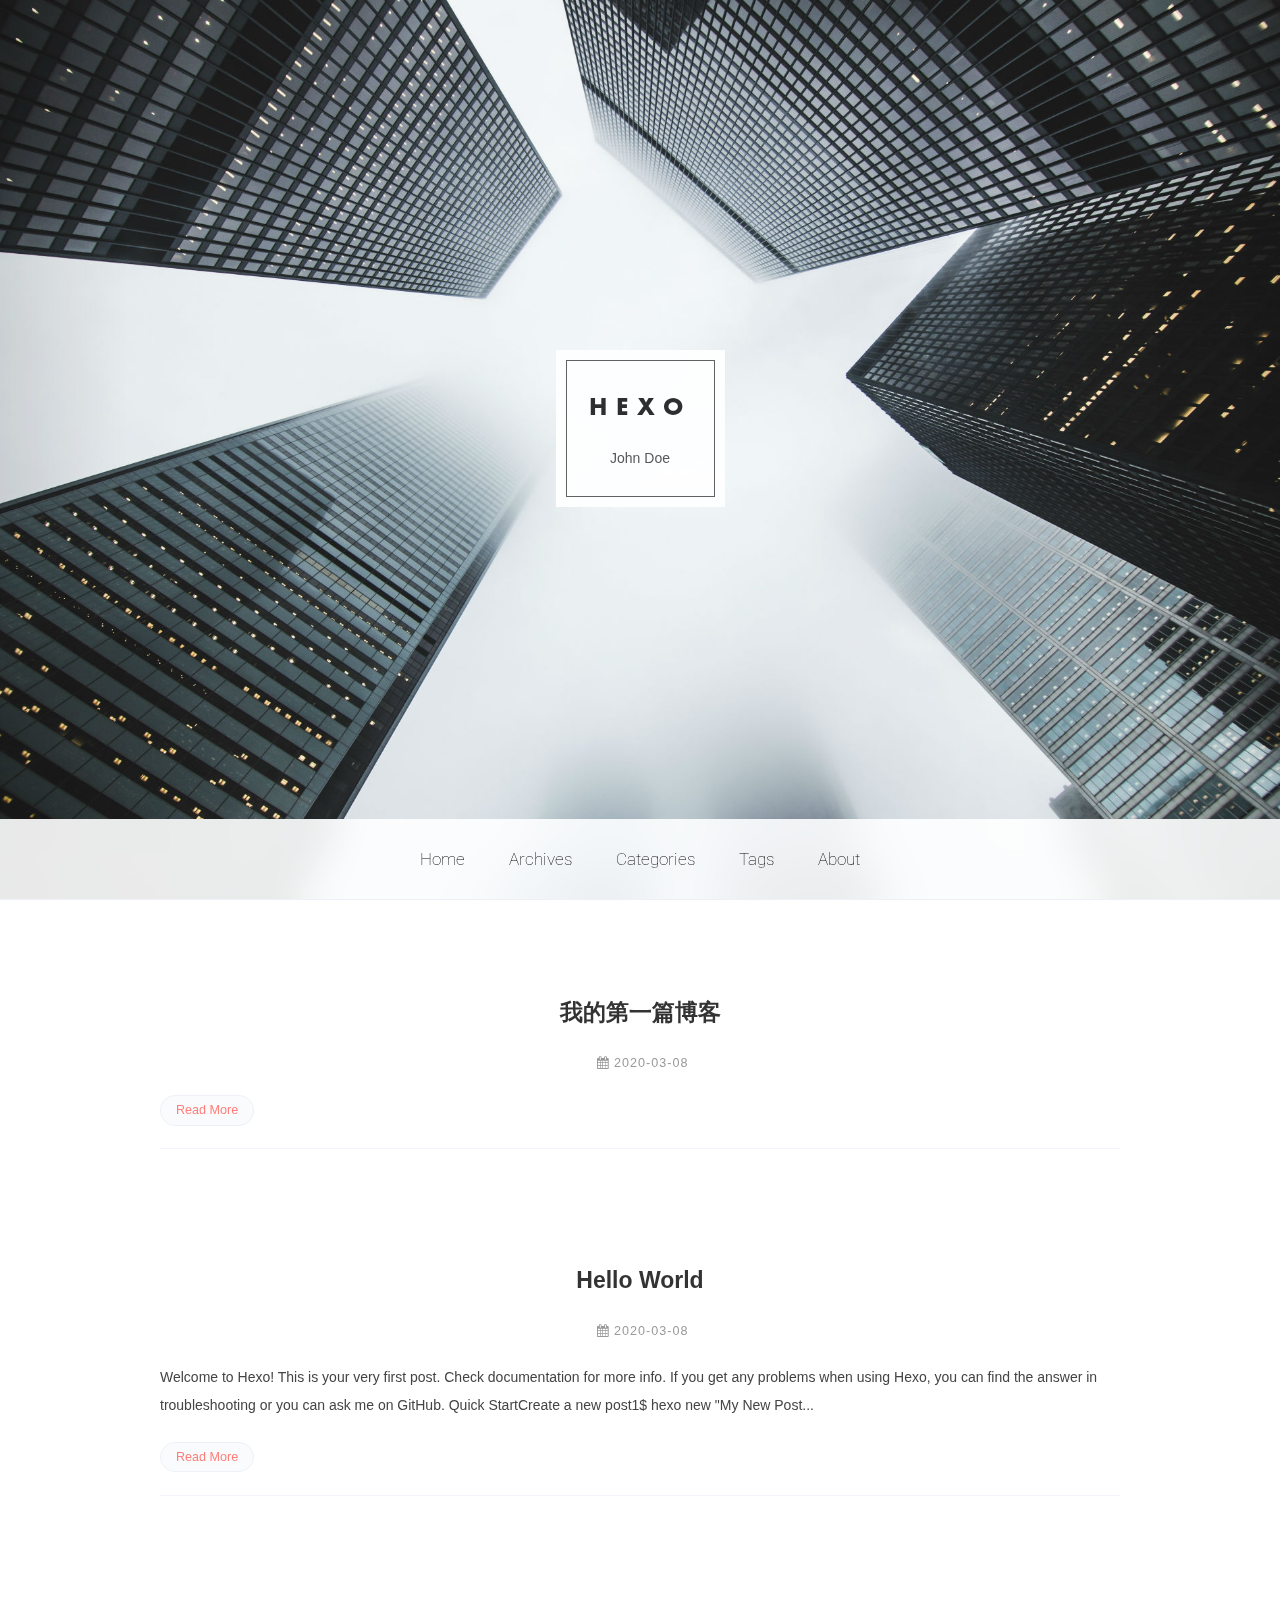
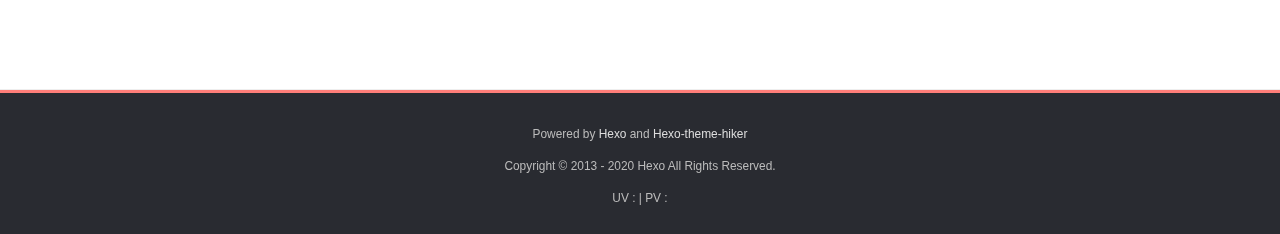
==== commit 468b48a7: "Site updated: 2020-03-08 23:50:34" ====
--- a/index.html
+++ b/index.html
@@ -1,739 +1,564 @@
 <!DOCTYPE html>
-
-
-
-  
-
-
-<html class="theme-next muse use-motion" lang="en">
+<html>
 <head>
-  <meta charset="UTF-8"/>
-<meta http-equiv="X-UA-Compatible" content="IE=edge" />
-<meta name="viewport" content="width=device-width, initial-scale=1, maximum-scale=1"/>
-<meta name="theme-color" content="#222">
-
-
-
-
-
-
-
-
-
-<meta http-equiv="Cache-Control" content="no-transform" />
-<meta http-equiv="Cache-Control" content="no-siteapp" />
-
-
-
-
-
-
-
-
-
-
-
-
-
-
-
-
-  
-  
-  <link href="/lib/fancybox/source/jquery.fancybox.css?v=2.1.5" rel="stylesheet" type="text/css" />
-
-
-
-
-
-
-
-<link href="/lib/font-awesome/css/font-awesome.min.css?v=4.6.2" rel="stylesheet" type="text/css" />
-
-<link href="/css/main.css?v=5.1.4" rel="stylesheet" type="text/css" />
-
-
-  <link rel="apple-touch-icon" sizes="180x180" href="/images/apple-touch-icon-next.png?v=5.1.4">
-
-
-  <link rel="icon" type="image/png" sizes="32x32" href="/images/favicon-32x32-next.png?v=5.1.4">
-
-
-  <link rel="icon" type="image/png" sizes="16x16" href="/images/favicon-16x16-next.png?v=5.1.4">
-
-
-  <link rel="mask-icon" href="/images/logo.svg?v=5.1.4" color="#222">
-
-
-
-
-
-  <meta name="keywords" content="Hexo, NexT" />
-
-
-
-
-
-
-
-
-
-
-<meta property="og:type" content="website">
+  <meta charset="utf-8">
+  
+  <title>Hexo</title>
+  <meta name="viewport" content="width=device-width, initial-scale=1, maximum-scale=1">
+  
+  
+  
+  
+  <meta property="og:type" content="website">
 <meta property="og:title" content="Hexo">
 <meta property="og:url" content="http://yoursite.com/index.html">
 <meta property="og:site_name" content="Hexo">
 <meta property="og:locale" content="en_US">
 <meta property="article:author" content="John Doe">
 <meta name="twitter:card" content="summary">
-
-
-
-<script type="text/javascript" id="hexo.configurations">
-  var NexT = window.NexT || {};
-  var CONFIG = {
-    root: '/',
-    scheme: 'Muse',
-    version: '5.1.4',
-    sidebar: {"position":"left","display":"post","offset":12,"b2t":false,"scrollpercent":false,"onmobile":false},
-    fancybox: true,
-    tabs: true,
-    motion: {"enable":true,"async":false,"transition":{"post_block":"fadeIn","post_header":"slideDownIn","post_body":"slideDownIn","coll_header":"slideLeftIn","sidebar":"slideUpIn"}},
-    duoshuo: {
-      userId: '0',
-      author: 'Author'
-    },
-    algolia: {
-      applicationID: '',
-      apiKey: '',
-      indexName: '',
-      hits: {"per_page":10},
-      labels: {"input_placeholder":"Search for Posts","hits_empty":"We didn't find any results for the search: ${query}","hits_stats":"${hits} results found in ${time} ms"}
+  
+    <link rel="alternate" href="/atom.xml" title="Hexo" type="application/atom+xml">
+  
+
+  
+
+  <link rel="icon" href="/css/images/mylogo.jpg">
+  <link rel="apple-touch-icon" href="/css/images/mylogo.jpg">
+  
+    <link href="//fonts.googleapis.com/css?family=Source+Code+Pro" rel="stylesheet" type="text/css">
+  
+  <link href="https://fonts.googleapis.com/css?family=Open+Sans|Montserrat:700" rel="stylesheet" type="text/css">
+  <link href="https://fonts.googleapis.com/css?family=Roboto:400,300,300italic,400italic" rel="stylesheet" type="text/css">
+  <link href="//netdna.bootstrapcdn.com/font-awesome/4.0.3/css/font-awesome.css" rel="stylesheet">
+  <style type="text/css">
+    @font-face{font-family:futura-pt; src:url("/css/fonts/FuturaPTBold.otf") format("woff");font-weight:500;font-style:normal;}
+    @font-face{font-family:futura-pt-light; src:url("/css/fonts/FuturaPTBook.otf") format("woff");font-weight:lighter;font-style:normal;}
+    @font-face{font-family:futura-pt-italic; src:url("/css/fonts/FuturaPTBookOblique.otf") format("woff");font-weight:400;font-style:italic;}
+}
+
+  </style>
+  
+<link rel="stylesheet" href="/css/style.css">
+
+
+  
+<script src="/js/jquery-3.1.1.min.js"></script>
+
+  
+<script src="/js/bootstrap.js"></script>
+
+
+  <!-- Bootstrap core CSS -->
+  <link rel="stylesheet" href="/css/bootstrap.css" >
+
+  
+    <link rel="stylesheet" href="/css/home.css" >
+  
+
+  
+
+  
+
+  
+  
+  
+    <link rel="stylesheet" href="/css/vdonate.css" >
+  
+
+<meta name="generator" content="Hexo 4.2.0"></head>
+
+
+
+  <body>
+
+
+  
+    <header id="header">
+
+	<!-- 背景图模式 -->
+	
+
+    
+      <div id="intrologo" class="intro-logo" style="background-position:center; background-repeat:no-repeat; background-image: url(); background-size: auto 100%;">
+
+      <!-- Support rolling -->  
+        
+        <section class="awSlider">
+          <div class="carousel slide carousel-fade " data-ride="carousel">
+
+            <!-- Wrapper for slides -->
+            <div class="carousel-inner">
+               
+                  
+                    <div class="item active">
+                  
+                    <img id="carousel-img0" src="/css/images/home-bg.jpg">
+                  </div>
+
+                  <!-- 自适应大图 -->
+                  <script>
+                      var img0 = new Image();
+                      var imageTag0 = document.getElementById("carousel-img0");
+                      img0.src = imageTag0.src;
+                      img0.onload=function(){
+                        if (img0.width / img0.height <= document.body.clientWidth / document.body.clientHeight) {
+                          imageTag0.style.width = document.body.clientWidth + "px";
+                        } else {
+                          imageTag0.style.height = document.body.clientHeight + "px";
+                          imageTag0.style.marginLeft = -(document.body.clientHeight * img0.width / img0.height - document.body.clientWidth) / 2 + "px";
+                        }
+                      };
+                  </script>
+                
+                  
+                    <div class="item">
+                  
+                    <img id="carousel-img1" src="/css/images/sample.jpg">
+                  </div>
+
+                  <!-- 自适应大图 -->
+                  <script>
+                      var img1 = new Image();
+                      var imageTag1 = document.getElementById("carousel-img1");
+                      img1.src = imageTag1.src;
+                      img1.onload=function(){
+                        if (img1.width / img1.height <= document.body.clientWidth / document.body.clientHeight) {
+                          imageTag1.style.width = document.body.clientWidth + "px";
+                        } else {
+                          imageTag1.style.height = document.body.clientHeight + "px";
+                          imageTag1.style.marginLeft = -(document.body.clientHeight * img1.width / img1.height - document.body.clientWidth) / 2 + "px";
+                        }
+                      };
+                  </script>
+                
+                  
+                    <div class="item">
+                  
+                    <img id="carousel-img2" src="https://source.unsplash.com/collection/954550/1920x1080">
+                  </div>
+
+                  <!-- 自适应大图 -->
+                  <script>
+                      var img2 = new Image();
+                      var imageTag2 = document.getElementById("carousel-img2");
+                      img2.src = imageTag2.src;
+                      img2.onload=function(){
+                        if (img2.width / img2.height <= document.body.clientWidth / document.body.clientHeight) {
+                          imageTag2.style.width = document.body.clientWidth + "px";
+                        } else {
+                          imageTag2.style.height = document.body.clientHeight + "px";
+                          imageTag2.style.marginLeft = -(document.body.clientHeight * img2.width / img2.height - document.body.clientWidth) / 2 + "px";
+                        }
+                      };
+                  </script>
+                
+            </div>
+
+            <!-- Controls -->
+            <a class="left carousel-control" href=".carousel" role="button" data-slide="prev">
+              <span class="glyphicon glyphicon-chevron-left" aria-hidden="true"></span>
+              <span class="sr-only">Geri</span>
+            </a>
+            <a class="right carousel-control" href=".carousel" role="button" data-slide="next">
+              <span class="glyphicon glyphicon-chevron-right" aria-hidden="true"></span>
+              <span class="sr-only">İleri</span>
+            </a>
+          </div>
+        </section>
+        <script>
+          $('section.awSlider .carousel').carousel({
+              pause: '',
+              interval: 5000
+          });
+          var startImage = $('section.awSlider .item.active > img').attr('src');
+          $('section.awSlider .carousel').on('slid.bs.carousel', function () {
+              var bscn = $(this).find('.item.active > img').attr('src');
+              $('section.awSlider > img').attr('src', bscn);
+          });
+        </script>
+      
+
+    
+ 
+
+
+    <canvas width="100%" height="100%"></canvas>
+    <script>
+      var c = document.getElementsByTagName('canvas')[0],
+          x = c.getContext('2d'),
+          w = window.innerWidth,
+          h = window.innerHeight,
+          pr = window.devicePixelRatio || 1,
+          f = 90,
+          q,
+          m = Math,
+          r = 0,
+          u = m.PI*2,
+          v = m.cos,
+          z = m.random
+      c.width = w*pr
+      c.height = h*pr
+      x.scale(pr, pr)
+      x.globalAlpha = 0.6
+
+      <!-- 折线Polyline背景 -->
+      
+    </script>
+    
+
+    
+      <div id="homelogo" class="homelogo" style="background: rgba(255,255,255,1);"> 
+    
+
+        
+          <div class="homelogoback"  style="border: 1px solid #404040;" >
+            <h1><a href="#content" id="logo">Hexo</a></h1>
+            <h3></h3>
+            <h5>John Doe</h5>
+            <!-- <p><a href="https://github.com/iTimeTraveler" target="_blank">Github</a></p> -->
+          </div>
+        
+    
+    </div>
+  </div>
+
+  <!-- 自适应主页背景大图 -->
+  
+
+ <!-- home_logo_image居中 -->
+ 
+    <script>
+        var homelogodiv = document.getElementById("homelogo");
+        if (document.all.homelogo.offsetWidth > document.body.clientWidth) {
+          homelogodiv.style.width = document.body.clientWidth + "px";
+          homelogodiv.style.marginLeft = document.body.clientWidth * -0.5 + "px";
+        } else {
+          homelogodiv.style.width = homelogodiv.clientWidth  + "px";
+          homelogodiv.style.marginLeft = (homelogodiv.clientWidth)  * -0.5 + "px";
+        }
+    </script>
+  
+
+  <div class="intro-navigate">
+      <p class="navigater-list">
+        
+          <a id="beautifont" class="main-nav-link" href="/">Home</a>
+        
+          <a id="beautifont" class="main-nav-link" href="/archives">Archives</a>
+        
+          <a id="beautifont" class="main-nav-link" href="/categories">Categories</a>
+        
+          <a id="beautifont" class="main-nav-link" href="/tags">Tags</a>
+        
+          <a id="beautifont" class="main-nav-link" href="/about">About</a>
+        
+      </p>
+  </div>
+
+</header>
+  
+  <div id="container">
+    <div id="wrap">
+      
+            
+      <div id="content" class="outer">
+        
+          <section id="main" style="float:none;">
+  
+    <article id="post-我的第一篇博客"  class="article article-type-post" itemscope itemprop="blogPost" >
+  <div id="articleInner" class="article-inner">
+    
+    
+      <header class="article-header">
+        
+  
+    <h1 class="thumb" itemprop="name">
+      <a class="article-title" href="/2020/03/08/%E6%88%91%E7%9A%84%E7%AC%AC%E4%B8%80%E7%AF%87%E5%8D%9A%E5%AE%A2/">我的第一篇博客</a>
+    </h1>
+  
+
+      </header>
+    
+    <div class="article-meta">
+      
+	<a href="/2020/03/08/%E6%88%91%E7%9A%84%E7%AC%AC%E4%B8%80%E7%AF%87%E5%8D%9A%E5%AE%A2/" class="article-date">
+	  <time datetime="2020-03-08T13:47:47.000Z" itemprop="datePublished">2020-03-08</time>
+	</a>
+
+      
+      
+      
+
+    </div>
+    <div class="article-entry" itemprop="articleBody">
+      
+        <p class="article-excerpt-content">
+          
+        </p>
+        <p class="article-more-link">
+          <a href="/2020/03/08/%E6%88%91%E7%9A%84%E7%AC%AC%E4%B8%80%E7%AF%87%E5%8D%9A%E5%AE%A2/#more">Read More</a>
+        </p>
+      
+    </div>
+    <footer class="article-footer">
+      
+      
+      
+      
+
+    </footer>
+  </div>
+  
+</article>
+
+<!-- Table of Contents -->
+
+
+  
+    <article id="post-hello-world"  class="article article-type-post" itemscope itemprop="blogPost" >
+  <div id="articleInner" class="article-inner">
+    
+    
+      <header class="article-header">
+        
+  
+    <h1 class="thumb" itemprop="name">
+      <a class="article-title" href="/2020/03/08/hello-world/">Hello World</a>
+    </h1>
+  
+
+      </header>
+    
+    <div class="article-meta">
+      
+	<a href="/2020/03/08/hello-world/" class="article-date">
+	  <time datetime="2020-03-08T13:02:26.323Z" itemprop="datePublished">2020-03-08</time>
+	</a>
+
+      
+      
+      
+
+    </div>
+    <div class="article-entry" itemprop="articleBody">
+      
+        <p class="article-excerpt-content">
+          Welcome to Hexo! This is your very first post. Check documentation for more info. If you get any problems when using Hexo, you can find the answer in troubleshooting or you can ask me on GitHub.
+Quick StartCreate a new post1$ hexo new "My New Post...
+        </p>
+        <p class="article-more-link">
+          <a href="/2020/03/08/hello-world/#more">Read More</a>
+        </p>
+      
+    </div>
+    <footer class="article-footer">
+      
+      
+      
+      
+
+    </footer>
+  </div>
+  
+</article>
+
+<!-- Table of Contents -->
+
+
+  
+
+
+</section>
+        
+      </div>
+      
+        <div align="center" style="margin-top: 30px;"><hr class="hr" style="margin:0px; height:3px;"></div>
+      
+      <footer id="footer">
+  
+
+  <div class="container">
+      	<div class="row">
+	      <p> Powered by <a href="http://hexo.io/" target="_blank">Hexo</a> and <a href="https://github.com/iTimeTraveler/hexo-theme-hiker" target="_blank">Hexo-theme-hiker</a> </p>
+	      <p id="copyRightEn">Copyright &copy; 2013 - 2020 Hexo All Rights Reserved.</p>
+	      
+	      
+    		<p class="busuanzi_uv">
+				UV : <span id="busuanzi_value_site_uv"></span> |  
+				PV : <span id="busuanzi_value_site_pv"></span>
+		    </p>
+  		   
+		</div>
+
+		
+  </div>
+</footer>
+
+
+<!-- min height -->
+
+<script>
+    var wrapdiv = document.getElementById("wrap");
+    var contentdiv = document.getElementById("content");
+    var allheader = document.getElementById("allheader");
+
+    wrapdiv.style.minHeight = document.body.offsetHeight + "px";
+    if (allheader != null) {
+      contentdiv.style.minHeight = document.body.offsetHeight - allheader.offsetHeight - document.getElementById("footer").offsetHeight + "px";
+    } else {
+      contentdiv.style.minHeight = document.body.offsetHeight - document.getElementById("footer").offsetHeight + "px";
     }
-  };
 </script>
-
-
-
-  <link rel="canonical" href="http://yoursite.com/"/>
-
-
-
-
-
-  <title>Hexo</title>
-  
-
-
-
-
-
-
-
-
-<meta name="generator" content="Hexo 4.2.0"></head>
-
-<body itemscope itemtype="http://schema.org/WebPage" lang="en">
-
-  
-  
-    
-  
-
-  <div class="container sidebar-position-left 
-  page-home">
-    <div class="headband"></div>
-
-    <header id="header" class="header" itemscope itemtype="http://schema.org/WPHeader">
-      <div class="header-inner"><div class="site-brand-wrapper">
-  <div class="site-meta ">
-    
-
-    <div class="custom-logo-site-title">
-      <a href="/"  class="brand" rel="start">
-        <span class="logo-line-before"><i></i></span>
-        <span class="site-title">Hexo</span>
-        <span class="logo-line-after"><i></i></span>
-      </a>
-    </div>
-      
-        <p class="site-subtitle"></p>
-      
-  </div>
-
-  <div class="site-nav-toggle">
-    <button>
-      <span class="btn-bar"></span>
-      <span class="btn-bar"></span>
-      <span class="btn-bar"></span>
-    </button>
+    </div>
+    <!-- <nav id="mobile-nav">
+  
+    <a href="/" class="mobile-nav-link">Home</a>
+  
+    <a href="/archives" class="mobile-nav-link">Archives</a>
+  
+    <a href="/categories" class="mobile-nav-link">Categories</a>
+  
+    <a href="/tags" class="mobile-nav-link">Tags</a>
+  
+    <a href="/about" class="mobile-nav-link">About</a>
+  
+</nav> -->
+    
+
+<!-- mathjax config similar to math.stackexchange -->
+
+<script type="text/x-mathjax-config">
+  MathJax.Hub.Config({
+    tex2jax: {
+      inlineMath: [ ['$','$'], ["\\(","\\)"] ],
+      processEscapes: true
+    }
+  });
+</script>
+
+<script type="text/x-mathjax-config">
+    MathJax.Hub.Config({
+      tex2jax: {
+        skipTags: ['script', 'noscript', 'style', 'textarea', 'pre', 'code']
+      }
+    });
+</script>
+
+<script type="text/x-mathjax-config">
+    MathJax.Hub.Queue(function() {
+        var all = MathJax.Hub.getAllJax(), i;
+        for(i=0; i < all.length; i += 1) {
+            all[i].SourceElement().parentNode.className += ' has-jax';
+        }
+    });
+</script>
+
+<script type="text/javascript" src="https://cdnjs.cloudflare.com/ajax/libs/mathjax/2.7.1/MathJax.js?config=TeX-AMS-MML_HTMLorMML">
+</script>
+
+
+  
+<link rel="stylesheet" href="/fancybox/jquery.fancybox.css">
+
+  
+<script src="/fancybox/jquery.fancybox.pack.js"></script>
+
+
+
+
+<script src="/js/scripts.js"></script>
+
+
+
+  
+<script src="/js/home.js"></script>
+
+
+
+
+
+
+
+
+
+
+
+	<div style="display: none;">
+    <script src="https://s95.cnzz.com/z_stat.php?id=1260716016&web_id=1260716016" language="JavaScript"></script>
+  </div>
+
+
+
+	<script async src="//busuanzi.ibruce.info/busuanzi/2.3/busuanzi.pure.mini.js">
+	</script>
+
+
+
+
+
+
+  </div>
+
+  <div class="modal fade" id="myModal" tabindex="-1" role="dialog" aria-labelledby="myModalLabel" aria-hidden="true" style="display: none;">
+  <div class="modal-dialog">
+    <div class="modal-content">
+      <div class="modal-header">
+        <h2 class="modal-title" id="myModalLabel">设置</h2>
+      </div>
+      <hr style="margin-top:0px; margin-bottom:0px; width:80%; border-top: 3px solid #000;">
+      <hr style="margin-top:2px; margin-bottom:0px; width:80%; border-top: 1px solid #000;">
+
+
+      <div class="modal-body">
+          <div style="margin:6px;">
+            <a data-toggle="collapse" data-parent="#accordion" href="#collapseOne" onclick="javascript:setFontSize();" aria-expanded="true" aria-controls="collapseOne">
+              正文字号大小
+            </a>
+          </div>
+          <div id="collapseOne" class="panel-collapse collapse" role="tabpanel" aria-labelledby="headingOne">
+          <div class="panel-body">
+            您已调整页面字体大小
+          </div>
+        </div>
+      
+
+
+          <div style="margin:6px;">
+            <a data-toggle="collapse" data-parent="#accordion" href="#collapseTwo" onclick="javascript:setBackground();" aria-expanded="true" aria-controls="collapseTwo">
+              夜间护眼模式
+            </a>
+        </div>
+          <div id="collapseTwo" class="panel-collapse collapse" role="tabpanel" aria-labelledby="headingTwo">
+          <div class="panel-body">
+            夜间模式已经开启，再次单击按钮即可关闭 
+          </div>
+        </div>
+
+        <div>
+            <a data-toggle="collapse" data-parent="#accordion" href="#collapseThree" aria-expanded="true" aria-controls="collapseThree">&nbsp;&nbsp;&nbsp;&nbsp;&nbsp;&nbsp;关 于&nbsp;&nbsp;&nbsp;&nbsp;&nbsp;&nbsp;</a>
+        </div>
+         <div id="collapseThree" class="panel-collapse collapse" role="tabpanel" aria-labelledby="headingThree">
+          <div class="panel-body">
+            Hexo
+          </div>
+          <div class="panel-body">
+            Copyright © 2020 John Doe All Rights Reserved.
+          </div>
+        </div>
+      </div>
+
+
+      <hr style="margin-top:0px; margin-bottom:0px; width:80%; border-top: 1px solid #000;">
+      <hr style="margin-top:2px; margin-bottom:0px; width:80%; border-top: 3px solid #000;">
+      <div class="modal-footer">
+        <button type="button" class="close" data-dismiss="modal" aria-label="Close"><span aria-hidden="true">×</span></button>
+      </div>
+    </div>
   </div>
 </div>
-
-<nav class="site-nav">
-  
-
-  
-    <ul id="menu" class="menu">
-      
-        
-        <li class="menu-item menu-item-home">
-          <a href="/%20" rel="section">
-            
-              <i class="menu-item-icon fa fa-fw fa-home"></i> <br />
-            
-            Home
-          </a>
-        </li>
-      
-        
-        <li class="menu-item menu-item-archives">
-          <a href="/archives/%20" rel="section">
-            
-              <i class="menu-item-icon fa fa-fw fa-archive"></i> <br />
-            
-            Archives
-          </a>
-        </li>
-      
-
-      
-    </ul>
-  
-
-  
-</nav>
-
-
-
- </div>
-    </header>
-
-    <main id="main" class="main">
-      <div class="main-inner">
-        <div class="content-wrap">
-          <div id="content" class="content">
-            
-  <section id="posts" class="posts-expand">
-    
-      
-
-  
-
-  
-  
-  
-
-  <article class="post post-type-normal" itemscope itemtype="http://schema.org/Article">
-  
-  
-  
-  <div class="post-block">
-    <link itemprop="mainEntityOfPage" href="http://yoursite.com/2020/03/08/%E6%88%91%E7%9A%84%E7%AC%AC%E4%B8%80%E7%AF%87%E5%8D%9A%E5%AE%A2/">
-
-    <span hidden itemprop="author" itemscope itemtype="http://schema.org/Person">
-      <meta itemprop="name" content="John Doe">
-      <meta itemprop="description" content="">
-      <meta itemprop="image" content="/images/avatar.gif">
-    </span>
-
-    <span hidden itemprop="publisher" itemscope itemtype="http://schema.org/Organization">
-      <meta itemprop="name" content="Hexo">
-    </span>
-
-    
-      <header class="post-header">
-
-        
-        
-          <h1 class="post-title" itemprop="name headline">
-                
-                <a class="post-title-link" href="/2020/03/08/%E6%88%91%E7%9A%84%E7%AC%AC%E4%B8%80%E7%AF%87%E5%8D%9A%E5%AE%A2/" itemprop="url">我的第一篇博客</a></h1>
-        
-
-        <div class="post-meta">
-          <span class="post-time">
-            
-              <span class="post-meta-item-icon">
-                <i class="fa fa-calendar-o"></i>
-              </span>
-              
-                <span class="post-meta-item-text">Posted on</span>
-              
-              <time title="Post created" itemprop="dateCreated datePublished" datetime="2020-03-08T21:47:47+08:00">
-                2020-03-08
-              </time>
-            
-
-            
-
-            
-          </span>
-
-          
-
-          
-            
-          
-
-          
-          
-
-          
-
-          
-
-          
-
-        </div>
-      </header>
-    
-
-    
-    
-    
-    <div class="post-body" itemprop="articleBody">
-
-      
-      
-
-      
-        
-          
-            
-          
-        
-      
-    </div>
-    
-    
-    
-
-    
-
-    
-
-    
-
-    <footer class="post-footer">
-      
-
-      
-
-      
-
-      
-      
-        <div class="post-eof"></div>
-      
-    </footer>
-  </div>
-  
-  
-  
-  </article>
-
-
-    
-      
-
-  
-
-  
-  
-  
-
-  <article class="post post-type-normal" itemscope itemtype="http://schema.org/Article">
-  
-  
-  
-  <div class="post-block">
-    <link itemprop="mainEntityOfPage" href="http://yoursite.com/2020/03/08/hello-world/">
-
-    <span hidden itemprop="author" itemscope itemtype="http://schema.org/Person">
-      <meta itemprop="name" content="John Doe">
-      <meta itemprop="description" content="">
-      <meta itemprop="image" content="/images/avatar.gif">
-    </span>
-
-    <span hidden itemprop="publisher" itemscope itemtype="http://schema.org/Organization">
-      <meta itemprop="name" content="Hexo">
-    </span>
-
-    
-      <header class="post-header">
-
-        
-        
-          <h1 class="post-title" itemprop="name headline">
-                
-                <a class="post-title-link" href="/2020/03/08/hello-world/" itemprop="url">Hello World</a></h1>
-        
-
-        <div class="post-meta">
-          <span class="post-time">
-            
-              <span class="post-meta-item-icon">
-                <i class="fa fa-calendar-o"></i>
-              </span>
-              
-                <span class="post-meta-item-text">Posted on</span>
-              
-              <time title="Post created" itemprop="dateCreated datePublished" datetime="2020-03-08T21:02:26+08:00">
-                2020-03-08
-              </time>
-            
-
-            
-
-            
-          </span>
-
-          
-
-          
-            
-          
-
-          
-          
-
-          
-
-          
-
-          
-
-        </div>
-      </header>
-    
-
-    
-    
-    
-    <div class="post-body" itemprop="articleBody">
-
-      
-      
-
-      
-        
-          
-            <p>Welcome to <a href="https://hexo.io/" target="_blank" rel="noopener">Hexo</a>! This is your very first post. Check <a href="https://hexo.io/docs/" target="_blank" rel="noopener">documentation</a> for more info. If you get any problems when using Hexo, you can find the answer in <a href="https://hexo.io/docs/troubleshooting.html" target="_blank" rel="noopener">troubleshooting</a> or you can ask me on <a href="https://github.com/hexojs/hexo/issues" target="_blank" rel="noopener">GitHub</a>.</p>
-<h2 id="Quick-Start"><a href="#Quick-Start" class="headerlink" title="Quick Start"></a>Quick Start</h2><h3 id="Create-a-new-post"><a href="#Create-a-new-post" class="headerlink" title="Create a new post"></a>Create a new post</h3><figure class="highlight bash"><table><tr><td class="gutter"><pre><span class="line">1</span><br></pre></td><td class="code"><pre><span class="line">$ hexo new <span class="string">"My New Post"</span></span><br></pre></td></tr></table></figure>
-
-<p>More info: <a href="https://hexo.io/docs/writing.html" target="_blank" rel="noopener">Writing</a></p>
-<h3 id="Run-server"><a href="#Run-server" class="headerlink" title="Run server"></a>Run server</h3><figure class="highlight bash"><table><tr><td class="gutter"><pre><span class="line">1</span><br></pre></td><td class="code"><pre><span class="line">$ hexo server</span><br></pre></td></tr></table></figure>
-
-<p>More info: <a href="https://hexo.io/docs/server.html" target="_blank" rel="noopener">Server</a></p>
-<h3 id="Generate-static-files"><a href="#Generate-static-files" class="headerlink" title="Generate static files"></a>Generate static files</h3><figure class="highlight bash"><table><tr><td class="gutter"><pre><span class="line">1</span><br></pre></td><td class="code"><pre><span class="line">$ hexo generate</span><br></pre></td></tr></table></figure>
-
-<p>More info: <a href="https://hexo.io/docs/generating.html" target="_blank" rel="noopener">Generating</a></p>
-<h3 id="Deploy-to-remote-sites"><a href="#Deploy-to-remote-sites" class="headerlink" title="Deploy to remote sites"></a>Deploy to remote sites</h3><figure class="highlight bash"><table><tr><td class="gutter"><pre><span class="line">1</span><br></pre></td><td class="code"><pre><span class="line">$ hexo deploy</span><br></pre></td></tr></table></figure>
-
-<p>More info: <a href="https://hexo.io/docs/one-command-deployment.html" target="_blank" rel="noopener">Deployment</a></p>
-
-          
-        
-      
-    </div>
-    
-    
-    
-
-    
-
-    
-
-    
-
-    <footer class="post-footer">
-      
-
-      
-
-      
-
-      
-      
-        <div class="post-eof"></div>
-      
-    </footer>
-  </div>
-  
-  
-  
-  </article>
-
-
-    
-  </section>
-
-  
-
-
-          </div>
-          
-
-
-          
-
-        </div>
-        
-          
-  
-  <div class="sidebar-toggle">
-    <div class="sidebar-toggle-line-wrap">
-      <span class="sidebar-toggle-line sidebar-toggle-line-first"></span>
-      <span class="sidebar-toggle-line sidebar-toggle-line-middle"></span>
-      <span class="sidebar-toggle-line sidebar-toggle-line-last"></span>
-    </div>
-  </div>
-
-  <aside id="sidebar" class="sidebar">
-    
-    <div class="sidebar-inner">
-
-      
-
-      
-
-      <section class="site-overview-wrap sidebar-panel sidebar-panel-active">
-        <div class="site-overview">
-          <div class="site-author motion-element" itemprop="author" itemscope itemtype="http://schema.org/Person">
-            
-              <p class="site-author-name" itemprop="name">John Doe</p>
-              <p class="site-description motion-element" itemprop="description"></p>
-          </div>
-
-          <nav class="site-state motion-element">
-
-            
-              <div class="site-state-item site-state-posts">
-              
-                <a href="/archives/%20%7C%7C%20archive">
-              
-                  <span class="site-state-item-count">2</span>
-                  <span class="site-state-item-name">posts</span>
-                </a>
-              </div>
-            
-
-            
-
-            
-
-          </nav>
-
-          
-
-          
-
-          
-          
-
-          
-          
-
-          
-
-        </div>
-      </section>
-
-      
-
-      
-
-    </div>
-  </aside>
-
-
-        
-      </div>
-    </main>
-
-    <footer id="footer" class="footer">
-      <div class="footer-inner">
-        <div class="copyright">&copy; <span itemprop="copyrightYear">2020</span>
-  <span class="with-love">
-    <i class="fa fa-user"></i>
-  </span>
-  <span class="author" itemprop="copyrightHolder">John Doe</span>
-
-  
-</div>
-
-
-  <div class="powered-by">Powered by <a class="theme-link" target="_blank" href="https://hexo.io">Hexo</a></div>
-
-
-
-  <span class="post-meta-divider">|</span>
-
-
-
-  <div class="theme-info">Theme &mdash; <a class="theme-link" target="_blank" href="https://github.com/iissnan/hexo-theme-next">NexT.Muse</a> v5.1.4</div>
-
-
-
-
-        
-
-
-
-
-
-
-
-        
-      </div>
-    </footer>
-
-    
-      <div class="back-to-top">
-        <i class="fa fa-arrow-up"></i>
-        
-      </div>
-    
-
-    
-
-  </div>
-
-  
-
-<script type="text/javascript">
-  if (Object.prototype.toString.call(window.Promise) !== '[object Function]') {
-    window.Promise = null;
-  }
-</script>
-
-
-
-
-
-
-
-
-
-  
-
-
-
-
-
-
-
-
-
-
-
-
-  
-  
-    <script type="text/javascript" src="/lib/jquery/index.js?v=2.1.3"></script>
-  
-
-  
-  
-    <script type="text/javascript" src="/lib/fastclick/lib/fastclick.min.js?v=1.0.6"></script>
-  
-
-  
-  
-    <script type="text/javascript" src="/lib/jquery_lazyload/jquery.lazyload.js?v=1.9.7"></script>
-  
-
-  
-  
-    <script type="text/javascript" src="/lib/velocity/velocity.min.js?v=1.2.1"></script>
-  
-
-  
-  
-    <script type="text/javascript" src="/lib/velocity/velocity.ui.min.js?v=1.2.1"></script>
-  
-
-  
-  
-    <script type="text/javascript" src="/lib/fancybox/source/jquery.fancybox.pack.js?v=2.1.5"></script>
-  
-
-
-  
-
-
-  <script type="text/javascript" src="/js/src/utils.js?v=5.1.4"></script>
-
-  <script type="text/javascript" src="/js/src/motion.js?v=5.1.4"></script>
-
-
-
-  
-  
-
-  
-
-  
-
-
-  <script type="text/javascript" src="/js/src/bootstrap.js?v=5.1.4"></script>
-
-
-
-  
-
-
-  
-
-
-
-
-	
-
-
-
-
-
-  
-
-
-
-
-
-  
-
-
-
-
-
-
-
-
-
-
-
-
-  
-
-
-
-
-
-  
-
-  
-
-  
-
-  
-  
-
-  
-
-  
-
-  
-
+  
+  <a id="rocket" href="#top" class=""></a>
+  <script type="text/javascript" src="/js/totop.js?v=1.0.0" async=""></script>
+  
 </body>
-</html>
+</html>--- a/css/style.css
+++ b/css/style.css
@@ -0,0 +1,2288 @@
+body {
+  width: 100%;
+}
+body:before,
+body:after {
+  content: "";
+  display: table;
+}
+body:after {
+  clear: both;
+}
+html,
+body,
+div,
+span,
+applet,
+object,
+iframe,
+h1,
+h2,
+h3,
+h4,
+h5,
+h6,
+p,
+blockquote,
+pre,
+a,
+abbr,
+acronym,
+address,
+big,
+cite,
+code,
+del,
+dfn,
+em,
+img,
+ins,
+kbd,
+q,
+s,
+samp,
+small,
+strike,
+strong,
+sub,
+sup,
+tt,
+var,
+dl,
+dt,
+dd,
+ol,
+ul,
+li,
+fieldset,
+form,
+label,
+legend,
+table,
+caption,
+tbody,
+tfoot,
+thead,
+tr,
+th,
+td {
+  margin: 0;
+  padding: 0;
+  border: 0;
+  outline: 0;
+  font-weight: inherit;
+  font-style: inherit;
+  font-family: inherit;
+  font-size: 100%;
+  vertical-align: baseline;
+}
+body {
+  line-height: 1;
+  color: #000;
+  background: #fff;
+}
+ol,
+ul {
+  list-style: none;
+}
+table {
+  border-collapse: separate;
+  border-spacing: 0;
+  vertical-align: middle;
+}
+caption,
+th,
+td {
+  text-align: left;
+  font-weight: normal;
+  vertical-align: middle;
+}
+a img {
+  border: none;
+}
+input,
+button {
+  margin: 0;
+  padding: 0;
+}
+input::-moz-focus-inner,
+button::-moz-focus-inner {
+  border: 0;
+  padding: 0;
+}
+@font-face {
+  font-family: "微软雅黑";
+  font-style: normal;
+  font-weight: normal;
+  src: url("fonts/fontawesome-webfont.eot?v=#4.0.3");
+  src: url("fonts/fontawesome-webfont.eot?#iefix&v=#4.0.3") format("embedded-opentype"), url("fonts/fontawesome-webfont.woff?v=#4.0.3") format("woff"), url("fonts/fontawesome-webfont.ttf?v=#4.0.3") format("truetype"), url("fonts/fontawesome-webfont.svg#fontawesomeregular?v=#4.0.3") format("svg");
+}
+html,
+body,
+#container {
+  height: 100%;
+}
+body {
+  background: #fff;
+  font: 14px Arial, "open sans", "Helvetica Neue", Helvetica Neue, Helvetica, Hiragino Sans GB, Microsoft Yahei, sans-serif;
+  -webkit-text-size-adjust: 100%;
+  text-rendering: optimizelegibility;
+}
+::selection {
+  background: #ff7e79;
+  color: #fff;
+}
+.MathJax_Display {
+  overflow: auto;
+  padding: 1em 0;
+}
+.article-entry h2,
+.article-entry h3,
+.article-entry h4,
+.article-entry h5,
+.article-entry h6 {
+  color: #ff7e79;
+}
+#rocket {
+  position: fixed;
+  right: 50px;
+  bottom: 60px;
+  display: block;
+  visibility: hidden;
+  width: 26px;
+  height: 48px;
+  background: url("images/rocket.png") no-repeat 50% 0;
+  opacity: 0;
+  -webkit-transition: visibility 0.6s cubic-bezier(0.6, 0.04, 0.98, 0.335), opacity 0.6s cubic-bezier(0.6, 0.04, 0.98, 0.335), -webkit-transform 0.6s cubic-bezier(0.6, 0.04, 0.98, 0.335);
+  -moz-transition: visibility 0.6s cubic-bezier(0.6, 0.04, 0.98, 0.335), opacity 0.6s cubic-bezier(0.6, 0.04, 0.98, 0.335), -moz-transform 0.6s cubic-bezier(0.6, 0.04, 0.98, 0.335);
+  -webkit-transition: visibility 0.6s cubic-bezier(0.6, 0.04, 0.98, 0.335), opacity 0.6s cubic-bezier(0.6, 0.04, 0.98, 0.335), -webkit-transform 0.6s cubic-bezier(0.6, 0.04, 0.98, 0.335);
+  -moz-transition: visibility 0.6s cubic-bezier(0.6, 0.04, 0.98, 0.335), opacity 0.6s cubic-bezier(0.6, 0.04, 0.98, 0.335), -moz-transform 0.6s cubic-bezier(0.6, 0.04, 0.98, 0.335);
+  -ms-transition: visibility 0.6s cubic-bezier(0.6, 0.04, 0.98, 0.335), opacity 0.6s cubic-bezier(0.6, 0.04, 0.98, 0.335), -ms-transform 0.6s cubic-bezier(0.6, 0.04, 0.98, 0.335);
+  transition: visibility 0.6s cubic-bezier(0.6, 0.04, 0.98, 0.335), opacity 0.6s cubic-bezier(0.6, 0.04, 0.98, 0.335), transform 0.6s cubic-bezier(0.6, 0.04, 0.98, 0.335);
+}
+@media screen and (max-width: 479px) {
+  #rocket {
+    right: 12px;
+    bottom: 20px;
+  }
+}
+@media screen and (min-width: 480px) and (max-width: 767px) {
+  #rocket {
+    right: 12px;
+    bottom: 20px;
+  }
+}
+#rocket #rocket i {
+  display: block;
+  margin-top: 48px;
+  height: 14px;
+  background: url("images/rocket.png") no-repeat 50% -48px;
+  opacity: 0.5;
+  -webkit-transition: -webkit-transform 0.2s;
+  -moz-transition: -moz-transform 0.2s;
+  -webkit-transition: -webkit-transform 0.2s;
+  -moz-transition: -moz-transform 0.2s;
+  -ms-transition: -ms-transform 0.2s;
+  transition: transform 0.2s;
+  -webkit-transform-origin: 50% 0;
+  -moz-transform-origin: 50% 0;
+  -webkit-transform-origin: 50% 0;
+  -moz-transform-origin: 50% 0;
+  -ms-transform-origin: 50% 0;
+  transform-origin: 50% 0;
+}
+#rocket:hover {
+  background-position: 50% -62px;
+}
+#rocket:hover i {
+  background-position: 50% 100%;
+  -webkit-animation: flaming 0.7s infinite;
+  -moz-animation: flaming 0.7s infinite;
+  -webkit-animation: flaming 0.7s infinite;
+  -moz-animation: flaming 0.7s infinite;
+  -ms-animation: flaming 0.7s infinite;
+  animation: flaming 0.7s infinite;
+}
+#rocket.show {
+  visibility: visible;
+  opacity: 1;
+}
+#rocket.launch {
+  background-position: 50% -62px;
+  opacity: 0;
+  -webkit-transform: translateY(-500px);
+  -moz-transform: translateY(-500px);
+  -ms-transform: translateY(-500px);
+  -webkit-transform: translateY(-500px);
+  -moz-transform: translateY(-500px);
+  -ms-transform: translateY(-500px);
+  transform: translateY(-500px);
+  pointer-events: none;
+}
+#rocket.launch i {
+  background-position: 50% 100%;
+  -webkit-transform: scale(1.4, 3.2);
+  -moz-transform: scale(1.4, 3.2);
+  -webkit-transform: scale(1.4, 3.2);
+  -moz-transform: scale(1.4, 3.2);
+  -ms-transform: scale(1.4, 3.2);
+  transform: scale(1.4, 3.2);
+}
+#menu-switch {
+  display: block;
+  position: fixed;
+  right: 49px;
+  bottom: 20px;
+  padding: 0.2em 0 0.2em 0.2em;
+  border: 1px solid #ddd;
+  border-radius: 3px;
+  color: #999;
+  opacity: 0.6;
+}
+@media screen and (max-width: 479px) {
+  #menu-switch {
+    display: none;
+  }
+}
+@media screen and (min-width: 480px) and (max-width: 767px) {
+  #menu-switch {
+    display: none;
+  }
+}
+#menu-switch:hover {
+  background: #f3f3f3;
+  opacity: 1;
+}
+.toc-hide {
+  visibility: hidden !important;
+  opacity: 0 !important;
+}
+.outer {
+  max-width: 1040px;
+  margin: 0 auto;
+  padding: 0 20px;
+}
+.outer:before,
+.outer:after {
+  content: "";
+  display: table;
+}
+.outer:after {
+  clear: both;
+}
+.inner {
+  display: inline;
+  float: left;
+  width: 98.0392156862745%;
+  margin: 0 0.980392156862745%;
+}
+.left,
+.alignleft {
+  float: left;
+}
+.right,
+.alignright {
+  float: right;
+}
+.clear {
+  clear: both;
+}
+#container {
+  position: relative;
+}
+.mobile-nav-on {
+  overflow: hidden;
+}
+#wrap {
+  width: 100%;
+  top: 0;
+  left: 0;
+  -webkit-transition: 0.2s ease-out;
+  -moz-transition: 0.2s ease-out;
+  -ms-transition: 0.2s ease-out;
+  transition: 0.2s ease-out;
+  z-index: 1;
+  background: #fff;
+}
+.mobile-nav-on #wrap {
+  left: 280px;
+}
+@media screen and (min-width: 768px) {
+  #main {
+    display: inline;
+    float: left;
+    width: 73.0392156862745%;
+    margin: 0 0.980392156862745%;
+  }
+}
+.article-date,
+.article-category-link,
+.article-views,
+.article-edit,
+.archive-year,
+.archive-tag,
+.archive-category,
+.widget-title {
+  text-decoration: none;
+  text-transform: uppercase;
+  letter-spacing: 2px;
+  color: #999;
+  margin-bottom: 1em;
+  margin-left: 5px;
+  line-height: 1em;
+  font-weight: bold;
+}
+.article-inner {
+  background: #fff;
+  border: 1px solid #eef1f8;
+  border-radius: 3px;
+}
+.article-inner-night {
+  background: #1d1e1f;
+}
+.article-entry h1,
+.widget h1 {
+  font-size: 25px;
+}
+.article-entry h2,
+.widget h2 {
+  font-size: 23px;
+}
+.article-entry h3,
+.widget h3 {
+  font-size: 20px;
+}
+.article-entry h4,
+.widget h4 {
+  font-size: 17px;
+}
+.article-entry h5,
+.widget h5 {
+  font-size: 1em;
+}
+.article-entry h6,
+.widget h6 {
+  font-size: 1em;
+  color: #999;
+}
+@media screen and (max-width: 479px) {
+  .article-entry h1,
+  .widget h1 {
+    font-size: 22px;
+  }
+  .article-entry h2,
+  .widget h2 {
+    font-size: 20px;
+  }
+  .article-entry h3,
+  .widget h3 {
+    font-size: 18px;
+  }
+  .article-entry h4,
+  .widget h4 {
+    font-size: 16px;
+  }
+  .article-entry h5,
+  .widget h5 {
+    font-size: 1em;
+  }
+  .article-entry h6,
+  .widget h6 {
+    font-size: 1em;
+  }
+}
+.article-entry hr,
+.widget hr {
+  border: 1px dashed #eef1f8;
+}
+.article-entry strong,
+.widget strong {
+  font-weight: bold;
+}
+.article-entry em,
+.widget em,
+.article-entry cite,
+.widget cite {
+  font-style: italic;
+}
+.article-entry sup,
+.widget sup,
+.article-entry sub,
+.widget sub {
+  font-size: 0.75em;
+  line-height: 0;
+  position: relative;
+  vertical-align: baseline;
+}
+.article-entry sup,
+.widget sup {
+  top: -0.5em;
+}
+.article-entry sub,
+.widget sub {
+  bottom: -0.2em;
+}
+.article-entry small,
+.widget small {
+  font-size: 0.85em;
+}
+.article-entry acronym,
+.widget acronym,
+.article-entry abbr,
+.widget abbr {
+  border-bottom: 1px dotted;
+}
+.article-entry ul,
+.widget ul,
+.article-entry ol,
+.widget ol,
+.article-entry dl,
+.widget dl {
+  margin: 0 20px;
+  line-height: 1.6em;
+}
+.article-entry ul ul,
+.widget ul ul,
+.article-entry ol ul,
+.widget ol ul,
+.article-entry ul ol,
+.widget ul ol,
+.article-entry ol ol,
+.widget ol ol {
+  margin-top: 0;
+  margin-bottom: 0;
+}
+.article-entry ul,
+.widget ul {
+  list-style: circle;
+}
+.article-entry ol,
+.widget ol {
+  list-style: decimal;
+}
+.article-entry dt,
+.widget dt {
+  font-weight: bold;
+}
+.navigater-list>a:hover {
+  color: #ff7e79;
+  border-bottom: 5px solid #ff7e79;
+  text-decoration: none;
+}
+.hr {
+  background: #ff7e79;
+}
+.carousel-fade .carousel-inner .item {
+  max-width: 100%;
+  max-height: 100%;
+  overflow: hidden;
+  left: 0;
+  opacity: 0;
+  -webkit-transition-property: all;
+  -moz-transition-property: all;
+  -ms-transition-property: all;
+  transition-property: all;
+  -webkit-transition-duration: 0.6s;
+  -moz-transition-duration: 0.6s;
+  -ms-transition-duration: 0.6s;
+  transition-duration: 0.6s;
+  -webkit-transition-timing-function: ease-in;
+  -moz-transition-timing-function: ease-in;
+  -ms-transition-timing-function: ease-in;
+  transition-timing-function: ease-in;
+}
+.carousel-fade .carousel-inner .item > img {
+  left: 0;
+  position: relative;
+  max-width: 1000000000%;
+}
+.carousel-fade .carousel-inner .active {
+  left: 0;
+  opacity: 1;
+  -webkit-transition-property: all;
+  -moz-transition-property: all;
+  -ms-transition-property: all;
+  transition-property: all;
+  -webkit-transition-duration: 0.6s;
+  -moz-transition-duration: 0.6s;
+  -ms-transition-duration: 0.6s;
+  transition-duration: 0.6s;
+  -webkit-transition-timing-function: ease-out;
+  -moz-transition-timing-function: ease-out;
+  -ms-transition-timing-function: ease-out;
+  transition-timing-function: ease-out;
+}
+.carousel-fade .carousel-inner .active.left,
+.carousel-fade .carousel-inner .active.right {
+  left: 0;
+  opacity: 1;
+}
+.carousel-fade .carousel-inner .next.left,
+.carousel-fade .carousel-inner .prev.right {
+  left: 0;
+  opacity: 1;
+}
+.carousel {
+  position: absolute;
+  max-width: 100%;
+  max-height: 100%;
+  overflow: hidden;
+}
+.carousel-inner {
+  max-width: 100%;
+  max-height: 100%;
+  overflow: hidden;
+}
+.glyphicon-chevron-left:before {
+  content: "" !important;
+}
+.glyphicon-chevron-right:before {
+  content: "" !important;
+}
+@media all and (transform-3d), (-webkit-transform-3d) {
+  .carousel-fade .carousel-inner > .item.next,
+  .carousel-fade .carousel-inner > .item.active.right {
+    left: 0;
+    opacity: 0;
+    -webkit-transform: translate3d(0, 0, 0);
+    -webkit-transform: translate3d(0, 0, 0);
+    -moz-transform: translate3d(0, 0, 0);
+    -ms-transform: translate3d(0, 0, 0);
+    transform: translate3d(0, 0, 0);
+  }
+  .carousel-fade .carousel-inner > .item.prev,
+  .carousel-fade .carousel-inner > .item.active.left {
+    left: 0;
+    opacity: 0;
+    -webkit-transform: translate3d(0, 0, 0);
+    -webkit-transform: translate3d(0, 0, 0);
+    -moz-transform: translate3d(0, 0, 0);
+    -ms-transform: translate3d(0, 0, 0);
+    transform: translate3d(0, 0, 0);
+  }
+  .carousel-fade .carousel-inner > .item.next.left,
+  .carousel-fade .carousel-inner > .item.prev.right,
+  .carousel-fade .carousel-inner > .item.active {
+    left: 0;
+    opacity: 1;
+    -webkit-transform: translate3d(0, 0, 0);
+    -webkit-transform: translate3d(0, 0, 0);
+    -moz-transform: translate3d(0, 0, 0);
+    -ms-transform: translate3d(0, 0, 0);
+    transform: translate3d(0, 0, 0);
+  }
+}
+.navbar-nav>li>a:hover,
+.navbar-nav>li>a:focus {
+  border-bottom: 5px solid #ff7e79;
+  color: #ff7e79 !important;
+}
+.navbar-inner {
+  min-height: 90px;
+  -webkit-box-shadow: 0 0 5px rgba(0,0,0,0.1);
+  box-shadow: 0 0 5px rgba(0,0,0,0.1);
+  border-top: 2px solid #ff7e79;
+}
+.brand {
+  float: left;
+  display: block;
+  position: absolute;
+  z-index: 1500;
+  font-size: 20px;
+  font-weight: 200;
+  color: #555;
+  border-style: solid;
+  border-color: rgba(24,24,21,0.07);
+  border-width: 0 8px 8px 8px;
+}
+@media screen and (max-width: 479px) {
+  .brand {
+    display: inline;
+    margin-left: -70px;
+    left: 50%;
+  }
+}
+.brand p {
+  margin: 0;
+  padding: 0 20px 0 20px;
+  color: #1d1d1b;
+  height: 88px;
+  line-height: 86px;
+  text-transform: capitalize;
+  font-family: "华文中宋", serif;
+  font-weight: bold;
+  font-size: 27px;
+  letter-spacing: 0.2px;
+}
+.brand p:first-letter {
+  font-size: 160%;
+  background: #000;
+  color: #fff;
+  padding: 0 0.2em 0 0.2em;
+  margin: 0 3px 0 0;
+}
+#search-form-wrap {
+  height: 50px;
+}
+#search-form-wrap .search-form {
+  position: relative;
+  height: 100%;
+}
+#search-form-wrap .search-form .search-form-input {
+  padding: 0 30px 0 15px;
+  height: 100% !important;
+}
+#search-form-wrap .search-form .search-form-input::-webkit-search-results-decoration,
+#search-form-wrap .search-form .search-form-input::-webkit-search-cancel-button {
+  -webkit-appearance: none;
+}
+#search-form-wrap .search-form .search-form-submit {
+  top: 50%;
+  right: 10px;
+  border: none;
+  background: none;
+  cursor: pointer;
+  margin-top: -12px;
+  position: absolute;
+  font-family: 'FontAwesome';
+}
+#search-form-wrap .search-form .search-form-submit:before {
+  color: #555;
+  content: '\f002';
+}
+@media screen and (max-width: 479px) {
+  #search-form-wrap .search-form .search-form-submit:before {
+    color: #fff;
+  }
+}
+#search-form-wrap .search-form .search-form-submit:hover,
+#search-form-wrap .search-form .search-form-submit:focus {
+  color: #ff7e79;
+}
+.search-form-input,
+.search-form-input.ins-search-input,
+.search-form-input.st-ui-search-input,
+.search-form-input.st-default-search-input {
+  -webkit-appearance: textarea;
+  -webkit-appearance: textarea;
+  -moz-appearance: textarea;
+  appearance: textarea;
+  padding: 0;
+  width: 45px;
+  -webkit-box-shadow: none;
+  box-shadow: none;
+  color: #444;
+  -webkit-transition: 0.2s ease;
+  -moz-transition: 0.2s ease;
+  -ms-transition: 0.2s ease;
+  transition: 0.2s ease;
+  -webkit-box-sizing: border-box;
+  -moz-box-sizing: border-box;
+  box-sizing: border-box;
+  height: auto !important;
+  line-height: 1.6em;
+  outline: none !important;
+  background: none !important;
+  font: 14px -apple-system, "Arial", BlinkMacSystemFont, "Segoe UI", "Roboto", "Oxygen", "Ubuntu", "Cantarell", "Fira Sans", "Droid Sans", "Helvetica Neue", sans-serif;
+  border: 0px;
+}
+.search-form-input:focus,
+.search-form-input.ins-search-input:focus,
+.search-form-input.st-ui-search-input:focus,
+.search-form-input.st-default-search-input:focus {
+  border-color: #0e83cd !important;
+}
+.search-form-input::-webkit-search-results-decoration,
+.search-form-input.ins-search-input::-webkit-search-results-decoration,
+.search-form-input.st-ui-search-input::-webkit-search-results-decoration,
+.search-form-input.st-default-search-input::-webkit-search-results-decoration,
+.search-form-input::-webkit-search-cancel-button,
+.search-form-input.ins-search-input::-webkit-search-cancel-button,
+.search-form-input.st-ui-search-input::-webkit-search-cancel-button,
+.search-form-input.st-default-search-input::-webkit-search-cancel-button {
+  -webkit-appearance: none;
+}
+.article {
+  color: #555;
+  margin: 50px 0;
+  -webkit-transition: width 0.1s;
+  -moz-transition: width 0.1s;
+  -ms-transition: width 0.1s;
+  transition: width 0.1s;
+  -moz-transition: width 0.1s;
+/* Firefox 4 */
+  -webkit-transition: width 0.1s;
+/* Safari and Chrome */
+  -o-transition: width 0.1s;
+/* Opera */
+  -webkit-transition-timing-function: ease-out;
+  -moz-transition-timing-function: ease-out;
+  -ms-transition-timing-function: ease-out;
+  transition-timing-function: ease-out;
+  -moz-transition-timing-function: ease-out; /* Firefox 4 */
+  -webkit-transition-timing-function: ease-out; /* Safari 和 Chrome */
+  -o-transition-timing-function: ease-out; /* Opera */
+}
+@media screen and (max-width: 479px) {
+  .article {
+    width: 100% !important;
+  }
+}
+@media screen and (min-width: 480px) and (max-width: 767px) {
+  .article {
+    width: 100% !important;
+  }
+}
+.article-inner {
+  overflow: hidden;
+  border: 0px solid #eef1f8;
+}
+.article-inner-night {
+  overflow: hidden;
+  border: 0px solid #eef1f8;
+}
+.article-inner h1,
+.article-inner h2,
+.article-inner h3,
+.article-inner h4,
+.article-inner h5,
+.article-inner h6,
+.article-inner .h1,
+.article-inner .h2,
+.article-inner .h3,
+.article-inner .h4,
+.article-inner .h5,
+.article-inner .h6 {
+  font-family: Arial, "Hiragino Sans GB", "Microsoft YaHei Light", "微软雅黑", SimSun, "宋体", Helvetica, Tahoma, "Arial sans-serif";
+}
+.article-meta {
+  text-align: center;
+  font-size: 0.9em;
+  margin: 1.5em 0 0em 0;
+}
+.article-meta:before,
+.article-meta:after {
+  content: "";
+  display: table;
+}
+.article-meta:after {
+  clear: both;
+}
+@media screen and (max-width: 479px) {
+  .article-meta {
+    font-size: 12px;
+  }
+}
+.article-date {
+  text-align: center;
+  font-weight: normal;
+}
+.article-date:before {
+  font-family: "FontAwesome";
+  content: "\f073";
+}
+@media screen and (max-width: 479px) {
+  .article-date:before {
+    display: none;
+  }
+}
+.article-date:hover {
+  color: #ff7e79;
+}
+.article-category {
+  text-align: center;
+  line-height: 1em;
+  color: #ccc;
+  margin-left: 8px;
+}
+.article-category:before {
+  content: "\2022";
+}
+.article-category-link {
+  margin: 0 12px 1em;
+  font-weight: normal;
+}
+@media screen and (max-width: 479px) {
+  .article-category-link {
+    margin: 0 0.5em 1em;
+  }
+}
+.article-category-link:before {
+  font-family: "FontAwesome";
+  content: "\f07c";
+  padding-right: 0.3em;
+}
+@media screen and (max-width: 479px) {
+  .article-category-link:before {
+    display: none;
+  }
+}
+.article-category-link:hover {
+  color: #ff7e79;
+}
+.article-views {
+  text-align: center;
+  font-weight: normal;
+}
+.article-views:before {
+  font-family: "FontAwesome";
+  content: "\f06e";
+}
+@media screen and (max-width: 479px) {
+  .article-views:before {
+    display: none;
+  }
+}
+.article-views:hover {
+  color: #ff7e79;
+}
+.article-edit {
+  text-align: center;
+  font-weight: normal;
+}
+.article-edit:before {
+  font-family: "FontAwesome";
+  content: "\f044";
+}
+@media screen and (max-width: 479px) {
+  .article-edit:before {
+    display: none;
+  }
+}
+.article-edit:hover {
+  color: #ff7e79;
+}
+.article-date,
+.article-category-link,
+.article-views,
+.article-edit,
+.archive-year,
+.archive-tag,
+.archive-category,
+.widget-title {
+  text-transform: inherit;
+  letter-spacing: 1px;
+  color: #999;
+}
+@media screen and (max-width: 479px) {
+  .article-date,
+  .article-category-link,
+  .article-views,
+  .article-edit,
+  .archive-year,
+  .archive-tag,
+  .archive-category,
+  .widget-title {
+    letter-spacing: 0.5px;
+  }
+}
+.article-header {
+  text-align: center;
+}
+.article-header h1 {
+  font-size: 25px;
+  font-weight: bold;
+  font-family: Arial, "Hiragino Sans GB", "Microsoft YaHei Light", "微软雅黑", SimSun, "宋体", Helvetica, Tahoma, "Arial sans-serif";
+}
+@media screen and (max-width: 479px) {
+  .article-header h1 {
+    font-weight: normal;
+  }
+}
+.article-header .thumb {
+  font-size: 23px;
+  margin-top: 20px;
+  margin-bottom: 20px;
+}
+@media screen and (max-width: 479px) {
+  .article-header .thumb {
+    color: #333;
+    font-size: 20px;
+    margin-top: 0px;
+    margin-bottom: 15px;
+  }
+}
+.article-title {
+  text-decoration: none;
+  font-weight: bold;
+  color: #333;
+  line-height: 1em;
+  -webkit-transition: color 0.2s;
+  -moz-transition: color 0.2s;
+  -ms-transition: color 0.2s;
+  transition: color 0.2s;
+}
+a.article-title:hover {
+  color: #ff7e79;
+  text-decoration: none;
+}
+.article-entry {
+  color: #444;
+  margin: 0 20px;
+}
+.article-entry:before,
+.article-entry:after {
+  content: "";
+  display: table;
+}
+.article-entry:after {
+  clear: both;
+}
+@media screen and (max-width: 479px) {
+  .article-entry {
+    margin: 0;
+  }
+}
+.article-entry p,
+.article-entry table {
+  line-height: 1.6em;
+  margin: 1.6em 0;
+}
+.article-entry h1,
+.article-entry h2,
+.article-entry h3,
+.article-entry h4,
+.article-entry h5,
+.article-entry h6 {
+  font-weight: bold;
+}
+.article-entry h1,
+.article-entry h2,
+.article-entry h3,
+.article-entry h4,
+.article-entry h5,
+.article-entry h6 {
+  line-height: 1em;
+  margin: 0;
+  padding: 1em 0 0;
+}
+.article-entry a {
+  color: #0e83cd;
+  text-decoration: none;
+}
+.article-entry a:hover {
+  color: #ff7e79;
+  text-decoration: none;
+}
+.article-entry ul,
+.article-entry ol,
+.article-entry dl {
+  margin-top: 1.6em;
+  margin-bottom: 1.6em;
+}
+.article-entry img,
+.article-entry video {
+  max-width: 100%;
+  height: auto;
+  display: block;
+  margin: auto;
+}
+.article-entry iframe {
+  border: none;
+}
+.article-entry table {
+  width: 100%;
+  border-collapse: collapse;
+  border-spacing: 0;
+}
+.article-entry th {
+  font-weight: bold;
+  border-bottom: 3px solid #eef1f8;
+  padding-bottom: 0.5em;
+}
+.article-entry td {
+  border-bottom: 1px solid #eef1f8;
+  padding: 10px 0;
+}
+.article-entry blockquote {
+  padding: 0.1px 20px;
+  font-family: Arial, "open sans", "Helvetica Neue", Helvetica Neue, Helvetica, Hiragino Sans GB, Microsoft Yahei, sans-serif;
+  font-size: 1.1em;
+  color: rgba(44,44,44,0.6);
+  margin: 1.4em 0px;
+  border-left: 2px solid #ff7e79;
+  background: rgba(208,211,248,0.15);
+}
+.article-entry blockquote p {
+  font-size: 14px;
+  margin: 15px 0;
+}
+.article-entry blockquote footer {
+  font-size: 14px;
+  margin: 1.6em 0;
+  font-family: -apple-system, "Arial", BlinkMacSystemFont, "Segoe UI", "Roboto", "Oxygen", "Ubuntu", "Cantarell", "Fira Sans", "Droid Sans", "Helvetica Neue", sans-serif;
+}
+.article-entry blockquote footer cite:before {
+  content: "—";
+  padding: 0 0.5em;
+}
+.article-entry .pullquote {
+  background: transparent;
+  border-left: 0px;
+  padding: 10px 25px;
+  margin: 18px 0;
+  font-style: italic;
+  text-align: left;
+  width: 45%;
+  margin: 0;
+}
+@media screen and (max-width: 479px) {
+  .article-entry .pullquote {
+    width: 100%;
+  }
+}
+.article-entry .pullquote p {
+  font-family: Georgia, Microsoft JhengHei, "sans serif";
+  font-size: 1.2em;
+}
+.article-entry .pullquote:before {
+  float: left;
+  font-family: "FontAwesome";
+  content: "\f10d";
+  margin-left: -0.5em;
+}
+.article-entry .pullquote:after {
+  float: right;
+  font-family: "FontAwesome";
+  content: "\f10e";
+  margin-right: -0.5em;
+  margin-top: -1em;
+}
+.article-entry .pullquote.left {
+  margin-left: 0.5em;
+  margin-right: 1em;
+}
+.article-entry .pullquote.right {
+  margin-right: 0.5em;
+  margin-left: 1em;
+}
+.article-entry .caption {
+  color: #999;
+  display: block;
+  font-size: 0.8em;
+  margin-top: 0.5em;
+  position: relative;
+  text-align: center;
+}
+.article-entry .video-container {
+  position: relative;
+  padding-top: 56.25%;
+  height: 0;
+  overflow: hidden;
+}
+.article-entry .video-container iframe,
+.article-entry .video-container object,
+.article-entry .video-container embed {
+  position: absolute;
+  top: 0;
+  left: 0;
+  width: 100%;
+  height: 100%;
+  margin-top: 0;
+}
+.article-excerpt-content {
+  margin: 1.6em 0;
+  line-height: 2em !important;
+}
+.article-more-link a {
+  display: inline-block;
+  font-size: 0.9em;
+  line-height: 1em;
+  padding: 8px 15px;
+  border-radius: 15px;
+  background: #f9fbfd;
+  border: 1px solid #eef1f8;
+  color: #ff7e79;
+  text-decoration: none;
+  -webkit-transition: all 0.2s ease-in-out;
+  -webkit-transition: all 0.2s ease-in-out;
+  -moz-transition: all 0.2s ease-in-out;
+  -ms-transition: all 0.2s ease-in-out;
+  transition: all 0.2s ease-in-out;
+}
+.article-more-link a:hover {
+  background: #ff7e79;
+  color: #fff;
+  text-decoration: none;
+}
+.article-footer {
+  font-size: 0.85em;
+  line-height: 1.6em;
+  border-top: 1px solid rgba(208,211,248,0.25);
+  padding-top: 1.6em;
+  margin: 0 20px 20px;
+}
+.article-footer:before,
+.article-footer:after {
+  content: "";
+  display: table;
+}
+.article-footer:after {
+  clear: both;
+}
+@media screen and (max-width: 479px) {
+  .article-footer {
+    margin: 0 0;
+  }
+}
+.article-footer a {
+  color: #999;
+  text-decoration: none;
+}
+.article-footer a:hover {
+  color: #444;
+}
+.article-tag-list-item {
+  float: left;
+  margin-right: 10px;
+}
+.article-tag-list-link:before {
+  font-family: "FontAwesome";
+  content: "\f0c6";
+  padding-right: 0.3em;
+}
+.article-comment-link {
+  float: right;
+}
+.article-comment-link:before {
+  content: "\f075";
+  font-family: FontAwesome;
+  padding-right: 8px;
+}
+.article-share-link {
+  cursor: pointer;
+  float: right;
+  margin-left: 20px;
+}
+.article-share-link:before {
+  content: "\f064";
+  font-family: FontAwesome;
+  padding-right: 6px;
+}
+#article-nav {
+  position: relative;
+}
+#article-nav:before,
+#article-nav:after {
+  content: "";
+  display: table;
+}
+#article-nav:after {
+  clear: both;
+}
+@media screen and (min-width: 768px) {
+  #article-nav {
+    margin: 50px 0;
+  }
+  #article-nav:before {
+    width: 8px;
+    height: 8px;
+    position: absolute;
+    top: 50%;
+    left: 50%;
+    margin-top: -4px;
+    margin-left: -4px;
+    content: "";
+    border-radius: 50%;
+    background: #eef1f8;
+    -webkit-box-shadow: 0 1px 2px #fff;
+    box-shadow: 0 1px 2px #fff;
+  }
+}
+.article-nav-link-wrap {
+  text-decoration: none;
+  color: #999;
+  -webkit-box-sizing: border-box;
+  -moz-box-sizing: border-box;
+  box-sizing: border-box;
+  margin-top: 50px;
+  text-align: center;
+  display: block;
+}
+.article-nav-link-wrap:hover {
+  color: #444;
+}
+@media screen and (min-width: 768px) {
+  .article-nav-link-wrap {
+    width: 50%;
+    margin-top: 0;
+  }
+}
+@media screen and (min-width: 768px) {
+  #article-nav-newer {
+    float: left;
+    text-align: right;
+    padding-right: 20px;
+  }
+}
+@media screen and (min-width: 768px) {
+  #article-nav-older {
+    float: right;
+    text-align: left;
+    padding-left: 20px;
+  }
+}
+.article-nav-caption {
+  text-transform: uppercase;
+  letter-spacing: 2px;
+  color: #eef1f8;
+  line-height: 1em;
+  font-weight: bold;
+}
+#article-nav-newer .article-nav-caption {
+  margin-right: -2px;
+}
+.article-nav-title {
+  font-size: 0.85em;
+  line-height: 1.6em;
+  margin-top: 0.5em;
+}
+.article-share-box {
+  position: absolute;
+  display: none;
+  background: #fff;
+  -webkit-box-shadow: 1px 2px 10px rgba(0,0,0,0.2);
+  box-shadow: 1px 2px 10px rgba(0,0,0,0.2);
+  border-radius: 3px;
+  margin-left: -145px;
+  overflow: hidden;
+  z-index: 1;
+}
+.article-share-box.on {
+  display: block;
+}
+.article-share-input {
+  width: 100%;
+  background: none;
+  -webkit-box-sizing: border-box;
+  -moz-box-sizing: border-box;
+  box-sizing: border-box;
+  font: 14px -apple-system, "Arial", BlinkMacSystemFont, "Segoe UI", "Roboto", "Oxygen", "Ubuntu", "Cantarell", "Fira Sans", "Droid Sans", "Helvetica Neue", sans-serif;
+  padding: 0 15px;
+  color: #444;
+  outline: none;
+  border: 1px solid #eef1f8;
+  border-radius: 3px 3px 0 0;
+  height: 36px;
+  line-height: 36px;
+}
+.article-share-links {
+  background: #fff;
+}
+.article-share-links:before,
+.article-share-links:after {
+  content: "";
+  display: table;
+}
+.article-share-links:after {
+  clear: both;
+}
+.article-share-twitter,
+.article-share-facebook,
+.article-share-pinterest,
+.article-share-google {
+  width: 50px;
+  height: 36px;
+  display: block;
+  float: left;
+  position: relative;
+  color: #999;
+}
+.article-share-twitter:before,
+.article-share-facebook:before,
+.article-share-pinterest:before,
+.article-share-google:before {
+  font-size: 20px;
+  font-family: FontAwesome;
+  width: 20px;
+  height: 20px;
+  position: absolute;
+  top: 50%;
+  left: 50%;
+  margin-top: -10px;
+  margin-left: -10px;
+  text-align: center;
+}
+.article-share-twitter:hover,
+.article-share-facebook:hover,
+.article-share-pinterest:hover,
+.article-share-google:hover {
+  color: #fff;
+}
+.article-share-twitter:before {
+  content: "\f099";
+}
+.article-share-twitter:hover {
+  background: color-twitter;
+}
+.article-share-facebook:before {
+  content: "\f09a";
+}
+.article-share-facebook:hover {
+  background: color-facebook;
+}
+.article-share-pinterest:before {
+  content: "\f0d2";
+}
+.article-share-pinterest:hover {
+  background: color-pinterest;
+}
+.article-share-google:before {
+  content: "\f0d5";
+}
+.article-share-google:hover {
+  background: color-google;
+}
+.article-gallery {
+  background: transparent;
+  position: relative;
+}
+.article-gallery-photos {
+  position: relative;
+  overflow: hidden;
+  margin: 20px;
+}
+@media screen and (max-width: 479px) {
+  .article-gallery-photos {
+    margin: 20px 0;
+  }
+}
+.article-gallery-img {
+  display: none;
+  max-width: 100%;
+}
+.article-gallery-img:first-child {
+  display: block;
+}
+.article-gallery-img.loaded {
+  position: absolute;
+  display: block;
+}
+.article-gallery-img img {
+  display: block;
+  max-width: 100%;
+  margin: 0 auto;
+}
+@media screen and (min-width: 768px) {
+  #toc-sidebar {
+    display: inline;
+    float: left;
+    width: 23.03921568627451%;
+    margin: 0 0.980392156862745%;
+    -webkit-transition: all 0.2s;
+    -moz-transition: all 0.2s;
+    -ms-transition: all 0.2s;
+    transition: all 0.2s;
+    -moz-transition: all 0.2s;
+    -webkit-transition: all 0.2s;
+    -o-transition: all 0.2s;
+    -webkit-transition-timing-function: linear;
+    -moz-transition-timing-function: linear;
+    -ms-transition-timing-function: linear;
+    transition-timing-function: linear;
+    -moz-transition-timing-function: linear;
+    -webkit-transition-timing-function: linear;
+    -o-transition-timing-function: linear;
+    visibility: visible;
+    opacity: 1;
+  }
+}
+@media screen and (max-width: 479px) {
+  #toc-sidebar {
+    display: none;
+  }
+}
+.toc-article {
+  position: absolute;
+  border-left: rgba(88,88,88,0.1) 1px solid;
+  margin: 50px 0;
+  padding: 1em 1em 0 1em;
+}
+.toc-title {
+  font-size: 120%;
+}
+#toc {
+  width: inherit;
+  line-height: 1em;
+  font-size: 0.9em;
+  float: left;
+  overflow-x: hidden;
+  overflow-y: auto;
+}
+@media screen and (max-width: 479px) {
+  #toc {
+    display: none;
+  }
+}
+@media screen and (min-width: 480px) and (max-width: 767px) {
+  #toc {
+    display: none;
+  }
+}
+.toc-fixed {
+  position: fixed;
+  top: 30px;
+  margin-top: 0;
+  max-height: auto;
+  overflow: hidden;
+  z-index: 1;
+}
+.nav {
+  max-height: -webkit-fill-available;
+  padding: 0;
+  margin: 1em;
+  line-height: 1.8em;
+}
+.nav li a:hover,
+.nav list-style-type none a:hover {
+  background-color: transparent !important;
+}
+.nav .active > a {
+  color: #ff7e79;
+}
+.nav-link {
+  font-family: 'HanHei SC', 'PingFang SC', 'Helvetica Neue', 'Helvetica', 'Microsoft Yahei Light', 'STHeitiSC-Light', 'Arial', sans-serif;
+  color: #777;
+  padding: 1px !important;
+}
+.nav-link:hover {
+  color: #ff7e79;
+}
+.nav-child {
+  margin-left: 1em;
+}
+.post-copyright {
+  margin: 2em 0 0;
+  padding: 0.5em 1em;
+  border-left: 3px solid #ff1700;
+  background-color: #f9f9f9;
+  list-style: none;
+}
+.post-copyright li {
+  line-height: 30px;
+}
+#comments {
+  padding: 20px;
+  margin: 50px 0;
+}
+#comments a {
+  color: #0e83cd;
+}
+.archives-wrap {
+  margin: 50px 0;
+}
+.archives {
+  margin-left: 2em;
+}
+.archives:before,
+.archives:after {
+  content: "";
+  display: table;
+}
+.archives:after {
+  clear: both;
+}
+@media screen and (max-width: 479px) {
+  .archives {
+    margin-left: 0.5em;
+  }
+}
+.archive-year-wrap {
+  margin-bottom: 1em;
+}
+.archive-year-wrap h1 {
+  font-size: 1.3em;
+}
+.archive-year {
+  color: #ff7e79;
+}
+.archive-year:hover {
+  color: #ff7e79;
+}
+.archive-year:before {
+  font-family: "FontAwesome";
+  content: "\f273";
+  margin-right: 0.2em;
+}
+.archives-tags-wrap {
+  margin: 50px 0;
+}
+.archives-tags-wrap blockquote {
+  padding: 1em;
+  margin: 4em 0 0 0;
+  font-size: 1.2em;
+  font-weight: bold;
+  color: #33363b;
+  text-align: center;
+  border-left: 0px solid #ff7e79;
+  background: rgba(208,211,248,0.15);
+}
+.archives-tags-wrap blockquote a {
+  color: #33363b;
+  margin: 0.2em;
+}
+.archives-tags-wrap blockquote a:hover {
+  color: #ff7e79;
+}
+.archive-tag {
+  text-transform: none;
+  color: #ff7e79;
+}
+.archive-tag:hover {
+  color: #ff7e79;
+}
+.archive-tag:before {
+  font-family: "FontAwesome";
+  content: "\f02c";
+  margin-right: 0.2em;
+}
+.archives-category-wrap {
+  margin: 50px 0;
+}
+.archives-category-wrap blockquote {
+  padding: 1em;
+  font-size: 1.1em;
+  font-weight: bold;
+  line-height: 1.7em;
+  color: #ff7e79;
+  text-align: left;
+  border-left: 0px solid #ff7e79;
+  background: rgba(208,211,248,0.15);
+}
+.archives-category-wrap blockquote a {
+  color: #33363b;
+  margin: 0.2em;
+}
+.archives-category-wrap blockquote a:hover {
+  color: #ff7e79;
+}
+.archives-category-wrap blockquote a:before {
+  font-family: "FontAwesome";
+  content: "\f0da";
+  margin-right: 0.5em;
+}
+.archive-category {
+  text-transform: none;
+  color: #ff7e79;
+}
+.archive-category:before {
+  font-family: "FontAwesome";
+  content: "\f07c";
+  margin-right: 0.3em;
+}
+.archives {
+  -webkit-column-gap: 10px;
+  -moz-column-gap: 10px;
+  column-gap: 10px;
+}
+@media screen and (min-width: 480px) and (max-width: 767px) {
+  .archives {
+    -webkit-column-count: 1;
+    -moz-column-count: 1;
+    column-count: 1;
+  }
+}
+@media screen and (min-width: 768px) {
+  .archives {
+    -webkit-column-count: 1;
+    -moz-column-count: 1;
+    column-count: 1;
+  }
+}
+.archive-article {
+  -webkit-column-break-inside: avoid;
+  page-break-inside: avoid;
+  overflow: hidden;
+  break-inside: avoid-column;
+}
+@media screen and (max-width: 479px) {
+  .archive-article-header {
+    display: grid;
+  }
+}
+@media screen and (max-width: 479px) {
+  .archive-article-header h1 {
+    font-size: 14px;
+  }
+}
+.archive-article-inner {
+  padding: 0px;
+  margin-bottom: 0px;
+}
+.archive-article-title {
+  text-decoration: none;
+  color: #444;
+  -webkit-transition: color 0.2s;
+  -moz-transition: color 0.2s;
+  -ms-transition: color 0.2s;
+  transition: color 0.2s;
+  line-height: 1.6em;
+  border-left: 1px solid #ff7e79;
+  padding-left: 15px;
+}
+@media screen and (max-width: 479px) {
+  .archive-article-title {
+    padding-left: 8px;
+  }
+}
+.archive-article-title:hover {
+  color: #ff7e79;
+}
+.archive-article-footer {
+  margin-top: 1em;
+}
+.archive-article-date {
+  min-width: 85px;
+  float: left;
+  color: #c7c7c7;
+  text-decoration: none;
+  line-height: 1.6em;
+  margin-right: 15px;
+  display: block;
+  font-size: 1.1em;
+  font-family: "futura-pt", Helvetica, Arial, "Hiragino Sans GB", "Hiragino Sans GB W3", Microsoft JhengHei, WenQuanYi Micro Hei, "Microsoft YaHei", sans-serif;
+}
+.archive-article-date:hover {
+  color: #ff7e79;
+}
+#page-nav {
+  margin: 50px auto;
+  background: #fff;
+  border: 1px solid #eef1f8;
+  border-radius: 3px;
+  text-align: center;
+  color: #999;
+}
+#page-nav:before,
+#page-nav:after {
+  content: "";
+  display: table;
+}
+#page-nav:after {
+  clear: both;
+}
+#page-nav a,
+#page-nav span {
+  padding: 10px 20px;
+  line-height: 1;
+}
+#page-nav a {
+  color: #999;
+  text-decoration: none;
+}
+#page-nav a:hover {
+  background: #ff7e79;
+  color: #fff;
+}
+#page-nav .prev {
+  float: left;
+}
+#page-nav .next {
+  float: right;
+}
+#page-nav .page-number {
+  display: inline-block;
+}
+@media screen and (max-width: 479px) {
+  #page-nav .page-number {
+    display: none;
+  }
+}
+#page-nav .current {
+  color: #444;
+  font-weight: bold;
+}
+#page-nav .space {
+  color: #eef1f8;
+}
+#footer {
+  width: 100%;
+  background: #f0f0f0;
+  text-align: center;
+  color: #88888b;
+  padding: 30px 0 15px;
+  line-height: 22px;
+  border-color: #e0e0e0;
+  font-size: 0.85em;
+}
+#footer a {
+  text-decoration: none;
+}
+#footer a:hover {
+  color: #ff7e79;
+  text-decoration: none;
+}
+#footer-info {
+  line-height: 1.6em;
+  font-size: 0.85em;
+}
+.article-entry pre,
+.article-entry .highlight {
+  background: #f8f8f8;
+  margin: 20px 0px;
+  padding: 15px 20px;
+  border-style: solid;
+  border-color: #eef1f8;
+  border-width: 1px 0;
+  overflow: auto;
+  color: $highlight-foreground;
+  font-size: 0.9em;
+  line-height: 1em;
+}
+.article-entry .highlight .gutter pre,
+.article-entry .gist .gist-file .gist-data .line-numbers {
+  color: #666;
+  font-size: 0.9em;
+}
+figure.highlight::-webkit-scrollbar {
+  width: 10px;
+  height: 10px;
+}
+figure.highlight::-webkit-scrollbar-thumb {
+/*滚动条里面小方块*/
+  border-radius: 5px;
+  -webkit-box-shadow: inset 0 0 0px rgba(0,0,0,0.2);
+  background: rgba(0,0,0,0.1);
+}
+figure.highlight::-webkit-scrollbar-track {
+/*滚动条里面轨道*/
+  -webkit-box-shadow: inset 0 0 0px rgba(0,0,0,0.2);
+  border-radius: 0;
+  background: rgba(0,0,0,0);
+}
+.article-entry pre,
+.article-entry code {
+  font-family: "Source Code Pro", Consolas, Monaco, Menlo, Consolas, monospace;
+}
+.article-entry code {
+  white-space: normal;
+  background: rgba(208,211,248,0.2);
+  color: #444;
+  padding: 0 0.3em;
+}
+.article-entry pre code {
+  background: none;
+  text-shadow: none;
+  padding: 0;
+}
+.article-entry .highlight pre {
+  border: none;
+  margin: 0;
+  padding: 0;
+}
+.article-entry .highlight table {
+  margin: 0;
+  width: auto;
+}
+.article-entry .highlight td {
+  border: none;
+  padding: 0;
+}
+.article-entry .highlight figcaption {
+  font-size: 0.85em;
+  color: $highlight-comment;
+  line-height: 1em;
+  margin-bottom: 1em;
+}
+.article-entry .highlight figcaption:before,
+.article-entry .highlight figcaption:after {
+  content: "";
+  display: table;
+}
+.article-entry .highlight figcaption:after {
+  clear: both;
+}
+.article-entry .highlight figcaption a {
+  float: right;
+}
+.article-entry .highlight .gutter {
+  -webkit-user-select: none;
+  -moz-user-select: none;
+  -ms-user-select: none;
+  -webkit-user-select: none;
+  -moz-user-select: none;
+  -ms-user-select: none;
+  user-select: none;
+}
+.article-entry .highlight .gutter pre {
+  color: #aaa;
+  text-align: right;
+  padding-right: 15px;
+}
+.article-entry .highlight .line {
+  height: 1.7em;
+  line-height: 1.7em;
+}
+.article-entry .highlight .line.marked {
+  background: $highlight-selection;
+}
+.article-entry .gist {
+  margin: 0 -20px;
+  border-style: solid;
+  border-color: #eef1f8;
+  border-width: 1px 0;
+  background: #f8f8f8;
+  padding: 15px 20px 15px 0;
+}
+.article-entry .gist .gist-file {
+  border: none;
+  font-family: "Source Code Pro", Consolas, Monaco, Menlo, Consolas, monospace;
+  margin: 0;
+}
+.article-entry .gist .gist-file .gist-data {
+  background: none;
+  border: none;
+}
+.article-entry .gist .gist-file .gist-data .line-numbers {
+  background: none;
+  border: none;
+  padding: 0 20px 0 0;
+}
+.article-entry .gist .gist-file .gist-data .line-data {
+  padding: 0 !important;
+}
+.article-entry .gist .gist-file .highlight {
+  margin: 0;
+  padding: 0;
+  border: none;
+}
+.article-entry .gist .gist-file .gist-meta {
+  background: #f8f8f8;
+  color: $highlight-comment;
+  font: 0.85em -apple-system, "Arial", BlinkMacSystemFont, "Segoe UI", "Roboto", "Oxygen", "Ubuntu", "Cantarell", "Fira Sans", "Droid Sans", "Helvetica Neue", sans-serif;
+  text-shadow: 0 0;
+  padding: 0;
+  margin-top: 1em;
+  margin-left: 20px;
+}
+.article-entry .gist .gist-file .gist-meta a {
+  color: #0e83cd;
+  font-weight: normal;
+}
+.article-entry .gist .gist-file .gist-meta a:hover {
+  text-decoration: underline;
+}
+pre .comment,
+pre .title {
+  color: $highlight-comment;
+}
+pre .variable,
+pre .attribute,
+pre .tag,
+pre .regexp,
+pre .ruby .constant,
+pre .xml .tag .title,
+pre .xml .pi,
+pre .xml .doctype,
+pre .html .doctype,
+pre .css .id,
+pre .css .class,
+pre .css .pseudo {
+  color: $highlight-red;
+}
+pre .number,
+pre .preprocessor,
+pre .built_in,
+pre .literal,
+pre .params,
+pre .constant {
+  color: $highlight-orange;
+}
+pre .class,
+pre .ruby .class .title,
+pre .css .rules .attribute {
+  color: $highlight-green;
+}
+pre .string,
+pre .value,
+pre .inheritance,
+pre .header,
+pre .ruby .symbol,
+pre .xml .cdata {
+  color: $highlight-green;
+}
+pre .css .hexcolor {
+  color: $highlight-aqua;
+}
+pre .function,
+pre .python .decorator,
+pre .python .title,
+pre .ruby .function .title,
+pre .ruby .title .keyword,
+pre .perl .sub,
+pre .javascript .title,
+pre .coffeescript .title {
+  color: $highlight-blue;
+}
+pre .keyword,
+pre .javascript .function {
+  color: $highlight-purple;
+}
+pre {
+  color: #525252;
+}
+pre .function .keyword,
+pre .constant {
+  color: #0092db;
+}
+pre .keyword,
+pre .attribute {
+  color: #e96900;
+}
+pre .number,
+pre .literal {
+  color: #ae81ff;
+}
+pre .tag,
+pre .tag .title,
+pre .change,
+pre .winutils,
+pre .flow,
+pre .lisp .title,
+pre .clojure .built_in,
+pre .nginx .title,
+pre .tex .special {
+  color: #2973b7;
+}
+pre .symbol,
+pre .symbol .string,
+pre .value,
+pre .regexp {
+  color: #42b983;
+}
+pre .title {
+  color: #83b917;
+}
+pre .tag .value,
+pre .string,
+pre .subst,
+pre .haskell .type,
+pre .preprocessor,
+pre .ruby .class .parent,
+pre .built_in,
+pre .sql .aggregate,
+pre .django .template_tag,
+pre .django .variable,
+pre .smalltalk .class,
+pre .javadoc,
+pre .django .filter .argument,
+pre .smalltalk .localvars,
+pre .smalltalk .array,
+pre .attr_selector,
+pre .pseudo,
+pre .addition,
+pre .stream,
+pre .envvar,
+pre .apache .tag,
+pre .apache .cbracket,
+pre .tex .command,
+pre .prompt {
+  color: #42b983;
+}
+pre .comment,
+pre .java .annotation,
+pre .python .decorator,
+pre .template_comment,
+pre .pi,
+pre .doctype,
+pre .shebang,
+pre .apache .sqbracket,
+pre .tex .formula {
+  color: #b3b3b3;
+}
+pre .deletion {
+  color: #ba4545;
+}
+pre .coffeescript .javascript,
+pre .javascript .xml,
+pre .tex .formula,
+pre .xml .javascript,
+pre .xml .vbscript,
+pre .xml .css,
+pre .xml .cdata {
+  opacity: 0.5;
+}
+@media screen and (max-width: 479px) {
+  #mobile-nav {
+    position: absolute;
+    top: 0;
+    left: 0;
+    width: 100%;
+    height: 100%;
+    background: #191919;
+    border-right: 1px solid #fff;
+  }
+}
+@media screen and (max-width: 479px) {
+  .mobile-nav-link {
+    display: block;
+    color: #999;
+    text-decoration: none;
+    padding: 15px 20px;
+    font-weight: bold;
+  }
+  .mobile-nav-link:hover {
+    color: #fff;
+  }
+}
+.ins-search {
+  display: none;
+}
+.ins-search.show {
+  display: block;
+}
+.ins-selectable {
+  cursor: pointer;
+}
+.ins-search-mask,
+.ins-search-container {
+  position: fixed;
+}
+.ins-search-mask {
+  top: 0;
+  left: 0;
+  width: 100%;
+  height: 100%;
+  z-index: 100;
+  background: rgba(0,0,0,0.5);
+}
+.ins-input-wrapper {
+  position: relative;
+}
+.ins-search-input {
+  width: 100%;
+  border: none;
+  outline: none;
+  font-size: 16px;
+  -webkit-box-shadow: none;
+  box-shadow: none;
+  font-weight: 200;
+  border-radius: 0;
+  background: #fff;
+  line-height: 20px;
+  -webkit-box-sizing: border-box;
+  -moz-box-sizing: border-box;
+  box-sizing: border-box;
+  padding: 12px 28px 12px 20px;
+  border-bottom: 1px solid #e2e2e2;
+  font-family: "Microsoft Yahei Light", "Microsoft Yahei", Helvetica, Arial, sans-serif;
+}
+.ins-close {
+  top: 50%;
+  right: 6px;
+  width: 20px;
+  height: 20px;
+  font-size: 16px;
+  margin-top: -11px;
+  position: absolute;
+  text-align: center;
+  display: inline-block;
+}
+.ins-close:hover {
+  color: #ff7e79;
+}
+.ins-search-container {
+  left: 50%;
+  top: 100px;
+  z-index: 101;
+  bottom: 100px;
+  -webkit-box-sizing: border-box;
+  -moz-box-sizing: border-box;
+  box-sizing: border-box;
+  width: 540px;
+  margin-left: -270px;
+}
+@media screen and (max-width: 559px), screen and (max-height: 479px) {
+  .ins-search-container {
+    top: 0;
+    left: 0;
+    margin: 0;
+    width: 100%;
+    height: 100%;
+    background: #f7f7f7;
+  }
+}
+.ins-section-wrapper {
+  left: 0;
+  right: 0;
+  top: 45px;
+  bottom: 0;
+  overflow-y: auto;
+  position: absolute;
+}
+.ins-section-container {
+  position: relative;
+  background: #f7f7f7;
+}
+.ins-section {
+  font-size: 14px;
+  line-height: 16px;
+}
+.ins-section .ins-section-header,
+.ins-section .ins-search-item {
+  padding: 8px 15px;
+}
+.ins-section .ins-section-header {
+  color: #9a9a9a;
+  border-bottom: 1px solid #e2e2e2;
+}
+.ins-section .ins-slug {
+  margin-left: 5px;
+  color: #9a9a9a;
+}
+.ins-section .ins-slug:before {
+  content: '(';
+}
+.ins-section .ins-slug:after {
+  content: ')';
+}
+.ins-section .ins-search-item header,
+.ins-section .ins-search-item .ins-search-preview {
+  overflow: hidden;
+  white-space: nowrap;
+  text-overflow: ellipsis;
+}
+.ins-section .ins-search-item header .fa {
+  margin-right: 8px;
+}
+.ins-section .ins-search-item .ins-search-preview {
+  height: 15px;
+  font-size: 12px;
+  color: #9a9a9a;
+  margin: 5px 0 0 20px;
+}
+.ins-section .ins-search-item:hover,
+.ins-section .ins-search-item.active {
+  color: #fff;
+  background: #ff7e79;
+}
+.ins-section .ins-search-item:hover .ins-slug,
+.ins-section .ins-search-item.active .ins-slug,
+.ins-section .ins-search-item:hover .ins-search-preview,
+.ins-section .ins-search-item.active .ins-search-preview {
+  color: #fff;
+}
+@media screen and (min-width: 768px) {
+  #sidebar {
+    display: inline;
+    float: left;
+    width: 23.03921568627451%;
+    margin: 0 0.980392156862745%;
+  }
+}
+@media screen and (max-width: 479px) {
+  #sidebar {
+    display: none;
+  }
+}
+.widget-wrap {
+  margin: 50px 0;
+}
+.widget {
+  color: #777;
+  background: transparent;
+  border: 1px solid rgba(58,61,98,0.1);
+  padding: 15px;
+  border-radius: 3px;
+}
+.widget a {
+  color: #555;
+  text-decoration: none;
+}
+.widget a:hover {
+  color: #ff7e79;
+  text-decoration: none;
+}
+.widget ul ul,
+.widget ol ul,
+.widget dl ul,
+.widget ul ol,
+.widget ol ol,
+.widget dl ol,
+.widget ul dl,
+.widget ol dl,
+.widget dl dl {
+  margin-left: 15px;
+  list-style: disc;
+}
+.widget_athemes_social_icons li {
+  float: left;
+}
+.widget {
+  line-height: 1.6em;
+  word-wrap: break-word;
+  font-size: 0.9em;
+}
+.widget ul,
+.widget ol {
+  list-style: none;
+  margin: 0;
+}
+.widget ul ul,
+.widget ol ul,
+.widget ul ol,
+.widget ol ol {
+  margin: 0 20px;
+}
+.widget ul ul,
+.widget ol ul {
+  list-style: disc;
+}
+.widget ul ol,
+.widget ol ol {
+  list-style: decimal;
+}
+.category-list-count,
+.tag-list-count,
+.archive-list-count {
+  padding-left: 5px;
+  color: #999;
+  font-size: 0.85em;
+}
+.category-list-count:before,
+.tag-list-count:before,
+.archive-list-count:before {
+  content: "(";
+}
+.category-list-count:after,
+.tag-list-count:after,
+.archive-list-count:after {
+  content: ")";
+}
+.tagcloud a {
+  margin-right: 5px;
+  display: inline-block;
+}
+.widget_athemes_social_icons li {
+  padding: 0;
+  text-align: center;
+  border: none;
+}
+.widget_athemes_social_icons li a [class^="fa"]:before {
+  width: 39px;
+  margin: 0;
+  font-size: 23px;
+  line-height: 40px;
+}
+[class^="ico-"]:before,
+[class*=" ico-"]:before,
+[class^="fa-"]:before,
+[class*=" fa-"]:before {
+  font-family: "athemes-glyphs";
+  font-family: 'FontAwesome';
+  font-style: normal;
+  font-weight: normal;
+  speak: none;
+  display: inline-block;
+  text-decoration: inherit;
+  width: 1em;
+  margin-right: 0.2em;
+  text-align: center;
+/* opacity: .8; */
+  font-variant: normal;
+  text-transform: none;
+  line-height: 1em;
+  margin-left: 0em;
+/* font-size: 120%; */
+/* text-shadow: 1px 1px 1px rgba(127, 127, 127, 0.3); */
+}
--- a/css/home.css
+++ b/css/home.css
@@ -0,0 +1,266 @@
+
+body{
+	width:100%;
+	height:100%;
+	padding: 0; 
+	margin: 0;
+}
+
+html{
+	width:100%;
+	height:100%;
+}
+
+#header {
+	height: 100%;
+    overflow: hidden;
+}
+
+.section-intro {
+	display: table;
+	width: 100%;
+	height: 100%;
+	text-align: center;
+	background-color: #ffffff;
+}
+
+.section-content {
+	padding-top: 20px;
+	padding-bottom: 60px;
+	background-color: #ffffff;
+}
+
+.intro-logo{
+	width: 100%;
+	height: 100%;
+	margin-bottom: -5px;
+	-moz-user-select: none;
+    -webkit-user-select: none;
+    -ms-user-select: none;
+    -khtml-user-select: none;
+    user-select: none;
+    text-align: center;
+    overflow: hidden;
+}
+.intro-navigate{
+	width: 100%;
+	position: absolute;
+	bottom: 0px;
+	padding-top: 10px;
+	padding-bottom: 10px;
+	text-align: center;
+	border-bottom: 1px solid #eef1f8;
+	background: rgba(255,255,255,.9);
+	backdrop-filter: saturate(180%) blur(20px);
+	-webkit-backdrop-filter: saturate(180%) blur(20px);
+	-moz-user-select: none;
+    -webkit-user-select: none;
+    -ms-user-select: none;
+    -khtml-user-select: none;
+    user-select: none;
+}
+/*.intro-logo:before{
+    content: "";
+    display: block;
+    top: 0;
+    right: 0;
+    left: 0;
+    bottom: 0;
+    position: absolute;
+    background: #a83279;
+    background-repeat: repeat-x;
+    background-image: -webkit-linear-gradient(-45deg,#a83279,#d38312);
+    background-image: linear-gradient(-45deg,#a83279,#d38312);
+    opacity: .7;
+    filter: alpha(opacity=70);
+}*/
+.intro-navigate>p{
+	text-align: center;
+	margin: 0px;
+}
+.intro-navigate.fixed {
+    width: 100%;
+    left: 0;
+    position: fixed;
+    top: 0;
+    bottom: inherit;
+    z-index: 99;
+    background: rgba(255,255,255,.95);
+    transition: background 2s;
+}
+.navigater-list{
+	font-family: "Microsoft YaHei","微软雅黑",Arial,simsun,"宋体";
+	color:#444444;
+	font-weight: 100;
+	font-size: 1.2em;
+}
+.navigater-list>a {
+	padding: 25px 20px 25px 20px;
+	line-height: 60px;
+}
+.home-bg{
+	width: 100%;
+	height: 100%;
+	text-align: center;
+	position: absolute;
+	bottom: 100px;
+	background: url(../images/sample.jpg) no-repeat bottom center scroll;
+	background-color: #fff;
+	-webkit-background-size: cover;
+	-moz-background-size: cover;
+	background-size: cover;
+	-o-background-size: cover;
+}
+
+.blur{	
+    filter: url(blur.svg#blur); /* FireFox, Chrome, Opera */
+    
+    -webkit-filter: blur(5px); /* Chrome, Opera */
+       -moz-filter: blur(5px);
+        -ms-filter: blur(5px);    
+            filter: blur(5px);
+    
+    filter: progid:DXImageTransform.Microsoft.Blur(PixelRadius=5, MakeShadow=false); /* IE6~IE9 */
+}
+
+.homelogo{
+	max-width: 400px;
+	height: auto;
+	padding: 10px;
+	position: absolute;
+	top: 50%;
+	left: 50%;
+	margin-top: -100px;
+	backdrop-filter: saturate(180%) blur(20px);
+	-webkit-backdrop-filter: saturate(180%) blur(20px);
+	-webkit-background-size: cover;
+	-moz-background-size: cover;
+	background-size: cover;
+	-o-background-size: cover;
+	filter:alpha(opacity=90);  -moz-opacity:0.9;  -khtml-opacity: 0.9;  opacity: 0.9;
+}
+.homelogoback {
+	overflow: hidden;
+	padding: 20px;
+	margin-left: auto;
+    margin-right: auto;
+	filter:alpha(opacity=90);  -moz-opacity:0.9;  -khtml-opacity: 0.9;  opacity: 0.9;
+}
+.homelogoback>h1>a {
+	color: #000;
+	letter-spacing: 9px;
+	text-transform: uppercase;
+}
+    
+.thumb{
+	display: block;
+    height: auto;
+    max-width: 100%;
+    padding: 5px;
+    margin-bottom: 20px;
+    line-height: 1.428571429;
+    background-color: #fff;
+    border: 1px solid #fff;
+    -webkit-transition: all 0.5s ease-in-out;
+    transition: all 0.5s ease-in-out;
+}
+.thumb:hover{
+	opacity: 0.95;
+}
+.image{
+	height: 200px; 
+	width: auto; 
+	overflow: hidden;
+}
+.image>img{
+	height: 100%; 
+	width: 100%; 
+	display: block;
+}
+
+#footer {
+	width: 100%;
+	background: #292b31;
+	text-align: center;
+	color: #BBB;
+	padding: 30px 0 15px;
+	line-height: 22px;
+}
+
+h1 {
+    font-family: "futura-pt",Helvetica,Arial,"Hiragino Sans GB","Hiragino Sans GB W3",Microsoft JhengHei,WenQuanYi Micro Hei,"Microsoft YaHei",sans-serif;
+    font-weight: bold;
+    font-size: 25px;
+    margin: 12px 0;
+    left: 4px;
+}
+h3 {
+	font-family: "futura-pt-light", Helvetica, Arial, "Hiragino Sans GB", "Hiragino Sans GB W3", Microsoft JhengHei, WenQuanYi Micro Hei, "Microsoft YaHei", sans-serif;
+    font-weight: normal;
+    font-size: 20px;
+    margin-bottom: 30px;
+    left: 3px;
+}
+#beautifont{
+	font-family: Microsoft JhengHei,Roboto,Helvetica,Arial,sans-serif;
+}
+canvas {
+    top: 0;
+    left: 0;
+    z-index: 0;
+    width: 100%;
+    height: 100%;
+    pointer-events: none;
+}
+a {
+    color: #000;
+    text-decoration: none;
+    transition: color,background-color .2s ease;
+}
+
+footer>.container>.row>p>a {
+	color: #ddd;
+}
+footer>.container>.row>p>a:hover  {
+	color: #f33;
+}
+
+@media (max-width: 680px) {
+	.pagination-lg > li > a, .pagination-lg > li > span {
+		padding: 10px 12px;
+		font-size: 16px;
+	}
+	.navigater-list>a {
+		padding: 5px;
+		line-height: 40px;
+	}
+	.homelogoback>h1>a {
+		font-size: 20px;
+		font-weight: bold;
+		letter-spacing: 5px;
+	}
+	.homelogoback>h3 {
+		font-size: 16px;
+	}
+	h1{
+		font-size: 1.5em;
+	}
+	h2{
+		font-size: 1.3em;
+	}
+	h3{
+		font-size: 1.2em;
+	}
+	h4{
+		font-size: 1.1em;
+	}
+
+}
+
+@media (max-width: 400px) {
+	.homelogoback>h1>a {
+		font-size: 22px;
+		font-weight: bold;
+		letter-spacing: 4px;
+	}
+}
--- a/css/vdonate.css
+++ b/css/vdonate.css
@@ -0,0 +1,157 @@
+#donation_div{
+	text-align: center;
+}
+
+#donation_div a {
+	color: #fff;
+	font-size: 1.2em;
+    text-decoration: none;
+}
+
+#donate-modal-container {
+	display: none;
+	height: 100%;
+	width: 100%;
+	top: 0;
+	left: 0;
+	z-index: 999;
+	transform: scale(0)
+}
+
+#donate-modal-container.active {
+	display: table;
+	transform: scale(1)
+}
+
+#donate-modal-container.active .donate-modal-background {
+	background: rgba(0,0,0,.05)
+}
+
+#donate-modal-container.active .donate-modal-background .donate-modal {
+	animation: blowUpModal .5s cubic-bezier(.165,.84,.44,1) forwards
+}
+
+#donate-modal-container .donate-quote {
+	padding: 0;
+	margin: 0
+}
+
+#donate-modal-container .donate-quote-left {
+	display: inline-block;
+	vertical-align: text-bottom;
+	width: 32px;
+	height: 32px;
+	background: url("https://ooo.0o0.ooo/2017/03/09/58c158afac35c.png")
+}
+
+#donate-modal-container .donate-quote-word {
+	font-size: 1.2em;
+    color: #bbb;
+}
+
+#donate-modal-container .donate-quote-right {
+	display: inline-block;
+	vertical-align: text-bottom;
+	width: 32px;
+	height: 32px;
+	background: url("https://ooo.0o0.ooo/2017/03/09/58c1584d5fd9d.png")
+}
+
+#donate-modal-container .donate-tab {
+	margin-top: 20px;
+	font-size: 0
+}
+
+#donate-modal-container .donate-tab a {
+	display: inline-block;
+	padding: 10px 0;
+	width: 120px;
+	font-size: 16px;
+	text-decoration: none;
+	color: #333;
+	background-color: #eee;
+	transition: all .3s
+}
+
+#donate-modal-container .donate-tab .donate-wechat.active {
+	background-color: #44b549;
+	color: #fff
+}
+
+#donate-modal-container .donate-tab .donate-alipay.active {
+	background-color: #059AE3;
+	color: #fff
+}
+
+#donate-modal-container .donate-image {
+	display: none;
+	max-width: 300px;
+	margin: 20px auto
+}
+
+#donate-modal-container .donate-image.active {
+	display: block
+}
+
+#donate-modal-container .donate-modal-background {
+	display: table-cell;
+	background: transparent;
+	text-align: center;
+	vertical-align: middle
+}
+
+#donate-modal-container .donate-modal-background .donate-modal {
+	display: inline-block;
+	position: relative;
+	box-sizing: border-box;
+	background: #fff;
+	width: 100%;
+	padding: 50px;
+	border-radius: 3px;
+	font-weight: 300
+}
+
+.donate-btn {
+	display: inline-block;
+	padding: 8px 16px;
+	border-radius: 5px;
+	background-color: #44b549;
+	color: #fff;
+	text-decoration: none;
+	margin: 20px 0;
+	transition: all .3s
+}
+
+.donate-btn:hover {
+	opacity: .8
+}
+
+.donate-btn .donate-qrcode {
+	display: inline-block;
+	margin-right: 5px;
+	vertical-align: -0.2em;
+	width: 16px;
+	height: 16px;
+	background: url("https://ooo.0o0.ooo/2017/03/09/58c16b1f3eaa4.png") no-repeat
+}
+
+@keyframes blowUpModal {
+	0% {
+		transform: scale(0)
+	}
+
+	100% {
+		transform: scale(1)
+	}
+}
+
+@media (max-width:768px) {
+	#donate-modal-container .donate-modal-background .donate-modal {
+		padding: 20px;
+		width: 100%
+	}
+
+	#donate-modal-container .donate-modal-background .donate-image {
+		width: 100%
+	}
+}